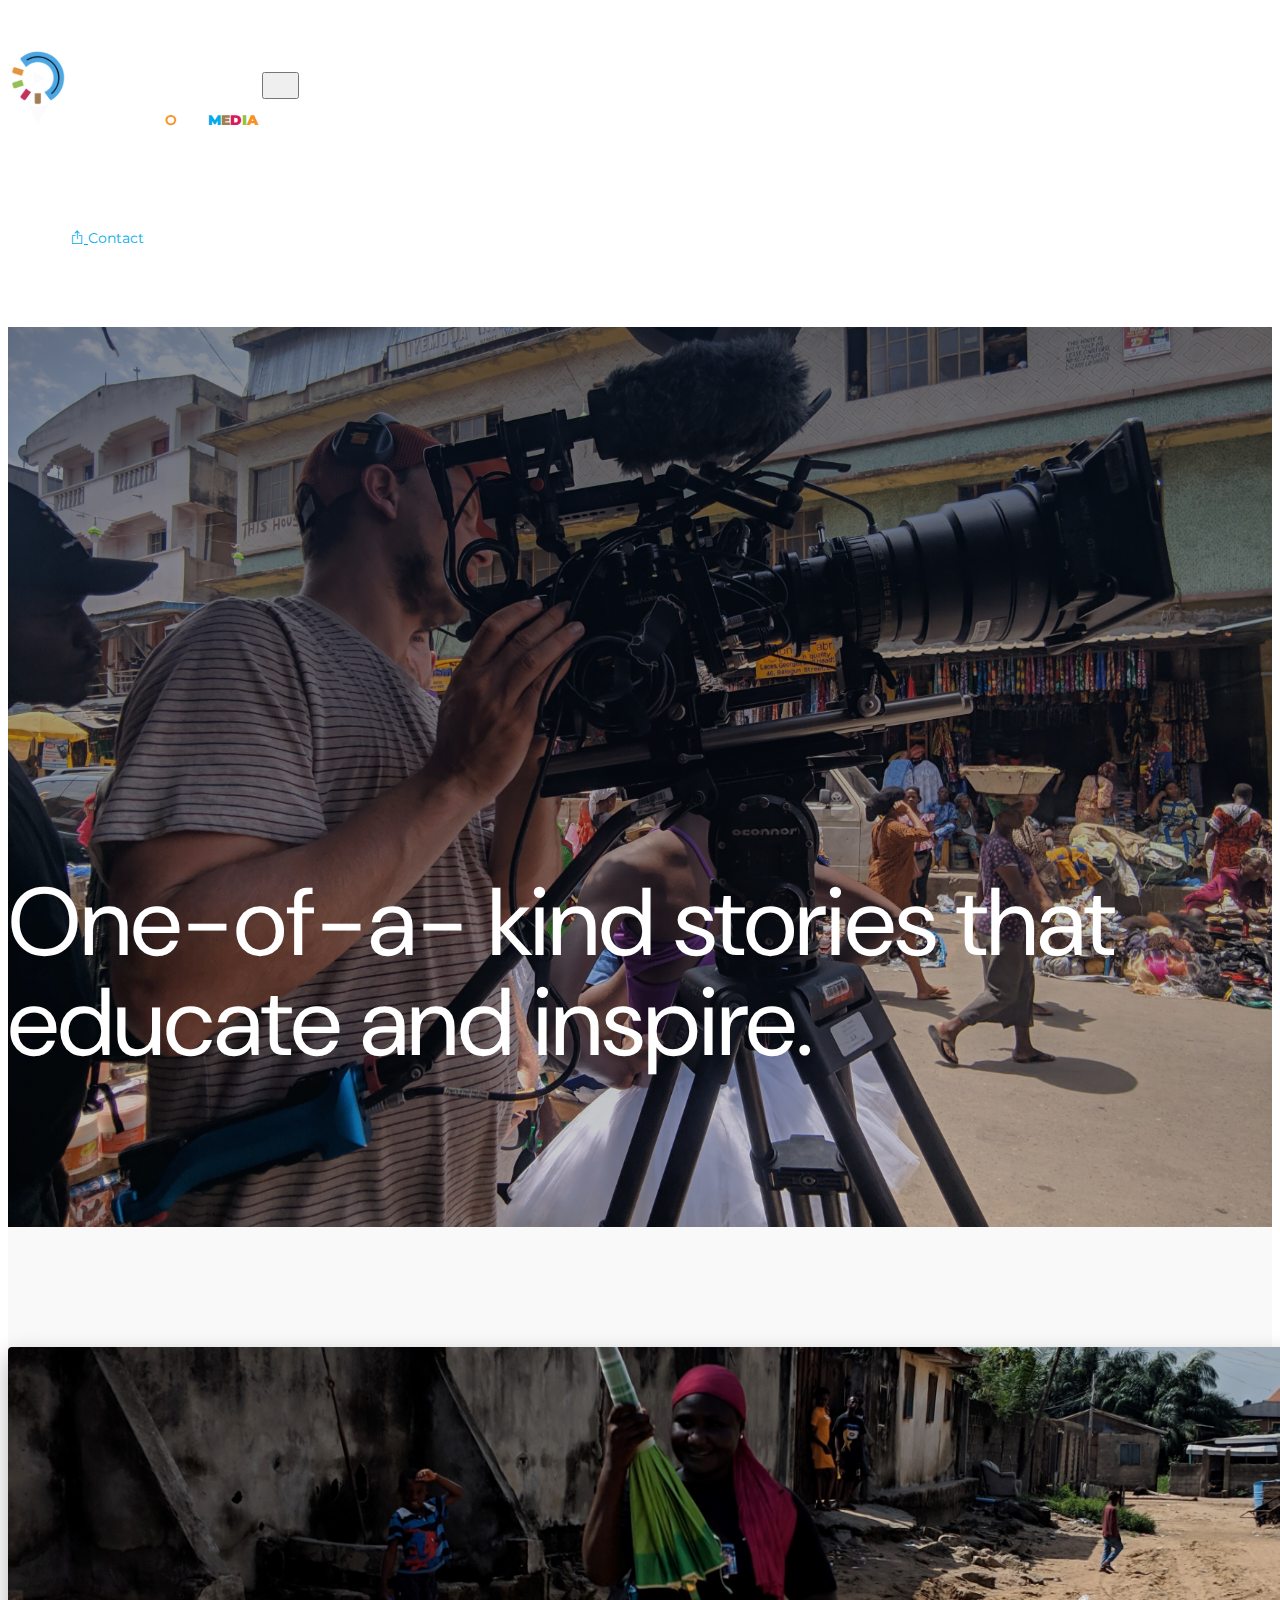
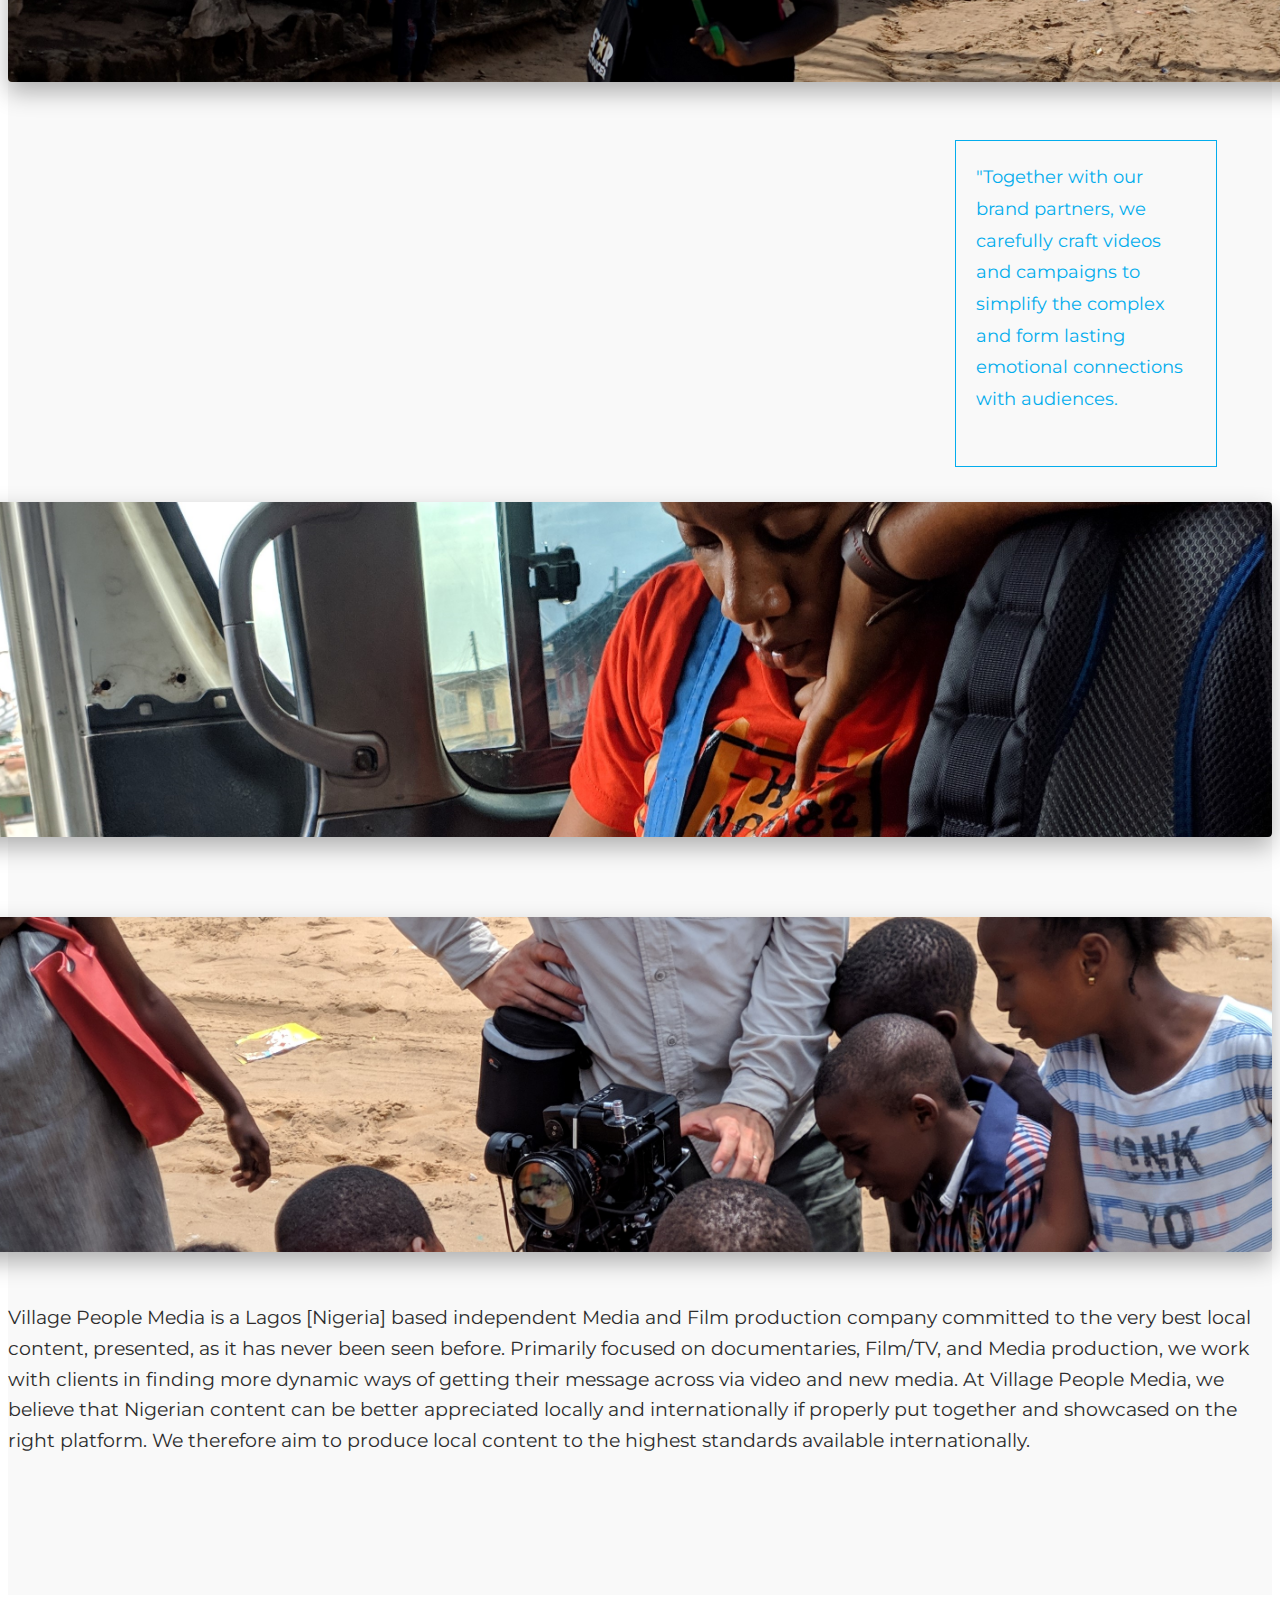
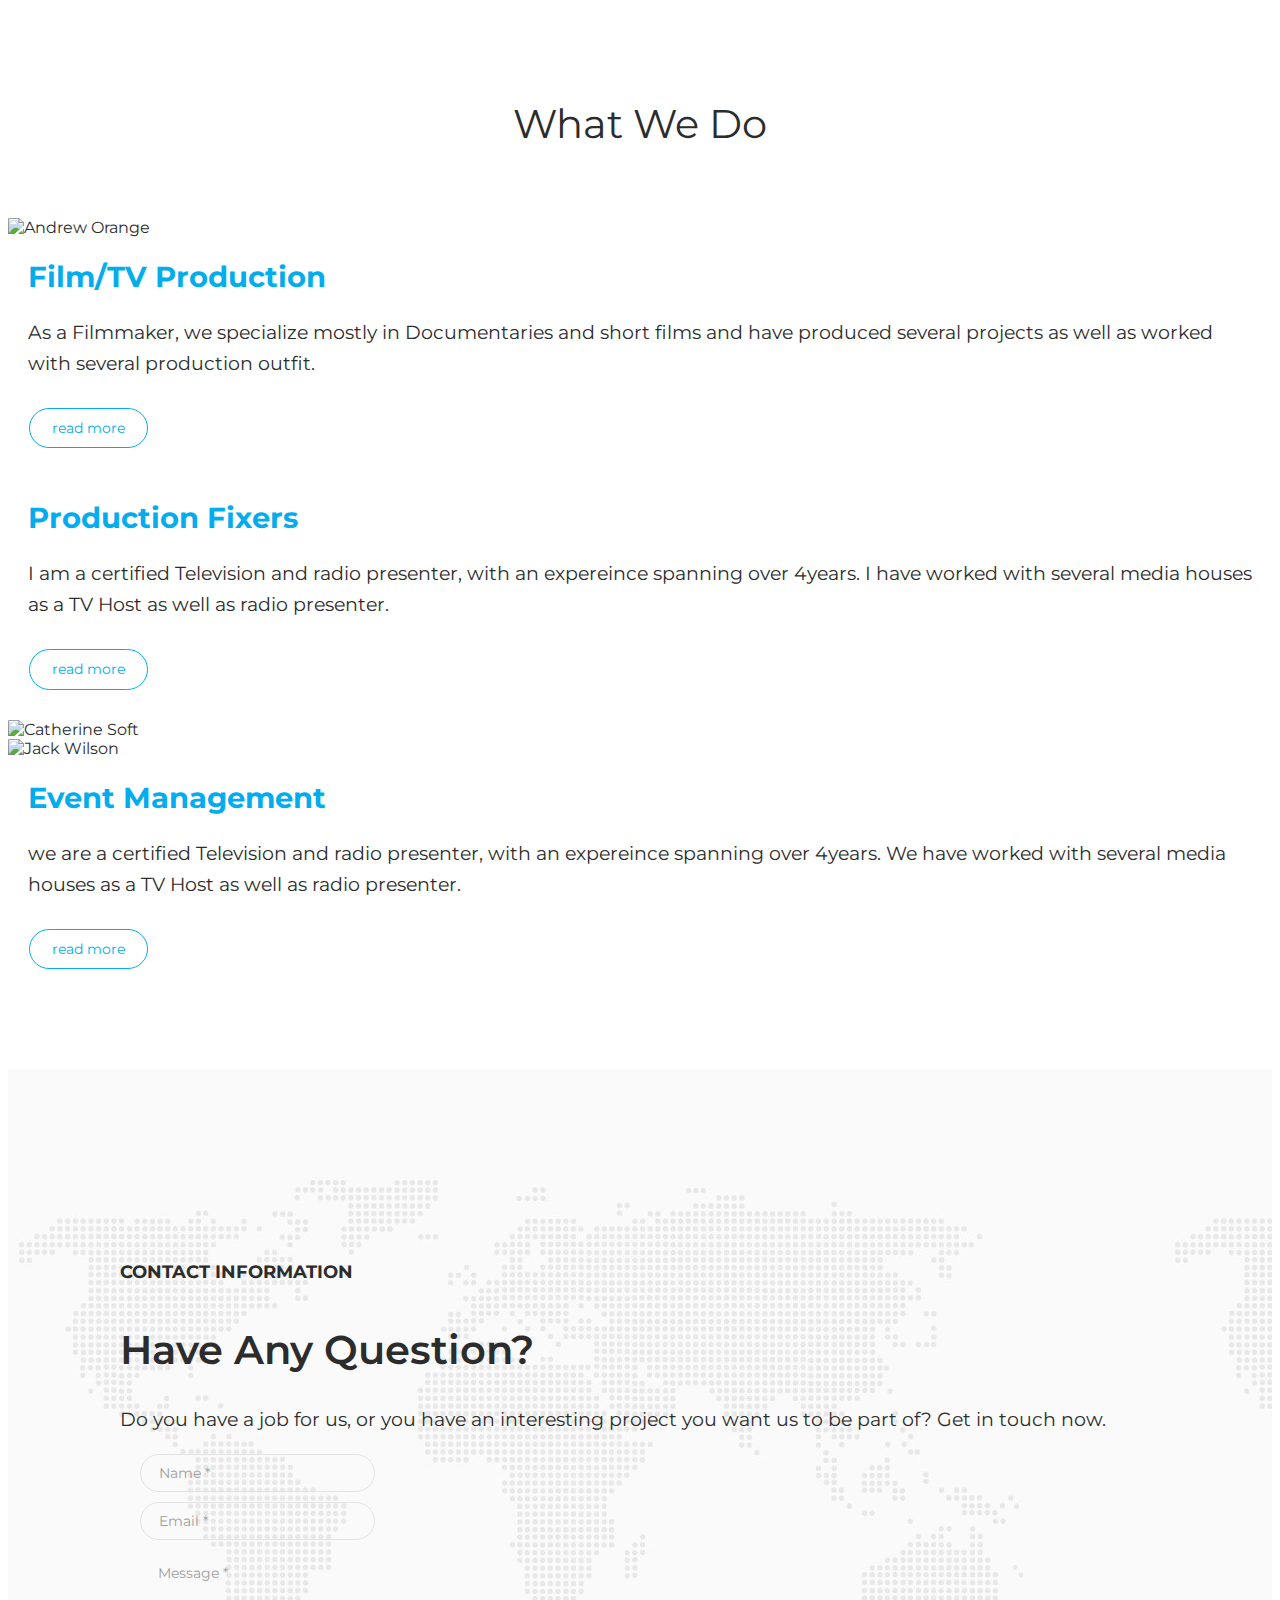
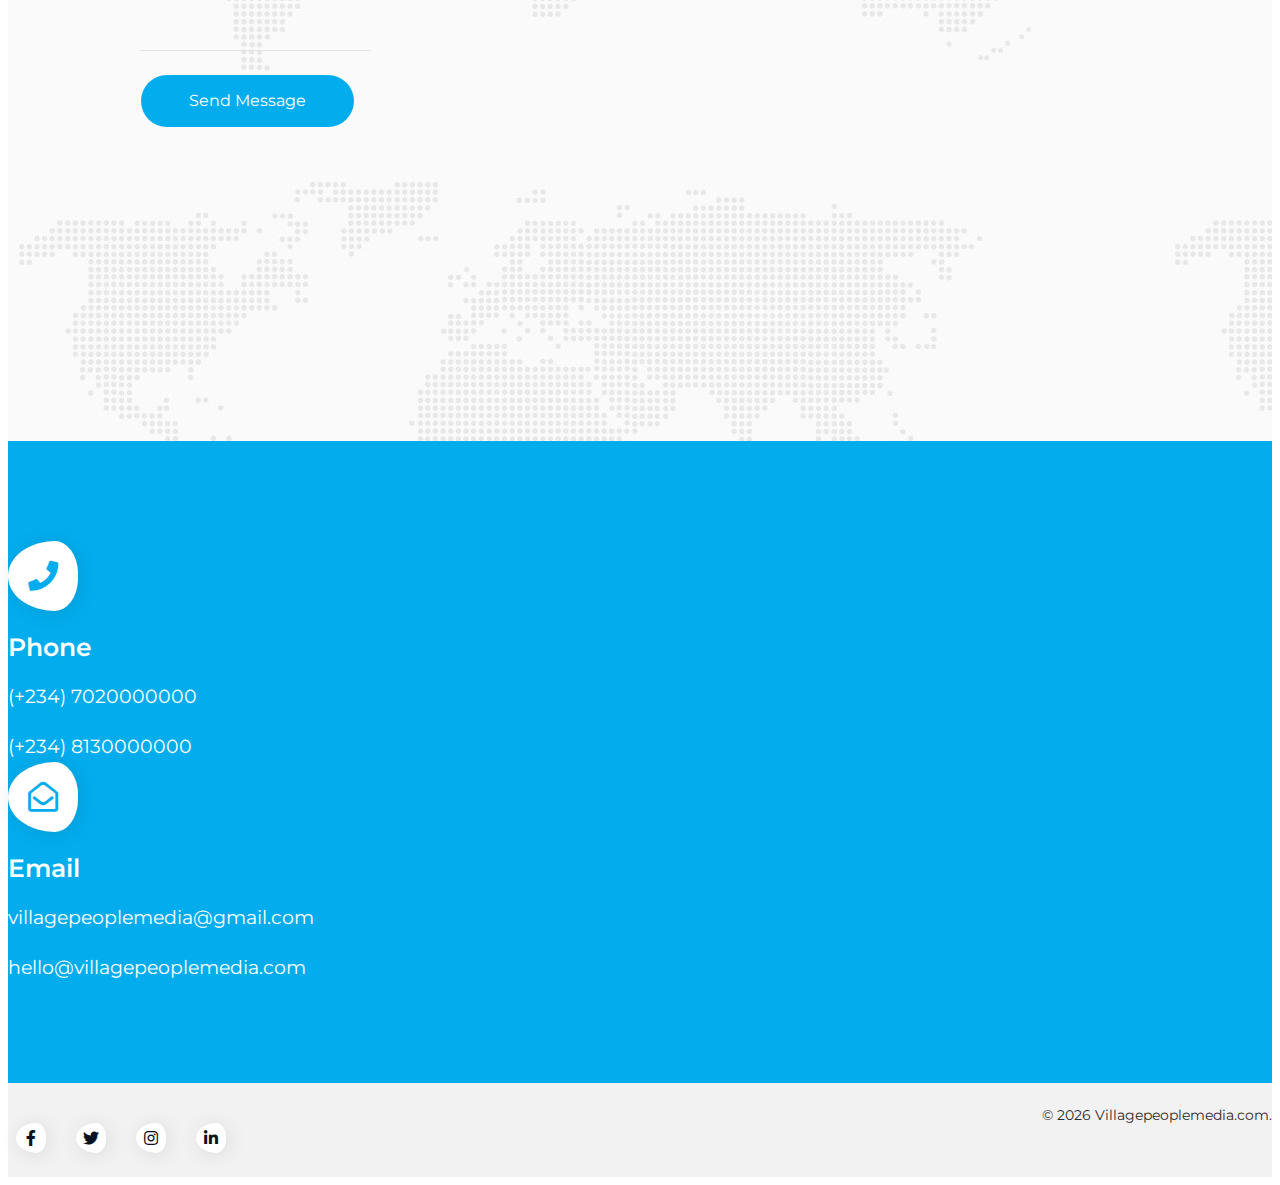
==== index.html @ e492264d "indexpage" ====
<!DOCTYPE html>
<html lang="en">
  <head>
    <head>
      <meta charset="utf-8" />
      <link
        rel="icon"
        type="image/png"
        sizes="128x128"
        href="./assets/images/logo.svg"
      />
      <!-- <link rel="icon" type="image/png" href="./assets/images/fav.png"> -->
      <meta http-equiv="X-UA-Compatible" content="IE=edge,chrome=1" />
      <meta
        name="keywords"
        content="villagepeople, media, agency, producer, production company, video production, event planner"
      />
      <meta
        name="description"
        content="Village People Media is a Lagos [Nigeria] based independent  Media and Film production company committed to the very best local content, presented, as it has never been seen before."
      />
      <meta name="author" content="olusesimrg" />
      <title>Village People Media - it takes a village right?</title>
      <meta
        content="width=device-width, initial-scale=1.0, maximum-scale=1.0, user-scalable=0, shrink-to-fit=no"
        name="viewport"
      />

      <!--     Fonts and icons     -->
      <link
        href="https://fonts.googleapis.com/css?family=Montserrat:400,700,200"
        rel="stylesheet"
      />
      <link
        href="https://use.fontawesome.com/releases/v5.0.6/css/all.css"
        rel="stylesheet"
      />
      <!-- CSS Files -->
      <!-- CSS only -->
      <link
        href="https://cdn.jsdelivr.net/npm/bootstrap@5.2.0/dist/css/bootstrap.min.css"
        rel="stylesheet"
        integrity="sha384-gH2yIJqKdNHPEq0n4Mqa/HGKIhSkIHeL5AyhkYV8i59U5AR6csBvApHHNl/vI1Bx"
        crossorigin="anonymous"
      />
      <!-- <link href="assets/css/bootstrap.min.css" rel="stylesheet" /> -->
      <link href="assets/css/style_main.css" rel="stylesheet" />
      <link href="assets/css/style.css" rel="stylesheet" />
    </head>
  </head>

  <body class="index-page sidebar-collapse">
    <!-- Navbar -->
    <nav
      class="navbar navbar-expand-lg bg-primary fixed-top navbar-transparent"
      color-on-scroll="400"
    >
      <div class="container">
        <div class="navbar-translate">
          <a
            class="navbar-brand brand-title"
            href="#"
            rel="tooltip"
            data-placement="bottom"
          >
            <img src="./assets/images/logo.svg" alt="Logo" class="logomain" />
            Village Pe<span style="color: #f69220">o</span>ple
            <b style="color: #03aded">M</b><b style="color: #a87b51">e</b
            ><b style="color: #d91b5c">d</b><b style="color: #8bc53e">i</b
            ><b style="color: #f69220">a</b>
          </a>
          <button
            class="navbar-toggler navbar-toggler"
            type="button"
            data-toggle="collapse"
            data-target="#navigation"
            aria-controls="navigation-index"
            aria-expanded="false"
            aria-label="Toggle navigation"
          >
            <span class="navbar-toggler-bar top-bar"></span>
            <span class="navbar-toggler-bar middle-bar"></span>
            <span class="navbar-toggler-bar bottom-bar"></span>
          </button>
        </div>
        <div
          class="collapse navbar-collapse justify-content-end"
          id="navigation"
          data-nav-image="assets/images/blurred-image-1.jpg"
        >
          <ul class="navbar-nav">
            <!-- <li class="nav-item">
              <a class="nav-link" href="#">Home</a>
            </li> -->
            <li class="nav-item">
              <a class="nav-link" href="#about">About</a>
            </li>
            <li class="nav-item">
              <a class="nav-link" href="#whatwedo">What we do</a>
            </li>
            <!-- <li class="nav-item">
              <a class="nav-link" href="#">Brand Impact Stories</a>
            </li> -->
            <li class="nav-item">
              <a class="nav-link" href="#" data-scroll-nav="3">Meet Our Team</a>
            </li>
            <li class="nav-item">
              <a class="nav-link btn btn-neutral" href="#contact">
                <i class="now-ui-icons arrows-1_share-66"></i>
                <p>Contact</p>
              </a>
            </li>
          </ul>
        </div>
      </div>
    </nav>
    <!-- End Navbar -->
    <div class="wrapper">
      <div class="page-header clear-filter" filter-color="blue">
        <div
          class="page-header-image"
          data-parallax="true"
          style="background-image: url('assets/images/villa/1.jpg')"
        ></div>
        <div class="container">
          <div class="content-center brand">
            <h1 class="heroh1">
              One-of-a- kind stories that educate and inspire.
            </h1>
          </div>
        </div>
      </div>

      <!-- end header -->

      <!-- About -->
      <div class="section section-about-us" id="about">
        <div class="container">
          <div class="separator separator-primary"></div>
          <div class="section-story-overview">
            <div class="row">
              <div class="col-md-6">
                <div
                  class="image-container image-left"
                  style="background-image: url('assets/images/villa/3.jpg')"
                >
                  <!-- First image on the left side -->
                  <p class="blockquote blockquote-primary">
                    "Together with our brand partners, we carefully craft videos
                    and campaigns to simplify the complex and form lasting
                    emotional connections with audiences.
                    <br />
                    <br />
                    <small></small>
                  </p>
                </div>
                <!-- Second image on the left side of the article -->
                <div
                  class="image-container"
                  style="background-image: url('assets/images/villa/2.jpg')"
                ></div>
              </div>
              <div class="col-md-5">
                <!-- First image on the right side, above the article -->
                <div
                  class="image-container image-right"
                  style="background-image: url('assets/images/villa/4.jpg')"
                ></div>
                <h3></h3>
                <p>
                  Village People Media is a Lagos [Nigeria] based independent
                  Media and Film production company committed to the very best
                  local content, presented, as it has never been seen before.
                  Primarily focused on documentaries, Film/TV, and Media
                  production, we work with clients in finding more dynamic ways
                  of getting their message across via video and new media. At
                  Village People Media, we believe that Nigerian content can be
                  better appreciated locally and internationally if properly put
                  together and showcased on the right platform. We therefore aim
                  to produce local content to the highest standards available
                  internationally.
                </p>
              </div>
            </div>
          </div>
        </div>
      </div>

      <!-- what we do -->
      <section
        id="whatwedo"
        class="section"
        data-stellar-background-ratio="0.5"
        data-scroll-index="3"
      >
        <div class="container-fluid">
          <div class="container">
            <div class="row">
              <div class="col-md-offset-3 col-md-12 col-sm-12">
                <div class="section-title">
                  <h2>What We Do</h2>
                </div>
              </div>

              <div class="col-md-4 col-sm-12">
                <div class="team-thumb">
                  <img
                    src="assets/images/villa/IMG_20220428_131646.jpg"
                    class="img-responsive"
                    alt="Andrew Orange"
                  />
                  <div class="team-info team-thumb-up">
                    <h3 class="blog-title">Film/TV Production</h3>
                    <!-- <small>Uncategorised </small> <small>May 8th, 2019</small> -->
                    <p>
                      As a Filmmaker, we specialize mostly in Documentaries and
                      short films and have produced several projects as well as
                      worked with several production outfit.
                    </p>
                    <button
                      class="btn btn-primary btn-simple btn-round"
                      type="button"
                    >
                      read more
                    </button>
                  </div>
                </div>
              </div>

              <div class="col-md-4 col-sm-12">
                <div class="team-thumb">
                  <div class="team-info team-thumb-down">
                    <h3 class="blog-title">Production Fixers</h3>
                    <!-- <small>Uncategorised </small> <small>April 8th, 2019r</small> -->
                    <p>
                      I am a certified Television and radio presenter, with an
                      expereince spanning over 4years. I have worked with
                      several media houses as a TV Host as well as radio
                      presenter.
                    </p>
                    <button
                      class="btn btn-primary btn-simple btn-round"
                      type="button"
                    >
                      read more
                    </button>
                  </div>
                  <img
                    src="assets/images/villa/IMG_20220428_134544.jpg"
                    class="img-responsive"
                    alt="Catherine Soft"
                  />
                </div>
              </div>

              <div class="col-md-4 col-sm-12">
                <div class="team-thumb">
                  <img
                    src="assets/images/villa/IMG_20220429_115825.jpg"
                    class="img-responsive"
                    alt="Jack Wilson"
                  />
                  <div class="team-info team-thumb-up">
                    <h3 class="blog-title">Event Management</h3>

                    <p>
                      we are a certified Television and radio presenter, with an
                      expereince spanning over 4years. We have worked with
                      several media houses as a TV Host as well as radio
                      presenter.
                    </p>
                    <button
                      class="btn btn-primary btn-simple btn-round"
                      type="button"
                    >
                      read more
                    </button>
                  </div>
                </div>
              </div>
            </div>
          </div>
        </div>
      </section>
      <!-- galary -->
      <!-- <div class="section" id="carousel" data-scroll-index="2">
        <div class="container">
          <div class="title">
            <h4>My Shows Galary</h4>
          </div>
          <div class="row justify-content-center">
            <div class="col-lg-8 col-md-12">
              <div
                id="carouselExampleIndicators"
                class="carousel slide"
                data-ride="carousel"
              >
                <ol class="carousel-indicators">
                  <li
                    data-target="#carouselExampleIndicators"
                    data-slide-to="0"
                    class="active"
                  ></li>
                  <li
                    data-target="#carouselExampleIndicators"
                    data-slide-to="1"
                  ></li>
                  <li
                    data-target="#carouselExampleIndicators"
                    data-slide-to="2"
                  ></li>
                  <li
                    data-target="#carouselExampleIndicators"
                    data-slide-to="3"
                  ></li>
                </ol>
                <div class="carousel-inner" role="listbox">
                  <div class="carousel-item active">
                    <img
                      class="d-block"
                      src="assets/images/bg1.jpg"
                      alt="First slide"
                    />
                    <div class="carousel-caption d-none d-md-block">
                      <h5>Nature, United States</h5>
                      <p>red carpet event hosted at Unilag Show</p>
                    </div>
                  </div>
                  <div class="carousel-item">
                    <img
                      class="d-block"
                      src="assets/images/bg3.jpg"
                      alt="Second slide"
                    />
                    <div class="carousel-caption d-none d-md-block">
                      <h5>Somewhere Beyond, United States</h5>
                    </div>
                  </div>
                  <div class="carousel-item">
                    <img
                      class="d-block"
                      src="assets/images/bg4.jpg"
                      alt="Third slide"
                    />
                    <div class="carousel-caption d-none d-md-block">
                      <h5>Yellowstone National Park, United States</h5>
                    </div>
                  </div>
                  <div class="carousel-item">
                    <img
                      class="d-block"
                      src="assets/images/bg1.jpg"
                      alt="Third slide"
                    />
                    <div class="carousel-caption d-none d-md-block">
                      <h5>Yellowstone National Park, United States</h5>
                    </div>
                  </div>
                </div>
                <a
                  class="carousel-control-prev"
                  href="#carouselExampleIndicators"
                  role="button"
                  data-slide="prev"
                >
                  <i class="now-ui-icons arrows-1_minimal-left"></i>
                </a>
                <a
                  class="carousel-control-next"
                  href="#carouselExampleIndicators"
                  role="button"
                  data-slide="next"
                >
                  <i class="now-ui-icons arrows-1_minimal-right"></i>
                </a>
              </div>
            </div>
          </div>
        </div>
      </div> -->
      <!-- end carousal (data-background-color="black")-->

      <!--Contact Section Start-->
      <section
        class="section contact"
        style="background-image: url('assets/images/map.jpg')"
        id="contact"
      >
        <div class="container-fluid">
          <div class="container">
            <div class="row">
              <div class="col-lg-7 bAg-white pl-5">
                <div class="contact-me">
                  <div class="row">
                    <div class="col-lg-12">
                      <div class="contact-me-title">
                        <h6>Contact Information</h6>
                        <h2>Have Any Question?</h2>
                        <p>
                          Do you have a job for us, or you have an interesting
                          project you want us to be part of? Get in touch now.
                        </p>
                      </div>
                    </div>
                  </div>
                  <div class="row">
                    <div class="contact-form">
                      <!--Contact Form-->
                      <form
                        id="contact-form"
                        method="POST"
                        action="contact.php"
                      >
                        <input
                          type="hidden"
                          name="form-name"
                          value="contactForm"
                        />
                        <div class="row">
                          <div class="col-md-12">
                            <div class="form-group">
                              <input
                                type="text"
                                name="name"
                                class="form-control"
                                id="first-name"
                                placeholder="Name *"
                                required="required"
                              />
                            </div>
                          </div>
                          <div class="col-md-12">
                            <div class="form-group">
                              <input
                                type="email"
                                name="email"
                                class="form-control"
                                id="email"
                                placeholder="Email *"
                                required="required"
                              />
                            </div>
                          </div>

                          <div class="col-md-12">
                            <div class="form-group">
                              <textarea
                                rows="6"
                                name="message"
                                class="form-control"
                                id="description"
                                placeholder="Message *"
                                required="required"
                              ></textarea>
                            </div>
                          </div>
                          <div class="col-md-12 text-right">
                            <!--contact button-->
                            <button
                              id="contact-submit"
                              class="btn btn-primary btn-round btn-block btn-lg"
                            >
                              Send Message
                            </button>
                          </div>
                        </div>
                      </form>
                    </div>
                  </div>
                </div>
              </div>
              <div class="col-lg-5 bg-map map">
                <iframe
                  src="https://maps.google.com/maps?q=lagos%20Nigeria&t=&z=13&ie=UTF8&iwloc=&output=embed"
                  width="100%"
                  height="100%"
                  frameborder="0"
                  style="border: 0"
                  allowfullscreen
                ></iframe>
      
                  
                  </div>
                </div>
              </div>
            </div>
          </div>
        </div>
      </section>
      <!--Contact Section End-->

      <!--Contact Info Section Start-->
      <section class="info" style="">
        <div class="overlay-black pt-100 pb-100" style="background: #03aded">
          <div class="container">
            <div class="row">
              <div class="col-lg-6">
                <div class="contact-info d-flex">
                  <div class="w-25">
                    <div class="contact-icon">
                      <i class="fas fa-phone"></i>
                    </div>
                  </div>
                  <div class="contact-text w-75">
                    <h2>Phone</h2>
                    <p>(+234) 7020000000</p>
                    <p>(+234) 8130000000</p>
                  </div>
                </div>
              </div>
              <div class="col-lg-6">
                <div class="contact-info d-flex">
                  <div class="w-25">
                    <div class="contact-icon">
                      <i class="far fa-envelope-open"></i>
                    </div>
                  </div>
                  <div class="contact-text w-75">
                    <h2>Email</h2>
                    <p>villagepeoplemedia@gmail.com</p>
                    <p>hello@villagepeoplemedia.com</p>
                  </div>
                </div>
              </div>
              <!-- <div class="col-lg-4">
                <div class="contact-info d-flex mb-0">
                  <div class="w-25">
                    <div class="contact-icon">
                      <i class="fas fa-map-marker-alt"></i>
                    </div>
                  </div>
                  <div class="contact-text w-75">
                    <h2>Address</h2>
                    <p>
                      53, Shorinmade Street, <br />
                      Lagos State, Nigeria
                    </p>
                  </div>
                </div>
              </div> -->
            </div>
          </div>
        </div>
      </section>
      <!--Contact Info Section End-->

      <!-- footer footer -->
      <footer class="footer footer-default">
        <div class="container">
          <div class="row">
            <div class="col-md-6 col-sm-12">
              <nav>
                <div class="footer-social">
                  <ul class="">
                    <li>
                      <a
                        href="https://www.facebook.com/Mrgeeolusesi"
                        target="_blank"
                        ><i class="fab fa-facebook-f"></i
                      ></a>
                    </li>
                    <li>
                      <a
                        href="https://www.twitter.com/geetechltd"
                        target="_blank"
                        ><i class="fab fa-twitter"></i
                      ></a>
                    </li>
                    <li>
                      <a
                        href="https://www.instagram.com/geetechltd"
                        target="_blank"
                        ><i class="fab fa-instagram"></i
                      ></a>
                    </li>
                    <li>
                      <a
                        href="https://www.linkedin.com/in/saheed-g-olusesi-918458160"
                        target="_blank"
                        ><i class="fab fa-linkedin-in"></i
                      ></a>
                    </li>
                  </ul>
                </div>
              </nav>
            </div>
            <div class="col-md-6 col-sm-12">
              <div class="copyright" id="copyright">
                &copy;
                <script>
                  document
                    .getElementById("copyright")
                    .appendChild(
                      document.createTextNode(new Date().getFullYear())
                    );
                </script>
                Villagepeoplemedia.com. 
                <!-- Coded by
                <a href="#" target="_blank">Olusesimrg</a>. -->
              </div>
            </div>
          </div>
        </div>
      </footer>
    </div>

    <!--   Core JS Files   -->
    <!-- JavaScript Bundle with Popper -->

    <!-- <script src="assets/js/core/jquery-3.0.0.min.js" type="text/javascript"></script>
  <script src="assets/js/core/popper.min.js" type="text/javascript"></script>
  <script src="assets/js/core/bootstrap.min.js" type="text/javascript"></script>
   -->
    <script
      src="assets/js/core/jquery-3.0.0.min.js"
      type="text/javascript"
    ></script>
    <script
      src="https://cdn.jsdelivr.net/npm/bootstrap@5.2.0/dist/js/bootstrap.bundle.min.js"
      integrity="sha384-A3rJD856KowSb7dwlZdYEkO39Gagi7vIsF0jrRAoQmDKKtQBHUuLZ9AsSv4jD4Xa"
      crossorigin="anonymous"
    ></script>
    <script
      src="https://cdn.jsdelivr.net/npm/@popperjs/core@2.11.5/dist/umd/popper.min.js"
      integrity="sha384-Xe+8cL9oJa6tN/veChSP7q+mnSPaj5Bcu9mPX5F5xIGE0DVittaqT5lorf0EI7Vk"
      crossorigin="anonymous"
    ></script>
    <script src="assets/js/main.js" type="text/javascript"></script>
  </body>
</html>
---- assets/css/style_main.css ----
@import url('https://fonts.googleapis.com/css2?family=Big+Shoulders+Display:wght@700;900&family=DM+Sans:wght@700&family=Lexend+Deca:wght@400;500;600&family=Roboto:ital,wght@0,400;1,700&display=swap');


html:not([dir="rtl"]) .noUi-horizontal .noUi-origin {
  left: auto;
  right: 0;
}

  ::-webkit-scrollbar{
    width: 6px;
    height: 8px;
  }

  ::-webkit-scrollbar-thumb {
    cursor: pointer;
    background: #f96332 ;
    background: #071222 !important;
    background: #03ADED !important;

  }

.noUi-tooltip {
  display: block;
  position: absolute;
  border: 1px solid #D9D9D9;
  border-radius: 3px;
  background: #fff;
  color: #000;
  padding: 5px;
  text-align: center;
  white-space: nowrap;
}

.noUi-horizontal .noUi-tooltip {
  -webkit-transform: translate(-50%, 0);
  transform: translate(-50%, 0);
  left: 50%;
  bottom: 120%;
}

.noUi-vertical .noUi-tooltip {
  -webkit-transform: translate(0, -50%);
  transform: translate(0, -50%);
  top: 50%;
  right: 120%;
}

.slider .noUi-connect {
  background-color: #888888;
}

.slider.slider-neutral .noUi-connect {
  background-color: #FFFFFF;
}

.slider.slider-neutral.noUi-target {
  background-color: rgba(255, 255, 255, 0.3);
}

.slider.slider-neutral .noUi-handle {
  background-color: #FFFFFF;
}

.slider.slider-primary .noUi-connect,
.slider.slider-primary.noUi-connect {
  background-color: #f96332;
}

.slider.slider-primary.noUi-target {
  background-color: rgba(249, 99, 50, 0.3);
}

.slider.slider-primary .noUi-handle {
  background-color: #f96332;
}

.slider.slider-info .noUi-connect,
.slider.slider-info.noUi-connect {
  background-color: #2CA8FF;
}

.slider.slider-info.noUi-target {
  background-color: rgba(44, 168, 255, 0.3);
}

.slider.slider-info .noUi-handle {
  background-color: #2CA8FF;
}

.slider.slider-success .noUi-connect,
.slider.slider-success.noUi-connect {
  background-color: #18ce0f;
}

.slider.slider-success.noUi-target {
  background-color: rgba(24, 206, 15, 0.3);
}

.slider.slider-success .noUi-handle {
  background-color: #18ce0f;
}

.slider.slider-warning .noUi-connect,
.slider.slider-warning.noUi-connect {
  background-color: #FFB236;
}

.slider.slider-warning.noUi-target {
  background-color: rgba(255, 178, 54, 0.3);
}

.slider.slider-warning .noUi-handle {
  background-color: #FFB236;
}

.slider.slider-danger .noUi-connect,
.slider.slider-danger.noUi-connect {
  background-color: #FF3636;
}

.slider.slider-danger.noUi-target {
  background-color: rgba(255, 54, 54, 0.3);
}

.slider.slider-danger .noUi-handle {
  background-color: #FF3636;
}



.input-append.date .add-on,
.input-prepend.date .add-on {
  cursor: pointer;
}

.input-append.date .add-on i,
.input-prepend.date .add-on i {
  margin-top: 3px;
}

.input-daterange input {
  text-align: center;
}

.input-daterange input:first-child {
  -webkit-border-radius: 3px 0 0 3px;
  -moz-border-radius: 3px 0 0 3px;
  border-radius: 3px 0 0 3px;
}

.input-daterange input:last-child {
  -webkit-border-radius: 0 3px 3px 0;
  -moz-border-radius: 0 3px 3px 0;
  border-radius: 0 3px 3px 0;
}

.input-daterange .add-on {
  display: inline-block;
  width: auto;
  min-width: 16px;
  height: 18px;
  padding: 4px 5px;
  font-weight: normal;
  line-height: 18px;
  text-align: center;
  text-shadow: 0 1px 0 #fff;
  vertical-align: middle;
  background-color: #eee;
  border: 1px solid #ccc;
  margin-left: -5px;
  margin-right: -5px;
}*/

.table-condensed>tbody>tr>td,
.table-condensed>tbody>tr>th,
.table-condensed>tfoot>tr>td,
.table-condensed>tfoot>tr>th,
.table-condensed>thead>tr>td,
.table-condensed>thead>tr>th {
  position: relative;
  z-index: -1;
}

.btn,
.navbar .navbar-nav>a.btn {
  border-width: 2px;
  font-weight: 400;
  font-size: 0.8571em;
  line-height: 1.35em;
  margin: 10px 1px;
  border: none;
  border-radius: 0.1875rem;
  padding: 11px 22px;
  cursor: pointer;
  background-color: #888888;
  color: #FFFFFF;
}

.btn:hover,
.btn:focus,
.btn:not(:disabled):not(.disabled):active,
.btn:not(:disabled):not(.disabled).active,
.btn:not(:disabled):not(.disabled):active:focus,
.btn:not(:disabled):not(.disabled).active:focus,
.btn:active:hover,
.btn.active:hover,
.show>.btn.dropdown-toggle,
.show>.btn.dropdown-toggle:focus,
.show>.btn.dropdown-toggle:hover,
.navbar .navbar-nav>a.btn:hover,
.navbar .navbar-nav>a.btn:focus,
.navbar .navbar-nav>a.btn:not(:disabled):not(.disabled):active,
.navbar .navbar-nav>a.btn:not(:disabled):not(.disabled).active,
.navbar .navbar-nav>a.btn:not(:disabled):not(.disabled):active:focus,
.navbar .navbar-nav>a.btn:not(:disabled):not(.disabled).active:focus,
.navbar .navbar-nav>a.btn:active:hover,
.navbar .navbar-nav>a.btn.active:hover,
.show>.navbar .navbar-nav>a.btn.dropdown-toggle,
.show>.navbar .navbar-nav>a.btn.dropdown-toggle:focus,
.show>.navbar .navbar-nav>a.btn.dropdown-toggle:hover {
  background-color: #979797;
  color: #FFFFFF;
  box-shadow: none;
}

.btn:hover,
.navbar .navbar-nav>a.btn:hover {
  box-shadow: 0 3px 8px 0 rgba(0, 0, 0, 0.17);
}

.btn.disabled,
.btn.disabled:hover,
.btn.disabled:focus,
.btn.disabled.focus,
.btn.disabled:active,
.btn.disabled.active,
.btn:disabled,
.btn:disabled:hover,
.btn:disabled:focus,
.btn:disabled.focus,
.btn:disabled:active,
.btn:disabled.active,
.btn[disabled],
.btn[disabled]:hover,
.btn[disabled]:focus,
.btn[disabled].focus,
.btn[disabled]:active,
.btn[disabled].active,
fieldset[disabled] .btn,
fieldset[disabled] .btn:hover,
fieldset[disabled] .btn:focus,
fieldset[disabled] .btn.focus,
fieldset[disabled] .btn:active,
fieldset[disabled] .btn.active,
.navbar .navbar-nav>a.btn.disabled,
.navbar .navbar-nav>a.btn.disabled:hover,
.navbar .navbar-nav>a.btn.disabled:focus,
.navbar .navbar-nav>a.btn.disabled.focus,
.navbar .navbar-nav>a.btn.disabled:active,
.navbar .navbar-nav>a.btn.disabled.active,
.navbar .navbar-nav>a.btn:disabled,
.navbar .navbar-nav>a.btn:disabled:hover,
.navbar .navbar-nav>a.btn:disabled:focus,
.navbar .navbar-nav>a.btn:disabled.focus,
.navbar .navbar-nav>a.btn:disabled:active,
.navbar .navbar-nav>a.btn:disabled.active,
.navbar .navbar-nav>a.btn[disabled],
.navbar .navbar-nav>a.btn[disabled]:hover,
.navbar .navbar-nav>a.btn[disabled]:focus,
.navbar .navbar-nav>a.btn[disabled].focus,
.navbar .navbar-nav>a.btn[disabled]:active,
.navbar .navbar-nav>a.btn[disabled].active,
fieldset[disabled] .navbar .navbar-nav>a.btn,
fieldset[disabled] .navbar .navbar-nav>a.btn:hover,
fieldset[disabled] .navbar .navbar-nav>a.btn:focus,
fieldset[disabled] .navbar .navbar-nav>a.btn.focus,
fieldset[disabled] .navbar .navbar-nav>a.btn:active,
fieldset[disabled] .navbar .navbar-nav>a.btn.active {
  background-color: #888888;
  border-color: #888888;
}

.btn.btn-simple,
.navbar .navbar-nav>a.btn.btn-simple {
  color: #888888;
  border-color: #888888;
}

.btn.btn-simple:hover,
.btn.btn-simple:focus,
.btn.btn-simple:not(:disabled):not(.disabled):active,
.btn.btn-simple:not(:disabled):not(.disabled).active,
.btn.btn-simple:not(:disabled):not(.disabled):active:focus,
.btn.btn-simple:not(:disabled):not(.disabled).active:focus,
.btn.btn-simple:active:hover,
.btn.btn-simple.active:hover,
.show>.btn.btn-simple.dropdown-toggle,
.show>.btn.btn-simple.dropdown-toggle:focus,
.show>.btn.btn-simple.dropdown-toggle:hover,
.navbar .navbar-nav>a.btn.btn-simple:hover,
.navbar .navbar-nav>a.btn.btn-simple:focus,
.navbar .navbar-nav>a.btn.btn-simple:not(:disabled):not(.disabled):active,
.navbar .navbar-nav>a.btn.btn-simple:not(:disabled):not(.disabled).active,
.navbar .navbar-nav>a.btn.btn-simple:not(:disabled):not(.disabled):active:focus,
.navbar .navbar-nav>a.btn.btn-simple:not(:disabled):not(.disabled).active:focus,
.navbar .navbar-nav>a.btn.btn-simple:active:hover,
.navbar .navbar-nav>a.btn.btn-simple.active:hover,
.show>.navbar .navbar-nav>a.btn.btn-simple.dropdown-toggle,
.show>.navbar .navbar-nav>a.btn.btn-simple.dropdown-toggle:focus,
.show>.navbar .navbar-nav>a.btn.btn-simple.dropdown-toggle:hover {
  background-color: transparent;
  color: #979797;
  border-color: #979797;
  box-shadow: none;
}

.btn.btn-link,
.navbar .navbar-nav>a.btn.btn-link {
  color: #888888;
}

.btn.btn-link:hover,
.btn.btn-link:focus,
.btn.btn-link:not(:disabled):not(.disabled):active,
.btn.btn-link:not(:disabled):not(.disabled).active,
.btn.btn-link:not(:disabled):not(.disabled):active:focus,
.btn.btn-link:not(:disabled):not(.disabled).active:focus,
.btn.btn-link:active:hover,
.btn.btn-link.active:hover,
.show>.btn.btn-link.dropdown-toggle,
.show>.btn.btn-link.dropdown-toggle:focus,
.show>.btn.btn-link.dropdown-toggle:hover,
.navbar .navbar-nav>a.btn.btn-link:hover,
.navbar .navbar-nav>a.btn.btn-link:focus,
.navbar .navbar-nav>a.btn.btn-link:not(:disabled):not(.disabled):active,
.navbar .navbar-nav>a.btn.btn-link:not(:disabled):not(.disabled).active,
.navbar .navbar-nav>a.btn.btn-link:not(:disabled):not(.disabled):active:focus,
.navbar .navbar-nav>a.btn.btn-link:not(:disabled):not(.disabled).active:focus,
.navbar .navbar-nav>a.btn.btn-link:active:hover,
.navbar .navbar-nav>a.btn.btn-link.active:hover,
.show>.navbar .navbar-nav>a.btn.btn-link.dropdown-toggle,
.show>.navbar .navbar-nav>a.btn.btn-link.dropdown-toggle:focus,
.show>.navbar .navbar-nav>a.btn.btn-link.dropdown-toggle:hover {
  background-color: transparent;
  color: #979797;
  text-decoration: none;
  box-shadow: none;
}

.btn:hover,
.btn:focus,
.navbar .navbar-nav>a.btn:hover,
.navbar .navbar-nav>a.btn:focus {
  opacity: 1;
  filter: alpha(opacity=100);
  outline: 0 !important;
}

.btn:active,
.btn.active,
.open>.btn.dropdown-toggle,
.navbar .navbar-nav>a.btn:active,
.navbar .navbar-nav>a.btn.active,
.open>.navbar .navbar-nav>a.btn.dropdown-toggle {
  -webkit-box-shadow: none;
  box-shadow: none;
  outline: 0 !important;
}

.btn.btn-icon,
.navbar .navbar-nav>a.btn.btn-icon {
  height: 3.375rem;
  min-width: 2.375rem;
  width: 3.375rem;
  padding: 0;
  font-size: 0.9375rem;
  overflow: hidden;
  position: relative;
  line-height: normal;
  margin-right: 10px;
}

.btn.btn-icon.btn-simple,
.navbar .navbar-nav>a.btn.btn-icon.btn-simple {
  padding: 0;
}

.btn.btn-icon.btn-sm,
.navbar .navbar-nav>a.btn.btn-icon.btn-sm {
  height: 1.875rem;
  min-width: 1.875rem;
  width: 1.875rem;
}

.btn.btn-icon.btn-sm i.fab,
.btn.btn-icon.btn-sm i.now-ui-icons,
.navbar .navbar-nav>a.btn.btn-icon.btn-sm i.fab,
.navbar .navbar-nav>a.btn.btn-icon.btn-sm i.now-ui-icons {
  font-size: 0.6875rem;
}

.btn.btn-icon.btn-lg,
.navbar .navbar-nav>a.btn.btn-icon.btn-lg {
  height: 3.6rem;
  min-width: 3.6rem;
  width: 3.6rem;
}

.btn.btn-icon.btn-lg i.now-ui-icons,
.btn.btn-icon.btn-lg i.fab,
.navbar .navbar-nav>a.btn.btn-icon.btn-lg i.now-ui-icons,
.navbar .navbar-nav>a.btn.btn-icon.btn-lg i.fab {
  font-size: 1.325rem;
}

.btn.btn-icon:not(.btn-footer) i.now-ui-icons,
.btn.btn-icon:not(.btn-footer) i.fab,
.navbar .navbar-nav>a.btn.btn-icon:not(.btn-footer) i.now-ui-icons,
.navbar .navbar-nav>a.btn.btn-icon:not(.btn-footer) i.fab {
  position: absolute;
  top: 50%;
  left: 50%;
  transform: translate(-12px, -12px);
  line-height: 1.5626rem;
  width: 23px;
}
.btn.btn-icon:not(.btn-footer) i.fab{
  font-size: 20px;
}
.btn:not(.btn-icon) .now-ui-icons,
.navbar .navbar-nav>a.btn:not(.btn-icon) .now-ui-icons {
  position: relative;
  top: 1px;
}

.btn-primary {
  background-color: #03ADED;
  color: #FFFFFF;
}

.btn-primary:hover,
.btn-primary:focus,
.btn-primary:not(:disabled):not(.disabled):active,
.btn-primary:not(:disabled):not(.disabled).active,
.btn-primary:not(:disabled):not(.disabled):active:focus,
.btn-primary:not(:disabled):not(.disabled).active:focus,
.btn-primary:active:hover,
.btn-primary.active:hover,
.show>.btn-primary.dropdown-toggle,
.show>.btn-primary.dropdown-toggle:focus,
.show>.btn-primary.dropdown-toggle:hover {
  background-color: #fa7a50;
  color: #FFFFFF;
  box-shadow: none;
}

.btn-primary:hover {
  box-shadow: 0 3px 8px 0 rgba(0, 0, 0, 0.17);
}

.btn-primary.disabled,
.btn-primary.disabled:hover,
.btn-primary.disabled:focus,
.btn-primary.disabled.focus,
.btn-primary.disabled:active,
.btn-primary.disabled.active,
.btn-primary:disabled,
.btn-primary:disabled:hover,
.btn-primary:disabled:focus,
.btn-primary:disabled.focus,
.btn-primary:disabled:active,
.btn-primary:disabled.active,
.btn-primary[disabled],
.btn-primary[disabled]:hover,
.btn-primary[disabled]:focus,
.btn-primary[disabled].focus,
.btn-primary[disabled]:active,
.btn-primary[disabled].active,
fieldset[disabled] .btn-primary,
fieldset[disabled] .btn-primary:hover,
fieldset[disabled] .btn-primary:focus,
fieldset[disabled] .btn-primary.focus,
fieldset[disabled] .btn-primary:active,
fieldset[disabled] .btn-primary.active {
  background-color: #f96332;
  border-color: #f96332;
}

.btn-primary.btn-simple {
  color: #f96332;
  border-color: #f96332;
  color: #03ADED;
  border-color: #03ADED;
}

.btn-primary.btn-simple:hover,
.btn-primary.btn-simple:focus,
.btn-primary.btn-simple:not(:disabled):not(.disabled):active,
.btn-primary.btn-simple:not(:disabled):not(.disabled).active,
.btn-primary.btn-simple:not(:disabled):not(.disabled):active:focus,
.btn-primary.btn-simple:not(:disabled):not(.disabled).active:focus,
.btn-primary.btn-simple:active:hover,
.btn-primary.btn-simple.active:hover,
.show>.btn-primary.btn-simple.dropdown-toggle,
.show>.btn-primary.btn-simple.dropdown-toggle:focus,
.show>.btn-primary.btn-simple.dropdown-toggle:hover {
  background-color: transparent;
  color: #fa7a50;
  border-color: #fa7a50;
  box-shadow: none;
}

.btn-primary.btn-link {
  color: #f96332;
}

.btn-primary.btn-link:hover,
.btn-primary.btn-link:focus,
.btn-primary.btn-link:not(:disabled):not(.disabled):active,
.btn-primary.btn-link:not(:disabled):not(.disabled).active,
.btn-primary.btn-link:not(:disabled):not(.disabled):active:focus,
.btn-primary.btn-link:not(:disabled):not(.disabled).active:focus,
.btn-primary.btn-link:active:hover,
.btn-primary.btn-link.active:hover,
.show>.btn-primary.btn-link.dropdown-toggle,
.show>.btn-primary.btn-link.dropdown-toggle:focus,
.show>.btn-primary.btn-link.dropdown-toggle:hover {
  background-color: transparent;
  color: #fa7a50;
  text-decoration: none;
  box-shadow: none;
}

.btn-success {
  background-color: #18ce0f;
  color: #FFFFFF;
}

.btn-success:hover,
.btn-success:focus,
.btn-success:not(:disabled):not(.disabled):active,
.btn-success:not(:disabled):not(.disabled).active,
.btn-success:not(:disabled):not(.disabled):active:focus,
.btn-success:not(:disabled):not(.disabled).active:focus,
.btn-success:active:hover,
.btn-success.active:hover,
.show>.btn-success.dropdown-toggle,
.show>.btn-success.dropdown-toggle:focus,
.show>.btn-success.dropdown-toggle:hover {
  background-color: #1beb11;
  color: #FFFFFF;
  box-shadow: none;
}

.btn-success:hover {
  box-shadow: 0 3px 8px 0 rgba(0, 0, 0, 0.17);
}

.btn-success.disabled,
.btn-success.disabled:hover,
.btn-success.disabled:focus,
.btn-success.disabled.focus,
.btn-success.disabled:active,
.btn-success.disabled.active,
.btn-success:disabled,
.btn-success:disabled:hover,
.btn-success:disabled:focus,
.btn-success:disabled.focus,
.btn-success:disabled:active,
.btn-success:disabled.active,
.btn-success[disabled],
.btn-success[disabled]:hover,
.btn-success[disabled]:focus,
.btn-success[disabled].focus,
.btn-success[disabled]:active,
.btn-success[disabled].active,
fieldset[disabled] .btn-success,
fieldset[disabled] .btn-success:hover,
fieldset[disabled] .btn-success:focus,
fieldset[disabled] .btn-success.focus,
fieldset[disabled] .btn-success:active,
fieldset[disabled] .btn-success.active {
  background-color: #18ce0f;
  border-color: #18ce0f;
}

.btn-success.btn-simple {
  color: #18ce0f;
  border-color: #18ce0f;
}

.btn-success.btn-simple:hover,
.btn-success.btn-simple:focus,
.btn-success.btn-simple:not(:disabled):not(.disabled):active,
.btn-success.btn-simple:not(:disabled):not(.disabled).active,
.btn-success.btn-simple:not(:disabled):not(.disabled):active:focus,
.btn-success.btn-simple:not(:disabled):not(.disabled).active:focus,
.btn-success.btn-simple:active:hover,
.btn-success.btn-simple.active:hover,
.show>.btn-success.btn-simple.dropdown-toggle,
.show>.btn-success.btn-simple.dropdown-toggle:focus,
.show>.btn-success.btn-simple.dropdown-toggle:hover {
  background-color: transparent;
  color: #1beb11;
  border-color: #1beb11;
  box-shadow: none;
}

.btn-success.btn-link {
  color: #18ce0f;
}

.btn-success.btn-link:hover,
.btn-success.btn-link:focus,
.btn-success.btn-link:not(:disabled):not(.disabled):active,
.btn-success.btn-link:not(:disabled):not(.disabled).active,
.btn-success.btn-link:not(:disabled):not(.disabled):active:focus,
.btn-success.btn-link:not(:disabled):not(.disabled).active:focus,
.btn-success.btn-link:active:hover,
.btn-success.btn-link.active:hover,
.show>.btn-success.btn-link.dropdown-toggle,
.show>.btn-success.btn-link.dropdown-toggle:focus,
.show>.btn-success.btn-link.dropdown-toggle:hover {
  background-color: transparent;
  color: #1beb11;
  text-decoration: none;
  box-shadow: none;
}

.btn-info {
  background-color: #2CA8FF;
  color: #FFFFFF;
}

.btn-info:hover,
.btn-info:focus,
.btn-info:not(:disabled):not(.disabled):active,
.btn-info:not(:disabled):not(.disabled).active,
.btn-info:not(:disabled):not(.disabled):active:focus,
.btn-info:not(:disabled):not(.disabled).active:focus,
.btn-info:active:hover,
.btn-info.active:hover,
.show>.btn-info.dropdown-toggle,
.show>.btn-info.dropdown-toggle:focus,
.show>.btn-info.dropdown-toggle:hover {
  background-color: #4bb5ff;
  color: #FFFFFF;
  box-shadow: none;
}

.btn-info:hover {
  box-shadow: 0 3px 8px 0 rgba(0, 0, 0, 0.17);
}

.btn-info.disabled,
.btn-info.disabled:hover,
.btn-info.disabled:focus,
.btn-info.disabled.focus,
.btn-info.disabled:active,
.btn-info.disabled.active,
.btn-info:disabled,
.btn-info:disabled:hover,
.btn-info:disabled:focus,
.btn-info:disabled.focus,
.btn-info:disabled:active,
.btn-info:disabled.active,
.btn-info[disabled],
.btn-info[disabled]:hover,
.btn-info[disabled]:focus,
.btn-info[disabled].focus,
.btn-info[disabled]:active,
.btn-info[disabled].active,
fieldset[disabled] .btn-info,
fieldset[disabled] .btn-info:hover,
fieldset[disabled] .btn-info:focus,
fieldset[disabled] .btn-info.focus,
fieldset[disabled] .btn-info:active,
fieldset[disabled] .btn-info.active {
  background-color: #2CA8FF;
  border-color: #2CA8FF;
}

.btn-info.btn-simple {
  color: #2CA8FF;
  border-color: #2CA8FF;
}

.btn-info.btn-simple:hover,
.btn-info.btn-simple:focus,
.btn-info.btn-simple:not(:disabled):not(.disabled):active,
.btn-info.btn-simple:not(:disabled):not(.disabled).active,
.btn-info.btn-simple:not(:disabled):not(.disabled):active:focus,
.btn-info.btn-simple:not(:disabled):not(.disabled).active:focus,
.btn-info.btn-simple:active:hover,
.btn-info.btn-simple.active:hover,
.show>.btn-info.btn-simple.dropdown-toggle,
.show>.btn-info.btn-simple.dropdown-toggle:focus,
.show>.btn-info.btn-simple.dropdown-toggle:hover {
  background-color: transparent;
  color: #4bb5ff;
  border-color: #4bb5ff;
  box-shadow: none;
}

.btn-info.btn-link {
  color: #2CA8FF;
}

.btn-info.btn-link:hover,
.btn-info.btn-link:focus,
.btn-info.btn-link:not(:disabled):not(.disabled):active,
.btn-info.btn-link:not(:disabled):not(.disabled).active,
.btn-info.btn-link:not(:disabled):not(.disabled):active:focus,
.btn-info.btn-link:not(:disabled):not(.disabled).active:focus,
.btn-info.btn-link:active:hover,
.btn-info.btn-link.active:hover,
.show>.btn-info.btn-link.dropdown-toggle,
.show>.btn-info.btn-link.dropdown-toggle:focus,
.show>.btn-info.btn-link.dropdown-toggle:hover {
  background-color: transparent;
  color: #4bb5ff;
  text-decoration: none;
  box-shadow: none;
}

.btn-warning {
  background-color: #FFB236;
  color: #FFFFFF;
}

.btn-warning:hover,
.btn-warning:focus,
.btn-warning:not(:disabled):not(.disabled):active,
.btn-warning:not(:disabled):not(.disabled).active,
.btn-warning:not(:disabled):not(.disabled):active:focus,
.btn-warning:not(:disabled):not(.disabled).active:focus,
.btn-warning:active:hover,
.btn-warning.active:hover,
.show>.btn-warning.dropdown-toggle,
.show>.btn-warning.dropdown-toggle:focus,
.show>.btn-warning.dropdown-toggle:hover {
  background-color: #ffbe55;
  color: #FFFFFF;
  box-shadow: none;
}

.btn-warning:hover {
  box-shadow: 0 3px 8px 0 rgba(0, 0, 0, 0.17);
}

.btn-warning.disabled,
.btn-warning.disabled:hover,
.btn-warning.disabled:focus,
.btn-warning.disabled.focus,
.btn-warning.disabled:active,
.btn-warning.disabled.active,
.btn-warning:disabled,
.btn-warning:disabled:hover,
.btn-warning:disabled:focus,
.btn-warning:disabled.focus,
.btn-warning:disabled:active,
.btn-warning:disabled.active,
.btn-warning[disabled],
.btn-warning[disabled]:hover,
.btn-warning[disabled]:focus,
.btn-warning[disabled].focus,
.btn-warning[disabled]:active,
.btn-warning[disabled].active,
fieldset[disabled] .btn-warning,
fieldset[disabled] .btn-warning:hover,
fieldset[disabled] .btn-warning:focus,
fieldset[disabled] .btn-warning.focus,
fieldset[disabled] .btn-warning:active,
fieldset[disabled] .btn-warning.active {
  background-color: #FFB236;
  border-color: #FFB236;
}

.btn-warning.btn-simple {
  color: #FFB236;
  border-color: #FFB236;
}

.btn-warning.btn-simple:hover,
.btn-warning.btn-simple:focus,
.btn-warning.btn-simple:not(:disabled):not(.disabled):active,
.btn-warning.btn-simple:not(:disabled):not(.disabled).active,
.btn-warning.btn-simple:not(:disabled):not(.disabled):active:focus,
.btn-warning.btn-simple:not(:disabled):not(.disabled).active:focus,
.btn-warning.btn-simple:active:hover,
.btn-warning.btn-simple.active:hover,
.show>.btn-warning.btn-simple.dropdown-toggle,
.show>.btn-warning.btn-simple.dropdown-toggle:focus,
.show>.btn-warning.btn-simple.dropdown-toggle:hover {
  background-color: transparent;
  color: #ffbe55;
  border-color: #ffbe55;
  box-shadow: none;
}

.btn-warning.btn-link {
  color: #FFB236;
}

.btn-warning.btn-link:hover,
.btn-warning.btn-link:focus,
.btn-warning.btn-link:not(:disabled):not(.disabled):active,
.btn-warning.btn-link:not(:disabled):not(.disabled).active,
.btn-warning.btn-link:not(:disabled):not(.disabled):active:focus,
.btn-warning.btn-link:not(:disabled):not(.disabled).active:focus,
.btn-warning.btn-link:active:hover,
.btn-warning.btn-link.active:hover,
.show>.btn-warning.btn-link.dropdown-toggle,
.show>.btn-warning.btn-link.dropdown-toggle:focus,
.show>.btn-warning.btn-link.dropdown-toggle:hover {
  background-color: transparent;
  color: #ffbe55;
  text-decoration: none;
  box-shadow: none;
}

.btn-danger {
  background-color: #FF3636;
  color: #FFFFFF;
}

.btn-danger:hover,
.btn-danger:focus,
.btn-danger:not(:disabled):not(.disabled):active,
.btn-danger:not(:disabled):not(.disabled).active,
.btn-danger:not(:disabled):not(.disabled):active:focus,
.btn-danger:not(:disabled):not(.disabled).active:focus,
.btn-danger:active:hover,
.btn-danger.active:hover,
.show>.btn-danger.dropdown-toggle,
.show>.btn-danger.dropdown-toggle:focus,
.show>.btn-danger.dropdown-toggle:hover {
  background-color: #ff5555;
  color: #FFFFFF;
  box-shadow: none;
}

.btn-danger:hover {
  box-shadow: 0 3px 8px 0 rgba(0, 0, 0, 0.17);
}

.btn-danger.disabled,
.btn-danger.disabled:hover,
.btn-danger.disabled:focus,
.btn-danger.disabled.focus,
.btn-danger.disabled:active,
.btn-danger.disabled.active,
.btn-danger:disabled,
.btn-danger:disabled:hover,
.btn-danger:disabled:focus,
.btn-danger:disabled.focus,
.btn-danger:disabled:active,
.btn-danger:disabled.active,
.btn-danger[disabled],
.btn-danger[disabled]:hover,
.btn-danger[disabled]:focus,
.btn-danger[disabled].focus,
.btn-danger[disabled]:active,
.btn-danger[disabled].active,
fieldset[disabled] .btn-danger,
fieldset[disabled] .btn-danger:hover,
fieldset[disabled] .btn-danger:focus,
fieldset[disabled] .btn-danger.focus,
fieldset[disabled] .btn-danger:active,
fieldset[disabled] .btn-danger.active {
  background-color: #FF3636;
  border-color: #FF3636;
}

.btn-danger.btn-simple {
  color: #FF3636;
  border-color: #FF3636;
}

.btn-danger.btn-simple:hover,
.btn-danger.btn-simple:focus,
.btn-danger.btn-simple:not(:disabled):not(.disabled):active,
.btn-danger.btn-simple:not(:disabled):not(.disabled).active,
.btn-danger.btn-simple:not(:disabled):not(.disabled):active:focus,
.btn-danger.btn-simple:not(:disabled):not(.disabled).active:focus,
.btn-danger.btn-simple:active:hover,
.btn-danger.btn-simple.active:hover,
.show>.btn-danger.btn-simple.dropdown-toggle,
.show>.btn-danger.btn-simple.dropdown-toggle:focus,
.show>.btn-danger.btn-simple.dropdown-toggle:hover {
  background-color: transparent;
  color: #ff5555;
  border-color: #ff5555;
  box-shadow: none;
}

.btn-danger.btn-link {
  color: #FF3636;
}

.btn-danger.btn-link:hover,
.btn-danger.btn-link:focus,
.btn-danger.btn-link:not(:disabled):not(.disabled):active,
.btn-danger.btn-link:not(:disabled):not(.disabled).active,
.btn-danger.btn-link:not(:disabled):not(.disabled):active:focus,
.btn-danger.btn-link:not(:disabled):not(.disabled).active:focus,
.btn-danger.btn-link:active:hover,
.btn-danger.btn-link.active:hover,
.show>.btn-danger.btn-link.dropdown-toggle,
.show>.btn-danger.btn-link.dropdown-toggle:focus,
.show>.btn-danger.btn-link.dropdown-toggle:hover {
  background-color: transparent;
  color: #ff5555;
  text-decoration: none;
  box-shadow: none;
}

.btn-neutral {
  background-color: #FFFFFF;
  color: #f96332;
  color: #03ADED !important;
}

.btn-neutral:hover,
.btn-neutral:focus,
.btn-neutral:not(:disabled):not(.disabled):active,
.btn-neutral:not(:disabled):not(.disabled).active,
.btn-neutral:not(:disabled):not(.disabled):active:focus,
.btn-neutral:not(:disabled):not(.disabled).active:focus,
.btn-neutral:active:hover,
.btn-neutral.active:hover,
.show>.btn-neutral.dropdown-toggle,
.show>.btn-neutral.dropdown-toggle:focus,
.show>.btn-neutral.dropdown-toggle:hover {
  background-color: #FFFFFF;
  color: #FFFFFF;
  box-shadow: none;
}

.btn-neutral:hover {
  box-shadow: 0 3px 8px 0 rgba(0, 0, 0, 0.17);
}

.btn-neutral.disabled,
.btn-neutral.disabled:hover,
.btn-neutral.disabled:focus,
.btn-neutral.disabled.focus,
.btn-neutral.disabled:active,
.btn-neutral.disabled.active,
.btn-neutral:disabled,
.btn-neutral:disabled:hover,
.btn-neutral:disabled:focus,
.btn-neutral:disabled.focus,
.btn-neutral:disabled:active,
.btn-neutral:disabled.active,
.btn-neutral[disabled],
.btn-neutral[disabled]:hover,
.btn-neutral[disabled]:focus,
.btn-neutral[disabled].focus,
.btn-neutral[disabled]:active,
.btn-neutral[disabled].active,
fieldset[disabled] .btn-neutral,
fieldset[disabled] .btn-neutral:hover,
fieldset[disabled] .btn-neutral:focus,
fieldset[disabled] .btn-neutral.focus,
fieldset[disabled] .btn-neutral:active,
fieldset[disabled] .btn-neutral.active {
  background-color: #FFFFFF;
  border-color: #FFFFFF;
}

.btn-neutral.btn-danger {
  color: #FF3636;
}

.btn-neutral.btn-danger:hover,
.btn-neutral.btn-danger:focus,
.btn-neutral.btn-danger:active {
  color: #ff5555;
}

.btn-neutral.btn-primary {
  color: #f96332;
}

.btn-neutral.btn-primary:hover,
.btn-neutral.btn-primary:focus,
.btn-neutral.btn-primary:active {
  color: #fa7a50;
}

.btn-neutral.btn-info {
  color: #2CA8FF;
}

.btn-neutral.btn-info:hover,
.btn-neutral.btn-info:focus,
.btn-neutral.btn-info:active {
  color: #4bb5ff;
}

.btn-neutral.btn-warning {
  color: #FFB236;
}

.btn-neutral.btn-warning:hover,
.btn-neutral.btn-warning:focus,
.btn-neutral.btn-warning:active {
  color: #ffbe55;
}

.btn-neutral.btn-success {
  color: #18ce0f;
}

.btn-neutral.btn-success:hover,
.btn-neutral.btn-success:focus,
.btn-neutral.btn-success:active {
  color: #1beb11;
}

.btn-neutral.btn-default {
  color: #888888;
}

.btn-neutral.btn-default:hover,
.btn-neutral.btn-default:focus,
.btn-neutral.btn-default:active {
  color: #979797;
}

.btn-neutral:hover,
.btn-neutral:focus,
.btn-neutral:not(:disabled):not(.disabled):active,
.btn-neutral:not(:disabled):not(.disabled).active,
.btn-neutral:not(:disabled):not(.disabled):active:focus,
.btn-neutral:not(:disabled):not(.disabled).active:focus,
.btn-neutral:active:hover,
.btn-neutral.active:hover,
.show>.btn-neutral.dropdown-toggle,
.show>.btn-neutral.dropdown-toggle:focus,
.show>.btn-neutral.dropdown-toggle:hover {
  background-color: #FFFFFF;
  color: #fa7a50;
  box-shadow: none;
}

.btn-neutral:hover,
.btn-neutral:focus {
  color: #fa7a50;
}

.btn-neutral:hover:not(.nav-link),
.btn-neutral:focus:not(.nav-link) {
  box-shadow: none;
}

.btn-neutral.btn-simple {
  color: #FFFFFF;
  border-color: #FFFFFF;
}

.btn-neutral.btn-simple:hover,
.btn-neutral.btn-simple:focus,
.btn-neutral.btn-simple:not(:disabled):not(.disabled):active,
.btn-neutral.btn-simple:not(:disabled):not(.disabled).active,
.btn-neutral.btn-simple:not(:disabled):not(.disabled):active:focus,
.btn-neutral.btn-simple:not(:disabled):not(.disabled).active:focus,
.btn-neutral.btn-simple:active:hover,
.btn-neutral.btn-simple.active:hover,
.show>.btn-neutral.btn-simple.dropdown-toggle,
.show>.btn-neutral.btn-simple.dropdown-toggle:focus,
.show>.btn-neutral.btn-simple.dropdown-toggle:hover {
  background-color: transparent;
  color: #FFFFFF;
  border-color: #FFFFFF;
  box-shadow: none;
}

.btn-neutral.btn-link {
  color: #FFFFFF;
}

.btn-neutral.btn-link:hover,
.btn-neutral.btn-link:focus,
.btn-neutral.btn-link:not(:disabled):not(.disabled):active,
.btn-neutral.btn-link:not(:disabled):not(.disabled).active,
.btn-neutral.btn-link:not(:disabled):not(.disabled):active:focus,
.btn-neutral.btn-link:not(:disabled):not(.disabled).active:focus,
.btn-neutral.btn-link:active:hover,
.btn-neutral.btn-link.active:hover,
.show>.btn-neutral.btn-link.dropdown-toggle,
.show>.btn-neutral.btn-link.dropdown-toggle:focus,
.show>.btn-neutral.btn-link.dropdown-toggle:hover {
  background-color: transparent;
  color: #FFFFFF;
  text-decoration: none;
  box-shadow: none;
}

.btn-round {
  border-width: 1px;
  border-radius: 30px !important;
  padding: 11px 23px;
}

.btn-round.btn-simple {
  padding: 10px 22px;
}

.btn-simple {
  border: 1px solid;
  border-color: #888888;
  padding: 10px 22px;
  background-color: transparent;
}

.btn-simple.disabled,
.btn-simple.disabled:hover,
.btn-simple.disabled:focus,
.btn-simple.disabled.focus,
.btn-simple.disabled:active,
.btn-simple.disabled.active,
.btn-simple:disabled,
.btn-simple:disabled:hover,
.btn-simple:disabled:focus,
.btn-simple:disabled.focus,
.btn-simple:disabled:active,
.btn-simple:disabled.active,
.btn-simple[disabled],
.btn-simple[disabled]:hover,
.btn-simple[disabled]:focus,
.btn-simple[disabled].focus,
.btn-simple[disabled]:active,
.btn-simple[disabled].active,
fieldset[disabled] .btn-simple,
fieldset[disabled] .btn-simple:hover,
fieldset[disabled] .btn-simple:focus,
fieldset[disabled] .btn-simple.focus,
fieldset[disabled] .btn-simple:active,
fieldset[disabled] .btn-simple.active,
.btn-link.disabled,
.btn-link.disabled:hover,
.btn-link.disabled:focus,
.btn-link.disabled.focus,
.btn-link.disabled:active,
.btn-link.disabled.active,
.btn-link:disabled,
.btn-link:disabled:hover,
.btn-link:disabled:focus,
.btn-link:disabled.focus,
.btn-link:disabled:active,
.btn-link:disabled.active,
.btn-link[disabled],
.btn-link[disabled]:hover,
.btn-link[disabled]:focus,
.btn-link[disabled].focus,
.btn-link[disabled]:active,
.btn-link[disabled].active,
fieldset[disabled] .btn-link,
fieldset[disabled] .btn-link:hover,
fieldset[disabled] .btn-link:focus,
fieldset[disabled] .btn-link.focus,
fieldset[disabled] .btn-link:active,
fieldset[disabled] .btn-link.active {
  background-color: transparent;
}

.btn-lg {
  font-size: 1em;
  border-radius: 0.25rem;
  padding: 15px 48px;
}

.btn-lg.btn-simple {
  padding: 14px 47px;
}

.btn-sm {
  font-size: 14px;
  border-radius: 0.1875rem;
  padding: 5px 15px;
}

.btn-sm.btn-simple {
  padding: 4px 14px;
}

.btn-link {
  border: 0;
  padding: 0.5rem 0.7rem;
  background-color: transparent;
}

.btn-wd {
  min-width: 140px;
}

.btn-group.select {
  width: 100%;
}

.btn-group.select .btn {
  text-align: left;
}

.btn-group.select .caret {
  position: absolute;
  top: 50%;
  margin-top: -1px;
  right: 8px;
}

.btn-facebook,
.btn-facebook:hover,
.btn-facebookfocus,
.btn-facebook:active,
.btn-facebook:active:focus {
  color: #3b5998 !important;
}

.btn-twitter,
.btn-twitter:hover,
.btn-twitterfocus,
.btn-twitter:active,
.btn-twitter:active:focus {
  color: #55acee !important;
}

.btn-google,
.btn-google:hover,
.btn-googlefocus,
.btn-google:active,
.btn-google:active:focus {
  color: #dd4b39 !important;
}

.btn-github,
.btn-github:hover,
.btn-githubfocus,
.btn-github:active,
.btn-github:active:focus {
  color: #333333 !important;
}

.btn-linkedin,
.btn-linkedin:hover,
.btn-linkedinfocus,
.btn-linkedin:active,
.btn-linkedin:active:focus {
  color: #0077B5 !important;
}

.form-control::-moz-placeholder {
  color: #888888;
  opacity: 0.8;
  filter: alpha(opacity=80);
}

.form-control:-moz-placeholder {
  color: #888888;
  opacity: 0.8;
  filter: alpha(opacity=80);
}

.form-control::-webkit-input-placeholder {
  color: #888888;
  opacity: 0.8;
  filter: alpha(opacity=80);
}

.form-control:-ms-input-placeholder {
  color: #888888;
  opacity: 0.8;
  filter: alpha(opacity=80);
}

.form-control {
  background-color: transparent;
  border: 1px solid #E3E3E3;
  border-radius: 30px;
  color: #2c2c2c;
  line-height: normal;
  font-size: 0.8571em;
  -webkit-transition: color 0.3s ease-in-out, border-color 0.3s ease-in-out, background-color 0.3s ease-in-out;
  -moz-transition: color 0.3s ease-in-out, border-color 0.3s ease-in-out, background-color 0.3s ease-in-out;
  -o-transition: color 0.3s ease-in-out, border-color 0.3s ease-in-out, background-color 0.3s ease-in-out;
  -ms-transition: color 0.3s ease-in-out, border-color 0.3s ease-in-out, background-color 0.3s ease-in-out;
  transition: color 0.3s ease-in-out, border-color 0.3s ease-in-out, background-color 0.3s ease-in-out;
  -webkit-box-shadow: none;
  box-shadow: none;
}

.has-success .form-control {
  border-color: #E3E3E3;
}

.form-control:focus {
  border: 1px solid #f96332;
  -webkit-box-shadow: none;
  box-shadow: none;
  outline: 0 !important;
  color: #2c2c2c;
}

.form-control:focus+.input-group-text,
.form-control:focus~.input-group-text {
  border: 1px solid #f96332;
  border-left: none;
  background-color: transparent;
}

.has-success .form-control,
.has-error .form-control,
.has-success .form-control:focus,
.has-error .form-control:focus {
  -webkit-box-shadow: none;
  box-shadow: none;
}

.has-success .form-control:focus {
  border-color: #1be611;
}

.has-danger .form-control.form-control-success,
.has-danger .form-control.form-control-danger,
.has-success .form-control.form-control-success,
.has-success .form-control.form-control-danger {
  background-image: none;
}

.has-danger .form-control {
  border-color: #ffcfcf;
  color: #FF3636;
  background-color: rgba(222, 222, 222, 0.1);
}

.has-danger .form-control:focus {
  background-color: #FFFFFF;
}

.form-control+.form-control-feedback {
  border-radius: 0.25rem;
  font-size: 14px;
  margin-top: -7px;
  position: absolute;
  right: 10px;
  top: 50%;
  vertical-align: middle;
}

.open .form-control {
  border-radius: 0.25rem 0.25rem 0 0;
  border-bottom-color: transparent;
}

.has-success:after,
.has-danger:after {
  font-family: 'Nucleo Outline';
  content: "\ea22";
  display: inline-block;
  position: absolute;
  right: 20px;
  top: 12px;
  color: #18ce0f;
  font-size: 11px;
}

.has-success.input-lg:after,
.has-danger.input-lg:after {
  font-size: 13px;
  top: 13px;
}

.has-danger:after {
  content: "\ea53";
  color: #FF3636;
}

.form-group.no-border.input-lg .input-group-text,
.input-group.no-border.input-lg .input-group-text {
  padding: 15px 0 15px 19px;
}

.form-group.no-border.input-lg .form-control,
.input-group.no-border.input-lg .form-control {
  padding: 15px 19px;
}

.form-group.no-border.input-lg .form-control+.input-group-text,
.input-group.no-border.input-lg .form-control+.input-group-text {
  padding: 15px 19px 15px 0;
}

.form-group.input-lg .form-control,
.input-group.input-lg .form-control {
  padding: 14px 18px;
}

.form-group.input-lg .form-control+.input-group-text,
.input-group.input-lg .form-control+.input-group-text {
  padding: 14px 18px 14px 0;
}

.form-group.input-lg .input-group-text,
.input-group.input-lg .input-group-text {
  padding: 14px 0 15px 18px;
}

.form-group.input-lg .input-group-text+.form-control,
.input-group.input-lg .input-group-text+.form-control {
  padding: 15px 18px 15px 16px;
}

.form-group.no-border .form-control,
.input-group.no-border .form-control {
  padding: 11px 19px;
}

.form-group.no-border .form-control+.input-group-text,
.input-group.no-border .form-control+.input-group-text {
  padding: 11px 19px 11px 0;
}

.form-group.no-border .input-group-text,
.input-group.no-border .input-group-text {
  padding: 11px 0 11px 19px;
}

.form-group .form-control,
.input-group .form-control {
  padding: 10px 18px 10px 18px;
}

.form-group .form-control+.input-group-text,
.input-group .form-control+.input-group-text {
  padding: 10px 18px 10px 0;
}

.form-group .input-group-text,
.input-group .input-group-text {
  padding: 10px 0 10px 18px;
}

.form-group .input-group-text+.form-control,
.form-group .input-group-text~.form-control,
.input-group .input-group-text+.form-control,
.input-group .input-group-text~.form-control {
  padding: 10px 19px 11px 16px;
}

.form-group.no-border .form-control,
.form-group.no-border .form-control+.input-group-text,
.input-group.no-border .form-control,
.input-group.no-border .form-control+.input-group-text {
  background-color: rgba(222, 222, 222, 0.3);
  border: medium none;
}

.form-group.no-border .form-control:focus,
.form-group.no-border .form-control:active,
.form-group.no-border .form-control:active,
.form-group.no-border .form-control+.input-group-text:focus,
.form-group.no-border .form-control+.input-group-text:active,
.form-group.no-border .form-control+.input-group-text:active,
.input-group.no-border .form-control:focus,
.input-group.no-border .form-control:active,
.input-group.no-border .form-control:active,
.input-group.no-border .form-control+.input-group-text:focus,
.input-group.no-border .form-control+.input-group-text:active,
.input-group.no-border .form-control+.input-group-text:active {
  border: medium none;
  background-color: rgba(222, 222, 222, 0.5);
}

.form-group.no-border .form-control:focus+.input-group-text,
.input-group.no-border .form-control:focus+.input-group-text {
  background-color: rgba(222, 222, 222, 0.5);
}

.form-group.no-border .input-group-prepend .input-group-text,
.input-group.no-border .input-group-prepend .input-group-text {
  background-color: rgba(222, 222, 222, 0.3);
  border: none;
  border-left: transparent !important;
}

.form-group.no-border.input-group-focus.no-border .input-group-text,
.input-group.no-border.input-group-focus.no-border .input-group-text {
  background-color: rgba(222, 222, 222, 0.5);
}

.has-error .form-control-feedback,
.has-error .control-label {
  color: #FF3636;
}

.has-success .form-control-feedback,
.has-success .control-label {
  color: #18ce0f;
}

.input-group-text {
  background-color: #FFFFFF;
  border: 1px solid #E3E3E3;
  border-radius: 30px;
  color: #555555;
  -webkit-transition: color 0.3s ease-in-out, border-color 0.3s ease-in-out, background-color 0.3s ease-in-out;
  -moz-transition: color 0.3s ease-in-out, border-color 0.3s ease-in-out, background-color 0.3s ease-in-out;
  -o-transition: color 0.3s ease-in-out, border-color 0.3s ease-in-out, background-color 0.3s ease-in-out;
  -ms-transition: color 0.3s ease-in-out, border-color 0.3s ease-in-out, background-color 0.3s ease-in-out;
  transition: color 0.3s ease-in-out, border-color 0.3s ease-in-out, background-color 0.3s ease-in-out;
}

.input-group-focus .input-group-text {
  background-color: #FFFFFF;
  border-color: #f96332;
}

.has-success .input-group-text,
.has-danger .input-group-text {
  background-color: #FFFFFF;
}

.has-danger .form-control:focus+.input-group-text {
  color: #FF3636;
}

.has-success .form-control:focus+.input-group-text {
  color: #18ce0f;
}

.input-group-text+.form-control,
.input-group-text~.form-control {
  padding: -0.5rem 0.7rem;
  padding-left: 18px;
}

.input-group-text i {
  width: 17px;
}

.input-group,
.form-group {
  margin-bottom: 10px;
  position: relative;
}

.input-group[disabled] .input-group-text {
  background-color: #E3E3E3;
}

.input-group .input-group-prepend,
.form-group .input-group-prepend {
  margin-right: 0;
}

.input-group .input-group-prepend .input-group-text,
.form-group .input-group-prepend .input-group-text {
  border-left: 1px solid #E3E3E3;
}

.input-group .input-group-append .input-group-text,
.form-group .input-group-append .input-group-text {
  border-right: 1px solid #E3E3E3;
  padding: 10px 18px 10px 0;
}

.input-group.input-group-focus .input-group-prepend .input-group-text,
.form-group.input-group-focus .input-group-prepend .input-group-text {
  border-left: 1px solid #f96332;
}

.input-group.input-group-focus .input-group-append .input-group-text,
.form-group.input-group-focus .input-group-append .input-group-text {
  border-right: 1px solid #f96332;
}

.input-group.input-group-focus.no-border .input-group-prepend .input-group-text,
.form-group.input-group-focus.no-border .input-group-prepend .input-group-text {
  border-left: transparent;
}

.input-group .form-control:first-child,
.input-group-text:first-child,
.input-group-btn:first-child>.dropdown-toggle,
.input-group-btn:last-child>.btn:not(:last-child):not(.dropdown-toggle) {
  border-right: 0 none;
}

.input-group .form-control:last-child,
.input-group-text:last-child,
.input-group-btn:last-child>.dropdown-toggle,
.input-group-btn:first-child>.btn:not(:first-child) {
  border-left: 0 none;
}

.form-control[disabled],
.form-control[readonly],
fieldset[disabled] .form-control {
  background-color: #E3E3E3;
  color: #888888;
  cursor: not-allowed;
}

.input-group-btn .btn {
  border-width: 1px;
  padding: 11px 0.7rem;
}

.input-group-btn .btn-default:not(.btn-fill) {
  border-color: #DDDDDD;
}

.input-group-btn:last-child>.btn {
  margin-left: 0;
}

textarea.form-control {
  max-width: 100%;
  max-height: 80px;
  padding: 10px 10px 0 0;
  resize: none;
  border: none;
  border-bottom: 1px solid #E3E3E3;
  border-radius: 0;
  line-height: 2;
}

textarea.form-control:focus,
textarea.form-control:active {
  border-left: none;
  border-top: none;
  border-right: none;
}

.has-success.form-group .form-control,
.has-success.form-group.no-border .form-control,
.has-danger.form-group .form-control,
.has-danger.form-group.no-border .form-control {
  padding-right: 40px;
}

.form.form-newsletter .form-group {
  float: left;
  width: 78%;
  margin-right: 2%;
  margin-top: 9px;
}

.input-group .input-group-btn {
  padding: 0 12px;
}

.form-group input[type=file] {
  opacity: 0;
  position: absolute;
  top: 0;
  right: 0;
  bottom: 0;
  left: 0;
  width: 100%;
  height: 100%;
  z-index: 100;
}

.form-check {
  margin-top: .65rem;
  padding-left: 0;
}

.form-check .form-check-label {
  display: inline-block;
  position: relative;
  cursor: pointer;
  padding-left: 35px;
  line-height: 26px;
  margin-bottom: 0;
  -webkit-transition: color 0.3s linear;
  -moz-transition: color 0.3s linear;
  -o-transition: color 0.3s linear;
  -ms-transition: color 0.3s linear;
  transition: color 0.3s linear;
}

.radio .form-check-sign {
  padding-left: 28px;
}

.form-check .form-check-sign::before,
.form-check .form-check-sign::after {
  content: " ";
  display: inline-block;
  position: absolute;
  width: 26px;
  height: 26px;
  left: 0;
  cursor: pointer;
  border-radius: 3px;
  top: 0;
  background-color: transparent;
  border: 1px solid #E3E3E3;
  -webkit-transition: opacity 0.3s linear;
  -moz-transition: opacity 0.3s linear;
  -o-transition: opacity 0.3s linear;
  -ms-transition: opacity 0.3s linear;
  transition: opacity 0.3s linear;
}

.form-check .form-check-sign::after {
  font-family: 'Nucleo Outline';
  content: "\ea22";
  top: 0px;
  text-align: center;
  font-size: 14px;
  opacity: 0;
  color: #555555;
  border: 0;
  background-color: inherit;
}

.form-check.disabled .form-check-label,
.form-check.disabled .form-check-label {
  color: #9A9A9A;
  opacity: .5;
  cursor: not-allowed;
}

.form-check input[type="checkbox"],
.radio input[type="radio"] {
  opacity: 0;
  position: absolute;
  visibility: hidden;
}

.form-check input[type="checkbox"]:checked+.form-check-sign::after {
  opacity: 1;
}

.form-control input[type="checkbox"]:disabled+.form-check-sign::before,
.checkbox input[type="checkbox"]:disabled+.form-check-sign::after {
  cursor: not-allowed;
}

.form-check input[type="checkbox"]:disabled+.form-check-sign,
.form-check input[type="radio"]:disabled+.form-check-sign {
  pointer-events: none;
}

.form-check-radio .form-check-sign::before,
.form-check-radio .form-check-sign::after {
  content: " ";
  width: 20px;
  height: 20px;
  border-radius: 50%;
  border: 1px solid #E3E3E3;
  display: inline-block;
  position: absolute;
  left: 3px;
  top: 3px;
  padding: 1px;
  -webkit-transition: opacity 0.3s linear;
  -moz-transition: opacity 0.3s linear;
  -o-transition: opacity 0.3s linear;
  -ms-transition: opacity 0.3s linear;
  transition: opacity 0.3s linear;
}

.form-check-radio input[type="radio"]+.form-check-sign:after,
.form-check-radio input[type="radio"] {
  opacity: 0;
}

.form-check-radio input[type="radio"]:checked+.form-check-sign::after {
  width: 4px;
  height: 4px;
  background-color: #555555;
  border-color: #555555;
  top: 11px;
  left: 11px;
  opacity: 1;
}

.form-check-radio input[type="radio"]:checked+.form-check-sign::after {
  opacity: 1;
}

.form-check-radio input[type="radio"]:disabled+.form-check-sign {
  color: #9A9A9A;
}

.form-check-radio input[type="radio"]:disabled+.form-check-sign::before,
.form-check-radio input[type="radio"]:disabled+.form-check-sign::after {
  color: #9A9A9A;
}

.progress-container {
  position: relative;
}

.progress-container+.progress-container,
.progress-container~.progress-container {
  margin-top: 15px;
}

.progress-container .progress-badge {
  color: #888888;
  font-size: 0.8571em;
  text-transform: uppercase;
}

.progress-container .progress {
  height: 1px;
  border-radius: 0;
  box-shadow: none;
  background: rgba(222, 222, 222, 0.8);
  margin-top: 14px;
}

.progress-container .progress .progress-bar {
  box-shadow: none;
  background-color: #888888;
}

.progress-container .progress .progress-value {
  position: absolute;
  top: 2px;
  right: 0;
  color: #888888;
  font-size: 0.8571em;
}

.progress-container.progress-neutral .progress {
  background: rgba(255, 255, 255, 0.3);
}

.progress-container.progress-neutral .progress-bar {
  background: #FFFFFF;
}

.progress-container.progress-neutral .progress-value,
.progress-container.progress-neutral .progress-badge {
  color: #FFFFFF;
}

.progress-container.progress-primary .progress {
  background: rgba(249, 99, 50, 0.3);
}

.progress-container.progress-primary .progress-bar {
  background: #f96332;
}

.progress-container.progress-primary .progress-value,
.progress-container.progress-primary .progress-badge {
  color: #f96332;
}

.progress-container.progress-info .progress {
  background: rgba(44, 168, 255, 0.3);
}

.progress-container.progress-info .progress-bar {
  background: #2CA8FF;
}

.progress-container.progress-info .progress-value,
.progress-container.progress-info .progress-badge {
  color: #2CA8FF;
}

.progress-container.progress-success .progress {
  background: rgba(24, 206, 15, 0.3);
}

.progress-container.progress-success .progress-bar {
  background: #18ce0f;
}

.progress-container.progress-success .progress-value,
.progress-container.progress-success .progress-badge {
  color: #18ce0f;
}

.progress-container.progress-warning .progress {
  background: rgba(255, 178, 54, 0.3);
}

.progress-container.progress-warning .progress-bar {
  background: #FFB236;
}

.progress-container.progress-warning .progress-value,
.progress-container.progress-warning .progress-badge {
  color: #FFB236;
}

.progress-container.progress-danger .progress {
  background: rgba(255, 54, 54, 0.3);
}

.progress-container.progress-danger .progress-bar {
  background: #FF3636;
}

.progress-container.progress-danger .progress-value,
.progress-container.progress-danger .progress-badge {
  color: #FF3636;
}

/*           badges             */

.badge {
  border-radius: 8px;
  padding: 4px 8px;
  text-transform: uppercase;
  font-size: 0.7142em;
  line-height: 12px;
  background-color: transparent;
  border: 1px solid;
  margin-bottom: 5px;
  color: #FFFFFF;
  border-radius: 0.875rem;
}

.badge:hover,
.badge:focus {
  text-decoration: none;
}

.badge-icon {
  padding: 0.4em 0.55em;
}

.badge-icon i {
  font-size: 0.8em;
}

.badge-default,
.badge-default[href]:focus,
.badge-default[href]:hover {
  border-color: #888888;
  background-color: #888888;
  color: #FFFFFF;
}

.badge-primary,
.badge-primary[href]:focus,
.badge-primary[href]:hover {
  border-color: #f96332;
  background-color: #f96332;
  color: #FFFFFF;
}

.badge-info,
.badge-info[href]:focus,
.badge-info[href]:hover {
  border-color: #2CA8FF;
  background-color: #2CA8FF;
  color: #FFFFFF;
}

.badge-success,
.badge-success[href]:focus,
.badge-success[href]:hover {
  border-color: #18ce0f;
  background-color: #18ce0f;
  color: #FFFFFF;
}

.badge-warning,
.badge-warning[href]:focus,
.badge-warning[href]:hover {
  border-color: #FFB236;
  background-color: #FFB236;
  color: #FFFFFF;
}

.badge-danger,
.badge-danger[href]:focus,
.badge-danger[href]:hover {
  border-color: #FF3636;
  background-color: #FF3636;
  color: #FFFFFF;
}

.badge-neutral {
  color: inherit !important;
}

.badge-neutral,
.badge-neutral[href]:focus,
.badge-neutral[href]:hover {
  border-color: #FFFFFF;
  background-color: #FFFFFF;
  color: #FFFFFF;
}

.pagination .page-item .page-link {
  border: 0;
  border-radius: 30px !important;
  transition: all .3s;
  padding: 0px 11px;
  margin: 0 3px;
  min-width: 30px;
  text-align: center;
  box-shadow: none;
  height: 30px;
  line-height: 30px;
  color: #2c2c2c;
  cursor: pointer;
  font-size: 14px;
  text-transform: uppercase;
  background: transparent;
}

.pagination .page-item .page-link:hover,
.pagination .page-item .page-link:focus {
  color: #2c2c2c;
  background-color: rgba(222, 222, 222, 0.3);
  border: none;
}

.pagination .arrow-margin-left,
.pagination .arrow-margin-right {
  position: absolute;
}

.pagination .arrow-margin-right {
  right: 0;
}

.pagination .arrow-margin-left {
  left: 0;
}

.pagination .page-item.active>.page-link {
  color: #E3E3E3;
  box-shadow: 0px 5px 25px 0px rgba(0, 0, 0, 0.2);
}

.pagination .page-item.active>.page-link,
.pagination .page-item.active>.page-link:focus,
.pagination .page-item.active>.page-link:hover {
  background-color: #888888;
  border-color: #888888;
  color: #FFFFFF;
}

.pagination .page-item.disabled>.page-link {
  opacity: .5;
  background-color: rgba(255, 255, 255, 0.2);
  color: #FFFFFF;
}

.pagination.pagination-info .page-item.active>.page-link,
.pagination.pagination-info .page-item.active>.page-link:focus,
.pagination.pagination-info .page-item.active>.page-link:hover {
  background-color: #2CA8FF;
  border-color: #2CA8FF;
}

.pagination.pagination-success .page-item.active>.page-link,
.pagination.pagination-success .page-item.active>.page-link:focus,
.pagination.pagination-success .page-item.active>.page-link:hover {
  background-color: #18ce0f;
  border-color: #18ce0f;
}

.pagination.pagination-primary .page-item.active>.page-link,
.pagination.pagination-primary .page-item.active>.page-link:focus,
.pagination.pagination-primary .page-item.active>.page-link:hover {
  background-color: #f96332;
  border-color: #f96332;
}

.pagination.pagination-warning .page-item.active>.page-link,
.pagination.pagination-warning .page-item.active>.page-link:focus,
.pagination.pagination-warning .page-item.active>.page-link:hover {
  background-color: #FFB236;
  border-color: #FFB236;
}

.pagination.pagination-danger .page-item.active>.page-link,
.pagination.pagination-danger .page-item.active>.page-link:focus,
.pagination.pagination-danger .page-item.active>.page-link:hover {
  background-color: #FF3636;
  border-color: #FF3636;
}

.pagination.pagination-neutral .page-item>.page-link {
  color: #FFFFFF;
}

.pagination.pagination-neutral .page-item>.page-link:focus,
.pagination.pagination-neutral .page-item>.page-link:hover {
  background-color: rgba(255, 255, 255, 0.2);
  color: #FFFFFF;
}

.pagination.pagination-neutral .page-item.active>.page-link,
.pagination.pagination-neutral .page-item.active>.page-link:focus,
.pagination.pagination-neutral .page-item.active>.page-link:hover {
  background-color: #FFFFFF;
  border-color: #FFFFFF;
  color: #f96332;
}

.pagination-container {
  display: flex;
  align-items: center;
}

button,
input,
optgroup,
select,
textarea {
  font-family: "Montserrat", "Helvetica Neue", Arial, sans-serif;
}

h1,
h2,
h3,
h4,
h5,
h6 {
  font-weight: 400;
}

small {
  font-size: 60%;
}

a {
  color: #f96332;
  color:  #03ADED;
}

a:hover,
a:focus {
  color: #f96332;
  color: #03ADED;
}

h1,
.h1 {
  font-size: 3.5em;
  line-height: 1.15;
  margin-bottom: 30px;
}

h1 small,
.h1 small {
  font-weight: 700;
  text-transform: uppercase;
  opacity: .8;
}

h2,
.h2 {
  font-size: 2.5em;
  margin-bottom: 30px;
}

h3,
.h3 {
  font-size: 1.825em;
  margin-bottom: 30px;
  line-height: 1.4em;
}

h4,
.h4 {
  font-size: 1.5em;
  line-height: 1.45em;
  margin-top: 30px;
  margin-bottom: 15px;
}

h4+.category,
h4.title+.category,
.h4+.category,
.h4.title+.category {
  margin-top: -5px;
}

h5,
.h5 {
  font-size: 1.3em;
  line-height: 1.4em;
  margin-bottom: 15px;
}

h5.category,
.h5.category {
  font-weight: 400;
}

h6,
.h6 {
  font-size: 0.9em;
  font-weight: 700;
  text-transform: uppercase;
}

p {
  line-height: 1.61em;
  font-weight: 400;
  font-size: 1.2em;
}

.title {
  font-weight: 700;
  padding-top: 30px;
  padding-bottom: 30px;
  text-align: center;
}

.title.title-up {
  text-transform: uppercase;
}

.title.title-up a {
  color: #2c2c2c;
  text-decoration: none;
}

.title+.category {
  margin-top: -25px;
}

.description,
.card-description,
.footer-big p {
  color: #9A9A9A;
  font-weight: 300;
}

.category {
  text-transform: capitalize;
  font-weight: 700;
  color: #9A9A9A;
}

.text-primary {
  color: #f96332 !important;
}

.text-info {
  color: #2CA8FF !important;
}

.text-success {
  color: #18ce0f !important;
}

.text-warning {
  color: #FFB236 !important;
}

.text-danger {
  color: #FF3636 !important;
}

.text-black {
  color: #444;
}

.blockquote {
  border-left: none;
  border: 1px solid #888888;
  padding: 20px;
  font-size: 1.1em;
  line-height: 1.8;
}

.blockquote small {
  color: #888888;
  font-size: 0.8571em;
  text-transform: uppercase;
}

.blockquote.blockquote-primary {
  border-color: #f96332;
  color: #f96332;
  border-color: #03ADED !important;
  color:#03ADED !important
}

.blockquote.blockquote-primary small {
  color: #f96332;
}

.blockquote.blockquote-danger {
  border-color: #FF3636;
  color: #FF3636;
}

.blockquote.blockquote-danger small {
  color: #FF3636;
}

.blockquote.blockquote-white {
  border-color: rgba(255, 255, 255, 0.8);
  color: #FFFFFF;
}

.blockquote.blockquote-white small {
  color: rgba(255, 255, 255, 0.8);
}

body {
  color: #2c2c2c;
  font-size: 16px;
  font-family: "Montserrat", "Helvetica Neue", Arial, sans-serif;
  overflow-x: hidden;
  -moz-osx-font-smoothing: grayscale;
  -webkit-font-smoothing: antialiased;
}

.main {
  position: relative;
  background: #FFFFFF;
}

/* Animations */

.nav-pills .nav-link,
.nav-item .nav-link,
.navbar,
.nav-tabs .nav-link,
.tag,
.tag [data-role="remove"] {
  -webkit-transition: all 300ms ease 0s;
  -moz-transition: all 300ms ease 0s;
  -o-transition: all 300ms ease 0s;
  -ms-transition: all 300ms ease 0s;
  transition: all 300ms ease 0s;
}

.card a,
.bootstrap-switch-label:before {
  -webkit-transition: all 150ms ease 0s;
  -moz-transition: all 150ms ease 0s;
  -o-transition: all 150ms ease 0s;
  -ms-transition: all 150ms ease 0s;
  transition: all 150ms ease 0s;
}

.dropdown-toggle:after,
[data-toggle="collapse"][data-parent="#accordion"] i {
  -webkit-transition: transform 150ms ease 0s;
  -moz-transition: transform 150ms ease 0s;
  -o-transition: transform 150ms ease 0s;
  -ms-transition: all 150ms ease 0s;
  transition: transform 150ms ease 0s;
}

.dropdown-toggle[aria-expanded="true"]:after,
[data-toggle="collapse"][data-parent="#accordion"][aria-expanded="true"] i {
  filter: progid:DXImageTransform.Microsoft.BasicImage(rotation=2);
  -webkit-transform: rotate(180deg);
  -ms-transform: rotate(180deg);
  transform: rotate(180deg);
}

.button-bar {
  display: block;
  position: relative;
  width: 22px;
  height: 1px;
  border-radius: 1px;
  background: #FFFFFF;
}

.button-bar+.button-bar {
  margin-top: 7px;
}

.button-bar:nth-child(2) {
  width: 17px;
}

.separator-line {
  height: 2px;
  width: 44px;
  background-color: #888888;
  margin: 20px auto;
}

.separator-line.separator-primary {
  background-color: #f96332;
}

.section-space {
  height: 62px;
  display: block;
}

.pull-left {
  float: left;
}

.pull-right {
  float: right;
}

.title-up {
  text-transform: uppercase;
}

.nav-pills.nav-pills-just-icons .nav-item .nav-link {
  text-align: center;
  border-radius: 50%;
  height: 80px;
  width: 80px;
  padding: 0;
  max-width: 80px;
  min-width: auto;
  margin-bottom: 4px;
}

.nav-pills.nav-pills-just-icons .nav-item .nav-link i {
  line-height: 80px;
}

.nav-pills:not(.flex-column) .nav-item:not(:last-child) .nav-link {
  margin-right: 19px;
}

.nav-pills .nav-item .nav-link {
  padding: 10px 23px;
  background-color: rgba(222, 222, 222, 0.3);
  min-width: 100px;
  font-weight: 400;
  text-align: center;
  color: #444;
}

.nav-pills .nav-item .nav-link:hover {
  background-color: rgba(222, 222, 222, 0.3);
}

.nav-pills .nav-item .nav-link.active,
.nav-pills .nav-item .nav-link.active:focus,
.nav-pills .nav-item .nav-link.active:hover {
  background-color: #9A9A9A;
  color: #FFFFFF;
  box-shadow: 0px 5px 35px 0px rgba(0, 0, 0, 0.3);
}

.nav-pills .nav-item .nav-link.disabled,
.nav-pills .nav-item .nav-link:disabled,
.nav-pills .nav-item .nav-link[disabled] {
  opacity: .5;
}

.nav-pills .nav-item i {
  display: block;
  line-height: 60px;
  font-size: 24px;
}

.nav-pills.nav-pills-neutral .nav-item .nav-link {
  background-color: rgba(255, 255, 255, 0.2);
  color: #FFFFFF;
}

.nav-pills.nav-pills-neutral .nav-item .nav-link.active,
.nav-pills.nav-pills-neutral .nav-item .nav-link.active:focus,
.nav-pills.nav-pills-neutral .nav-item .nav-link.active:hover {
  background-color: #FFFFFF;
  color: #f96332;
}

.nav-pills.nav-pills-primary .nav-item .nav-link.active,
.nav-pills.nav-pills-primary .nav-item .nav-link.active:focus,
.nav-pills.nav-pills-primary .nav-item .nav-link.active:hover {
  background-color: #f96332;
}

.nav-pills.nav-pills-info .nav-item .nav-link.active,
.nav-pills.nav-pills-info .nav-item .nav-link.active:focus,
.nav-pills.nav-pills-info .nav-item .nav-link.active:hover {
  background-color: #2CA8FF;
}

.nav-pills.nav-pills-success .nav-item .nav-link.active,
.nav-pills.nav-pills-success .nav-item .nav-link.active:focus,
.nav-pills.nav-pills-success .nav-item .nav-link.active:hover {
  background-color: #18ce0f;
}

.nav-pills.nav-pills-warning .nav-item .nav-link.active,
.nav-pills.nav-pills-warning .nav-item .nav-link.active:focus,
.nav-pills.nav-pills-warning .nav-item .nav-link.active:hover {
  background-color: #FFB236;
}

.nav-pills.nav-pills-danger .nav-item .nav-link.active,
.nav-pills.nav-pills-danger .nav-item .nav-link.active:focus,
.nav-pills.nav-pills-danger .nav-item .nav-link.active:hover {
  background-color: #FF3636;
}

.tab-space {
  padding: 20px 0 50px 0px;
}

.nav-align-center {
  text-align: center;
}

.nav-align-center .nav-pills {
  display: inline-flex;
}

/* --------------------------------

Nucleo Outline Web Font - nucleoapp.com/
License - nucleoapp.com/license/
Created using IcoMoon - icomoon.io

-------------------------------- */

@font-face {
  font-family: 'Nucleo Outline';
  src: url("../fonts/nucleo-outline.eot");
  src: url("../fonts/nucleo-outline.eot") format("embedded-opentype"), url("../fonts/nucleo-outline.woff2") format("woff2"), url("../fonts/nucleo-outline.woff") format("woff"), url("../fonts/nucleo-outline.ttf") format("truetype");
  font-weight: normal;
  font-style: normal;
}

/*------------------------
	base class definition
-------------------------*/

.now-ui-icons {
  display: inline-block;
  font: normal normal normal 14px/1 'Nucleo Outline';
  font-size: inherit;
  speak: none;
  text-transform: none;
  -webkit-font-smoothing: antialiased;
  -moz-osx-font-smoothing: grayscale;
}

/*------------------------
  change icon size
-------------------------*/

/*----------------------------------
  add a square/circle background
-----------------------------------*/

.now-ui-icons.circle {
  padding: 0.33333333em;
  vertical-align: -16%;
  background-color: #eee;
}

.now-ui-icons.circle {
  border-radius: 50%;
}

/*------------------------
  list icons
-------------------------*/

.nc-icon-ul {
  padding-left: 0;
  margin-left: 2.14285714em;
  list-style-type: none;
}

.nc-icon-ul>li {
  position: relative;
}

.nc-icon-ul>li>.now-ui-icons {
  position: absolute;
  left: -1.57142857em;
  top: 0.14285714em;
  text-align: center;
}

.nc-icon-ul>li>.now-ui-icons.circle {
  top: -0.19047619em;
  left: -1.9047619em;
}


/*------------------------
	font icons
-------------------------*/

.now-ui-icons.ui-1_check:before {
  content: "\ea22";
}

.now-ui-icons.ui-1_email-85:before {
  content: "\ea2a";
}

.now-ui-icons.arrows-1_cloud-download-93:before {
  content: "\ea21";
}

.now-ui-icons.arrows-1_cloud-upload-94:before {
  content: "\ea24";
}

.now-ui-icons.arrows-1_minimal-down:before {
  content: "\ea39";
}

.now-ui-icons.arrows-1_minimal-left:before {
  content: "\ea3a";
}

.now-ui-icons.arrows-1_minimal-right:before {
  content: "\ea3b";
}

.now-ui-icons.arrows-1_minimal-up:before {
  content: "\ea3c";
}

.now-ui-icons.arrows-1_refresh-69:before {
  content: "\ea44";
}

.now-ui-icons.arrows-1_share-66:before {
  content: "\ea4c";
}

.now-ui-icons.business_badge:before {
  content: "\ea09";
}

.now-ui-icons.business_bank:before {
  content: "\ea0a";
}

.now-ui-icons.business_briefcase-24:before {
  content: "\ea13";
}

.now-ui-icons.business_bulb-63:before {
  content: "\ea15";
}

.now-ui-icons.business_chart-bar-32:before {
  content: "\ea1e";
}

.now-ui-icons.business_chart-pie-36:before {
  content: "\ea1f";
}

.now-ui-icons.business_globe:before {
  content: "\ea2f";
}

.now-ui-icons.business_money-coins:before {
  content: "\ea40";
}

.now-ui-icons.clothes_tie-bow:before {
  content: "\ea5b";
}

.now-ui-icons.design_vector:before {
  content: "\ea61";
}

.now-ui-icons.design_app:before {
  content: "\ea08";
}

.now-ui-icons.design_bullet-list-67:before {
  content: "\ea14";
}

.now-ui-icons.design_image:before {
  content: "\ea33";
}

.now-ui-icons.design_palette:before {
  content: "\ea41";
}

.now-ui-icons.design_scissors:before {
  content: "\ea4a";
}

.now-ui-icons.design-2_html5:before {
  content: "\ea32";
}

.now-ui-icons.design-2_ruler-pencil:before {
  content: "\ea48";
}

.now-ui-icons.emoticons_satisfied:before {
  content: "\ea49";
}

.now-ui-icons.files_box:before {
  content: "\ea12";
}

.now-ui-icons.files_paper:before {
  content: "\ea43";
}

.now-ui-icons.files_single-copy-04:before {
  content: "\ea52";
}

.now-ui-icons.health_ambulance:before {
  content: "\ea07";
}

.now-ui-icons.loader_gear:before {
  content: "\ea4e";
}

.now-ui-icons.loader_refresh:before {
  content: "\ea44";
}

.now-ui-icons.location_bookmark:before {
  content: "\ea10";
}

.now-ui-icons.location_compass-05:before {
  content: "\ea25";
}

.now-ui-icons.location_map-big:before {
  content: "\ea3d";
}

.now-ui-icons.location_pin:before {
  content: "\ea47";
}

.now-ui-icons.location_world:before {
  content: "\ea63";
}

.now-ui-icons.media-1_album:before {
  content: "\ea02";
}

.now-ui-icons.media-1_button-pause:before {
  content: "\ea16";
}

.now-ui-icons.media-1_button-play:before {
  content: "\ea18";
}

.now-ui-icons.media-1_button-power:before {
  content: "\ea19";
}

.now-ui-icons.media-1_camera-compact:before {
  content: "\ea1c";
}

.now-ui-icons.media-2_note-03:before {
  content: "\ea3f";
}

.now-ui-icons.media-2_sound-wave:before {
  content: "\ea57";
}

.now-ui-icons.objects_diamond:before {
  content: "\ea29";
}

.now-ui-icons.objects_globe:before {
  content: "\ea2f";
}

.now-ui-icons.objects_key-25:before {
  content: "\ea38";
}

.now-ui-icons.objects_planet:before {
  content: "\ea46";
}

.now-ui-icons.objects_spaceship:before {
  content: "\ea55";
}

.now-ui-icons.objects_support-17:before {
  content: "\ea56";
}

.now-ui-icons.objects_umbrella-13:before {
  content: "\ea5f";
}

.now-ui-icons.education_agenda-bookmark:before {
  content: "\ea01";
}

.now-ui-icons.education_atom:before {
  content: "\ea0c";
}

.now-ui-icons.education_glasses:before {
  content: "\ea2d";
}

.now-ui-icons.education_hat:before {
  content: "\ea30";
}

.now-ui-icons.education_paper:before {
  content: "\ea42";
}

.now-ui-icons.shopping_bag-16:before {
  content: "\ea0d";
}

.now-ui-icons.shopping_basket:before {
  content: "\ea0b";
}

.now-ui-icons.shopping_box:before {
  content: "\ea11";
}

.now-ui-icons.shopping_cart-simple:before {
  content: "\ea1d";
}

.now-ui-icons.shopping_credit-card:before {
  content: "\ea28";
}

.now-ui-icons.shopping_delivery-fast:before {
  content: "\ea27";
}

.now-ui-icons.shopping_shop:before {
  content: "\ea50";
}

.now-ui-icons.shopping_tag-content:before {
  content: "\ea59";
}

.now-ui-icons.sport_trophy:before {
  content: "\ea5d";
}

.now-ui-icons.sport_user-run:before {
  content: "\ea60";
}

.now-ui-icons.tech_controller-modern:before {
  content: "\ea26";
}

.now-ui-icons.tech_headphones:before {
  content: "\ea31";
}

.now-ui-icons.tech_laptop:before {
  content: "\ea36";
}

.now-ui-icons.tech_mobile:before {
  content: "\ea3e";
}

.now-ui-icons.tech_tablet:before {
  content: "\ea58";
}

.now-ui-icons.tech_tv:before {
  content: "\ea5e";
}

.now-ui-icons.tech_watch-time:before {
  content: "\ea62";
}

.now-ui-icons.text_align-center:before {
  content: "\ea05";
}

.now-ui-icons.text_align-left:before {
  content: "\ea06";
}

.now-ui-icons.text_bold:before {
  content: "\ea0e";
}

.now-ui-icons.text_caps-small:before {
  content: "\ea1b";
}

.now-ui-icons.gestures_tap-01:before {
  content: "\ea5a";
}

.now-ui-icons.transportation_air-baloon:before {
  content: "\ea03";
}

.now-ui-icons.transportation_bus-front-12:before {
  content: "\ea17";
}

.now-ui-icons.travel_info:before {
  content: "\ea04";
}

.now-ui-icons.travel_istanbul:before {
  content: "\ea34";
}

.now-ui-icons.ui-1_bell-53:before {
  content: "\ea0f";
}

.now-ui-icons.ui-1_calendar-60:before {
  content: "\ea1a";
}

.now-ui-icons.ui-1_lock-circle-open:before {
  content: "\ea35";
}

.now-ui-icons.ui-1_send:before {
  content: "\ea4d";
}

.now-ui-icons.ui-1_settings-gear-63:before {
  content: "\ea4e";
}

.now-ui-icons.ui-1_simple-add:before {
  content: "\ea4f";
}

.now-ui-icons.ui-1_simple-delete:before {
  content: "\ea54";
}

.now-ui-icons.ui-1_simple-remove:before {
  content: "\ea53";
}

.now-ui-icons.ui-1_zoom-bold:before {
  content: "\ea64";
}

.now-ui-icons.ui-2_chat-round:before {
  content: "\ea20";
}

.now-ui-icons.ui-2_favourite-28:before {
  content: "\ea2b";
}

.now-ui-icons.ui-2_like:before {
  content: "\ea37";
}

.now-ui-icons.ui-2_settings-90:before {
  content: "\ea4b";
}

.now-ui-icons.ui-2_time-alarm:before {
  content: "\ea5c";
}

.now-ui-icons.users_circle-08:before {
  content: "\ea23";
}

.now-ui-icons.users_single-02:before {
  content: "\ea51";
}

.all-icons .font-icon-detail {
  text-align: center;
  padding: 45px 0px 30px;
  border: 1px solid #e5e5e5;
  border-radius: 0.1875rem;
  margin: 15px 0;
  min-height: 168px;
}

.all-icons [class*="now-ui-icons"] {
  font-size: 32px;
}

.all-icons .font-icon-detail p {
  margin: 25px auto 0;
  width: 100%;
  text-align: center;
  display: block;
  color: #B8B8B8;
  padding: 0 10px;
  font-size: 0.7142em;
}

.nav-tabs {
  border: 0;
  padding: 15px 0.7rem;
}

.nav-tabs:not(.nav-tabs-neutral)>.nav-item>.nav-link.active {
  box-shadow: 0px 5px 35px 0px rgba(0, 0, 0, 0.3);
}

.card .nav-tabs {
  border-top-right-radius: 0.1875rem;
  border-top-left-radius: 0.1875rem;
}

.nav-tabs>.nav-item>.nav-link {
  color: #888888;
  margin: 0;
  margin-right: 5px;
  background-color: transparent;
  border: 1px solid transparent;
  border-radius: 30px;
  font-size: 14px;
  padding: 11px 23px;
  line-height: 1.5;
}

.nav-tabs>.nav-item>.nav-link:hover {
  background-color: transparent;
}

.nav-tabs>.nav-item>.nav-link.active {
  background-color: #444;
  border-radius: 30px;
  color: #FFFFFF;
}

.nav-tabs>.nav-item>.nav-link i.now-ui-icons {
  font-size: 14px;
  position: relative;
  top: 1px;
  margin-right: 3px;
}

.nav-tabs>.nav-item.disabled>.nav-link,
.nav-tabs>.nav-item.disabled>.nav-link:hover {
  color: rgba(255, 255, 255, 0.5);
}

.nav-tabs.nav-tabs-neutral>.nav-item>.nav-link {
  color: #FFFFFF;
}

.nav-tabs.nav-tabs-neutral>.nav-item>.nav-link.active {
  background-color: rgba(255, 255, 255, 0.2);
  color: #FFFFFF;
}

.nav-tabs.nav-tabs-primary>.nav-item>.nav-link.active {
  background-color: #f96332;
}

.nav-tabs.nav-tabs-info>.nav-item>.nav-link.active {
  background-color: #2CA8FF;
}

.nav-tabs.nav-tabs-danger>.nav-item>.nav-link.active {
  background-color: #FF3636;
}

.nav-tabs.nav-tabs-warning>.nav-item>.nav-link.active {
  background-color: #FFB236;
}

.nav-tabs.nav-tabs-success>.nav-item>.nav-link.active {
  background-color: #18ce0f;
}

.navbar {
  padding-top: 0.625rem;
  padding-bottom: 0.625rem;
  min-height: 53px;
  margin-bottom: 20px;
  box-shadow: 0px 0px 20px 0px rgba(0, 0, 0, 0.15);
}

.navbar a {
  vertical-align: middle;
}

.navbar a:not(.btn):not(.dropdown-item) {
  color: #FFFFFF;
}

.navbar p {
  display: inline-block;
  margin: 0;
  line-height: 21px;
  font-weight: inherit;
  font-size: inherit;
}

.navbar .navbar-nav.navbar-logo {
  position: absolute;
  left: 0;
  right: 0;
  margin: 0 auto;
  width: 49px;
  top: -4px;
}

.navbar .navbar-nav .nav-link.btn {
  padding: 11px 22px;
}

.navbar .navbar-nav .nav-link.btn.btn-lg {
  padding: 15px 48px;
}

.navbar .navbar-nav .nav-link.btn.btn-sm {
  padding: 5px 15px;
}

.navbar .navbar-nav .nav-link:not(.btn) {
  text-transform: uppercase;
  font-size: 0.7542em;
  padding: 0.5rem 0.7rem;
  line-height: 1.625rem;
  font-weight: 700;
}

.navbar .navbar-nav .nav-link:not(.btn) i.fab+p,
.navbar .navbar-nav .nav-link:not(.btn) i.now-ui-icons+p {
  margin-left: 3px;
}

.navbar .navbar-nav .nav-link:not(.btn) i.fab,
.navbar .navbar-nav .nav-link:not(.btn) i.now-ui-icons {
  font-size: 18px;
  position: relative;
  top: 3px;
  text-align: center;
  width: 21px;
}

.navbar .navbar-nav .nav-link:not(.btn) i.now-ui-icons {
  top: 4px;
  font-size: 16px;
}

.navbar .navbar-nav .nav-link:not(.btn).profile-photo .profile-photo-small {
  width: 27px;
  height: 27px;
}

.navbar .navbar-nav .nav-link:not(.btn).disabled {
  opacity: .5;
  color: #FFFFFF;
}

.navbar .navbar-nav .nav-item.active .nav-link:not(.btn),
.navbar .navbar-nav .nav-item .nav-link:not(.btn):focus,
.navbar .navbar-nav .nav-item .nav-link:not(.btn):hover,
.navbar .navbar-nav .nav-item .nav-link:not(.btn):active {
  background-color: rgba(255, 255, 255, 0.2);
  border-radius: 0.1875rem;
}

.navbar .logo-container {
  width: 27px;
  height: 27px;
  overflow: hidden;
  margin: 0 auto;
  border-radius: 50%;
  border: 1px solid transparent;
}

.navbar .navbar-brand {
  text-transform: uppercase;
  font-size: 0.8571em;
  padding-top: 0.5rem;
  padding-bottom: 0.5rem;
  line-height: 1.625rem;
}

.navbar .navbar-toggler {
  width: 37px;
  height: 27px;
  outline: 0;
  cursor: pointer;
}

.navbar .navbar-toggler.navbar-toggler-left {
  position: relative;
  left: 0;
  padding-left: 0;
}

.navbar .navbar-toggler .navbar-toggler-bar.middle-bar {
  width: 17px;
  transition: width .2s linear;
}

.navbar .navbar-toggler:hover .navbar-toggler-bar.middle-bar {
  width: 22px;
}

.navbar .button-dropdown .navbar-toggler-bar:nth-child(2) {
  width: 17px;
}

.navbar.navbar-transparent {
  background-color: transparent !important;
  box-shadow: none;
  color: #FFFFFF;
  padding-top: 3.3vw;
  padding-bottom: 3.3vw;
  /* padding-top: 20px !important; */

}

.navbar.bg-white:not(.navbar-transparent) a:not(.dropdown-item):not(.btn) {
  color: #888888;
}

.navbar.bg-white:not(.navbar-transparent) a:not(.dropdown-item):not(.btn).disabled {
  opacity: .5;
  color: #888888;
}

.navbar.bg-white:not(.navbar-transparent) .button-bar {
  background: #888888;
}

.navbar.bg-white:not(.navbar-transparent) .nav-item.active .nav-link:not(.btn),
.navbar.bg-white:not(.navbar-transparent) .nav-item .nav-link:not(.btn):focus,
.navbar.bg-white:not(.navbar-transparent) .nav-item .nav-link:not(.btn):hover,
.navbar.bg-white:not(.navbar-transparent) .nav-item .nav-link:not(.btn):active {
  background-color: rgba(222, 222, 222, 0.3);
}

.navbar.bg-white:not(.navbar-transparent) .logo-container {
  border: 1px solid #888888;
}

.bg-default {
  background-color: #888888 !important;
}

.bg-primary {
  background-color: #071222 !important;
}

.bg-info {
  background-color: #2CA8FF !important;
}

.bg-success {
  background-color: #18ce0f !important;
}

.bg-danger {
  background-color: #FF3636 !important;
}

.bg-warning {
  background-color: #FFB236 !important;
}

.bg-white {
  background-color: #FFFFFF !important;
}

.dropdown-menu {
  border: 0;
  box-shadow: 0px 10px 50px 0px rgba(0, 0, 0, 0.2);
  border-radius: 0.125rem;
  -webkit-transition: all 150ms linear;
  -moz-transition: all 150ms linear;
  -o-transition: all 150ms linear;
  -ms-transition: all 150ms linear;
  transition: all 150ms linear;
  font-size: 14px;
}

.dropdown-menu.dropdown-menu-right:before {
  left: auto;
  right: 10px;
}

.dropdown .dropdown-menu {
  -webkit-transform: translate3d(0, -25px, 0) !important;
  -moz-transform: translate3d(0, -25px, 0) !important;
  -o-transform: translate3d(0, -25px, 0) !important;
  -ms-transform: translate3d(0, -25px, 0) !important;
  transform: translate3d(0, -25px, 0) !important;
  visibility: hidden;
  display: block;
  opacity: 0;
  filter: alpha(opacity=0);
  top: 100% !important;
}

.dropdown.show .dropdown-menu,
.dropdown-menu.open {
  opacity: 1;
  filter: alpha(opacity=100);
  visibility: visible;
  -webkit-transform: translate3d(0, 0px, 0) !important;
  -moz-transform: translate3d(0, 0px, 0) !important;
  -o-transform: translate3d(0, 0px, 0) !important;
  -ms-transform: translate3d(0, 0px, 0) !important;
  transform: translate3d(0, 0px, 0) !important;
}

.dropdown-menu .dropdown-item,
.bootstrap-select .dropdown-menu.inner li a {
  font-size: 0.8571em;
  padding-top: .6rem;
  padding-bottom: .6rem;
  margin-top: 5px;
  -webkit-transition: all 150ms linear;
  -moz-transition: all 150ms linear;
  -o-transition: all 150ms linear;
  -ms-transition: all 150ms linear;
  transition: all 150ms linear;
}

.dropdown-menu .dropdown-item:hover,
.dropdown-menu .dropdown-item:focus,
.bootstrap-select .dropdown-menu.inner li a:hover,
.bootstrap-select .dropdown-menu.inner li a:focus {
  background-color: rgba(222, 222, 222, 0.3);
}

.dropdown-menu .dropdown-item.disabled,
.dropdown-menu .dropdown-item:disabled,
.bootstrap-select .dropdown-menu.inner li a.disabled,
.bootstrap-select .dropdown-menu.inner li a:disabled {
  color: rgba(182, 182, 182, 0.6);
}

.dropdown-menu .dropdown-item.disabled:hover,
.dropdown-menu .dropdown-item.disabled:focus,
.dropdown-menu .dropdown-item:disabled:hover,
.dropdown-menu .dropdown-item:disabled:focus,
.bootstrap-select .dropdown-menu.inner li a.disabled:hover,
.bootstrap-select .dropdown-menu.inner li a.disabled:focus,
.bootstrap-select .dropdown-menu.inner li a:disabled:hover,
.bootstrap-select .dropdown-menu.inner li a:disabled:focus {
  background-color: transparent;
}

.dropdown-menu:before {
  display: inline-block;
  position: absolute;
  width: 0;
  height: 0;
  vertical-align: middle;
  content: "";
  top: -5px;
  left: 10px;
  right: auto;
  color: #FFFFFF;
  border-bottom: .4em solid;
  border-right: .4em solid transparent;
  border-left: .4em solid transparent;
}

.dropdown-menu .dropdown-divider {
  background-color: rgba(222, 222, 222, 0.5);
}

.dropdown-menu .dropdown-header:not([href]):not([tabindex]) {
  color: rgba(182, 182, 182, 0.6);
  font-size: 0.7142em;
  text-transform: uppercase;
  font-weight: 700;
}

.dropdown-menu.dropdown-primary {
  background-color: #f95823;
}

.dropdown-menu.dropdown-primary:before {
  color: #f95823;
}

.dropdown-menu.dropdown-primary .dropdown-header:not([href]):not([tabindex]) {
  color: rgba(255, 255, 255, 0.8);
}

.dropdown-menu.dropdown-primary .dropdown-item {
  color: #FFFFFF;
}

.dropdown-menu.dropdown-primary .dropdown-item:hover,
.dropdown-menu.dropdown-primary .dropdown-item:focus {
  background-color: rgba(255, 255, 255, 0.2);
}

.dropdown-menu.dropdown-primary .dropdown-divider {
  background-color: rgba(255, 255, 255, 0.2);
}

.dropdown-menu.dropdown-info {
  background-color: #1da2ff;
}

.dropdown-menu.dropdown-info:before {
  color: #1da2ff;
}

.dropdown-menu.dropdown-info .dropdown-header:not([href]):not([tabindex]) {
  color: rgba(255, 255, 255, 0.8);
}

.dropdown-menu.dropdown-info .dropdown-item {
  color: #FFFFFF;
}

.dropdown-menu.dropdown-info .dropdown-item:hover,
.dropdown-menu.dropdown-info .dropdown-item:focus {
  background-color: rgba(255, 255, 255, 0.2);
}

.dropdown-menu.dropdown-info .dropdown-divider {
  background-color: rgba(255, 255, 255, 0.2);
}

.dropdown-menu.dropdown-danger {
  background-color: #ff2727;
}

.dropdown-menu.dropdown-danger:before {
  color: #ff2727;
}

.dropdown-menu.dropdown-danger .dropdown-header:not([href]):not([tabindex]) {
  color: rgba(255, 255, 255, 0.8);
}

.dropdown-menu.dropdown-danger .dropdown-item {
  color: #FFFFFF;
}

.dropdown-menu.dropdown-danger .dropdown-item:hover,
.dropdown-menu.dropdown-danger .dropdown-item:focus {
  background-color: rgba(255, 255, 255, 0.2);
}

.dropdown-menu.dropdown-danger .dropdown-divider {
  background-color: rgba(255, 255, 255, 0.2);
}

.dropdown-menu.dropdown-success {
  background-color: #16c00e;
}

.dropdown-menu.dropdown-success:before {
  color: #16c00e;
}

.dropdown-menu.dropdown-success .dropdown-header:not([href]):not([tabindex]) {
  color: rgba(255, 255, 255, 0.8);
}

.dropdown-menu.dropdown-success .dropdown-item {
  color: #FFFFFF;
}

.dropdown-menu.dropdown-success .dropdown-item:hover,
.dropdown-menu.dropdown-success .dropdown-item:focus {
  background-color: rgba(255, 255, 255, 0.2);
}

.dropdown-menu.dropdown-success .dropdown-divider {
  background-color: rgba(255, 255, 255, 0.2);
}

.dropdown-menu.dropdown-warning {
  background-color: #ffac27;
}

.dropdown-menu.dropdown-warning:before {
  color: #ffac27;
}

.dropdown-menu.dropdown-warning .dropdown-header:not([href]):not([tabindex]) {
  color: rgba(255, 255, 255, 0.8);
}

.dropdown-menu.dropdown-warning .dropdown-item {
  color: #FFFFFF;
}

.dropdown-menu.dropdown-warning .dropdown-item:hover,
.dropdown-menu.dropdown-warning .dropdown-item:focus {
  background-color: rgba(255, 255, 255, 0.2);
}

.dropdown-menu.dropdown-warning .dropdown-divider {
  background-color: rgba(255, 255, 255, 0.2);
}

.button-dropdown {
  padding-right: 0.7rem;
  cursor: pointer;
}

.button-dropdown .dropdown-toggle {
  padding-top: 0.5rem;
  padding-bottom: 0.5rem;
  display: block;
}

.button-dropdown .dropdown-toggle:after {
  display: none;
}

.alert {
  border: 0;
  border-radius: 0;
  color: #FFFFFF;
  padding-top: .9rem;
  padding-bottom: .9rem;
}

.alert .alert-link {
  color: #FFFFFF;
  opacity: .8;
}

.alert.alert-success {
  background-color: rgba(24, 206, 15, 0.8);
}

.alert.alert-danger {
  background-color: rgba(255, 54, 54, 0.8);
}

.alert.alert-warning {
  background-color: rgba(255, 178, 54, 0.8);
}

.alert.alert-info {
  background-color: rgba(44, 168, 255, 0.8);
}

.alert.alert-primary {
  background-color: rgba(249, 99, 50, 0.8);
}

.alert .alert-icon {
  display: block;
  float: left;
  margin-right: 15px;
  margin-top: -1px;
}

.alert strong {
  text-transform: uppercase;
  font-size: 12px;
}

.alert i.fa,
.alert i.now-ui-icons {
  font-size: 20px;
}

.alert .close {
  color: #FFFFFF;
  opacity: .9;
  text-shadow: none;
  line-height: 0;
  outline: 0;
  display: inline-block;
  cursor: pointer;
}

img {
  max-width: 100%;
  border-radius: 1px;
}

.img-raised {
  box-shadow: 0px 10px 25px 0px rgba(0, 0, 0, 0.3);
}

.popover {
  font-size: 14px;
  box-shadow: 0px 10px 50px 0px rgba(0, 0, 0, 0.2);
  border: none;
  line-height: 1.7;
  max-width: 240px;
}

.popover.bs-popover-top .arrow:before,
.popover.bs-popover-left .arrow:before,
.popover.bs-popover-right .arrow:before,
.popover.bs-popover-bottom .arrow:before {
  border-top-color: transparent;
  border-left-color: transparent;
  border-right-color: transparent;
  border-bottom-color: transparent;
}

.popover .popover-header {
  color: rgba(182, 182, 182, 0.6);
  font-size: 14px;
  text-transform: capitalize;
  font-weight: 600;
  margin: 0;
  margin-top: 5px;
  border: none;
  background-color: transparent;
}

.popover:before {
  display: none;
}

.popover.bs-tether-element-attached-top:after {
  border-bottom-color: #FFFFFF;
  top: -9px;
}

.popover.popover-primary {
  background-color: #f96332;
}

.popover.popover-primary .popover-body {
  color: #FFFFFF;
}

.popover.popover-primary.bs-popover-right .arrow:after {
  border-right-color: #f96332;
}

.popover.popover-primary.bs-popover-top .arrow:after {
  border-top-color: #f96332;
}

.popover.popover-primary.bs-popover-bottom .arrow:after {
  border-bottom-color: #f96332;
}

.popover.popover-primary.bs-popover-left .arrow:after {
  border-left-color: #f96332;
}

.popover.popover-primary .popover-header {
  color: #FFFFFF;
  opacity: .6;
}

.popover.popover-info {
  background-color: #2CA8FF;
}

.popover.popover-info .popover-body {
  color: #FFFFFF;
}

.popover.popover-info.bs-popover-right .arrow:after {
  border-right-color: #2CA8FF;
}

.popover.popover-info.bs-popover-top .arrow:after {
  border-top-color: #2CA8FF;
}

.popover.popover-info.bs-popover-bottom .arrow:after {
  border-bottom-color: #2CA8FF;
}

.popover.popover-info.bs-popover-left .arrow:after {
  border-left-color: #2CA8FF;
}

.popover.popover-info .popover-header {
  color: #FFFFFF;
  opacity: .6;
}

.popover.popover-warning {
  background-color: #FFB236;
}

.popover.popover-warning .popover-body {
  color: #FFFFFF;
}

.popover.popover-warning.bs-popover-right .arrow:after {
  border-right-color: #FFB236;
}

.popover.popover-warning.bs-popover-top .arrow:after {
  border-top-color: #FFB236;
}

.popover.popover-warning.bs-popover-bottom .arrow:after {
  border-bottom-color: #FFB236;
}

.popover.popover-warning.bs-popover-left .arrow:after {
  border-left-color: #FFB236;
}

.popover.popover-warning .popover-header {
  color: #FFFFFF;
  opacity: .6;
}

.popover.popover-danger {
  background-color: #FF3636;
}

.popover.popover-danger .popover-body {
  color: #FFFFFF;
}

.popover.popover-danger.bs-popover-right .arrow:after {
  border-right-color: #FF3636;
}

.popover.popover-danger.bs-popover-top .arrow:after {
  border-top-color: #FF3636;
}

.popover.popover-danger.bs-popover-bottom .arrow:after {
  border-bottom-color: #FF3636;
}

.popover.popover-danger.bs-popover-left .arrow:after {
  border-left-color: #FF3636;
}

.popover.popover-danger .popover-header {
  color: #FFFFFF;
  opacity: .6;
}

.popover.popover-success {
  background-color: #18ce0f;
}

.popover.popover-success .popover-body {
  color: #FFFFFF;
}

.popover.popover-success.bs-popover-right .arrow:after {
  border-right-color: #18ce0f;
}

.popover.popover-success.bs-popover-top .arrow:after {
  border-top-color: #18ce0f;
}

.popover.popover-success.bs-popover-bottom .arrow:after {
  border-bottom-color: #18ce0f;
}

.popover.popover-success.bs-popover-left .arrow:after {
  border-left-color: #18ce0f;
}

.popover.popover-success .popover-header {
  color: #FFFFFF;
  opacity: .6;
}

.tooltip.bs-tooltip-right .arrow:before {
  border-right-color: #FFFFFF;
}

.tooltip.bs-tooltip-top .arrow:before {
  border-top-color: #FFFFFF;
}

.tooltip.bs-tooltip-bottom .arrow:before {
  border-bottom-color: #FFFFFF;
}

.tooltip.bs-tooltip-left .arrow:before {
  border-left-color: #FFFFFF;
}

.tooltip-inner {
  padding: 0.5rem 0.7rem;
  min-width: 130px;
  background-color: #FFFFFF;
  font-size: 14px;
  color: inherit;
  box-shadow: 0px 5px 25px 0px rgba(0, 0, 0, 0.2);
}

.modal-content {
  border-radius: 0.1875rem;
  border: none;
  box-shadow: 0px 10px 50px 0px rgba(0, 0, 0, 0.5);
}

.modal-content .modal-header {
  border-bottom: none;
  padding-top: 24px;
  padding-right: 24px;
  padding-bottom: 0;
  padding-left: 24px;
}

.modal-content .modal-header button {
  position: absolute;
  right: 27px;
  top: 30px;
  outline: 0;
}

.modal-content .modal-header .title {
  margin-top: 5px;
  margin-bottom: 0;
}

.modal-content .modal-body {
  padding-top: 24px;
  padding-right: 24px;
  padding-bottom: 16px;
  padding-left: 24px;
  line-height: 1.9;
}

.modal-content .modal-footer {
  border-top: none;
  padding-right: 24px;
  padding-bottom: 16px;
  padding-left: 24px;
  -webkit-justify-content: space-between;
  /* Safari 6.1+ */
  justify-content: space-between;
}

.modal-content .modal-footer button {
  margin: 0;
  padding-left: 16px;
  padding-right: 16px;
  width: auto;
}

.modal-content .modal-footer button.pull-left {
  padding-left: 5px;
  padding-right: 5px;
  position: relative;
  left: -5px;
}

.modal-content .modal-body+.modal-footer {
  padding-top: 0;
}

.modal-backdrop {
  background: rgba(0, 0, 0, 0.3);
}

.modal.modal-mini p {
  text-align: center;
}

.modal.modal-mini .modal-dialog {
  max-width: 255px;
  margin: 0 auto;
}

.modal.modal-mini .modal-profile {
  width: 70px;
  height: 70px;
  background-color: #FFFFFF;
  border-radius: 50%;
  text-align: center;
  line-height: 5.7;
  box-shadow: 0px 5px 50px 0px rgba(0, 0, 0, 0.3);
}

.modal.modal-mini .modal-profile i {
  color: #f96332;
  font-size: 21px;
}

.modal.modal-mini .modal-profile[class*="modal-profile-"] i {
  color: #FFFFFF;
}

.modal.modal-mini .modal-profile.modal-profile-primary {
  background-color: #f96332;
}

.modal.modal-mini .modal-profile.modal-profile-danger {
  background-color: #FF3636;
}

.modal.modal-mini .modal-profile.modal-profile-warning {
  background-color: #FFB236;
}

.modal.modal-mini .modal-profile.modal-profile-success {
  background-color: #18ce0f;
}

.modal.modal-mini .modal-profile.modal-profile-info {
  background-color: #2CA8FF;
}

.modal.modal-mini .modal-footer button {
  text-transform: uppercase;
}

.modal.modal-mini .modal-footer button:first-child {
  opacity: .5;
}

.modal.modal-default .modal-content {
  background-color: #FFFFFF;
  color: #2c2c2c;
}

.modal.modal-default .modal-header .close {
  color: #2c2c2c;
}

.modal.modal-primary .modal-content {
  background-color: #f96332;
  color: #FFFFFF;
}

.modal.modal-primary .modal-header .close {
  color: #FFFFFF;
}

.modal.modal-danger .modal-content {
  background-color: #FF3636;
  color: #FFFFFF;
}

.modal.modal-danger .modal-header .close {
  color: #FFFFFF;
}

.modal.modal-warning .modal-content {
  background-color: #FFB236;
  color: #FFFFFF;
}

.modal.modal-warning .modal-header .close {
  color: #FFFFFF;
}

.modal.modal-success .modal-content {
  background-color: #18ce0f;
  color: #FFFFFF;
}

.modal.modal-success .modal-header .close {
  color: #FFFFFF;
}

.modal.modal-info .modal-content {
  background-color: #2CA8FF;
  color: #FFFFFF;
}

.modal.modal-info .modal-header .close {
  color: #FFFFFF;
}

.modal.show.modal-mini .modal-dialog {
  -webkit-transform: translate(0, 30%);
  -o-transform: translate(0, 30%);
  transform: translate(0, 30%);
}

.modal .modal-header .close {
  color: #FF3636;
  text-shadow: none;
}

.modal .modal-header .close:hover,
.modal .modal-header .close:focus {
  opacity: 1;
}

.carousel-item-next,
.carousel-item-prev,
.carousel-item.active {
  display: block;
}

.carousel .carousel-inner {
  box-shadow: 0px 10px 25px 0px rgba(0, 0, 0, 0.3);
  border-radius: 0.1875rem;
}

.carousel .card {
  max-width: 650px;
  margin: 60px auto;
  display: block;
}

.footer {
  padding: 24px 0;
}

.footer.footer-default {
  background-color: #f2f2f2;
}

.footer nav {
  display: inline-block;
  float: left;
}

.footer ul {
  margin-bottom: 0;
  padding: 0;
  list-style: none;
}

.footer ul li {
  display: inline-block;
}

.footer ul li a {
  color: inherit;
  padding: 0.5rem;
  font-size: 0.8571em;
  text-transform: uppercase;
  text-decoration: none;
  font-weight: 600;
}

.footer ul li a:hover {
  text-decoration: none;
}

.footer .copyright {
  font-size: 0.8571em;
}

.footer:after {
  display: table;
  clear: both;
  content: " ";
}

.card {
  border: 0;
  border-radius: 0.1875rem;
  display: inline-block;
  position: relative;
  width: 100%;
  margin-bottom: 30px;
  box-shadow: 0px 5px 25px 0px rgba(0, 0, 0, 0.2);
}

.card .card-header {
  background-color: transparent;
  border-bottom: 0;
  background-color: transparent;
  border-radius: 0;
  padding: 0;
}

.card .card-footer {
  padding: 0;
  margin-top: 15px;
  background-color: transparent;
  border: 0;
}

.card[data-background-color="orange"] {
  background-color: #f96332;
}

.card[data-background-color="red"] {
  background-color: #FF3636;
}

.card[data-background-color="yellow"] {
  background-color: #FFB236;
}

.card[data-background-color="blue"] {
  background-color: #2CA8FF;
}

.card[data-background-color="green"] {
  background-color: #15b60d;
}

.card-plain {
  background: transparent;
  box-shadow: none;
}

.card-plain .card-body,
.card-plain .card-header {
  padding-left: 5px;
  padding-right: 5px;
}

.card-plain .card-header:after {
  width: 100%;
  left: 0;
}

.card-signup {
  max-width: 350px;
  margin: 0 auto;
}

.card-signup .card-header {
  margin: 0 20px;
  padding: 30px 0;
}

.card-signup .card-title {
  margin-top: 15px;
  margin-bottom: 15px;
}

.card-signup .card-footer {
  margin-bottom: 10px;
  margin-top: 24px;
  padding: 24px 0;
}

.card-signup .card-body {
  padding-top: 0px;
  padding-bottom: 0px;
  min-height: auto;
}

.card-signup .form-check,
.card-signup .form-check.form-check-radio {
  margin-top: 20px;
}

.card-signup .form-check label,
.card-signup .form-check.form-check-radio label {
  margin-left: 11px;
  color: initial;
  padding-left: 40px;
}

.card-signup .card-description {
  margin-top: 15px;
  margin-bottom: 20px;
}

.card-signup .social-line {
  margin-top: 20px;
  text-align: center;
}

.card-signup .social-line .btn.btn-icon,
.card-signup .social-line .btn.btn-icon .btn-icon {
  margin-left: 5px;
  margin-right: 5px;
  margin-top: 0;
  margin-bottom: 0;
  box-shadow: 0px 5px 50px 0px rgba(0, 0, 0, 0.2);
}

.index-page .page-header {
  height: 100vh;
}

.index-page .page-header .container>.content-center {
 /* top: 37%;*/
}

.index-page .page-header .category-absolute {
  position: absolute;
  top: 90vh;
  margin-top: -60px;
  padding: 0 15px;
  width: 100%;
  color: rgba(255, 255, 255, 0.5);
}

.landing-page .header {
  height: 100vh;
  position: relative;
}

.landing-page .header .container {
  padding-top: 26vh;
  color: #FFFFFF;
  z-index: 2;
  position: relative;
}

.landing-page .header .share {
  margin-top: 150px;
}

.landing-page .header h1 {
  font-weight: 600;
}

.landing-page .header .title {
  color: #FFFFFF;
}

.landing-page .section-team .team .team-player img {
  max-width: 100px;
}

.landing-page .section-team .team-player {
  margin-bottom: 15px;
}

.landing-page .section-contact-us .title {
  margin-bottom: 15px;
}

.landing-page .section-contact-us .description {
  margin-bottom: 30px;
}

.landing-page .section-contact-us .input-group,
.landing-page .section-contact-us .send-button,
.landing-page .section-contact-us .textarea-container {
  padding: 0 40px;
}

.landing-page .section-contact-us .textarea-container {
  margin: 40px 0;
}

.landing-page .section-contact-us a.btn {
  margin-top: 35px;
}

.profile-page .page-header {
  min-height: 550px;
}

.profile-page .profile-container {
  color: #FFFFFF;
}

.profile-page .photo-container {
  width: 123px;
  height: 123px;
  border-radius: 50%;
  overflow: hidden;
  margin: 0 auto;
  box-shadow: 0px 10px 25px 0px rgba(0, 0, 0, 0.3);
}

.profile-page .title {
  text-align: center;
  margin-top: 30px;
}

.profile-page .description,
.profile-page .category {
  text-align: center;
}

.profile-page h5.description {
  max-width: 700px;
  margin: 20px auto 75px;
}

.profile-page .nav-align-center {
  margin-top: 30px;
}

.profile-page .content {
  max-width: 450px;
  margin: 0 auto;
}

.profile-page .content .social-description {
  display: inline-block;
  max-width: 150px;
  width: 145px;
  text-align: center;
  margin: 15px 0 0px;
}

.profile-page .content .social-description h2 {
  margin-bottom: 15px;
}

.profile-page .button-container {
  text-align: center;
  margin-top: -106px;
}

.profile-page .collections img {
  margin-bottom: 30px;
}

.profile-page .gallery {
  margin-top: 45px;
  padding-bottom: 50px;
}

.section-full-page:after,
.section-full-page:before {
  display: block;
  content: "";
  position: absolute;
  width: 100%;
  height: 100%;
  top: 0;
  left: 0;
  z-index: 2;
}

.section-full-page:before {
  background-color: rgba(0, 0, 0, 0.5);
}

.section-full-page[filter-color="purple"]:after,
.section-full-page[filter-color="primary"]:after {
  background: rgba(227, 227, 227, 0.26);
  /* For browsers that do not support gradients */
  background: -webkit-linear-gradient(90deg, rgba(227, 227, 227, 0.26), rgba(249, 99, 50, 0.95));
  /* For Safari 5.1 to 6.0 */
  background: -o-linear-gradient(90deg, rgba(227, 227, 227, 0.26), rgba(249, 99, 50, 0.95));
  /* For Opera 11.1 to 12.0 */
  background: -moz-linear-gradient(90deg, rgba(227, 227, 227, 0.26), rgba(249, 99, 50, 0.95));
  /* For Firefox 3.6 to 15 */
  background: linear-gradient(0deg, rgba(227, 227, 227, 0.26), rgba(249, 99, 50, 0.95));
  /* Standard syntax */
}

.section-full-page[data-image]:after {
  opacity: .5;
}

.section-full-page>.content,
.section-full-page>.footer {
  position: relative;
  z-index: 4;
}

.section-full-page>.content {
  min-height: calc(100vh - 80px);
}

.section-full-page .full-page-background {
  position: absolute;
  z-index: 1;
  height: 100%;
  width: 100%;
  display: block;
  top: 0;
  left: 0;
  background-size: cover;
  background-position: center center;
}

.section-full-page .footer nav>ul a:not(.btn),
.section-full-page .footer,
.section-full-page .footer .copyright a {
  color: #FFFFFF;
}

.login-page .page-header:before,
.profile-page .page-header:before {
  position: absolute;
  z-index: 0;
  width: 100%;
  height: 100%;
  display: block;
  left: 0;
  top: 0;
  content: "";
  background-color: rgba(0, 0, 0, 0.5);
}

.login-page .card-login {
  border-radius: 0.25rem;
  padding-bottom: 0.7rem;
  max-width: 320px;
}

.login-page .card-login .btn-wd {
  min-width: 180px;
}

.login-page .card-login .logo-container {
  width: 65px;
  margin: 0 auto;
  margin-bottom: 55px;
}

.login-page .card-login .logo-container img {
  width: 100%;
}

.login-page .card-login .input-group:last-child {
  margin-bottom: 40px;
}

.login-page .card-login.card-plain .form-control::-moz-placeholder {
  color: #ebebeb;
  opacity: 1;
  filter: alpha(opacity=100);
}

.login-page .card-login.card-plain .form-control:-moz-placeholder {
  color: #ebebeb;
  opacity: 1;
  filter: alpha(opacity=100);
}

.login-page .card-login.card-plain .form-control::-webkit-input-placeholder {
  color: #ebebeb;
  opacity: 1;
  filter: alpha(opacity=100);
}

.login-page .card-login.card-plain .form-control:-ms-input-placeholder {
  color: #ebebeb;
  opacity: 1;
  filter: alpha(opacity=100);
}

.login-page .card-login.card-plain .form-control {
  border-color: rgba(255, 255, 255, 0.5);
  color: #FFFFFF;
}

.login-page .card-login.card-plain .form-control:focus {
  border-color: #FFFFFF;
  background-color: transparent;
  color: #FFFFFF;
}

.login-page .card-login.card-plain .has-success:after,
.login-page .card-login.card-plain .has-danger:after {
  color: #FFFFFF;
}

.login-page .card-login.card-plain .has-danger .form-control {
  background-color: transparent;
}

.login-page .card-login.card-plain .input-group-text {
  background-color: transparent;
  border-color: rgba(255, 255, 255, 0.5);
  color: #FFFFFF;
}

.login-page .card-login.card-plain .input-group-focus .input-group-text {
  background-color: transparent;
  border-color: #FFFFFF;
  color: #FFFFFF;
}

.login-page .card-login.card-plain .form-group.no-border .form-control,
.login-page .card-login.card-plain .input-group.no-border .form-control {
  background-color: rgba(255, 255, 255, 0.1);
  color: #FFFFFF;
}

.login-page .card-login.card-plain .form-group.no-border .form-control:focus,
.login-page .card-login.card-plain .form-group.no-border .form-control:active,
.login-page .card-login.card-plain .form-group.no-border .form-control:active,
.login-page .card-login.card-plain .input-group.no-border .form-control:focus,
.login-page .card-login.card-plain .input-group.no-border .form-control:active,
.login-page .card-login.card-plain .input-group.no-border .form-control:active {
  background-color: rgba(255, 255, 255, 0.2);
  color: #FFFFFF;
}

.login-page .card-login.card-plain .form-group.no-border .form-control+.input-group-text,
.login-page .card-login.card-plain .input-group.no-border .form-control+.input-group-text {
  background-color: rgba(255, 255, 255, 0.1);
}

.login-page .card-login.card-plain .form-group.no-border .form-control+.input-group-text:focus,
.login-page .card-login.card-plain .form-group.no-border .form-control+.input-group-text:active,
.login-page .card-login.card-plain .form-group.no-border .form-control+.input-group-text:active,
.login-page .card-login.card-plain .input-group.no-border .form-control+.input-group-text:focus,
.login-page .card-login.card-plain .input-group.no-border .form-control+.input-group-text:active,
.login-page .card-login.card-plain .input-group.no-border .form-control+.input-group-text:active {
  background-color: rgba(255, 255, 255, 0.2);
  color: #FFFFFF;
}

.login-page .card-login.card-plain .form-group.no-border .form-control:focus+.input-group-text,
.login-page .card-login.card-plain .input-group.no-border .form-control:focus+.input-group-text {
  background-color: rgba(255, 255, 255, 0.2);
  color: #FFFFFF;
}

.login-page .card-login.card-plain .form-group.no-border .input-group-text,
.login-page .card-login.card-plain .input-group.no-border .input-group-text {
  background-color: rgba(255, 255, 255, 0.1);
  border: none;
  color: #FFFFFF;
}

.login-page .card-login.card-plain .form-group.no-border.input-group-focus .input-group-text,
.login-page .card-login.card-plain .input-group.no-border.input-group-focus .input-group-text {
  background-color: rgba(255, 255, 255, 0.2);
  color: #FFFFFF;
}

.login-page .card-login.card-plain .input-group-text,
.login-page .card-login.card-plain .form-group.no-border .input-group-text,
.login-page .card-login.card-plain .input-group.no-border .input-group-text {
  color: rgba(255, 255, 255, 0.8);
}

.login-page .link {
  font-size: 10px;
  color: #FFFFFF;
  text-decoration: none;
}

.section {
  padding: 70px 0;
  position: relative;
  background: #FFFFFF;
}

.section .row+.category {
  margin-top: 15px;
}

.section-navbars {
  padding-bottom: 0;
}

.section-full-screen {
  height: 100vh;
}

.section-signup {
  padding-top: 20vh;
}

.page-header {
  min-height: 100vh;
  max-height: 999px;
  padding: 0;
  color: #FFFFFF;
  position: relative;
  overflow: hidden;
}

.page-header>.content {
  margin-top: 12%;
  text-align: center;
  margin-bottom: 50px;
}

.page-header.page-header-small {
  min-height: 60vh;
  max-height: 440px;
}

.page-header:before {
  background-color: rgba(0, 0, 0, 0.3);
}

.page-header>.container {
  z-index: 2;
  padding-top: 12vh;
  padding-bottom: 40px;
}

.page-header .page-header-image {
  position: absolute;
  background-size: cover;
  background-position: center center;
  width: 100%;
  height: 100%;
  z-index: -1;
}

.page-header .content-center {
  position: absolute;
  top: 60%;
  left: 50%;
  z-index: 2;
  -ms-transform: translate(-50%, -50%);
  -webkit-transform: translate(-50%, -50%);
  transform: translate(-50%, -50%);
  color: #FFFFFF;
  padding: 0 15px;
  width: 100%;
  /* max-width: 880px; */
}

.page-header footer {
  position: absolute;
  bottom: 0;
  width: 100%;
}

.page-header .container {
  height: 100%;
  z-index: 1;
  text-align: center;
  position: relative;
}

.page-header .category,
.page-header .description {
  color: rgba(255, 255, 255, 0.8);
}

.page-header:after,
.page-header:before {
  position: absolute;
  z-index: 0;
  width: 100%;
  height: 100%;
  display: block;
  left: 0;
  top: 0;
  content: "";
}

.clear-filter:after,
.clear-filter:before {
  display: none;
}

/* background-color: #071222;
background-image: linear-gradient(136deg, #071222 0%, #03aded 99%); */


.clear-filter[filter-color="orange"] {
  background: rgba(44, 44, 44, 0.2);
  /* For browsers that do not support gradients */
  background: -webkit-linear-gradient(90deg, rgba(44, 44, 44, 0.2), rgba(224, 23, 3, 0.6));
  /* For Safari 5.1 to 6.0 */
  background: -o-linear-gradient(90deg, rgba(44, 44, 44, 0.2), rgba(224, 23, 3, 0.6));
  /* For Opera 11.1 to 12.0 */
  background: -moz-linear-gradient(90deg, rgba(44, 44, 44, 0.2), rgba(224, 23, 3, 0.6));
  /* For Firefox 3.6 to 15 */
  background: linear-gradient(0deg, rgba(44, 44, 44, 0.2), rgba(224, 23, 3, 0.6));
  /* Standard syntax */
}

.clear-filter[filter-color="blue"] {
  background: rgba(7, 18, 34, 0.2);
  /* For browsers that do not support gradients */
  background: -webkit-linear-gradient(90deg, rgba(7, 18, 34, 0.2), rgba(7, 18, 34, 0.5
  ));
  /* For Safari 5.1 to 6.0 */
  background: -o-linear-gradient(90deg, rgba(44, 44, 44, 0.2), rgba(224, 23, 3, 0.6));
  /* For Opera 11.1 to 12.0 */
  background: -moz-linear-gradient(90deg, rgba(44, 44, 44, 0.2), rgba(224, 23, 3, 0.6));
  /* For Firefox 3.6 to 15 */
  background: linear-gradient(0deg, rgba(7, 18, 34, 0.2), rgba(7, 18, 34, 0.5));
  /* Standard syntax */
}


.section-story-overview {
  padding: 50px 0;
}

.section-story-overview .image-container {
  height: 335px;
  position: relative;
  background-position: center center;
  background-size: cover;
  box-shadow: 0px 10px 25px 0px rgba(0, 0, 0, 0.3);
  border-radius: .25rem;
}

.section-story-overview .image-container+.category {
  padding-top: 15px;
}

.section-story-overview .image-container.image-right {
  z-index: 2;
}

.section-story-overview .image-container.image-right+h3.title {
  margin-top: 120px;
}

.section-story-overview .image-container.image-left {
  z-index: 1;
}

.section-story-overview .image-container:nth-child(2) {
  margin-top: 420px;
  margin-left: -105px;
}

.section-story-overview p.blockquote {
  width: 220px;
  min-height: 180px;
  text-align: left;
  position: absolute;
  top: 376px;
  right: 155px;
  z-index: 0;
}

.section-nucleo-icons .nucleo-container img {
  width: auto;
  left: 0;
  top: 0;
  height: 100%;
  position: absolute;
}

.section-nucleo-icons .nucleo-container {
  height: 335px;
  position: relative;
}

.section-nucleo-icons h5 {
  margin-bottom: 35px;
}

.section-nucleo-icons .icons-container {
  position: relative;
  max-width: 450px;
  height: 300px;
  max-height: 300px;
  margin: 0 auto;
}

.section-nucleo-icons .icons-container i {
  font-size: 34px;
  position: absolute;
  left: 0;
  top: 0;
}

.section-nucleo-icons .icons-container i:nth-child(1) {
  top: 5%;
  left: 7%;
}

.section-nucleo-icons .icons-container i:nth-child(2) {
  top: 28%;
  left: 24%;
}

.section-nucleo-icons .icons-container i:nth-child(3) {
  top: 40%;
}

.section-nucleo-icons .icons-container i:nth-child(4) {
  top: 18%;
  left: 62%;
}

.section-nucleo-icons .icons-container i:nth-child(5) {
  top: 74%;
  left: 3%;
}

.section-nucleo-icons .icons-container i:nth-child(6) {
  top: 36%;
  left: 44%;
  font-size: 65px;
  color: #f96332;
  padding: 1px;
}

.section-nucleo-icons .icons-container i:nth-child(7) {
  top: 59%;
  left: 26%;
}

.section-nucleo-icons .icons-container i:nth-child(8) {
  top: 60%;
  left: 69%;
}

.section-nucleo-icons .icons-container i:nth-child(9) {
  top: 72%;
  left: 47%;
}

.section-nucleo-icons .icons-container i:nth-child(10) {
  top: 88%;
  left: 27%;
}

.section-nucleo-icons .icons-container i:nth-child(11) {
  top: 31%;
  left: 80%;
}

.section-nucleo-icons .icons-container i:nth-child(12) {
  top: 88%;
  left: 68%;
}

.section-nucleo-icons .icons-container i:nth-child(13) {
  top: 5%;
  left: 81%;
}

.section-nucleo-icons .icons-container i:nth-child(14) {
  top: 58%;
  left: 90%;
}

.section-nucleo-icons .icons-container i:nth-child(15) {
  top: 6%;
  left: 40%;
}

.section-images {
  max-height: 670px;
  height: 670px;
}

.section-images .hero-images-container,
.section-images .hero-images-container-1,
.section-images .hero-images-container-2 {
  margin-top: -38vh;
}

.section-images .hero-images-container {
  max-width: 670px;
}

.section-images .hero-images-container-1 {
  max-width: 390px;
  position: absolute;
  top: 55%;
  right: 18%;
}

.section-images .hero-images-container-2 {
  max-width: 225px;
  position: absolute;
  top: 68%;
  right: 12%;
}

[data-background-color="orange"] {
  background-color: #e95e38;
}

[data-background-color="black"] {
  background-color: #2c2c2c;
}

[data-background-color]:not([data-background-color="gray"]) {
  color: #FFFFFF;
}

[data-background-color]:not([data-background-color="gray"]) .title,
[data-background-color]:not([data-background-color="gray"]) .social-description h2,
[data-background-color]:not([data-background-color="gray"]) p,
[data-background-color]:not([data-background-color="gray"]) p.blockquote,
[data-background-color]:not([data-background-color="gray"]) p.blockquote small {
  color: #FFFFFF;
}

[data-background-color]:not([data-background-color="gray"]) .separator {
  background-color: #FFFFFF;
}

[data-background-color]:not([data-background-color="gray"]) .navbar.bg-white p {
  color: #888888;
}

[data-background-color]:not([data-background-color="gray"]) h1,
[data-background-color]:not([data-background-color="gray"]) h2,
[data-background-color]:not([data-background-color="gray"]) h3,
[data-background-color]:not([data-background-color="gray"]) h4,
[data-background-color]:not([data-background-color="gray"]) h5,
[data-background-color]:not([data-background-color="gray"]) h6,
[data-background-color]:not([data-background-color="gray"]) a:not(.btn):not(.dropdown-item),
[data-background-color]:not([data-background-color="gray"]) .icons-container {
  color: #FFFFFF;
}

[data-background-color]:not([data-background-color="gray"]) .input-group-text,
[data-background-color]:not([data-background-color="gray"]) .form-group.no-border .input-group-text,
[data-background-color]:not([data-background-color="gray"]) .input-group.no-border .input-group-text {
  color: rgba(255, 255, 255, 0.8);
}

[data-background-color]:not([data-background-color="gray"]) .description,
[data-background-color]:not([data-background-color="gray"]) .social-description p {
  color: rgba(255, 255, 255, 0.8);
}

[data-background-color]:not([data-background-color="gray"]) p.blockquote {
  border-color: rgba(255, 255, 255, 0.2);
}

[data-background-color]:not([data-background-color="gray"]) .checkbox label::before,
[data-background-color]:not([data-background-color="gray"]) .checkbox label::after,
[data-background-color]:not([data-background-color="gray"]) .radio label::before,
[data-background-color]:not([data-background-color="gray"]) .radio label::after {
  border-color: rgba(255, 255, 255, 0.2);
}

[data-background-color]:not([data-background-color="gray"]) .checkbox label::after,
[data-background-color]:not([data-background-color="gray"]) .checkbox label,
[data-background-color]:not([data-background-color="gray"]) .radio label {
  color: #FFFFFF;
}

[data-background-color]:not([data-background-color="gray"]) .checkbox input[type="checkbox"]:disabled+label,
[data-background-color]:not([data-background-color="gray"]) .radio input[type="radio"]:disabled+label {
  color: #FFFFFF;
}

[data-background-color]:not([data-background-color="gray"]) .radio input[type="radio"]:not(:disabled):hover+label::after,
[data-background-color]:not([data-background-color="gray"]) .radio input[type="radio"]:checked+label::after {
  background-color: #FFFFFF;
  border-color: #FFFFFF;
}

[data-background-color]:not([data-background-color="gray"]) .form-control::-moz-placeholder {
  color: #ebebeb;
  opacity: 1;
  filter: alpha(opacity=100);
}

[data-background-color]:not([data-background-color="gray"]) .form-control:-moz-placeholder {
  color: #ebebeb;
  opacity: 1;
  filter: alpha(opacity=100);
}

[data-background-color]:not([data-background-color="gray"]) .form-control::-webkit-input-placeholder {
  color: #ebebeb;
  opacity: 1;
  filter: alpha(opacity=100);
}

[data-background-color]:not([data-background-color="gray"]) .form-control:-ms-input-placeholder {
  color: #ebebeb;
  opacity: 1;
  filter: alpha(opacity=100);
}

[data-background-color]:not([data-background-color="gray"]) .form-control {
  border-color: rgba(255, 255, 255, 0.5);
  color: #FFFFFF;
}

[data-background-color]:not([data-background-color="gray"]) .form-control:focus {
  border-color: #FFFFFF;
  background-color: transparent;
  color: #FFFFFF;
}

[data-background-color]:not([data-background-color="gray"]) .has-success:after,
[data-background-color]:not([data-background-color="gray"]) .has-danger:after {
  color: #FFFFFF;
}

[data-background-color]:not([data-background-color="gray"]) .has-danger .form-control {
  background-color: transparent;
}

[data-background-color]:not([data-background-color="gray"]) .input-group-text {
  background-color: transparent;
  border-color: rgba(255, 255, 255, 0.5);
  color: #FFFFFF;
}

[data-background-color]:not([data-background-color="gray"]) .input-group-focus .input-group-text {
  background-color: transparent;
  border-color: #FFFFFF;
  color: #FFFFFF;
}

[data-background-color]:not([data-background-color="gray"]) .form-group.no-border .form-control,
[data-background-color]:not([data-background-color="gray"]) .input-group.no-border .form-control {
  background-color: rgba(255, 255, 255, 0.1);
  color: #FFFFFF;
}

[data-background-color]:not([data-background-color="gray"]) .form-group.no-border .form-control:focus,
[data-background-color]:not([data-background-color="gray"]) .form-group.no-border .form-control:active,
[data-background-color]:not([data-background-color="gray"]) .form-group.no-border .form-control:active,
[data-background-color]:not([data-background-color="gray"]) .input-group.no-border .form-control:focus,
[data-background-color]:not([data-background-color="gray"]) .input-group.no-border .form-control:active,
[data-background-color]:not([data-background-color="gray"]) .input-group.no-border .form-control:active {
  background-color: rgba(255, 255, 255, 0.2);
  color: #FFFFFF;
}

[data-background-color]:not([data-background-color="gray"]) .form-group.no-border .form-control+.input-group-text,
[data-background-color]:not([data-background-color="gray"]) .input-group.no-border .form-control+.input-group-text {
  background-color: rgba(255, 255, 255, 0.1);
}

[data-background-color]:not([data-background-color="gray"]) .form-group.no-border .form-control+.input-group-text:focus,
[data-background-color]:not([data-background-color="gray"]) .form-group.no-border .form-control+.input-group-text:active,
[data-background-color]:not([data-background-color="gray"]) .form-group.no-border .form-control+.input-group-text:active,
[data-background-color]:not([data-background-color="gray"]) .input-group.no-border .form-control+.input-group-text:focus,
[data-background-color]:not([data-background-color="gray"]) .input-group.no-border .form-control+.input-group-text:active,
[data-background-color]:not([data-background-color="gray"]) .input-group.no-border .form-control+.input-group-text:active {
  background-color: rgba(255, 255, 255, 0.2);
  color: #FFFFFF;
}

[data-background-color]:not([data-background-color="gray"]) .form-group.no-border .form-control:focus+.input-group-text,
[data-background-color]:not([data-background-color="gray"]) .input-group.no-border .form-control:focus+.input-group-text {
  background-color: rgba(255, 255, 255, 0.2);
  color: #FFFFFF;
}

[data-background-color]:not([data-background-color="gray"]) .form-group.no-border .input-group-text,
[data-background-color]:not([data-background-color="gray"]) .input-group.no-border .input-group-text {
  background-color: rgba(255, 255, 255, 0.1);
  border: none;
  color: #FFFFFF;
}

[data-background-color]:not([data-background-color="gray"]) .form-group.no-border.input-group-focus .input-group-text,
[data-background-color]:not([data-background-color="gray"]) .input-group.no-border.input-group-focus .input-group-text {
  background-color: rgba(255, 255, 255, 0.2);
  color: #FFFFFF;
}

[data-background-color]:not([data-background-color="gray"]) .btn.btn-simple {
  background-color: transparent;
  border-color: rgba(255, 255, 255, 0.5);
  color: #FFFFFF;
}

[data-background-color]:not([data-background-color="gray"]) .btn.btn-simple:hover,
[data-background-color]:not([data-background-color="gray"]) .btn.btn-simple:focus,
[data-background-color]:not([data-background-color="gray"]) .btn.btn-simple:not(:disabled):not(.disabled):active,
[data-background-color]:not([data-background-color="gray"]) .btn.btn-simple:not(:disabled):not(.disabled).active,
[data-background-color]:not([data-background-color="gray"]) .btn.btn-simple:not(:disabled):not(.disabled):active:focus,
[data-background-color]:not([data-background-color="gray"]) .btn.btn-simple:not(:disabled):not(.disabled).active:focus,
[data-background-color]:not([data-background-color="gray"]) .btn.btn-simple:active:hover,
[data-background-color]:not([data-background-color="gray"]) .btn.btn-simple.active:hover,
.show>[data-background-color]:not([data-background-color="gray"]) .btn.btn-simple.dropdown-toggle,
.show>[data-background-color]:not([data-background-color="gray"]) .btn.btn-simple.dropdown-toggle:focus,
.show>[data-background-color]:not([data-background-color="gray"]) .btn.btn-simple.dropdown-toggle:hover {
  background-color: transparent;
  border-color: #FFFFFF;
  color: #FFFFFF;
}

[data-background-color]:not([data-background-color="gray"]) .nav-tabs>.nav-item>.nav-link i.now-ui-icons {
  color: #FFFFFF;
}

[data-background-color]:not([data-background-color="gray"]).section-nucleo-icons .icons-container i:nth-child(6) {
  color: #FFFFFF;
}

@media screen and (max-width: 991px) {
  .sidebar-collapse .navbar-collapse {
    position: fixed;
    display: block;
    top: 0;
    height: 100% !important;
    width: 300px;
    right: 0;
    z-index: 1032;
    visibility: visible;
    background-color: #999;
    overflow-y: visible;
    border-top: none;
    text-align: left;
    max-height: none !important;
    -webkit-transform: translate3d(300px, 0, 0);
    -moz-transform: translate3d(300px, 0, 0);
    -o-transform: translate3d(300px, 0, 0);
    -ms-transform: translate3d(300px, 0, 0);
    transform: translate3d(300px, 0, 0);
    -webkit-transition: all 0.5s cubic-bezier(0.685, 0.0473, 0.346, 1);
    -moz-transition: all 0.5s cubic-bezier(0.685, 0.0473, 0.346, 1);
    -o-transition: all 0.5s cubic-bezier(0.685, 0.0473, 0.346, 1);
    -ms-transition: all 0.5s cubic-bezier(0.685, 0.0473, 0.346, 1);
    transition: all 0.5s cubic-bezier(0.685, 0.0473, 0.346, 1);
  }
  .sidebar-collapse .navbar-collapse:before {
    background: #f96332;
    /* For browsers that do not support gradients */
    background: -webkit-linear-gradient(#f96332 0%, #000 80%);
    /* For Safari 5.1 to 6.0 */
    background: -o-linear-gradient(#f96332 0%, #000 80%);
    /* For Opera 11.1 to 12.0 */
    background: -moz-linear-gradient(#f96332 0%, #000 80%);
    /* For Firefox 3.6 to 15 */
    background: linear-gradient(#f96332 0%, #000 80%);
    /* Standard syntax (must be last) */
    opacity: 0.76;
    filter: alpha(opacity=76);
    display: block;
    content: "";
    position: absolute;
    width: 100%;
    height: 100%;
    top: 0;
    left: 0;
    z-index: -1;
  }
  .sidebar-collapse .navbar-collapse .navbar-nav:not(.navbar-logo) .nav-link {
    margin: 0 1rem;
    margin-top: 0.3125rem;
  }
  .sidebar-collapse .navbar-collapse .navbar-nav:not(.navbar-logo) .nav-link:not(.btn) {
    color: #FFFFFF !important;
  }
  .sidebar-collapse .navbar-collapse .dropdown-menu .dropdown-item {
    color: #FFFFFF;
  }
  .sidebar-collapse.menu-on-left .navbar-translate {
    flex-direction: row-reverse;
  }
  .sidebar-collapse .navbar .navbar-nav {
    margin-top: 53px;
    position: relative;
    max-height: calc(100vh - 75px);
    min-height: 100%;
    overflow: auto;
  }
  .sidebar-collapse .navbar .navbar-nav.navbar-logo {
    top: 0;
    height: 53px;
  }
  .sidebar-collapse .navbar .dropdown.show .dropdown-menu,
  .sidebar-collapse .navbar .dropdown .dropdown-menu {
    background-color: transparent;
    border: 0;
    transition: none;
    -webkit-box-shadow: none;
    box-shadow: none;
    width: auto;
    margin: 0 1rem;
    margin-bottom: 15px;
    padding-top: 0;
    height: 125px;
    overflow-y: scroll;
  }
  .sidebar-collapse .navbar .dropdown.show .dropdown-menu:before,
  .sidebar-collapse .navbar .dropdown .dropdown-menu:before {
    display: none;
  }
  .sidebar-collapse .navbar .dropdown .dropdown-item {
    padding-left: 2.5rem;
  }
  .sidebar-collapse .navbar .dropdown .dropdown-menu {
    display: none;
  }
  .sidebar-collapse .navbar .dropdown.show .dropdown-menu {
    display: block;
  }
  .sidebar-collapse .navbar .dropdown-menu .dropdown-item:focus,
  .sidebar-collapse .navbar .dropdown-menu .dropdown-item:hover {
    color: #FFFFFF;
    border-radius: 0.1875rem;
  }
  .sidebar-collapse .navbar .navbar-translate {
    width: 100%;
    position: relative;
    display: flex;
    -ms-flex-pack: justify !important;
    justify-content: space-between !important;
    -ms-flex-align: center;
    align-items: center;
    -webkit-transform: translate3d(0px, 0, 0);
    -moz-transform: translate3d(0px, 0, 0);
    -o-transform: translate3d(0px, 0, 0);
    -ms-transform: translate3d(0px, 0, 0);
    transform: translate3d(0px, 0, 0);
    -webkit-transition: all 0.5s cubic-bezier(0.685, 0.0473, 0.346, 1);
    -moz-transition: all 0.5s cubic-bezier(0.685, 0.0473, 0.346, 1);
    -o-transition: all 0.5s cubic-bezier(0.685, 0.0473, 0.346, 1);
    -ms-transition: all 0.5s cubic-bezier(0.685, 0.0473, 0.346, 1);
    transition: all 0.5s cubic-bezier(0.685, 0.0473, 0.346, 1);
  }
  .sidebar-collapse .navbar .navbar-toggler-bar {
    display: block;
    position: relative;
    width: 22px;
    height: 1px;
    border-radius: 1px;
    background: #FFFFFF;
  }
  .sidebar-collapse .navbar .navbar-toggler-bar+.navbar-toggler-bar {
    margin-top: 7px;
  }
  .sidebar-collapse .navbar .navbar-toggler-bar.bar2 {
    width: 17px;
    transition: width .2s linear;
  }
  .sidebar-collapse .navbar.bg-white:not(.navbar-transparent) .navbar-toggler-bar {
    background: #888888;
  }
  .sidebar-collapse .top-bar {
    transform: rotate(0);
  }
  .sidebar-collapse .middle-bar {
    opacity: 1;
  }
  .sidebar-collapse .bottom-bar {
    transform: rotate(0);
  }
  .sidebar-collapse .top-bar,
  .sidebar-collapse .middle-bar,
  .sidebar-collapse .bottom-bar {
    transition: all 0.2s;
  }
  .sidebar-collapse .toggled .top-bar {
    transform: rotate(45deg);
    transform-origin: 0%;
  }
  .sidebar-collapse .toggled .bottom-bar {
    transform: rotate(-45deg);
    transform-origin: 0%;
  }
  .sidebar-collapse .toggled .middle-bar {
    opacity: 0;
  }
  .sidebar-collapse [class*="navbar-expand-"] .navbar-collapse {
    width: 300px;
  }
  .sidebar-collapse .wrapper {
    -webkit-transition: all 0.5s cubic-bezier(0.685, 0.0473, 0.346, 1);
    -moz-transition: all 0.5s cubic-bezier(0.685, 0.0473, 0.346, 1);
    -o-transition: all 0.5s cubic-bezier(0.685, 0.0473, 0.346, 1);
    -ms-transition: all 0.5s cubic-bezier(0.685, 0.0473, 0.346, 1);
    transition: all 0.5s cubic-bezier(0.685, 0.0473, 0.346, 1);
  }
  .sidebar-collapse #bodyClick {
    height: 100%;
    width: 100%;
    position: fixed;
    opacity: 1;
    top: 0;
    left: auto;
    right: 300px;
    content: "";
    z-index: 9999;
    overflow-x: hidden;
    background-color: transparent;
    -webkit-transition: all 0.5s cubic-bezier(0.685, 0.0473, 0.346, 1);
    -moz-transition: all 0.5s cubic-bezier(0.685, 0.0473, 0.346, 1);
    -o-transition: all 0.5s cubic-bezier(0.685, 0.0473, 0.346, 1);
    -ms-transition: all 0.5s cubic-bezier(0.685, 0.0473, 0.346, 1);
    transition: all 0.5s cubic-bezier(0.685, 0.0473, 0.346, 1);
  }
  .sidebar-collapse.menu-on-left .navbar-collapse {
    right: auto;
    left: 0;
    -webkit-transform: translate3d(-300px, 0, 0);
    -moz-transform: translate3d(-300px, 0, 0);
    -o-transform: translate3d(-300px, 0, 0);
    -ms-transform: translate3d(-300px, 0, 0);
    transform: translate3d(-300px, 0, 0);
  }
  .nav-open .sidebar-collapse .navbar-collapse {
    -webkit-transform: translate3d(0px, 0, 0);
    -moz-transform: translate3d(0px, 0, 0);
    -o-transform: translate3d(0px, 0, 0);
    -ms-transform: translate3d(0px, 0, 0);
    transform: translate3d(0px, 0, 0);
  }
  .nav-open .sidebar-collapse .wrapper {
    -webkit-transform: translate3d(-150px, 0, 0);
    -moz-transform: translate3d(-150px, 0, 0);
    -o-transform: translate3d(-150px, 0, 0);
    -ms-transform: translate3d(-150px, 0, 0);
    transform: translate3d(-150px, 0, 0);
  }
  .nav-open .sidebar-collapse .navbar-translate {
    -webkit-transform: translate3d(-300px, 0, 0);
    -moz-transform: translate3d(-300px, 0, 0);
    -o-transform: translate3d(-300px, 0, 0);
    -ms-transform: translate3d(-300px, 0, 0);
    transform: translate3d(-300px, 0, 0);
  }
  .nav-open .sidebar-collapse.menu-on-left .navbar-collapse {
    -webkit-transform: translate3d(0px, 0, 0);
    -moz-transform: translate3d(0px, 0, 0);
    -o-transform: translate3d(0px, 0, 0);
    -ms-transform: translate3d(0px, 0, 0);
    transform: translate3d(0px, 0, 0);
  }
  .nav-open .sidebar-collapse.menu-on-left .navbar-translate {
    -webkit-transform: translate3d(300px, 0, 0);
    -moz-transform: translate3d(300px, 0, 0);
    -o-transform: translate3d(300px, 0, 0);
    -ms-transform: translate3d(300px, 0, 0);
    transform: translate3d(300px, 0, 0);
  }
  .nav-open .sidebar-collapse.menu-on-left .wrapper {
    -webkit-transform: translate3d(150px, 0, 0);
    -moz-transform: translate3d(150px, 0, 0);
    -o-transform: translate3d(150px, 0, 0);
    -ms-transform: translate3d(150px, 0, 0);
    transform: translate3d(150px, 0, 0);
  }
  .nav-open .sidebar-collapse.menu-on-left #bodyClick {
    right: auto;
    left: 300px;
  }
  .navbar-nav .nav-link i.fab,
  .navbar-nav .nav-link i.now-ui-icons {
    opacity: .5;
  }
  .bootstrap-collapse .navbar .navbar-collapse {
    background: none !important;
  }
  .bootstrap-collapse.menu-on-left .navbar-translate {
    flex-direction: row-reverse;
  }
  .bootstrap-collapse .navbar .navbar-nav {
    margin-top: 53px;
    position: relative;
    max-height: calc(100vh - 75px);
    min-height: 100%;
    overflow: auto;
  }
  .bootstrap-collapse .navbar .navbar-nav.navbar-logo {
    top: 0;
    height: 53px;
  }
  .bootstrap-collapse .navbar .dropdown.show .dropdown-menu,
  .bootstrap-collapse .navbar .dropdown .dropdown-menu {
    background-color: transparent;
    border: 0;
    transition: none;
    -webkit-box-shadow: none;
    box-shadow: none;
    width: auto;
    margin: 0 1rem;
    margin-bottom: 15px;
    padding-top: 0;
    height: 125px;
    overflow-y: scroll;
  }
  .bootstrap-collapse .navbar .dropdown.show .dropdown-menu:before,
  .bootstrap-collapse .navbar .dropdown .dropdown-menu:before {
    display: none;
  }
  .bootstrap-collapse .navbar .dropdown .dropdown-item {
    padding-left: 2.5rem;
  }
  .bootstrap-collapse .navbar .dropdown .dropdown-menu {
    display: none;
  }
  .bootstrap-collapse .navbar .dropdown.show .dropdown-menu {
    display: block;
  }
  .bootstrap-collapse .navbar .dropdown-menu .dropdown-item:focus,
  .bootstrap-collapse .navbar .dropdown-menu .dropdown-item:hover {
    color: #FFFFFF;
    border-radius: 0.1875rem;
  }
  .bootstrap-collapse .navbar .navbar-translate {
    width: 100%;
    position: relative;
    display: flex;
    -ms-flex-pack: justify !important;
    justify-content: space-between !important;
    -ms-flex-align: center;
    align-items: center;
    -webkit-transform: translate3d(0px, 0, 0);
    -moz-transform: translate3d(0px, 0, 0);
    -o-transform: translate3d(0px, 0, 0);
    -ms-transform: translate3d(0px, 0, 0);
    transform: translate3d(0px, 0, 0);
    -webkit-transition: all 0.5s cubic-bezier(0.685, 0.0473, 0.346, 1);
    -moz-transition: all 0.5s cubic-bezier(0.685, 0.0473, 0.346, 1);
    -o-transition: all 0.5s cubic-bezier(0.685, 0.0473, 0.346, 1);
    -ms-transition: all 0.5s cubic-bezier(0.685, 0.0473, 0.346, 1);
    transition: all 0.5s cubic-bezier(0.685, 0.0473, 0.346, 1);
  }
  .bootstrap-collapse .navbar .navbar-toggler-bar {
    display: block;
    position: relative;
    width: 22px;
    height: 1px;
    border-radius: 1px;
    background: #FFFFFF;
  }
  .bootstrap-collapse .navbar .navbar-toggler-bar+.navbar-toggler-bar {
    margin-top: 7px;
  }
  .bootstrap-collapse .navbar .navbar-toggler-bar.bar2 {
    width: 17px;
    transition: width .2s linear;
  }
  .bootstrap-collapse .navbar.bg-white:not(.navbar-transparent) .navbar-toggler-bar {
    background: #888888;
  }
  .bootstrap-collapse .top-bar {
    transform: rotate(0);
  }
  .bootstrap-collapse .middle-bar {
    opacity: 1;
  }
  .bootstrap-collapse .bottom-bar {
    transform: rotate(0);
  }
  .bootstrap-collapse .top-bar,
  .bootstrap-collapse .middle-bar,
  .bootstrap-collapse .bottom-bar {
    transition: all 0.2s;
  }
  .bootstrap-collapse .toggled .top-bar {
    transform: rotate(45deg);
    transform-origin: 0%;
  }
  .bootstrap-collapse .toggled .bottom-bar {
    transform: rotate(-45deg);
    transform-origin: 0%;
  }
  .bootstrap-collapse .toggled .middle-bar {
    opacity: 0;
  }
  .profile-photo .profile-photo-small {
    margin-left: -2px;
  }
  .button-dropdown {
    display: none;
  }
  .section-nucleo-icons .container .row>[class*="col-"]:first-child {
    text-align: center;
  }
  .footer .copyright {
    text-align: right;
  }
  .section-nucleo-icons .icons-container {
    margin-top: 65px;
  }
  .navbar-nav .nav-link i.fa,
  .navbar-nav .nav-link i.now-ui-icons {
    opacity: .5;
  }
  .section-images {
    height: 500px;
    max-height: 500px;
  }
  .section-images .hero-images-container {
    max-width: 500px;
  }
  .section-images .hero-images-container-1 {
    right: 10%;
    top: 68%;
    max-width: 269px;
  }
  .section-images .hero-images-container-2 {
    right: 5%;
    max-width: 135px;
    top: 93%;
  }
}

@media screen and (min-width: 992px) {
  .navbar-collapse:not(.has-image) {
    background: transparent !important;
  }
  .burger-menu .navbar-collapse {
    position: fixed;
    display: block;
    top: 0;
    height: 100% !important;
    width: 300px;
    right: 0;
    z-index: 1032;
    visibility: visible;
    background-color: #999;
    overflow-y: visible;
    border-top: none;
    text-align: left;
    max-height: none !important;
    -webkit-transform: translate3d(300px, 0, 0);
    -moz-transform: translate3d(300px, 0, 0);
    -o-transform: translate3d(300px, 0, 0);
    -ms-transform: translate3d(300px, 0, 0);
    transform: translate3d(300px, 0, 0);
    -webkit-transition: all 0.5s cubic-bezier(0.685, 0.0473, 0.346, 1);
    -moz-transition: all 0.5s cubic-bezier(0.685, 0.0473, 0.346, 1);
    -o-transition: all 0.5s cubic-bezier(0.685, 0.0473, 0.346, 1);
    -ms-transition: all 0.5s cubic-bezier(0.685, 0.0473, 0.346, 1);
    transition: all 0.5s cubic-bezier(0.685, 0.0473, 0.346, 1);
  }
  .burger-menu .navbar-collapse:before {
    background: #f96332;
    /* For browsers that do not support gradients */
    background: -webkit-linear-gradient(#f96332 0%, #000 80%);
    /* For Safari 5.1 to 6.0 */
    background: -o-linear-gradient(#f96332 0%, #000 80%);
    /* For Opera 11.1 to 12.0 */
    background: -moz-linear-gradient(#f96332 0%, #000 80%);
    /* For Firefox 3.6 to 15 */
    background: linear-gradient(#f96332 0%, #000 80%);
    /* Standard syntax (must be last) */
    opacity: 0.76;
    filter: alpha(opacity=76);
    display: block;
    content: "";
    position: absolute;
    width: 100%;
    height: 100%;
    top: 0;
    left: 0;
    z-index: -1;
  }
  .burger-menu .navbar-collapse .navbar-nav:not(.navbar-logo) .nav-link {
    margin: 0 1rem;
    margin-top: 0.3125rem;
  }
  .burger-menu .navbar-collapse .navbar-nav:not(.navbar-logo) .nav-link:not(.btn) {
    color: #FFFFFF !important;
  }
  .burger-menu .navbar-collapse .dropdown-menu .dropdown-item {
    color: #FFFFFF;
  }
  .burger-menu.menu-on-left .navbar-translate {
    flex-direction: row-reverse;
  }
  .burger-menu .navbar .navbar-nav {
    margin-top: 53px;
    position: relative;
    max-height: calc(100vh - 75px);
    min-height: 100%;
    overflow: auto;
  }
  .burger-menu .navbar .navbar-nav.navbar-logo {
    top: 0;
    height: 53px;
  }
  .burger-menu .navbar .dropdown.show .dropdown-menu,
  .burger-menu .navbar .dropdown .dropdown-menu {
    background-color: transparent;
    border: 0;
    transition: none;
    -webkit-box-shadow: none;
    box-shadow: none;
    width: auto;
    margin: 0 1rem;
    margin-bottom: 15px;
    padding-top: 0;
    height: 125px;
    overflow-y: scroll;
  }
  .burger-menu .navbar .dropdown.show .dropdown-menu:before,
  .burger-menu .navbar .dropdown .dropdown-menu:before {
    display: none;
  }
  .burger-menu .navbar .dropdown .dropdown-item {
    padding-left: 2.5rem;
  }
  .burger-menu .navbar .dropdown .dropdown-menu {
    display: none;
  }
  .burger-menu .navbar .dropdown.show .dropdown-menu {
    display: block;
  }
  .burger-menu .navbar .dropdown-menu .dropdown-item:focus,
  .burger-menu .navbar .dropdown-menu .dropdown-item:hover {
    color: #FFFFFF;
    border-radius: 0.1875rem;
  }
  .burger-menu .navbar .navbar-translate {
    width: 100%;
    position: relative;
    display: flex;
    -ms-flex-pack: justify !important;
    justify-content: space-between !important;
    -ms-flex-align: center;
    align-items: center;
    -webkit-transform: translate3d(0px, 0, 0);
    -moz-transform: translate3d(0px, 0, 0);
    -o-transform: translate3d(0px, 0, 0);
    -ms-transform: translate3d(0px, 0, 0);
    transform: translate3d(0px, 0, 0);
    -webkit-transition: all 0.5s cubic-bezier(0.685, 0.0473, 0.346, 1);
    -moz-transition: all 0.5s cubic-bezier(0.685, 0.0473, 0.346, 1);
    -o-transition: all 0.5s cubic-bezier(0.685, 0.0473, 0.346, 1);
    -ms-transition: all 0.5s cubic-bezier(0.685, 0.0473, 0.346, 1);
    transition: all 0.5s cubic-bezier(0.685, 0.0473, 0.346, 1);
  }
  .burger-menu .navbar .navbar-toggler-bar {
    display: block;
    position: relative;
    width: 22px;
    height: 1px;
    border-radius: 1px;
    background: #FFFFFF;
  }
  .burger-menu .navbar .navbar-toggler-bar+.navbar-toggler-bar {
    margin-top: 7px;
  }
  .burger-menu .navbar .navbar-toggler-bar.bar2 {
    width: 17px;
    transition: width .2s linear;
  }
  .burger-menu .navbar.bg-white:not(.navbar-transparent) .navbar-toggler-bar {
    background: #888888;
  }
  .burger-menu .top-bar {
    transform: rotate(0);
  }
  .burger-menu .middle-bar {
    opacity: 1;
  }
  .burger-menu .bottom-bar {
    transform: rotate(0);
  }
  .burger-menu .top-bar,
  .burger-menu .middle-bar,
  .burger-menu .bottom-bar {
    transition: all 0.2s;
  }
  .burger-menu .toggled .top-bar {
    transform: rotate(45deg);
    transform-origin: 0%;
  }
  .burger-menu .toggled .bottom-bar {
    transform: rotate(-45deg);
    transform-origin: 0%;
  }
  .burger-menu .toggled .middle-bar {
    opacity: 0;
  }
  .burger-menu [class*="navbar-expand-"] .navbar-collapse {
    width: 300px;
  }
  .burger-menu .wrapper {
    -webkit-transition: all 0.5s cubic-bezier(0.685, 0.0473, 0.346, 1);
    -moz-transition: all 0.5s cubic-bezier(0.685, 0.0473, 0.346, 1);
    -o-transition: all 0.5s cubic-bezier(0.685, 0.0473, 0.346, 1);
    -ms-transition: all 0.5s cubic-bezier(0.685, 0.0473, 0.346, 1);
    transition: all 0.5s cubic-bezier(0.685, 0.0473, 0.346, 1);
  }
  .burger-menu #bodyClick {
    height: 100%;
    width: 100%;
    position: fixed;
    opacity: 1;
    top: 0;
    left: auto;
    right: 300px;
    content: "";
    z-index: 9999;
    overflow-x: hidden;
    background-color: transparent;
    -webkit-transition: all 0.5s cubic-bezier(0.685, 0.0473, 0.346, 1);
    -moz-transition: all 0.5s cubic-bezier(0.685, 0.0473, 0.346, 1);
    -o-transition: all 0.5s cubic-bezier(0.685, 0.0473, 0.346, 1);
    -ms-transition: all 0.5s cubic-bezier(0.685, 0.0473, 0.346, 1);
    transition: all 0.5s cubic-bezier(0.685, 0.0473, 0.346, 1);
  }
  .nav-open .burger-menu .navbar-collapse {
    -webkit-transform: translate3d(0px, 0, 0);
    -moz-transform: translate3d(0px, 0, 0);
    -o-transform: translate3d(0px, 0, 0);
    -ms-transform: translate3d(0px, 0, 0);
    transform: translate3d(0px, 0, 0);
  }
  .burger-menu .navbar-collapse {
    display: block !important;
  }
  .burger-menu .navbar-collapse .navbar-nav {
    margin-top: 53px;
    height: 100%;
    z-index: 2;
    position: relative;
    display: -webkit-box;
    display: -webkit-flex;
    display: -ms-flexbox;
    display: flex;
    -webkit-box-orient: vertical;
    -webkit-box-direction: normal;
    -webkit-flex-direction: column;
    -ms-flex-direction: column;
    flex-direction: column;
  }
  .burger-menu .navbar-collapse .navbar-nav .nav-item {
    margin: 0;
  }
  .burger-menu.menu-on-left .navbar-collapse {
    right: auto;
    left: 0;
    -webkit-transform: translate3d(-300px, 0, 0);
    -moz-transform: translate3d(-300px, 0, 0);
    -o-transform: translate3d(-300px, 0, 0);
    -ms-transform: translate3d(-300px, 0, 0);
    transform: translate3d(-300px, 0, 0);
  }
  .burger-menu [class*="navbar-expand-"] .navbar-nav .dropdown-menu {
    position: static;
    float: none;
  }
  .burger-menu [class*="navbar-expand-"] .navbar-toggler {
    display: inline-block;
  }
  .burger-menu .section-navbars .navbar-collapse {
    display: none !important;
  }
  .nav-open .burger-menu.menu-on-left .navbar .navbar-translate {
    -webkit-transform: translate3d(300px, 0, 0);
    -moz-transform: translate3d(300px, 0, 0);
    -o-transform: translate3d(300px, 0, 0);
    -ms-transform: translate3d(300px, 0, 0);
    transform: translate3d(300px, 0, 0);
  }
  .nav-open .burger-menu .navbar .navbar-translate {
    -webkit-transform: translate3d(-300px, 0, 0);
    -moz-transform: translate3d(-300px, 0, 0);
    -o-transform: translate3d(-300px, 0, 0);
    -ms-transform: translate3d(-300px, 0, 0);
    transform: translate3d(-300px, 0, 0);
  }
  .nav-open .burger-menu.menu-on-left .navbar-collapse {
    -webkit-transform: translate3d(0px, 0, 0);
    -moz-transform: translate3d(0px, 0, 0);
    -o-transform: translate3d(0px, 0, 0);
    -ms-transform: translate3d(0px, 0, 0);
    transform: translate3d(0px, 0, 0);
  }
  .nav-open .burger-menu.menu-on-left #bodyClick {
    right: auto;
    left: 300px;
  }
  .burger-menu.menu-on-left .navbar-brand {
    float: right;
    margin-right: 0;
    margin-left: 1rem;
  }
  .navbar-nav .nav-link.profile-photo {
    padding: 0;
    margin: 7px 0.7rem;
  }
  .navbar-nav .nav-link.btn:not(.btn-sm) {
    margin: 0;
  }
  .navbar-nav .nav-item:not(:last-child) {
    margin-right: 5px;
  }
  .section-nucleo-icons .icons-container {
    margin: 0 0 0 auto;
  }
  .dropdown-menu .dropdown-item {
    color: inherit;
    display: flex;
    align-items: center;
  }
  .dropdown-menu .dropdown-item i {
    margin-right: 5px;
    position: relative;
    top: 1px;
  }
  .footer .copyright {
    float: right;
  }
}

@media screen and (min-width: 768px) {
  .image-container.image-right {
    top: 80px;
    margin-left: -100px;
    margin-bottom: 130px;
  }
  .image-container.image-left {
    margin-right: -100px;
  }
}

@media screen and (max-width: 768px) {
  .image-container.image-left {
    margin-bottom: 220px;
  }
  .image-container.image-left p.blockquote {
    margin: 0 auto;
    position: relative;
    right: 0;
  }
  .nav-tabs {
    display: inline-block;
    width: 100%;
    padding-left: 100px;
    padding-right: 100px;
    text-align: center;
  }
  .nav-tabs .nav-item>.nav-link {
    margin-bottom: 5px;
  }
  .landing-page .section-story-overview .image-container:nth-child(2) {
    margin-left: 0;
    margin-bottom: 30px;
  }
}

@media screen and (max-width: 576px) {
  .navbar[class*='navbar-expand-'] .container {
    margin-left: 0;
    margin-right: 0;
  }
  .footer .copyright {
    text-align: center;
  }
  .section-nucleo-icons .icons-container i {
    font-size: 30px;
  }
  .section-nucleo-icons .icons-container i:nth-child(6) {
    font-size: 48px;
  }
  .page-header .container h6.category-absolute {
    width: 90%;
  }
}

@media screen and (min-width: 991px) and (max-width: 1200px) {
  .section-images .hero-images-container-1 {
    right: 9%;
    max-width: 370px;
  }
  .section-images .hero-images-container-2 {
    right: 2%;
    max-width: 216px;
  }
}

@media screen and (max-width: 768px) {
  .section-images {
    height: 300px;
    max-height: 300px;
  }
  .section-images .hero-images-container {
    max-width: 380px;
  }
  .section-images .hero-images-container-1 {
    right: 7%;
    top: 87%;
    max-width: 210px;
  }
  .section-images .hero-images-container-2 {
    right: 1%;
    max-width: 133px;
    top: 99%;
  }
}

@media screen and (max-width: 517px) {
  .alert .alert-icon {
    margin-top: 10px;
  }
}

@media screen and (min-width: 1200px) {
  .section-images .hero-images-container-1 {
    top: 51%;
    right: 21%;
  }
  .section-images .hero-images-container-2 {
    top: 66%;
    right: 14%;
  }
}

@media only screen and (min-device-width: 768px) and (max-device-width: 1024px) and (orientation: portrait) {
  .section-images .hero-images-container,
  .section-images .hero-images-container-1,
  .section-images .hero-images-container-2 {
    margin-top: -15vh;
    margin-left: 80px;
  }
  .section-images .hero-images-container {
    max-width: 300px;
  }
  .section-images .hero-images-container-1 {
    right: 28%;
    top: 40%;
  }
  .section-images .hero-images-container-2 {
    right: 21%;
    top: 55%;
  }
  .index-page .category-absolute {
    top: 90vh;
  }
}

@media screen and (max-width: 580px) {
  .alert button.close {
    position: absolute;
    right: 11px;
    top: 50%;
    transform: translateY(-50%);
  }
}

@media only screen and (min-height: 950px) {
  .index-page .page-header .category-absolute {
    margin-top: -330px;
  }
}

/*# sourceMappingURL=kit-free.css.map */
---- assets/css/style.css ----
/*blog post*/
#about{
	background: #f9f9f9;
}
.section-title {
    padding-bottom: 40px;
}
.section-title {
	text-align: center;
}
   #about .col-md-4{
    margin: 0;
    padding: 0;
  }

  .team-thumb {
    background: #ffffff;
    position: relative;
    overflow: hidden;
  }
  .search-form-container {
    border-radius: 15px;
    margin-bottom: 40px;
    border: 4px solid white;
    background-color: #03425e;
    margin-top: 30px;
    -webkit-box-shadow: 0px 0px 5px 0px rgba(0,0,0,0.75);
    -moz-box-shadow: 0px 0px 5px 0px rgba(0,0,0,0.75);
    box-shadow: 0px 0px 5px 0px rgba(0,0,0,0.75);
    z-index: 1;
}
  .section-story-overview .side-container{
    /*    border: 1px solid #f96332;*/
        width: 80%;
        text-align: left;
        margin-bottom: 30px;
        margin-top: 280px;
        margin-left: 20px;
    }
    .post-title, .brand-title { font-weight: 600 }

    .index-page .page-header .category-absolute{
      left: 0
    }





  .team-thumb-up:after {
    display: block;
    margin: 0 auto;
    position: absolute;
    top: -15px;
    right: 0;
    left: 0;
    content: "";
    width: 0;
    height: 0;
    border-right: 15px solid transparent;
    border-left: 15px solid transparent;
    border-bottom: 15px solid #ffffff;
  }

  .team-thumb-down:after {
    display: block;
    margin: 0 auto;
    position: absolute;
    bottom: -15px;
    right: 0;
    left: 0;
    content: "";
    width: 0;
    height: 0;
    border-right: 15px solid transparent;
    border-left: 15px solid transparent;
    border-top: 15px solid #ffffff;
  }

  .team-info {
    position: relative;
    padding: 20px;
  }

  .team-info h3 {margin: 0;}

  .team-info small {
    display: inline-block;
    font-size: 14px;
    margin: 5px 0 30px 0;
    color: #9A9A9A;
  }
.blog-title{
	font-weight: bold;
	color:#f96332;
  color:#03ADED !important;
}
  .team-thumb img {
    width: 100%;
  }

.search-form-container .search-form {
    width: 100%;
    height: 96px;
    font-size: 1.2rem;
}

.search-form-container .search-box {
    padding-left: 28px;
    padding-right: 28px;
    width: 60%;
}

.advanced-box { width: 20%; }

.search-form-container .form-inline .form-control.search-input {
    margin-right: 20px;
    padding: 10px 15px;
    background: transparent;
    color: white;
    width: 70%;
    border-radius: 0;
}




.b-below{
  z-index: -1;
}
.new-release {
    background: #f96332;
    color: #fff;
    height: 100%;
    border-top-left-radius: 10px;
    border-bottom-left-radius: 10px;
    padding-left: 35px;
    padding-right: 35px;
    display: flex;
    align-items: center;
    font-weight: 400;
    width: 20%;
}

.section-blog-main::before {
  clip-path: polygon(100% 0%,0% 100%,100% 100%);
  background-color: #ffffff;
  height: 256px;
  width: 100%;
  content: '';
  display: block;
  }

  .section-blog{
  position: relative;
  z-index: 15;
  margin-top: -255px;
  }

.heroh1{
  font-family: 'DM Sans', sans-serif;
  font-size: calc(6 * 1rem);
  line-height: calc(1.3 * (1 + (1 - 6)/25));
  text-align: left;
  
}
.logomain{
  max-height: 75px;
  padding-right: 10px;
}
.bAg-white {
  padding-right: 7rem;
  padding-left: 7rem; 
  padding-top: 80px;
  padding-bottom: 80px;
}
section.info.pt-50.pb-50 {
  background: linear-gradient(-45deg, rgba(78, 84, 200, .9), rgba(128, 137, 255, .9));
  }

  .contact-info.d-flex {
  justify-content:  center;
  align-items:  center;
  }

  .contact-icon i {
  font-size: 30px;
  width: 70px;
  text-align: center;
  height: 70px;
  line-height: 70px;
  color: #03ADED;
  background: #fff;
  border-radius: 100% 50% 50% 100% / 75% 69% 69% 75%;
  box-shadow: 2px 2px 20px rgba(0,0,0,.1)
  }

  .contact-text h2 {
  font-size: 25px;
  font-weight: 600;
  color: #fff;
  margin-bottom: 10px;
  }

  .contact-text.w-75 p {
  margin-bottom: 0;
  color: #fff;
  }

  .footer-social ul li {
  display:  inline-block;
  margin-right: 5px;
  }

  .footer-social {
  text-align:  center;
  }

  .footer-social i {
  background: #ffffff;
  height: 30px;
  width: 30px;
  color: #071222;
  line-height: 30px;
  font-size: 16px;
  margin-right: 5px;
  border-radius: 100% 50% 50% 100% / 75% 69% 69% 75%;
  box-shadow: 2px 2px 20px rgba(0,0,0,.1);
  }
  .footer-social span{
  font-weight: 600;
  }
  /* footer {
  background: rgba(79, 82, 132, 0.9);
  padding: 30px 0px;
  } */

  .copy-right {
  text-align:  center;
  color: #fff;
  }
  .footer-social ul li span {
  color: #fbfbfb;
  }

  .copy-right p {
  margin-bottom: 0;
  }

  .about-text h2 {
  font-size: 45px;
  font-weight: 700;
  }

  .about-text h6 {
  font-size: 20px;
  font-weight: 600;
  margin-bottom: 15px;
  color: #4e54c8;
  }

  /* .banner-img img {
  margin-bottom: 30px;
  width: 190px !important;
  border-radius: 100% 50% 50% 100% / 75% 69% 69% 75%;
  box-shadow: 2px 10px 0px 0px rgba(0, 0, 0, 0.16);
  } */
  .pb-100 {
    padding-bottom: 100px !important;
}
.pt-100 {
  padding-top: 100px !important;
}

  .contact-me-title h6 {
  font-size: 18px;
  }


  .contact-form {
  padding: 0 20px;
  }
  .contact-me-title h2 {
  font-weight: 600;
  }






  /* 767 and below */

  @media screen and (max-width: 767px) {
  
  .heroh1{
  font-size: calc(3.5 * 1rem);
  line-height: calc(1.3 * (1 + (1 - 3.5)/25));
}
.contact-info.d-flex {
  margin-bottom: 50px;
}
.logomain{
  max-height: 59px;
}
.bAg-white {
  padding-right: 1rem !important;
  padding-left: 1rem !important;
  padding-top: 50px;
  padding-bottom: 50px;

}
  /* footer media queries */
  .footer nav {
    display: block;
    float: none;
    text-align: center;
    margin-bottom: 10px;
  }

}
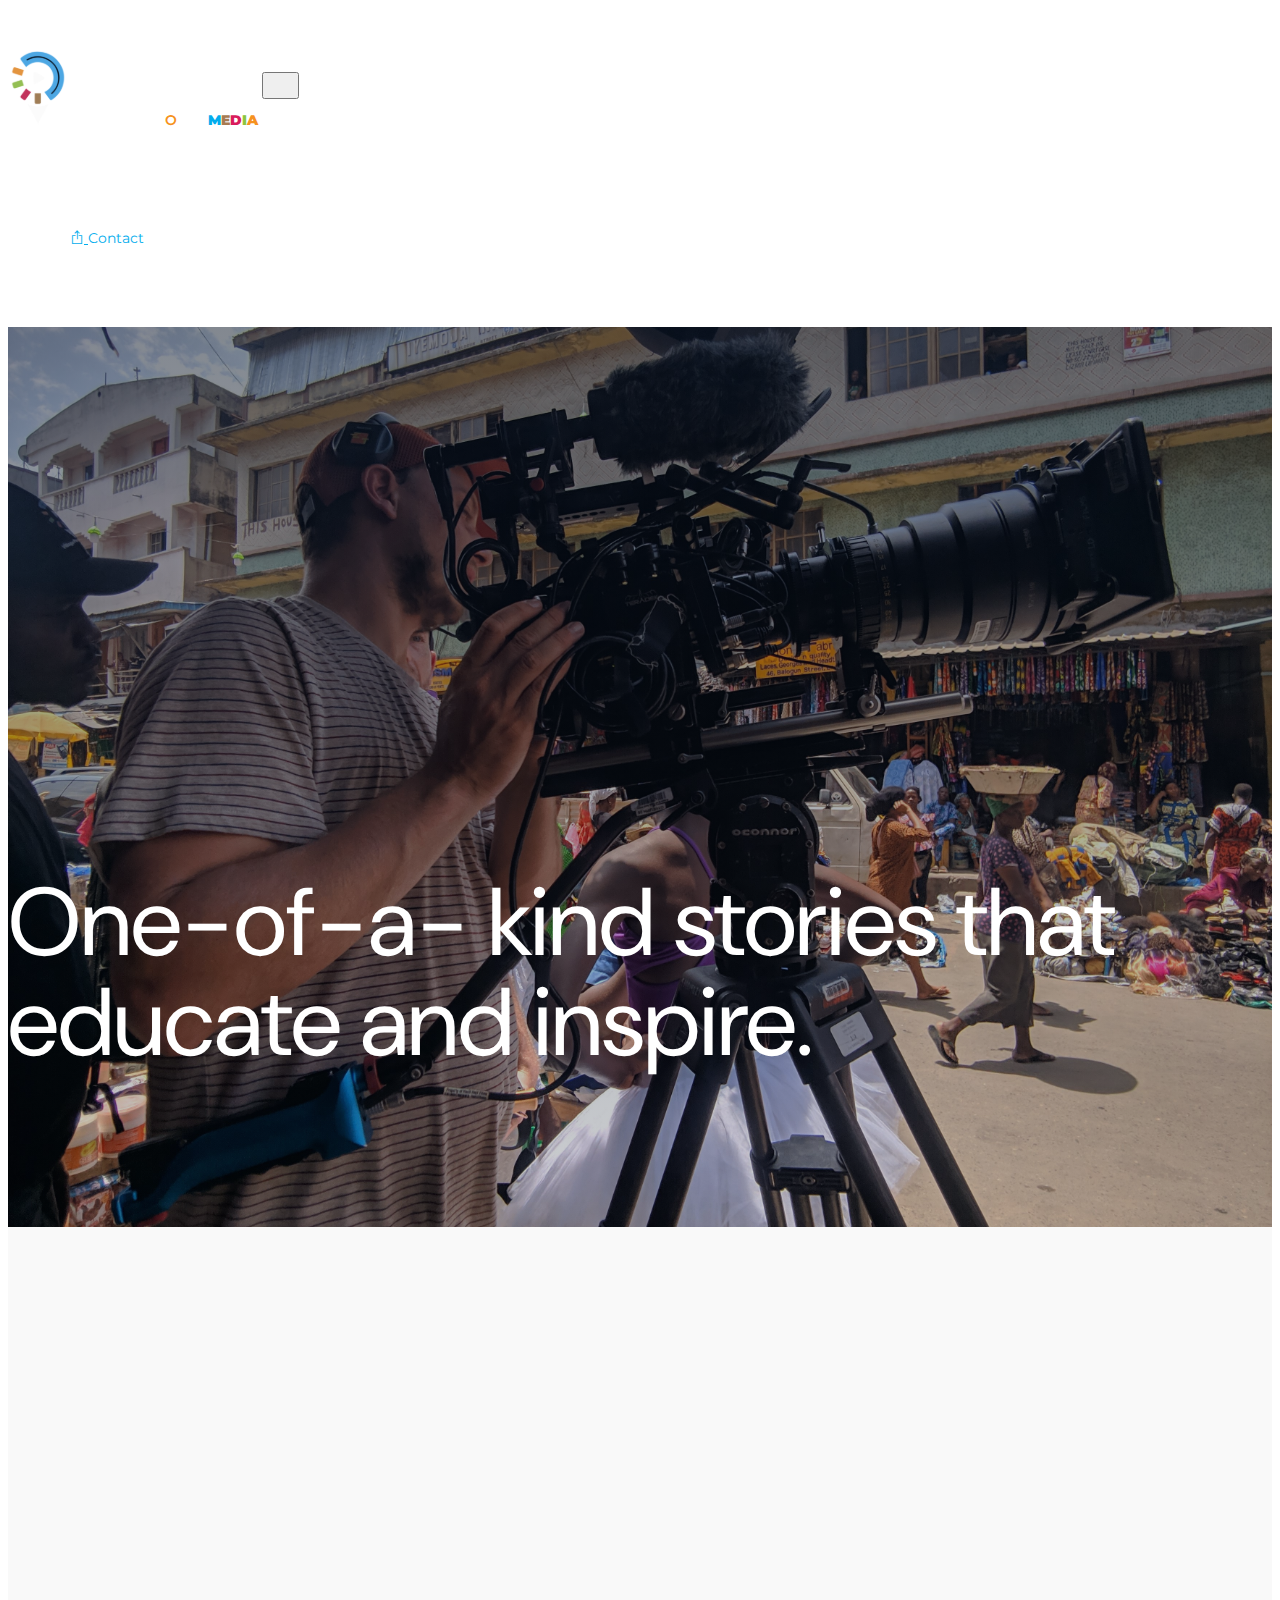
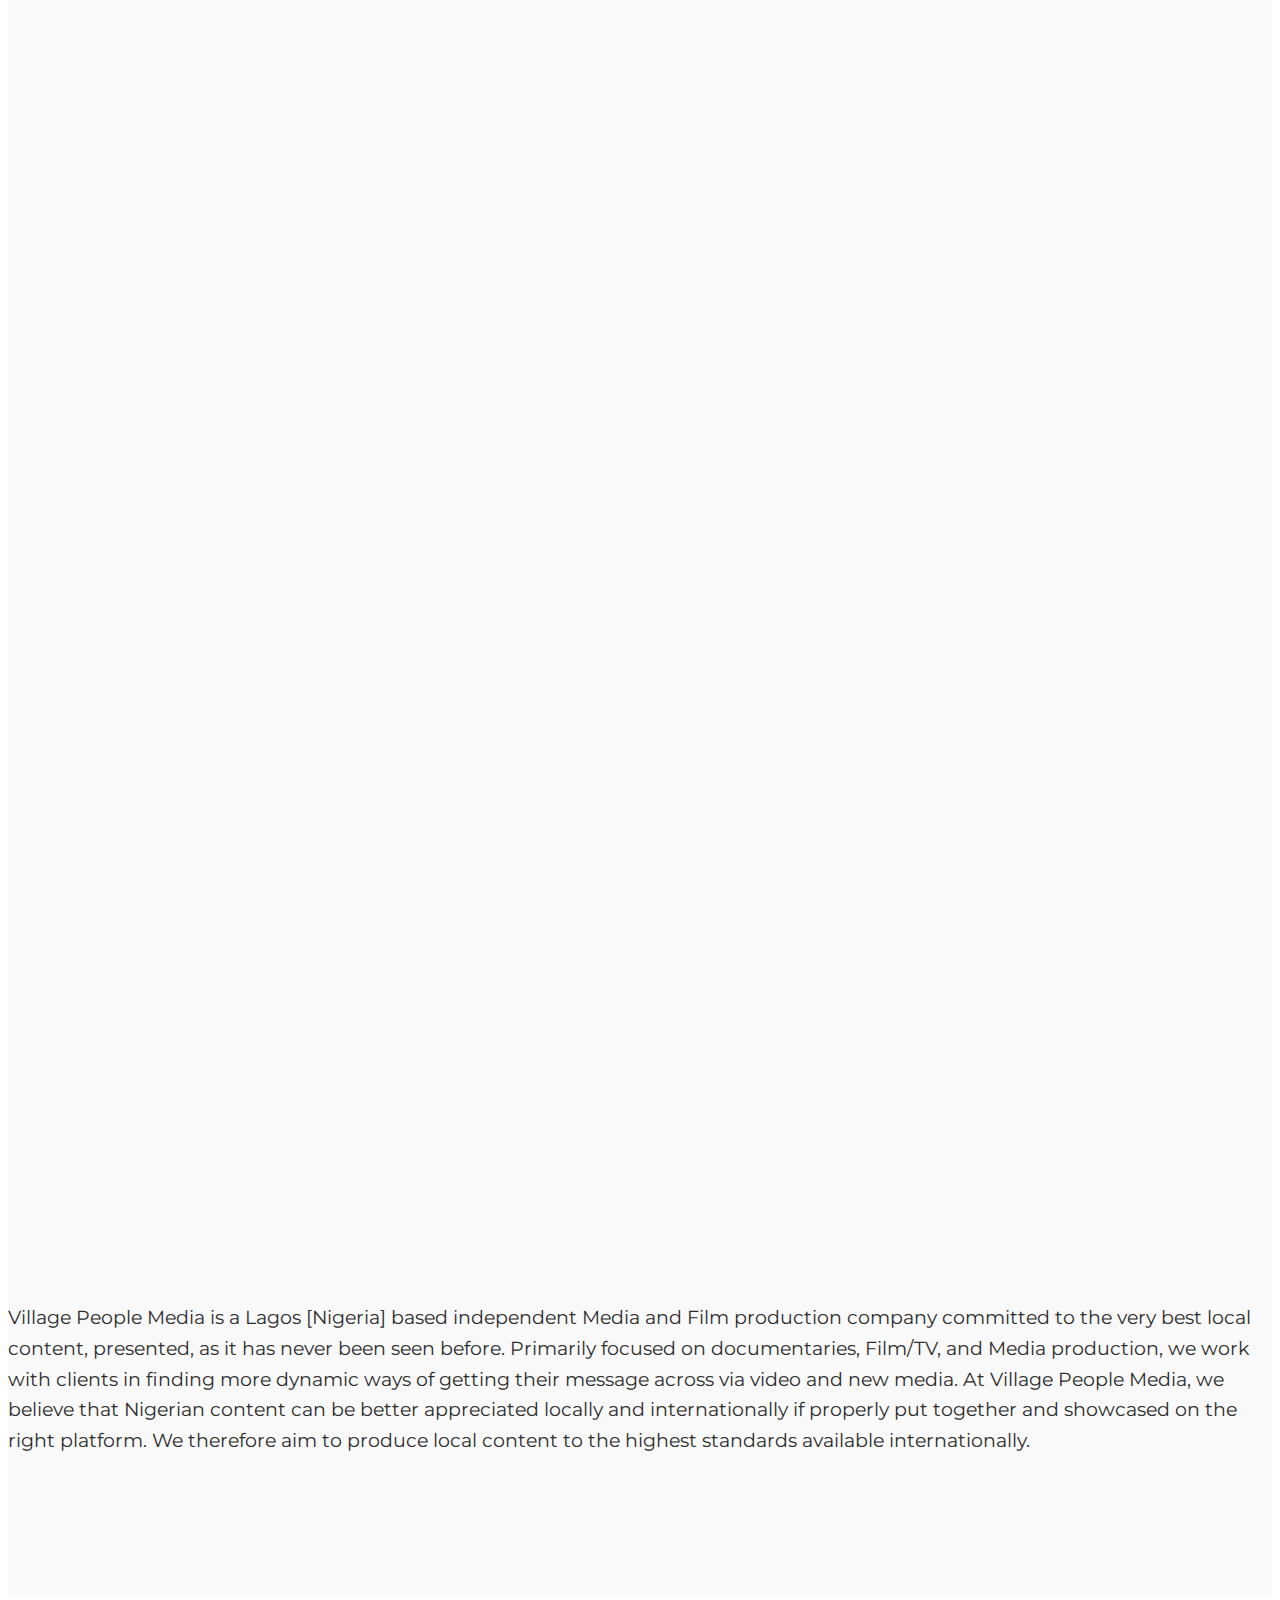
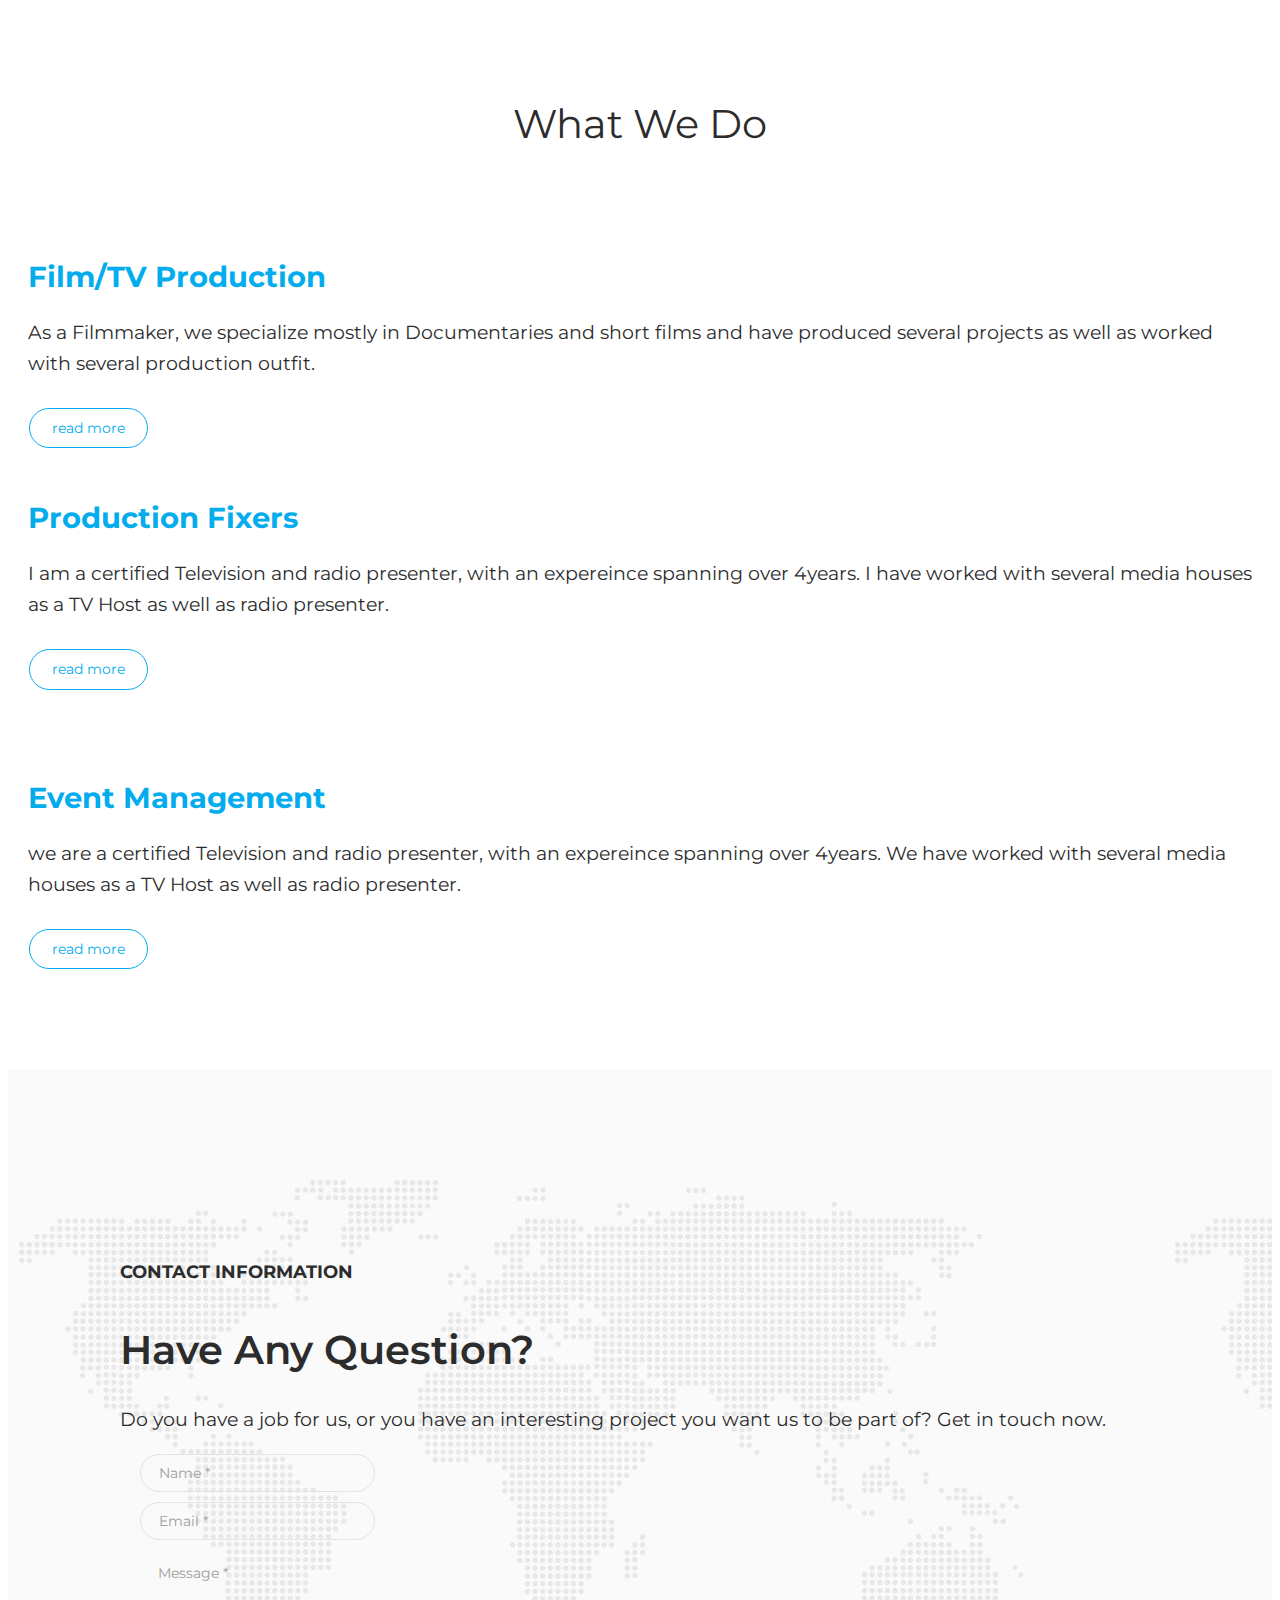
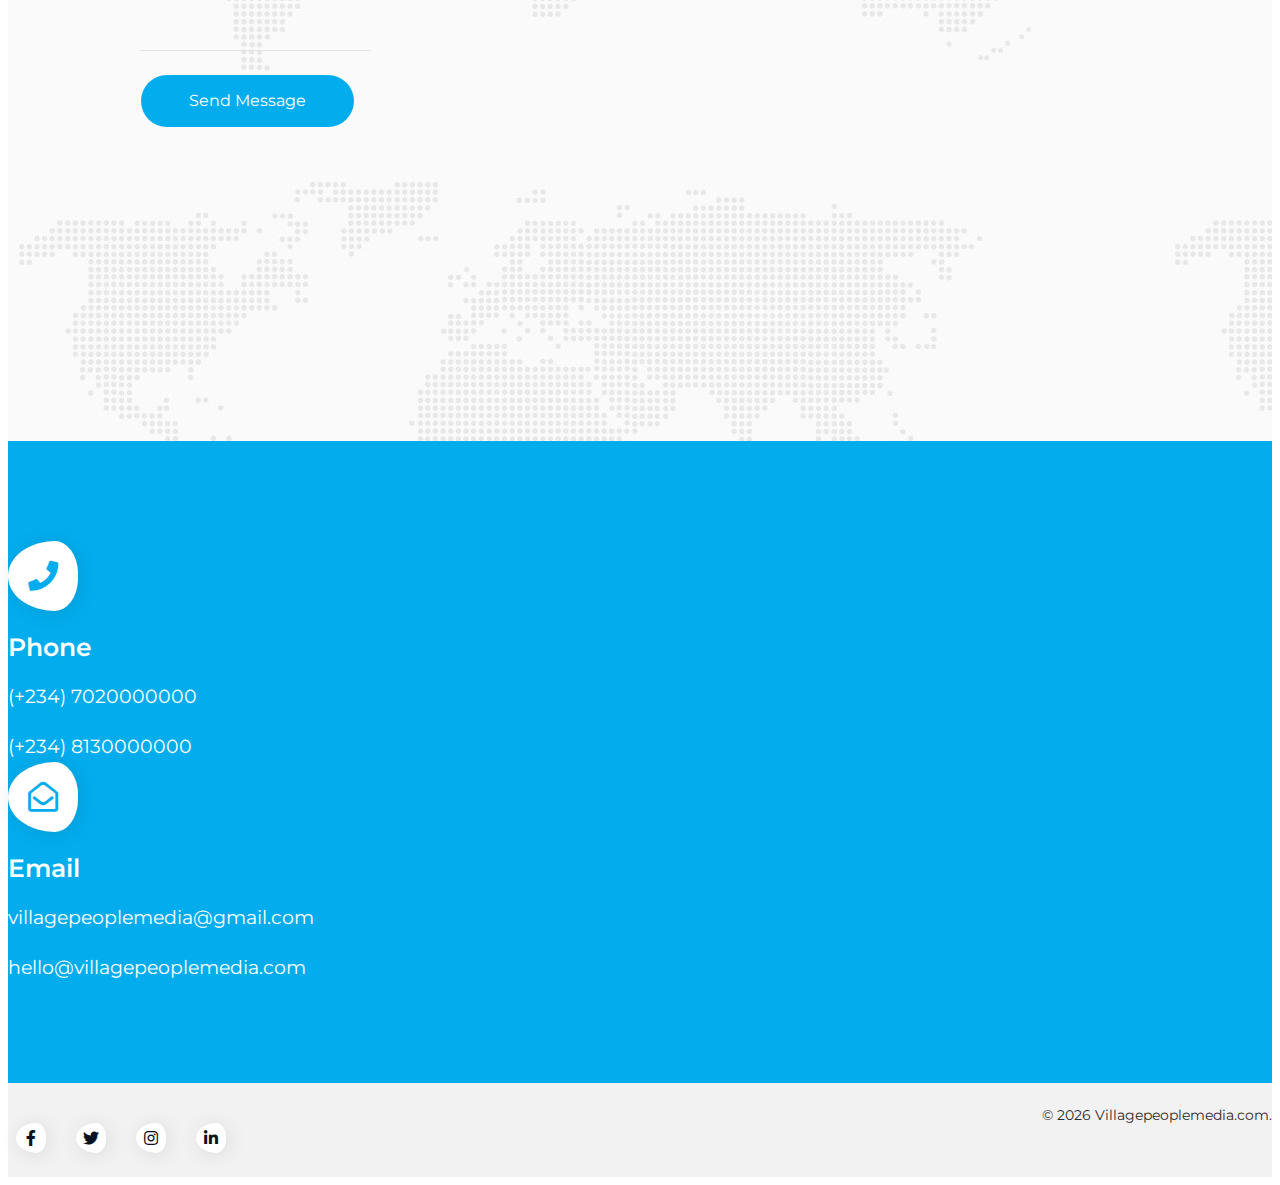
==== commit 47b3595a: "animation" ====
--- a/index.html
+++ b/index.html
@@ -35,7 +35,8 @@
         href="https://use.fontawesome.com/releases/v5.0.6/css/all.css"
         rel="stylesheet"
       />
-      <!-- CSS Files -->
+      <!-- animate Files -->
+  <link href="https://unpkg.com/aos@2.3.1/dist/aos.css" rel="stylesheet">
       <!-- CSS only -->
       <link
         href="https://cdn.jsdelivr.net/npm/bootstrap@5.2.0/dist/css/bootstrap.min.css"
@@ -142,6 +143,9 @@
               <div class="col-md-6">
                 <div
                   class="image-container image-left"
+                  data-aos="fade-right"
+                  data-aos-offset="300"
+                  data-aos-easing="ease-in-sine"
                   style="background-image: url('assets/images/villa/3.jpg')"
                 >
                   <!-- First image on the left side -->
@@ -157,6 +161,9 @@
                 <!-- Second image on the left side of the article -->
                 <div
                   class="image-container"
+                  data-aos="fade-right"
+                  data-aos-offset="300"
+                  data-aos-easing="ease-in-sine"
                   style="background-image: url('assets/images/villa/2.jpg')"
                 ></div>
               </div>
@@ -165,6 +172,7 @@
                 <div
                   class="image-container image-right"
                   style="background-image: url('assets/images/villa/4.jpg')"
+                  data-aos="fade-left"
                 ></div>
                 <h3></h3>
                 <p>
@@ -206,6 +214,7 @@
                 <div class="team-thumb">
                   <img
                     src="assets/images/villa/IMG_20220428_131646.jpg"
+                    data-aos="zoom-in"
                     class="img-responsive"
                     alt="Andrew Orange"
                   />
@@ -247,8 +256,9 @@
                   </div>
                   <img
                     src="assets/images/villa/IMG_20220428_134544.jpg"
+                    data-aos="zoom-in"
                     class="img-responsive"
-                    alt="Catherine Soft"
+                    alt="villa"
                   />
                 </div>
               </div>
@@ -257,6 +267,7 @@
                 <div class="team-thumb">
                   <img
                     src="assets/images/villa/IMG_20220429_115825.jpg"
+                    data-aos="zoom-in"
                     class="img-responsive"
                     alt="Jack Wilson"
                   />
@@ -625,6 +636,10 @@
       integrity="sha384-Xe+8cL9oJa6tN/veChSP7q+mnSPaj5Bcu9mPX5F5xIGE0DVittaqT5lorf0EI7Vk"
       crossorigin="anonymous"
     ></script>
+    <script src="https://unpkg.com/aos@2.3.1/dist/aos.js"></script>
     <script src="assets/js/main.js" type="text/javascript"></script>
+    <script>
+      AOS.init();
+    </script>
   </body>
 </html>
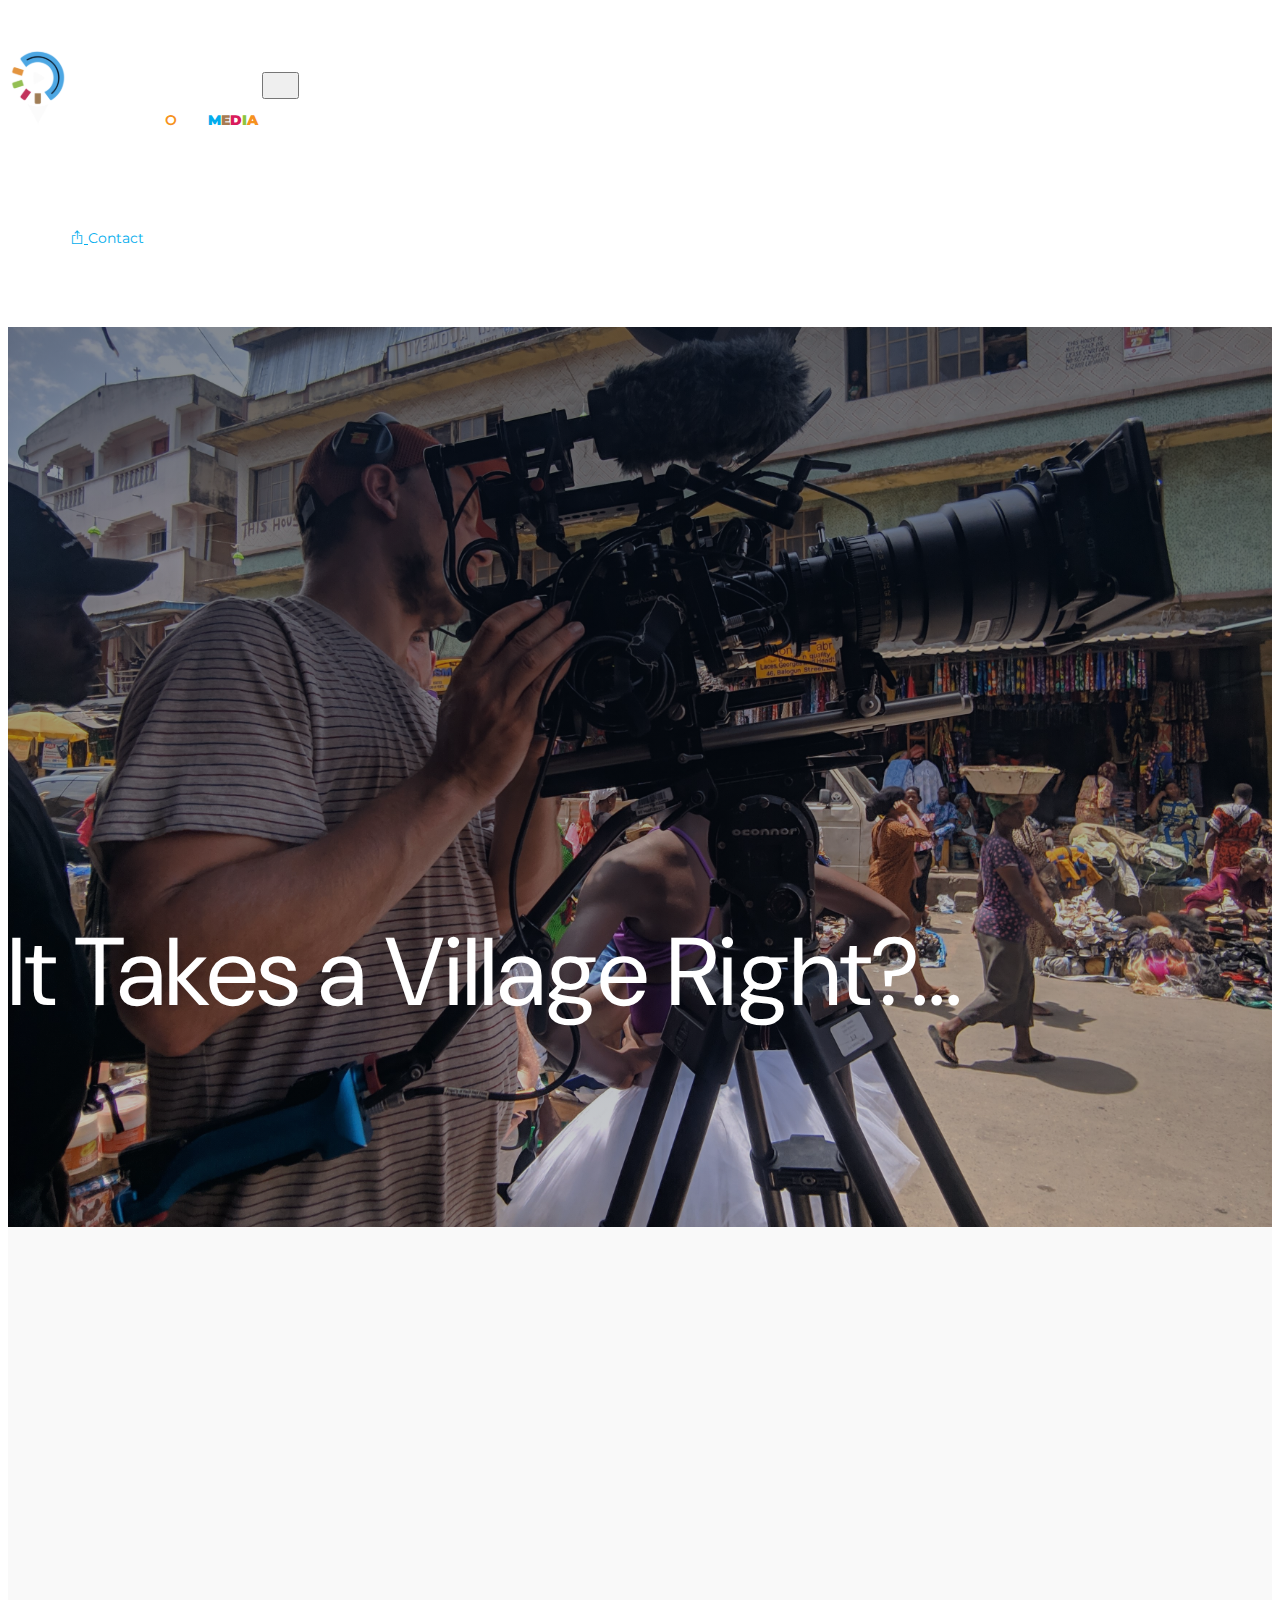
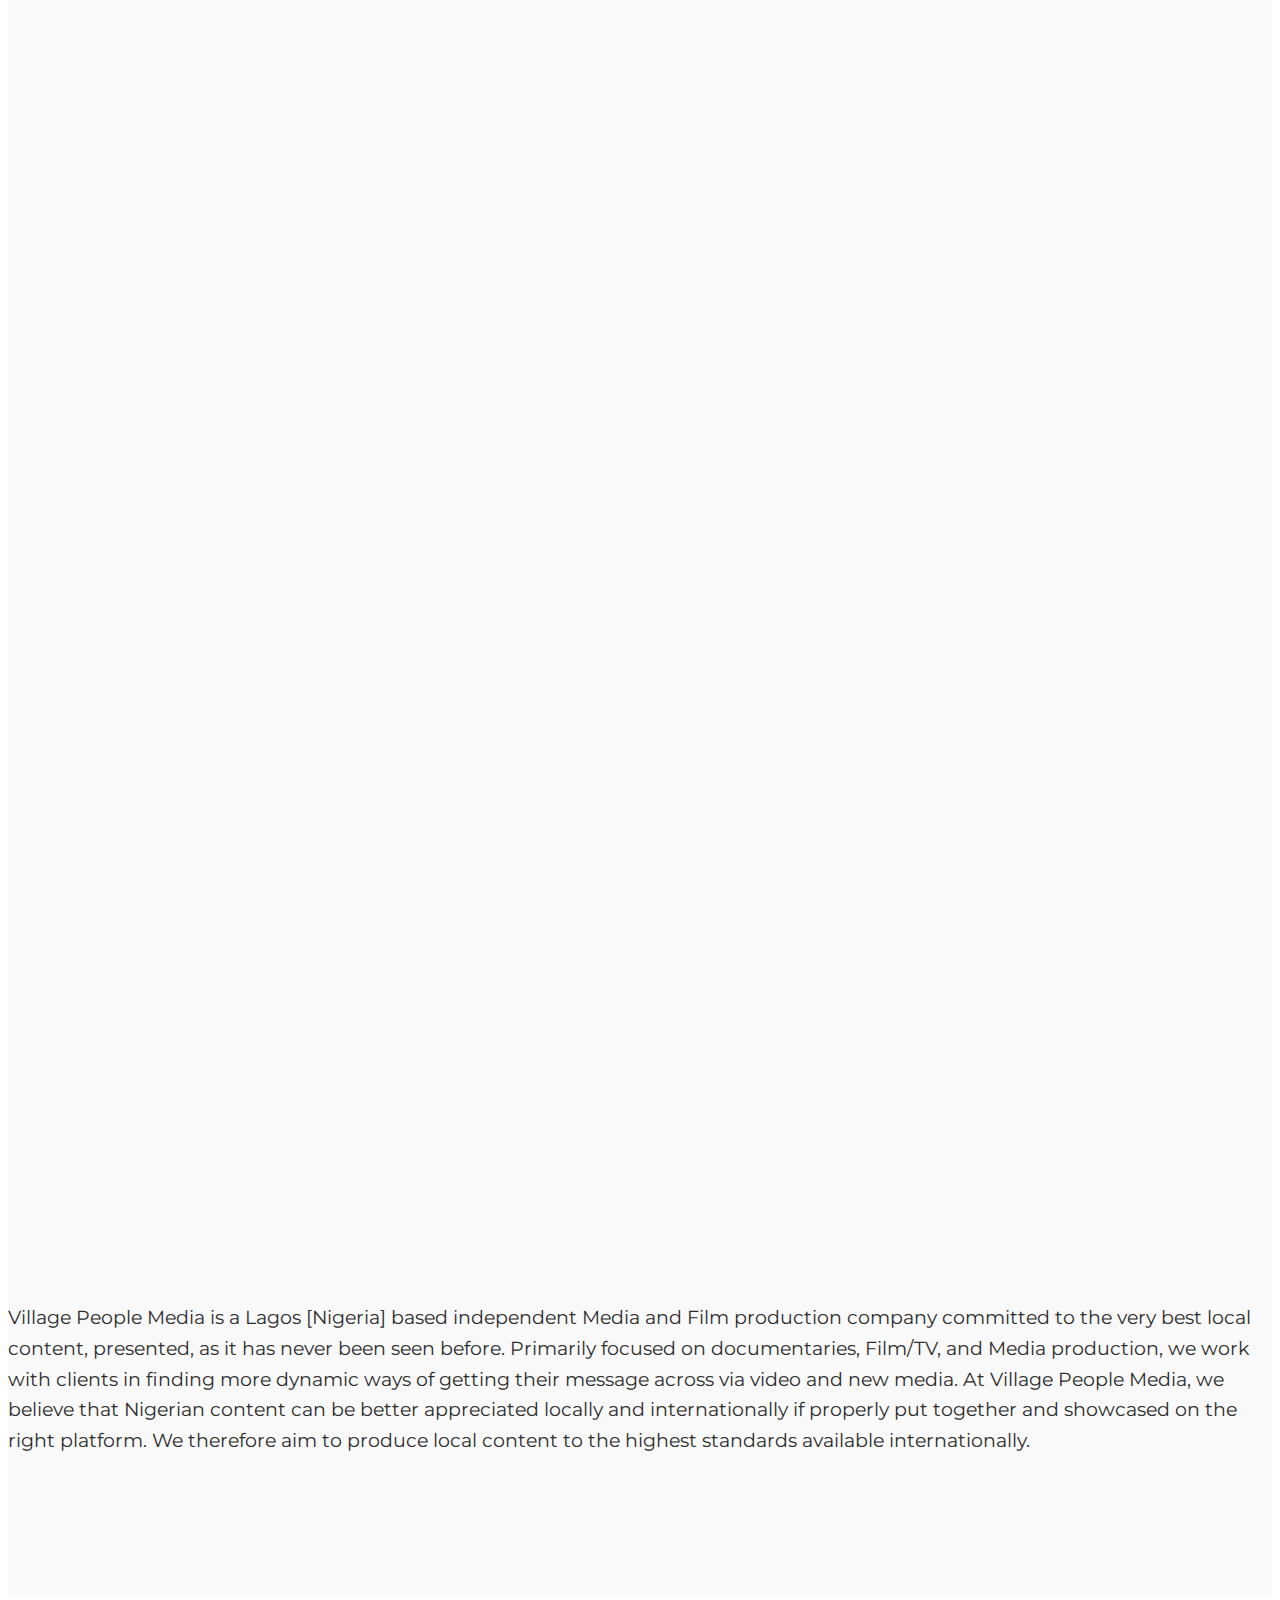
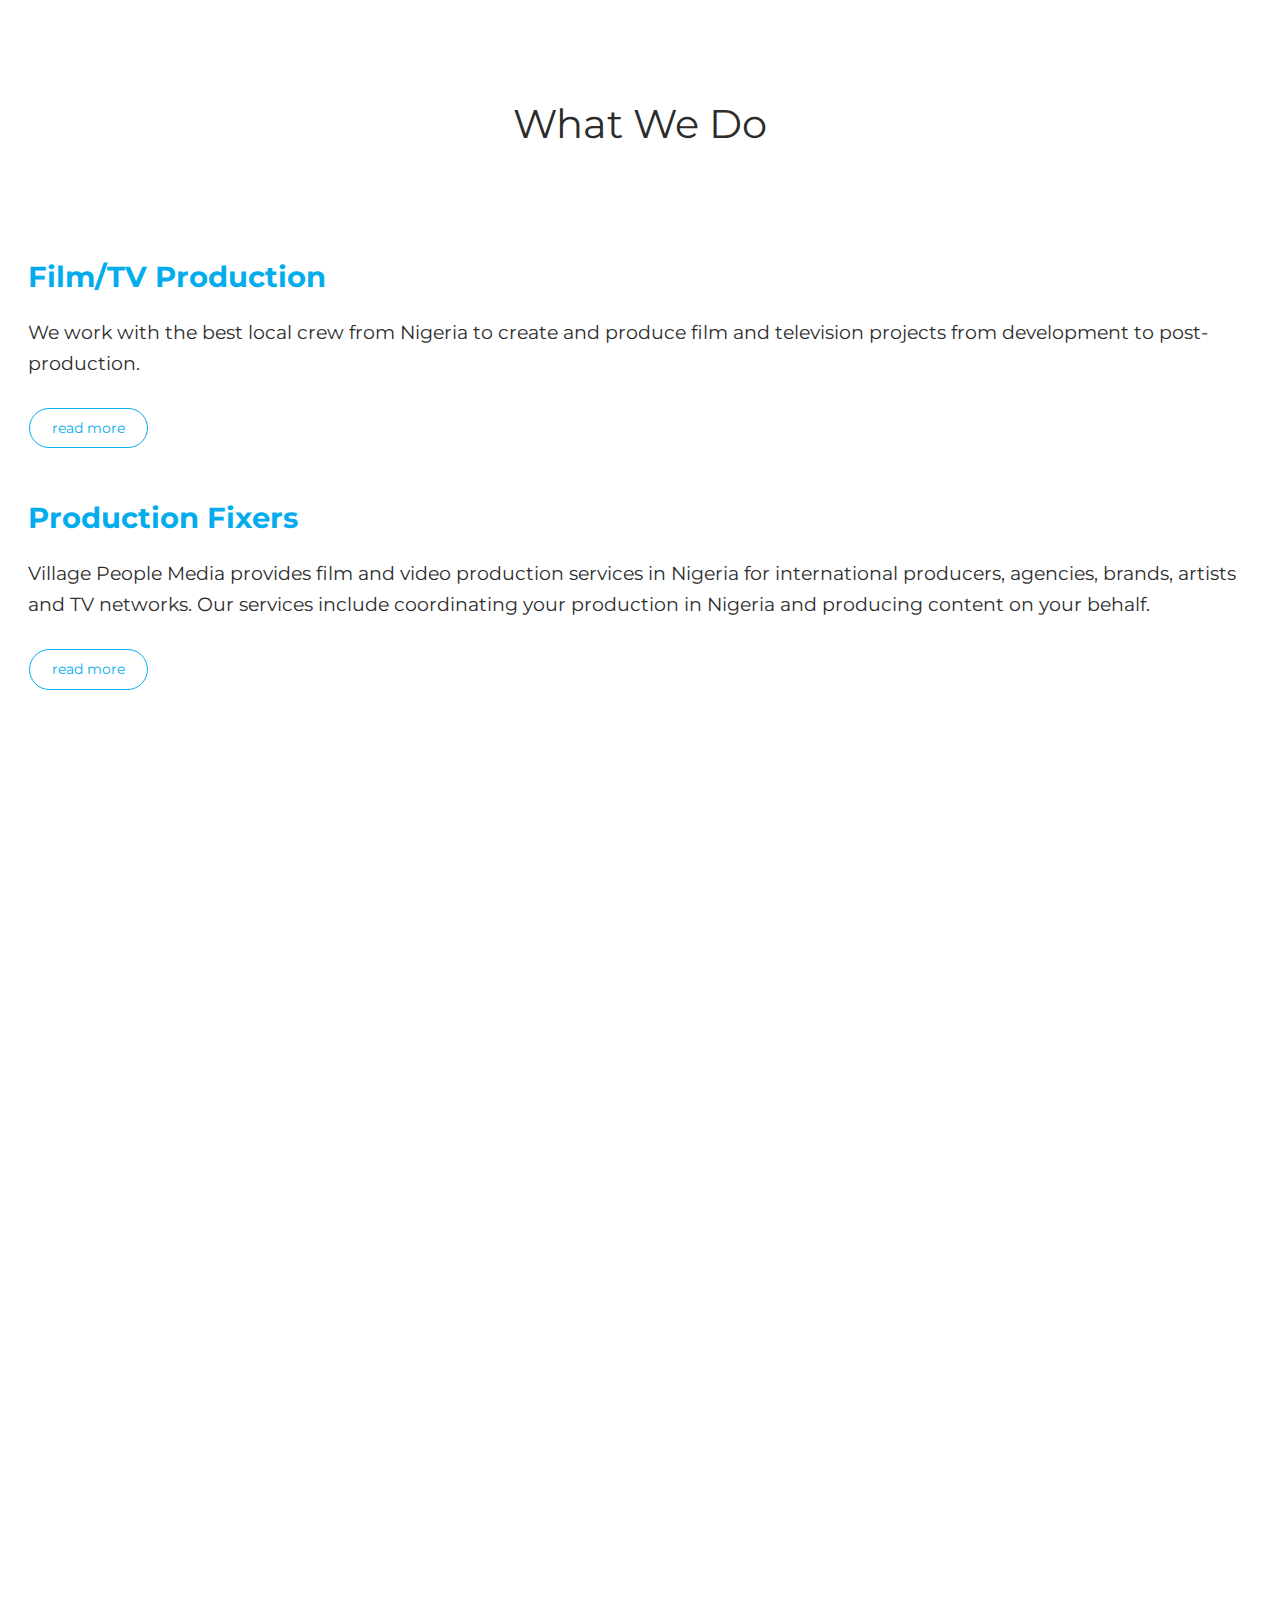
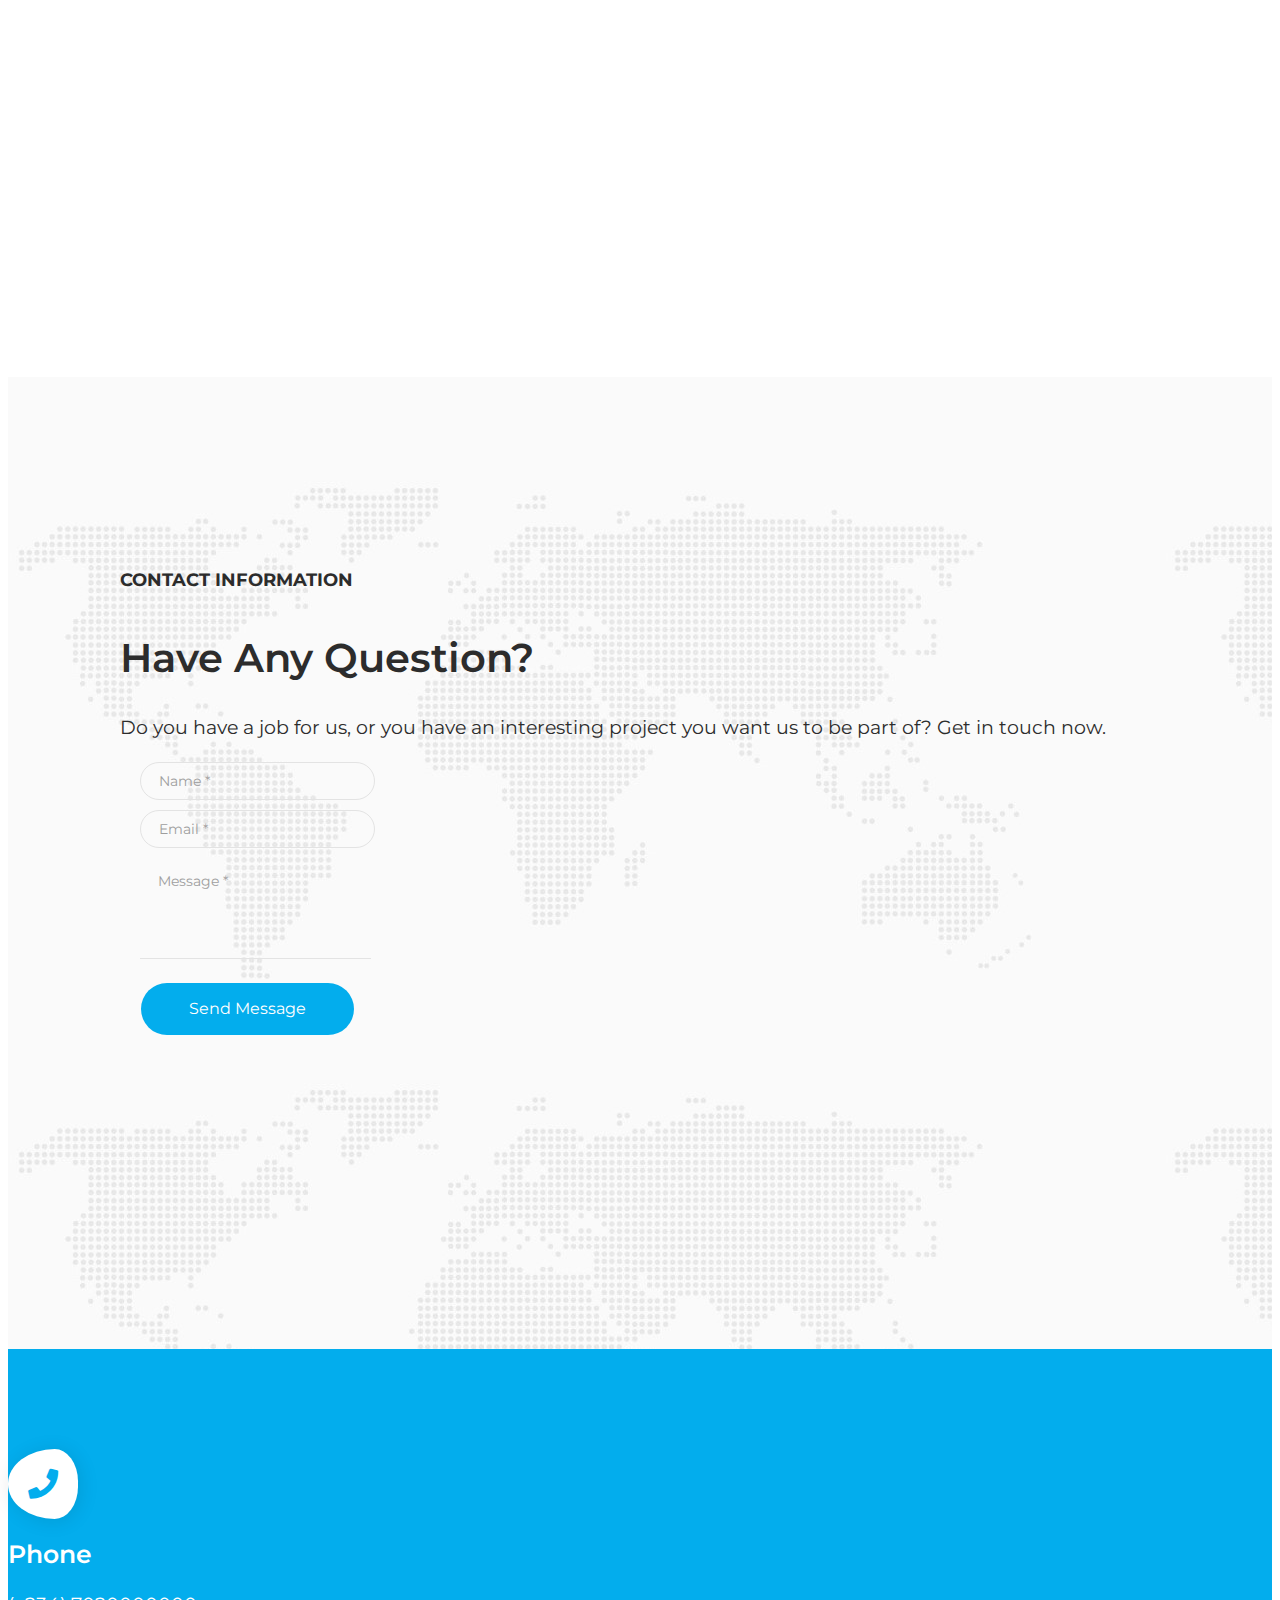
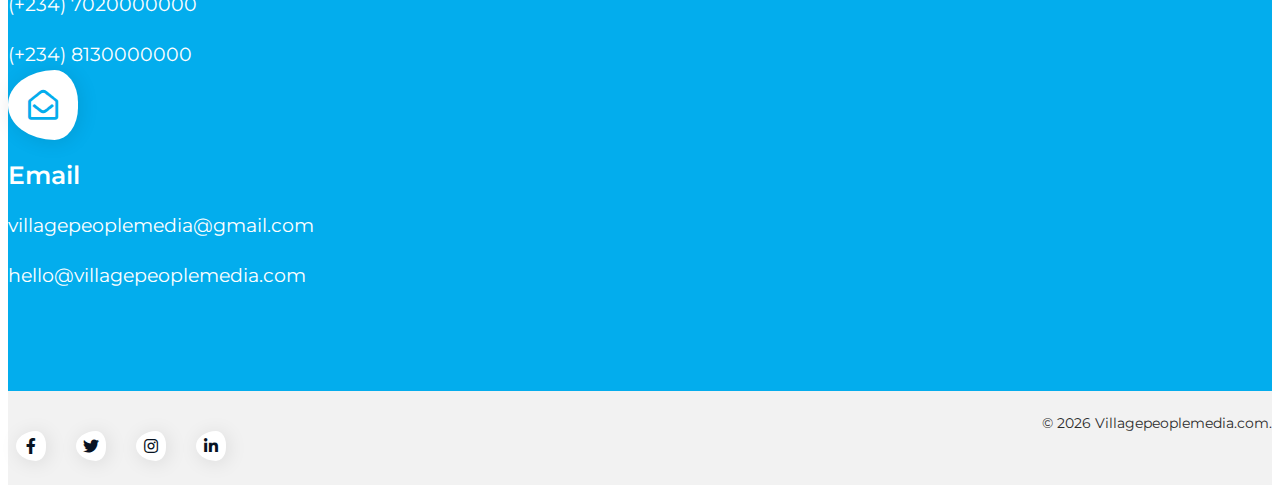
==== commit bd2f5377: "changes" ====
--- a/index.html
+++ b/index.html
@@ -125,8 +125,11 @@
         ></div>
         <div class="container">
           <div class="content-center brand">
+            <!-- <h1 class="heroh1">
+              One-of-a- kind stories that educate and inspire.
+            </h1> -->
             <h1 class="heroh1">
-              One-of-a- kind stories that educate and inspire.
+              It Takes a Village Right?...
             </h1>
           </div>
         </div>
@@ -146,13 +149,12 @@
                   data-aos="fade-right"
                   data-aos-offset="300"
                   data-aos-easing="ease-in-sine"
-                  style="background-image: url('assets/images/villa/3.jpg')"
+                  style="background-image: url('assets/images/villa/5.PNG')"
                 >
                   <!-- First image on the left side -->
                   <p class="blockquote blockquote-primary">
-                    "Together with our brand partners, we carefully craft videos
-                    and campaigns to simplify the complex and form lasting
-                    emotional connections with audiences.
+                    “We are committed to producing carefully crafted
+                    stories that inspire, and in turn form lasting emotional connections with the global audiences”..
                     <br />
                     <br />
                     <small></small>
@@ -210,7 +212,7 @@
                 </div>
               </div>
 
-              <div class="col-md-4 col-sm-12">
+              <div class="col-md-6 col-sm-12">
                 <div class="team-thumb">
                   <img
                     src="assets/images/villa/IMG_20220428_131646.jpg"
@@ -222,9 +224,7 @@
                     <h3 class="blog-title">Film/TV Production</h3>
                     <!-- <small>Uncategorised </small> <small>May 8th, 2019</small> -->
                     <p>
-                      As a Filmmaker, we specialize mostly in Documentaries and
-                      short films and have produced several projects as well as
-                      worked with several production outfit.
+                      We work with the best local crew from Nigeria to create and produce film and television projects from development to post-production.
                     </p>
                     <button
                       class="btn btn-primary btn-simple btn-round"
@@ -236,16 +236,19 @@
                 </div>
               </div>
 
-              <div class="col-md-4 col-sm-12">
+              <div class="col-md-6 col-sm-12">
                 <div class="team-thumb">
                   <div class="team-info team-thumb-down">
                     <h3 class="blog-title">Production Fixers</h3>
                     <!-- <small>Uncategorised </small> <small>April 8th, 2019r</small> -->
                     <p>
-                      I am a certified Television and radio presenter, with an
-                      expereince spanning over 4years. I have worked with
-                      several media houses as a TV Host as well as radio
-                      presenter.
+                      Village People Media  provides film and video
+production services in Nigeria for
+international producers, agencies,
+brands, artists and TV networks. Our
+services include coordinating your
+production in Nigeria and producing
+content on your behalf.
                     </p>
                     <button
                       class="btn btn-primary btn-simple btn-round"
@@ -255,7 +258,7 @@
                     </button>
                   </div>
                   <img
-                    src="assets/images/villa/IMG_20220428_134544.jpg"
+                    src="assets/images/villa/9.jpg"
                     data-aos="zoom-in"
                     class="img-responsive"
                     alt="villa"
@@ -263,7 +266,7 @@
                 </div>
               </div>
 
-              <div class="col-md-4 col-sm-12">
+              <!-- <div class="col-md-4 col-sm-12">
                 <div class="team-thumb">
                   <img
                     src="assets/images/villa/IMG_20220429_115825.jpg"
@@ -288,13 +291,13 @@
                     </button>
                   </div>
                 </div>
-              </div>
+              </div> -->
             </div>
           </div>
         </div>
       </section>
       <!-- galary -->
-      <!-- <div class="section" id="carousel" data-scroll-index="2">
+    <!-- <div class="section" id="carousel" data-scroll-index="2">
         <div class="container">
           <div class="title">
             <h4>My Shows Galary</h4>
@@ -314,7 +317,7 @@
                   ></li>
                   <li
                     data-target="#carouselExampleIndicators"
-                    data-slide-to="1"
+                     data-slide-to="1"
                   ></li>
                   <li
                     data-target="#carouselExampleIndicators"
@@ -388,7 +391,7 @@
             </div>
           </div>
         </div>
-      </div> -->
+      </div>  -->
       <!-- end carousal (data-background-color="black")-->
 
       <!--Contact Section Start-->
@@ -618,15 +621,13 @@
     <!--   Core JS Files   -->
     <!-- JavaScript Bundle with Popper -->
 
-    <!-- <script src="assets/js/core/jquery-3.0.0.min.js" type="text/javascript"></script>
-  <script src="assets/js/core/popper.min.js" type="text/javascript"></script>
-  <script src="assets/js/core/bootstrap.min.js" type="text/javascript"></script>
-   -->
-    <script
-      src="assets/js/core/jquery-3.0.0.min.js"
-      type="text/javascript"
-    ></script>
-    <script
+    <!-- <script src="assets/js/core/jquery-3.0.0.min.js" type="text/javascript"></script> -->
+  <!-- <script src="assets/js/core/popper.min.js" type="text/javascript"></script>
+  <script src="assets/js/core/bootstrap.min.js" type="text/javascript"></script> -->
+  
+  <!-- <script src="assets/js/core/jquery-3.0.0.min.js" type="text/javascript"></script> -->
+  <script src="https://code.jquery.com/jquery-3.3.1.slim.min.js" integrity="sha384-q8i/X+965DzO0rT7abK41JStQIAqVgRVzpbzo5smXKp4YfRvH+8abtTE1Pi6jizo" crossorigin="anonymous"></script>  
+  <script
       src="https://cdn.jsdelivr.net/npm/bootstrap@5.2.0/dist/js/bootstrap.bundle.min.js"
       integrity="sha384-A3rJD856KowSb7dwlZdYEkO39Gagi7vIsF0jrRAoQmDKKtQBHUuLZ9AsSv4jD4Xa"
       crossorigin="anonymous"
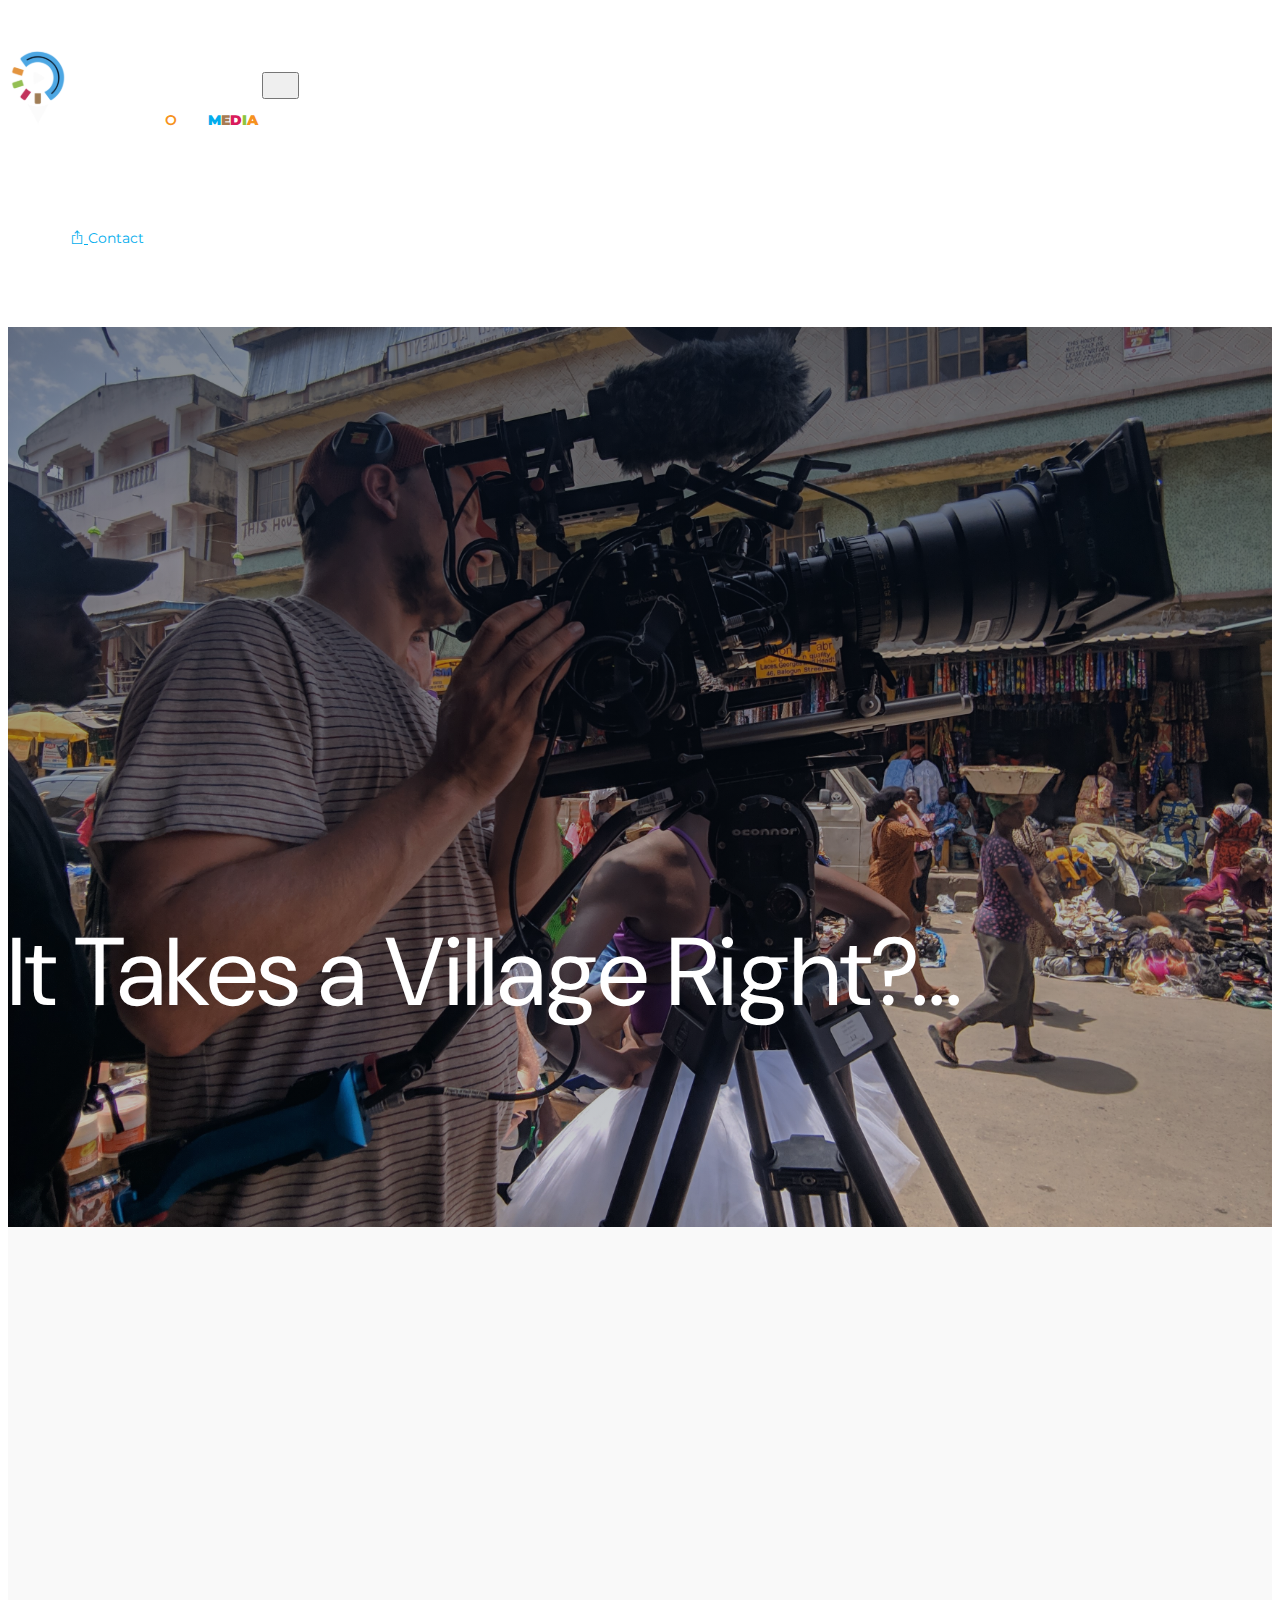
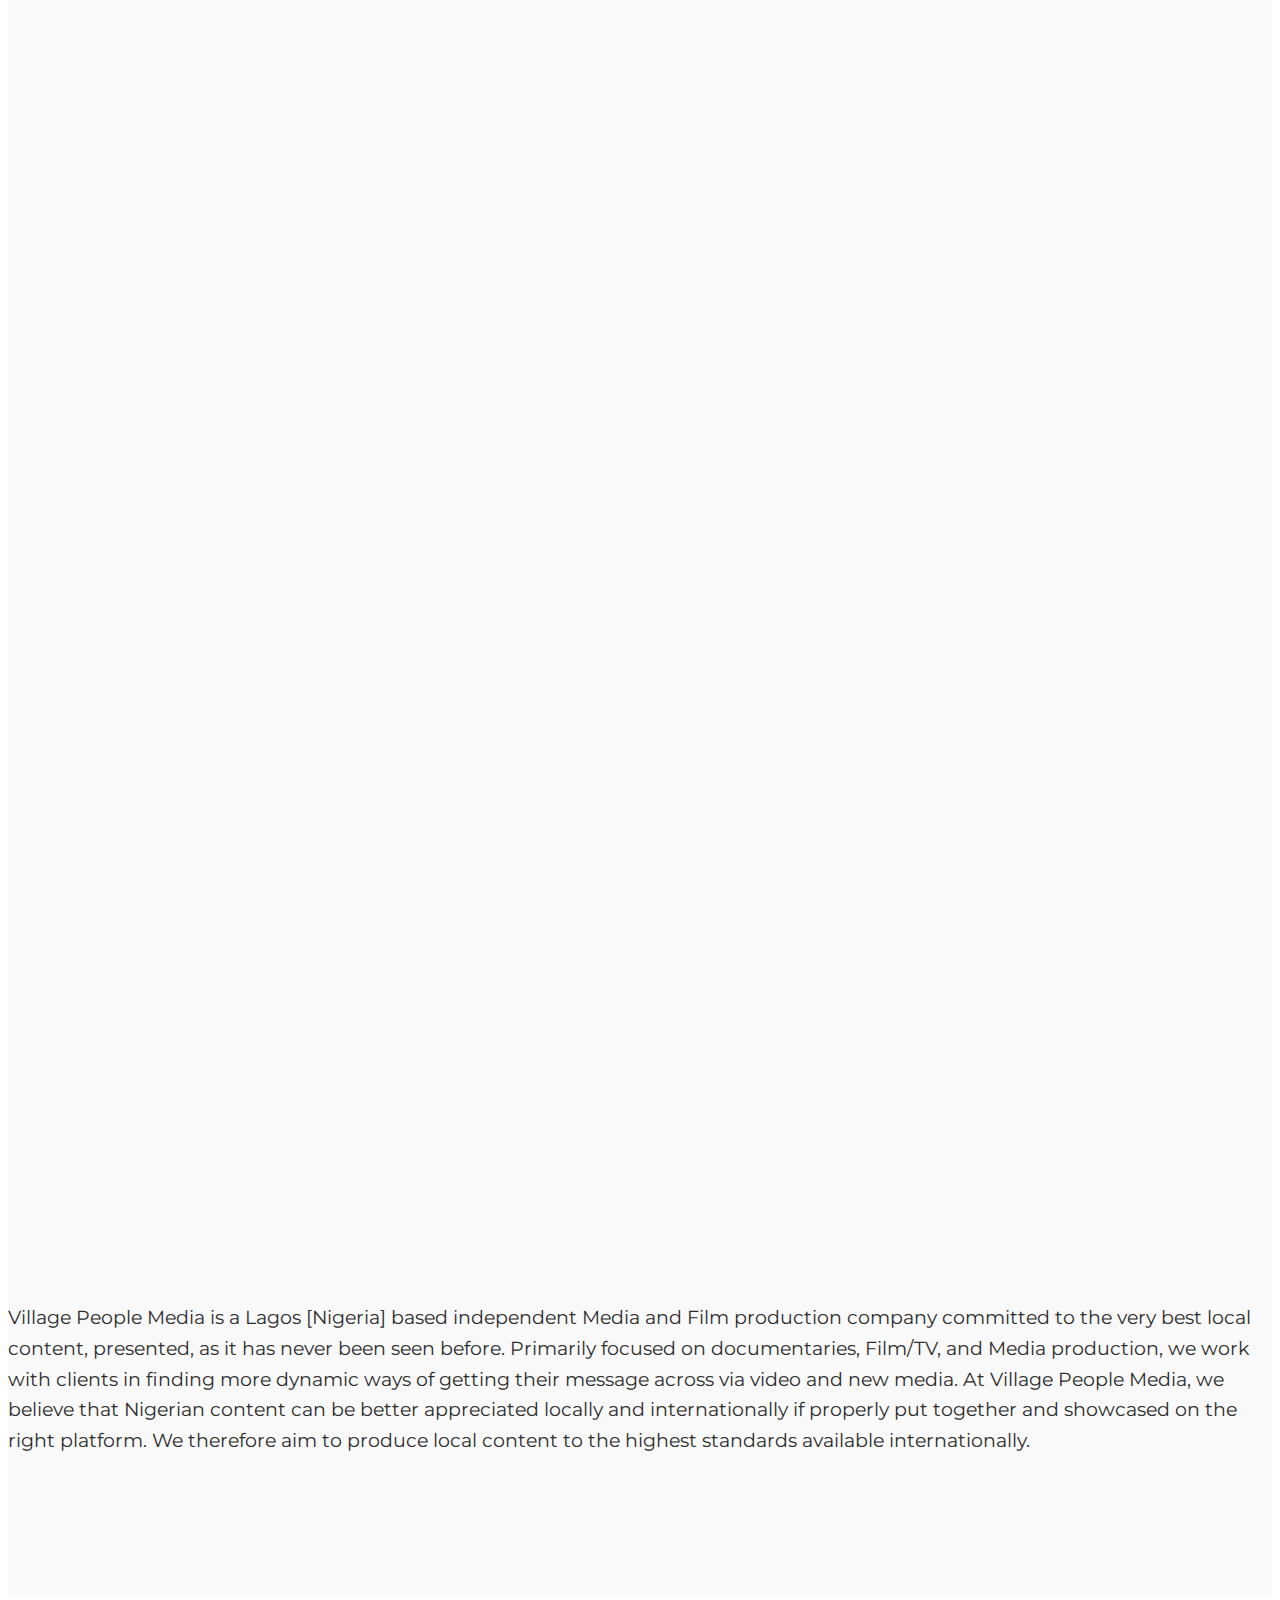
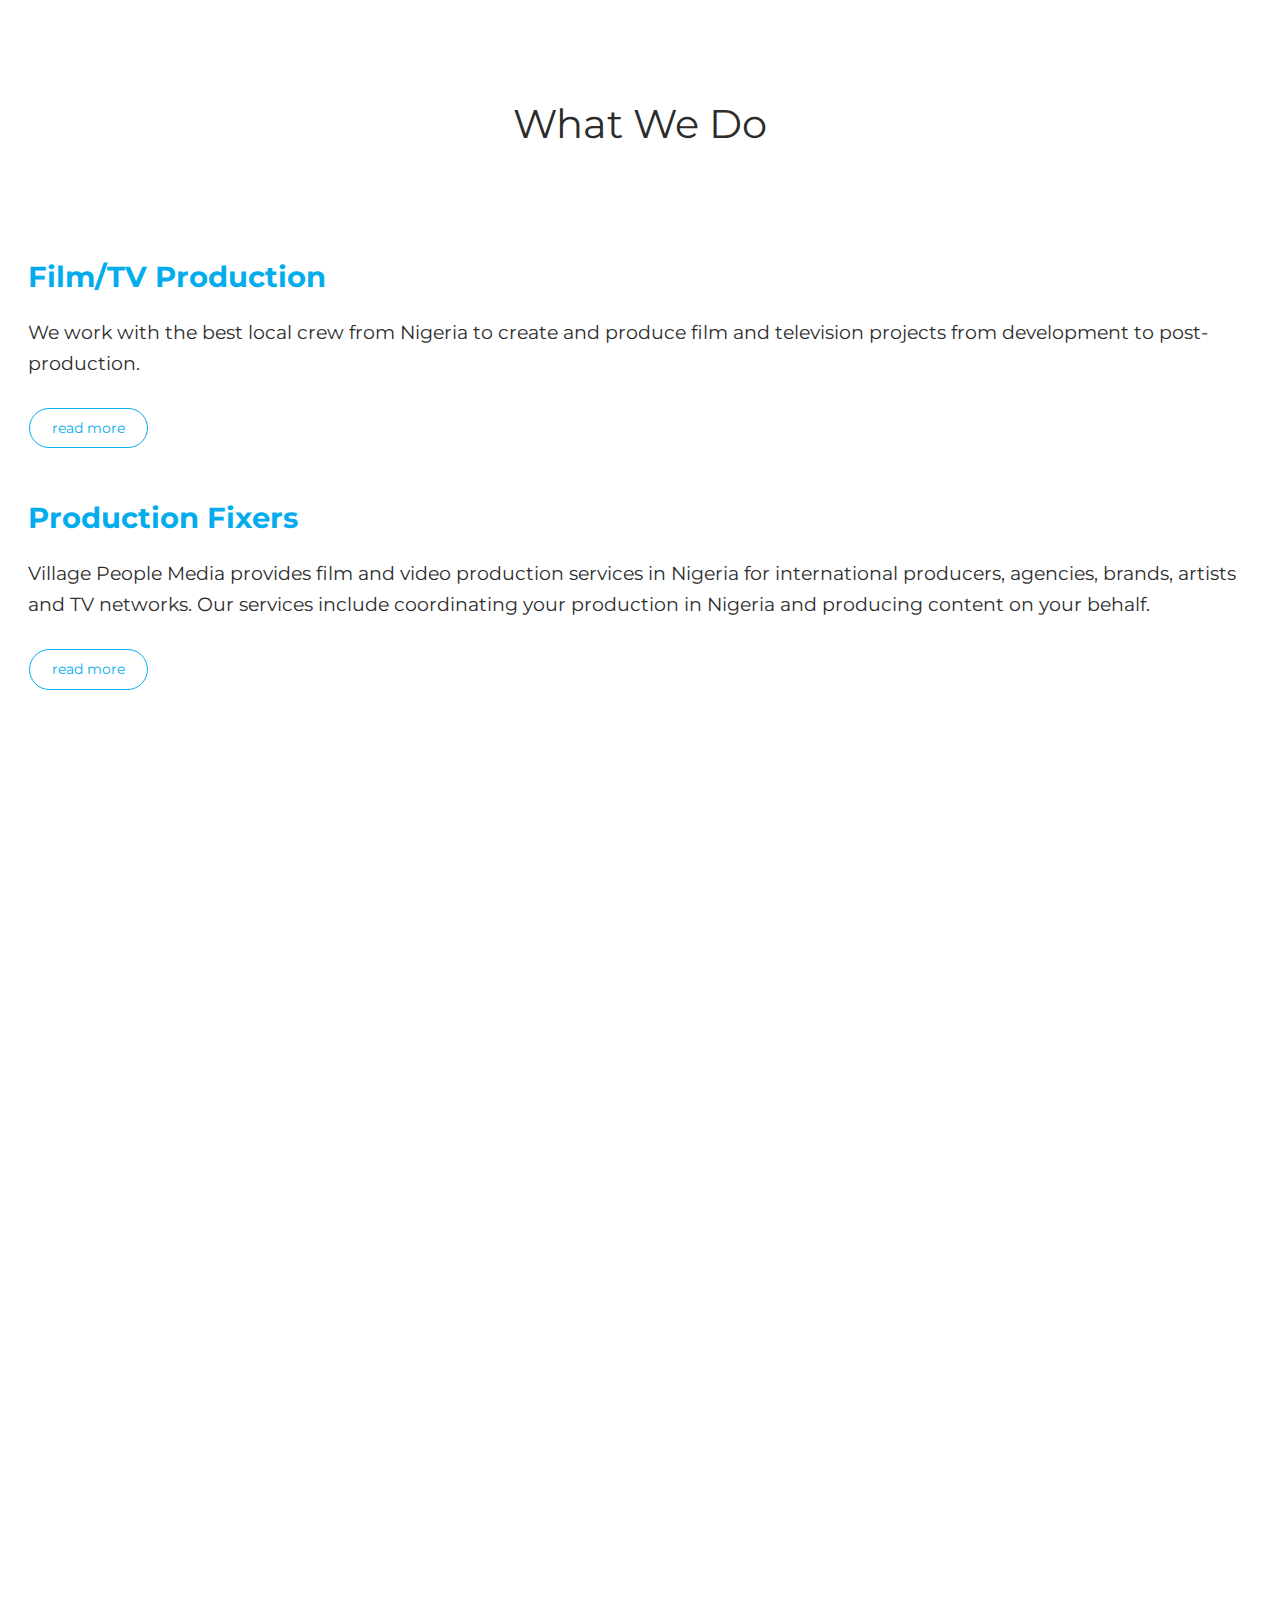
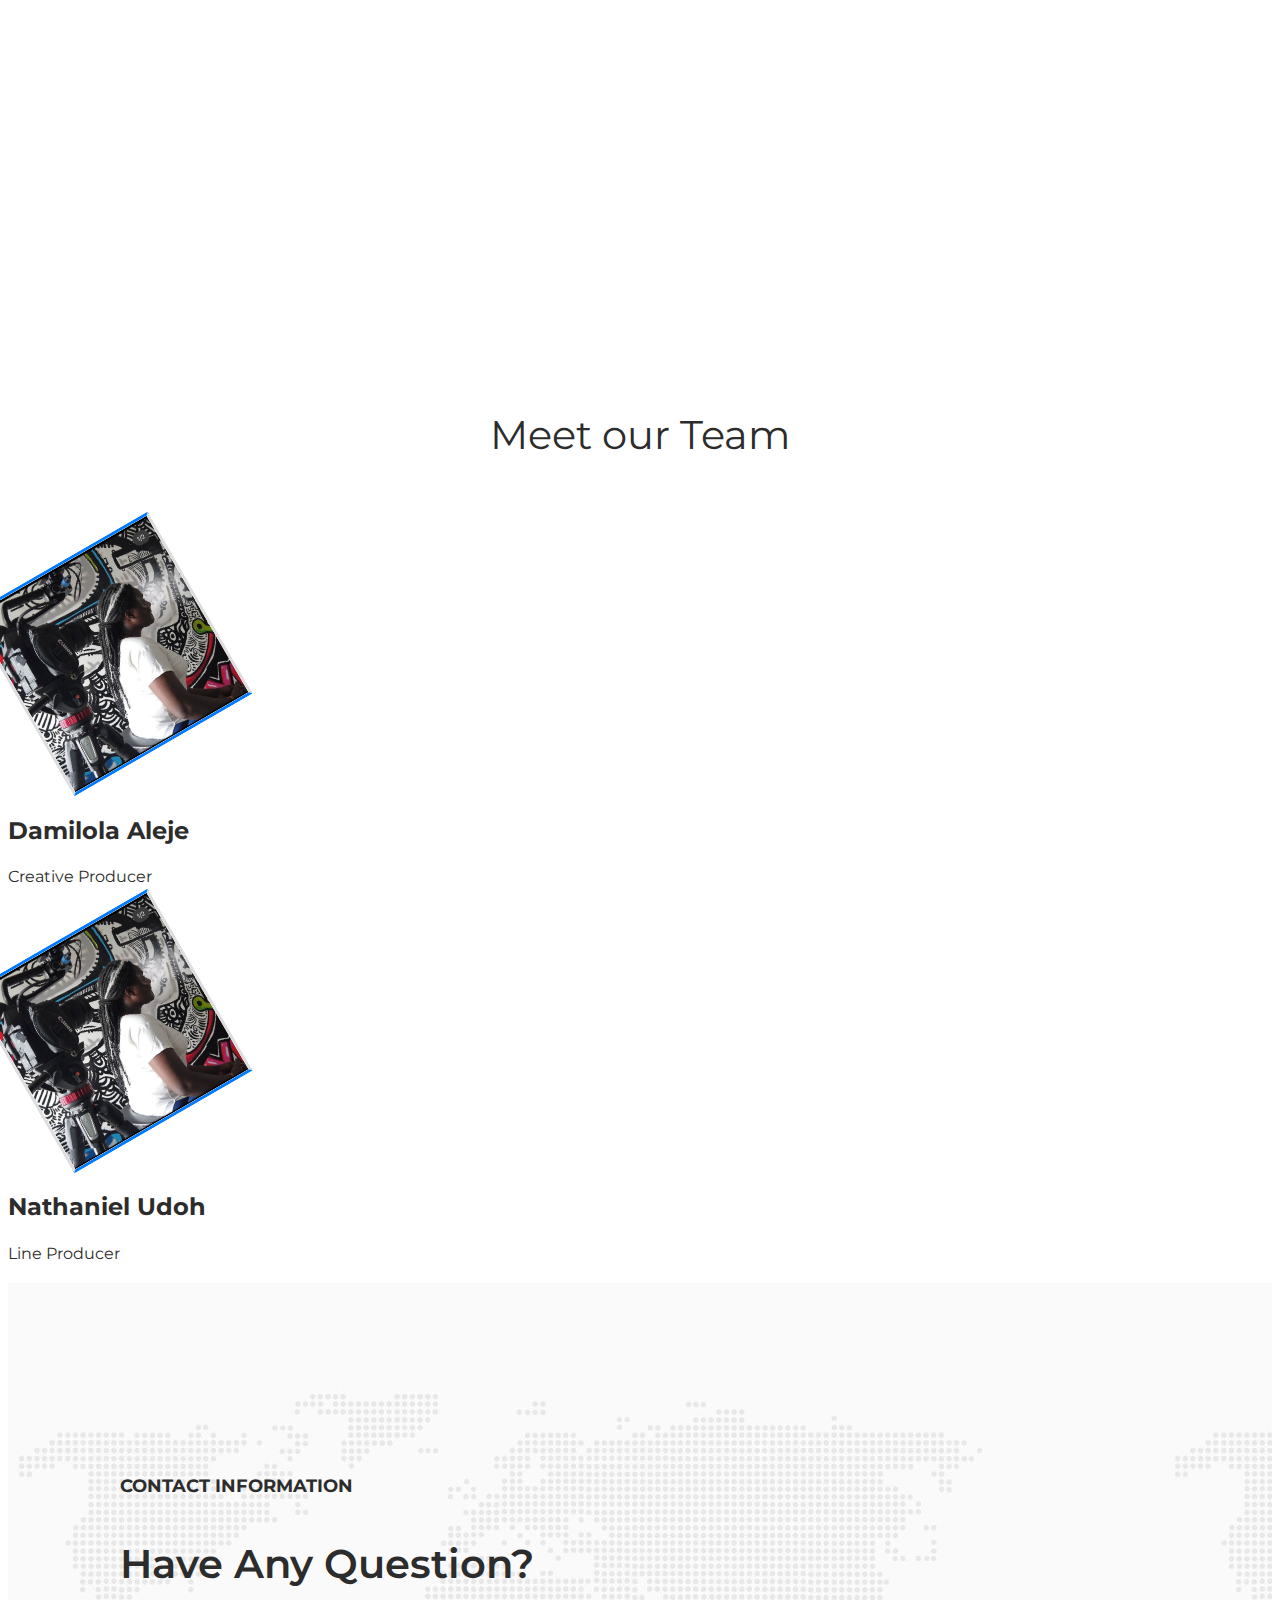
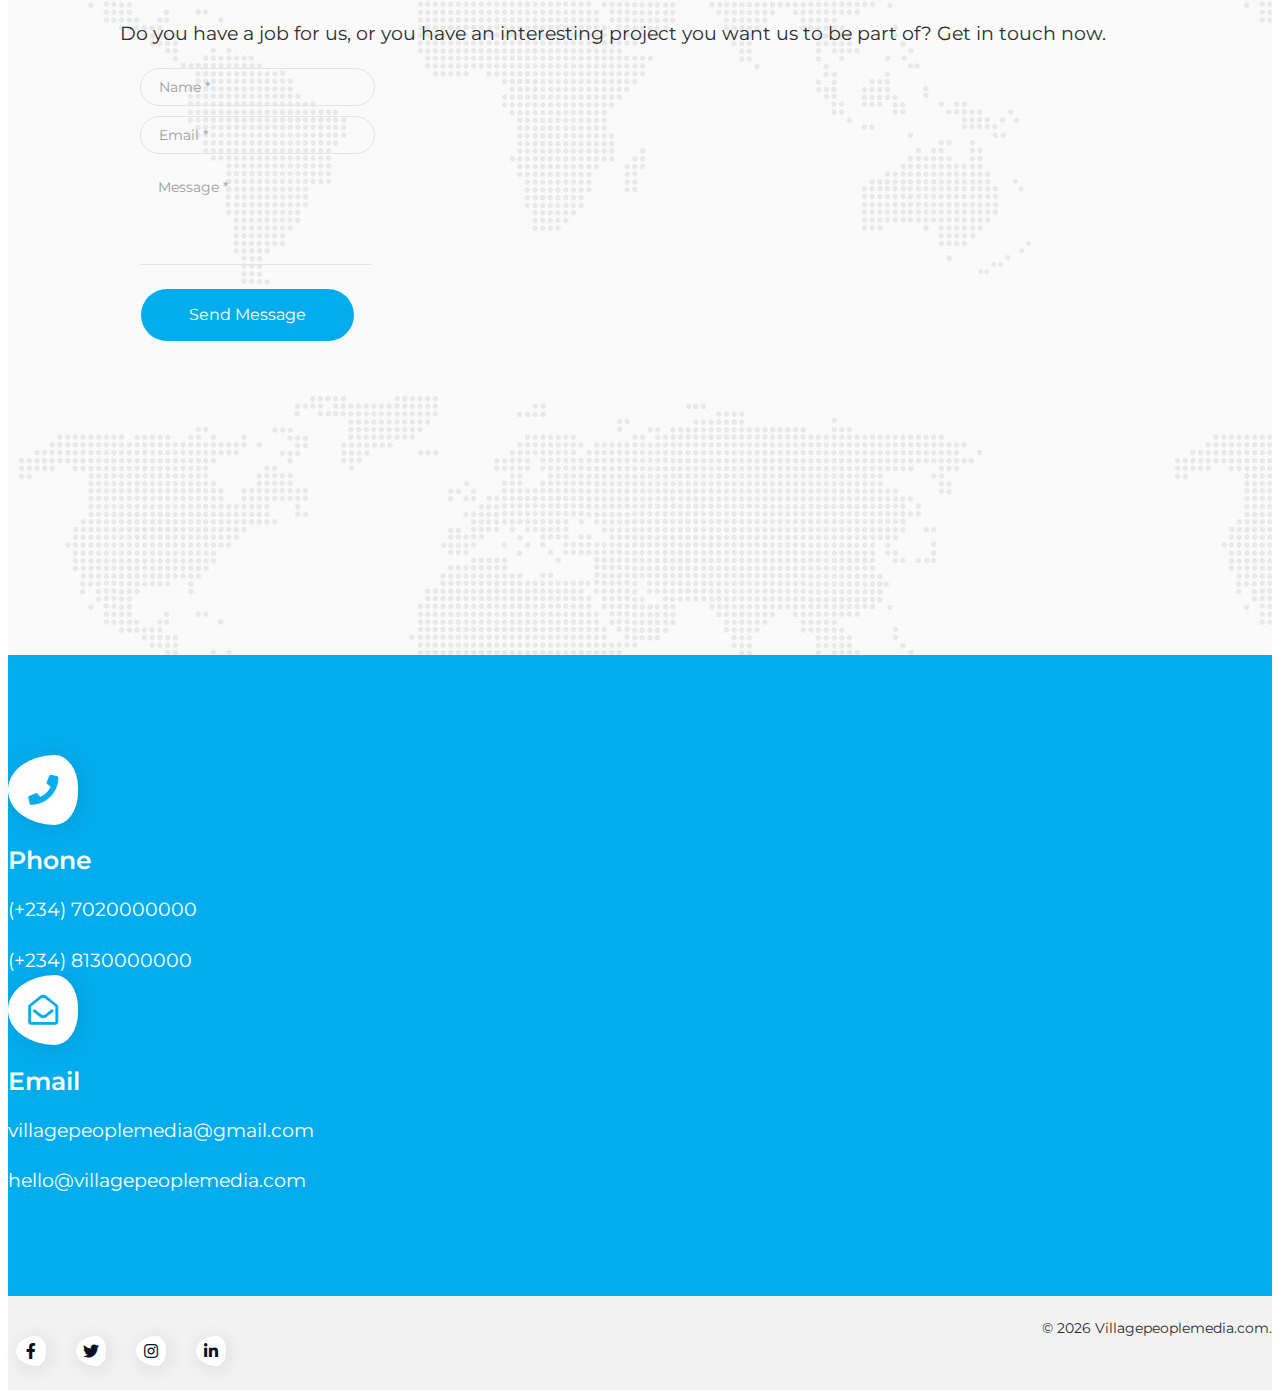
==== commit aa11558b: "commitchanges" ====
--- a/index.html
+++ b/index.html
@@ -103,7 +103,7 @@
               <a class="nav-link" href="#">Brand Impact Stories</a>
             </li> -->
             <li class="nav-item">
-              <a class="nav-link" href="#" data-scroll-nav="3">Meet Our Team</a>
+              <a class="nav-link" href="#meetourteam" data-scroll-nav="3">Meet Our Team</a>
             </li>
             <li class="nav-item">
               <a class="nav-link btn btn-neutral" href="#contact">
@@ -200,8 +200,6 @@
       <section
         id="whatwedo"
         class="section"
-        data-stellar-background-ratio="0.5"
-        data-scroll-index="3"
       >
         <div class="container-fluid">
           <div class="container">
@@ -296,105 +294,89 @@
           </div>
         </div>
       </section>
-      <!-- galary -->
-    <!-- <div class="section" id="carousel" data-scroll-index="2">
+      <!-- Meat Our Team 
+      <div class="container-fluid" style="background:">
         <div class="container">
-          <div class="title">
-            <h4>My Shows Galary</h4>
-          </div>
-          <div class="row justify-content-center">
-            <div class="col-lg-8 col-md-12">
-              <div
-                id="carouselExampleIndicators"
-                class="carousel slide"
-                data-ride="carousel"
-              >
-                <ol class="carousel-indicators">
-                  <li
-                    data-target="#carouselExampleIndicators"
-                    data-slide-to="0"
-                    class="active"
-                  ></li>
-                  <li
-                    data-target="#carouselExampleIndicators"
-                     data-slide-to="1"
-                  ></li>
-                  <li
-                    data-target="#carouselExampleIndicators"
-                    data-slide-to="2"
-                  ></li>
-                  <li
-                    data-target="#carouselExampleIndicators"
-                    data-slide-to="3"
-                  ></li>
-                </ol>
-                <div class="carousel-inner" role="listbox">
-                  <div class="carousel-item active">
-                    <img
-                      class="d-block"
-                      src="assets/images/bg1.jpg"
-                      alt="First slide"
-                    />
-                    <div class="carousel-caption d-none d-md-block">
-                      <h5>Nature, United States</h5>
-                      <p>red carpet event hosted at Unilag Show</p>
-                    </div>
-                  </div>
-                  <div class="carousel-item">
-                    <img
-                      class="d-block"
-                      src="assets/images/bg3.jpg"
-                      alt="Second slide"
-                    />
-                    <div class="carousel-caption d-none d-md-block">
-                      <h5>Somewhere Beyond, United States</h5>
-                    </div>
-                  </div>
-                  <div class="carousel-item">
-                    <img
-                      class="d-block"
-                      src="assets/images/bg4.jpg"
-                      alt="Third slide"
-                    />
-                    <div class="carousel-caption d-none d-md-block">
-                      <h5>Yellowstone National Park, United States</h5>
-                    </div>
-                  </div>
-                  <div class="carousel-item">
-                    <img
-                      class="d-block"
-                      src="assets/images/bg1.jpg"
-                      alt="Third slide"
-                    />
-                    <div class="carousel-caption d-none d-md-block">
-                      <h5>Yellowstone National Park, United States</h5>
-                    </div>
-                  </div>
-                </div>
-                <a
-                  class="carousel-control-prev"
-                  href="#carouselExampleIndicators"
-                  role="button"
-                  data-slide="prev"
-                >
-                  <i class="now-ui-icons arrows-1_minimal-left"></i>
-                </a>
-                <a
-                  class="carousel-control-next"
-                  href="#carouselExampleIndicators"
-                  role="button"
-                  data-slide="next"
-                >
-                  <i class="now-ui-icons arrows-1_minimal-right"></i>
-                </a>
+          <div class="row">
+            <div class="col-md-offset-3 col-md-12 col-sm-12">
+              <div class="section-title">
+                <h2>Meet Our Team</h2>
               </div>
             </div>
           </div>
         </div>
-      </div>  -->
-      <!-- end carousal (data-background-color="black")-->
-
-      <!--Contact Section Start-->
+      </div>
+meet out team head -->
+
+<div class="py-5 text-center background-info" id="meetourteam" style="background:#fff">
+  <div class="container">
+  <div class="row">
+  <div class="mx-auto col-md-12">
+    <div class="section-title">
+        <h2 class="mb-3">Meet our Team</h2>
+        </div>
+  </div>
+  </div>
+
+  <div class="row">
+  <div class="col-lg-6 col-md-4 p-4 box"> 
+    <img class="img-fluid d-block mb-3 mx-auto rounded-circle user-pic" alt="Card image cap" width="200" src="/assets/images/villa/5.PNG">
+  <h4 class="mb-0"> <b>Damilola Aleje</b></h4>
+  <p class="mb-0">Creative Producer</p>
+  </div>
+
+  <div class="col-lg-6 col-md-4 p-4 box"> 
+    <img class="img-fluid d-block mb-3 mx-auto rounded-circle user-pic" src="/assets/images/villa/5.PNG" alt="Card image cap" width="200">
+  <h4 class="mb-0"> <b>Nathaniel Udoh</b> </h4>
+  <p class="mb-0">Line Producer</p>
+  </div>
+  </div>
+  </div>
+  </div> 
+
+  <!-- meet our team 3 -->
+  <!-- <div class="container">
+		<div class="row">
+			<div class="col-sm-6 offset-sm-3 mt-4 mb-4">
+				<h2 class="text-center">Our Expert Team</h2>
+				<p class="text-center">Lorem Ipsum is simply dummy text of the printing and typesetting industry</p>
+			</div>
+		</div>
+
+		<div class="row">
+			<div class="col-md-4 offset-lg-4">
+				<div class="card-box text-center">
+					<div class="user-pic">
+						<img src="/assets/images/bg7.jpg" class="img-fluid" alt="User Pic">
+					</div>
+					<h4>Rajnish Kumar</h4>
+					<h6>Web Designer</h6>
+					<hr>
+					<p>Lorem Ipsum is simply dummy text of the printing and typesetting industry. Lorem Ipsum has been the industry's standard dummy text ever since the 1500s</p>
+					<hr>
+					<a href="#" class="btn btn-primary">Know More</a>
+				</div>
+			</div>
+
+			<div class="col-md-4 offset-lg-">
+				<div class="card-box text-center">
+					<div class="user-pic">
+						<img src="/assets/images/bg7.jpg" class="img-fluid" alt="User Pic">
+					</div>
+					<h4>Salim Malik</h4>
+					<h6>Front End Developer</h6>
+					<hr>
+					<p>Lorem Ipsum is simply dummy text of the printing and typesetting industry. Lorem Ipsum has been the industry's standard dummy text ever since the 1500s.</p>
+					<hr>
+					<a href="#" class="btn btn-primary">Know More</a>
+				</div>
+			</div>
+		</div>
+	</div> -->
+
+
+
+    <!-- contact section -->
       <section
         class="section contact"
         style="background-image: url('assets/images/map.jpg')"
@@ -504,7 +486,7 @@
       <!--Contact Section End-->
 
       <!--Contact Info Section Start-->
-      <section class="info" style="">
+      <section class="info">
         <div class="overlay-black pt-100 pb-100" style="background: #03aded">
           <div class="container">
             <div class="row">
--- a/assets/css/style.css
+++ b/assets/css/style.css
@@ -287,6 +287,40 @@
   }
 
 
+/* meat our team */
+
+.user-pic {
+    overflow: hidden;
+    margin: 20px auto 20px;
+    border-left: 3px solid #ddd;
+    border-right: 3px solid #ddd;
+    border-top: 3px solid #007bff;
+    border-bottom: 3px solid #007bff;
+    transform: rotate(-30deg);
+    transition: 0.5s;
+}
+.box:hover .user-pic {
+    transform: rotate(0deg);
+    transform: scale(1.1);
+}
+.box p{
+  font-size: 16px;
+}
+.card-box {
+    padding: 15px;
+    background-color: #fdfdfd;
+    margin: 20px 0px;
+    border-radius: 10px;
+    border: 1px solid #eee;
+    box-shadow: 0px 0px 8px 0px #d4d4d4;
+    transition: 0.5s;
+}
+.card-box:hover {
+	border: 1px solid #007bff;
+}
+.card-box p {
+    color: #808080;
+}
 
 
 
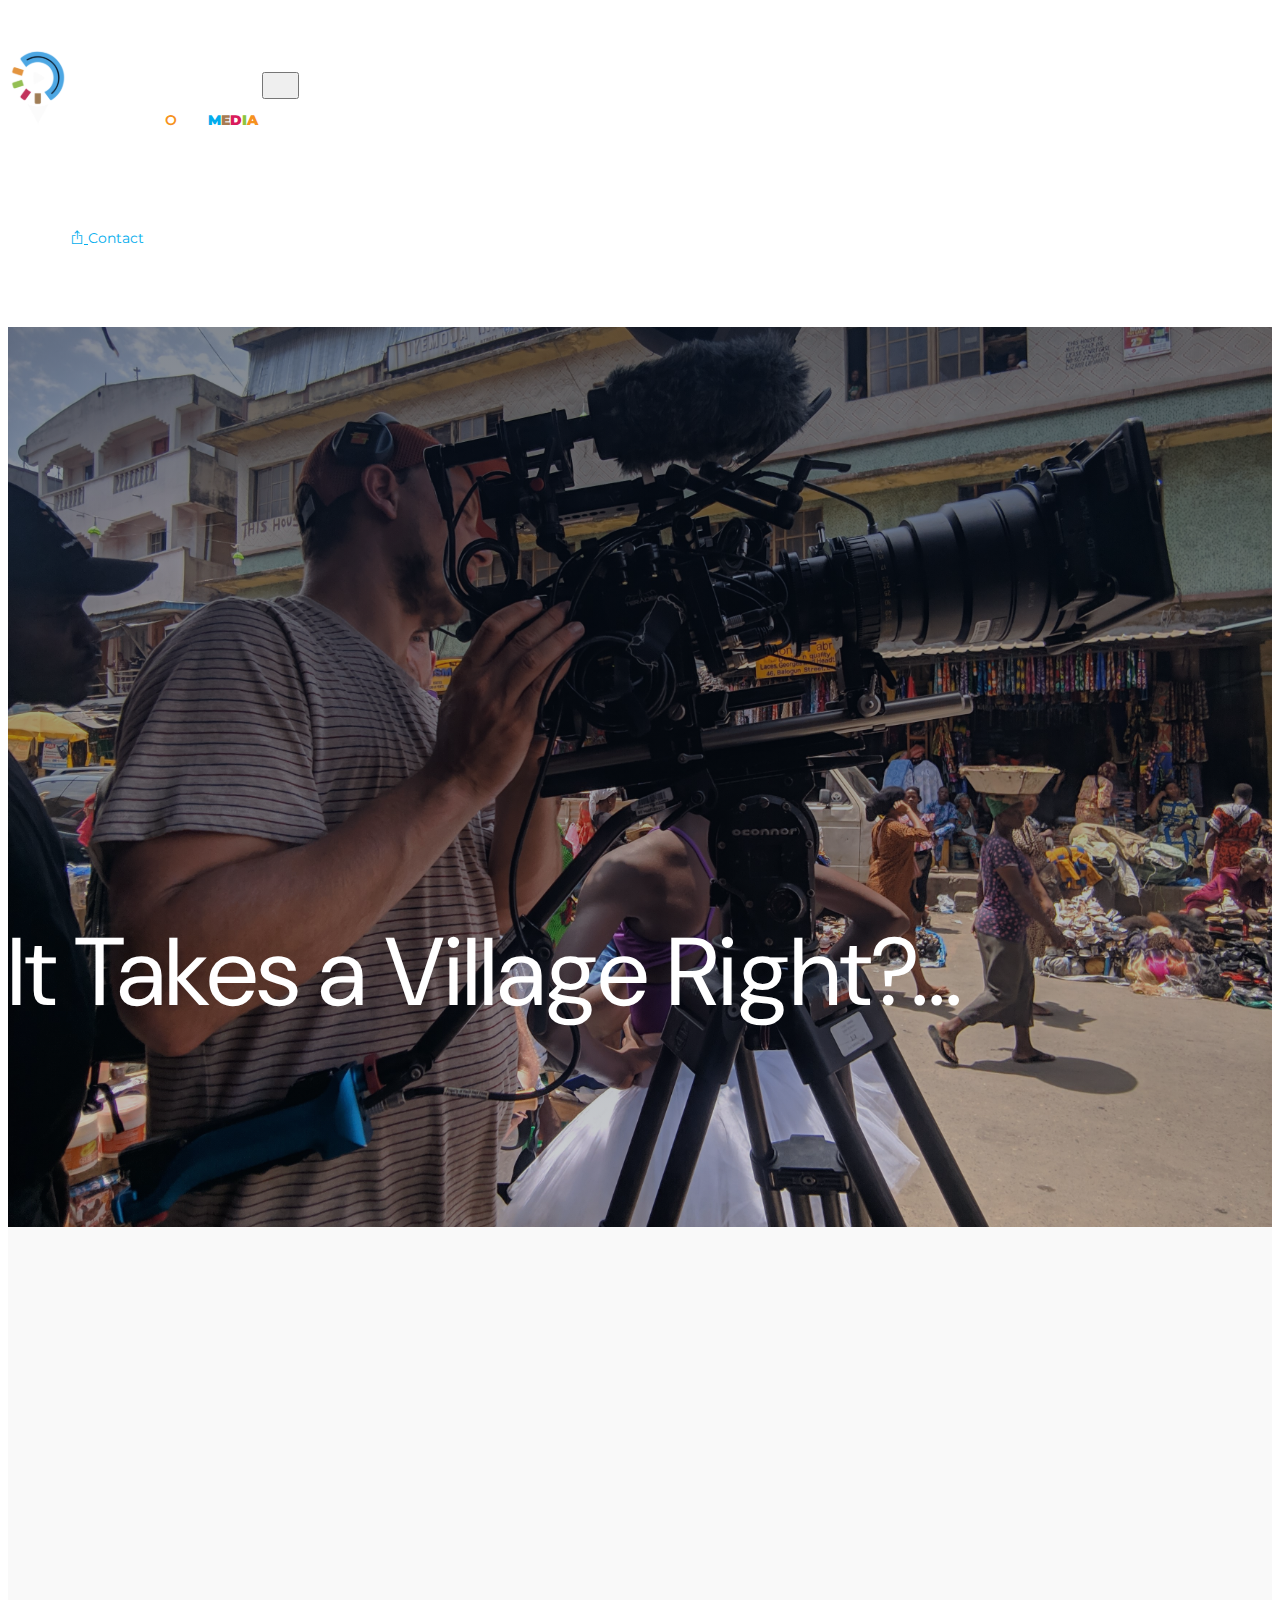
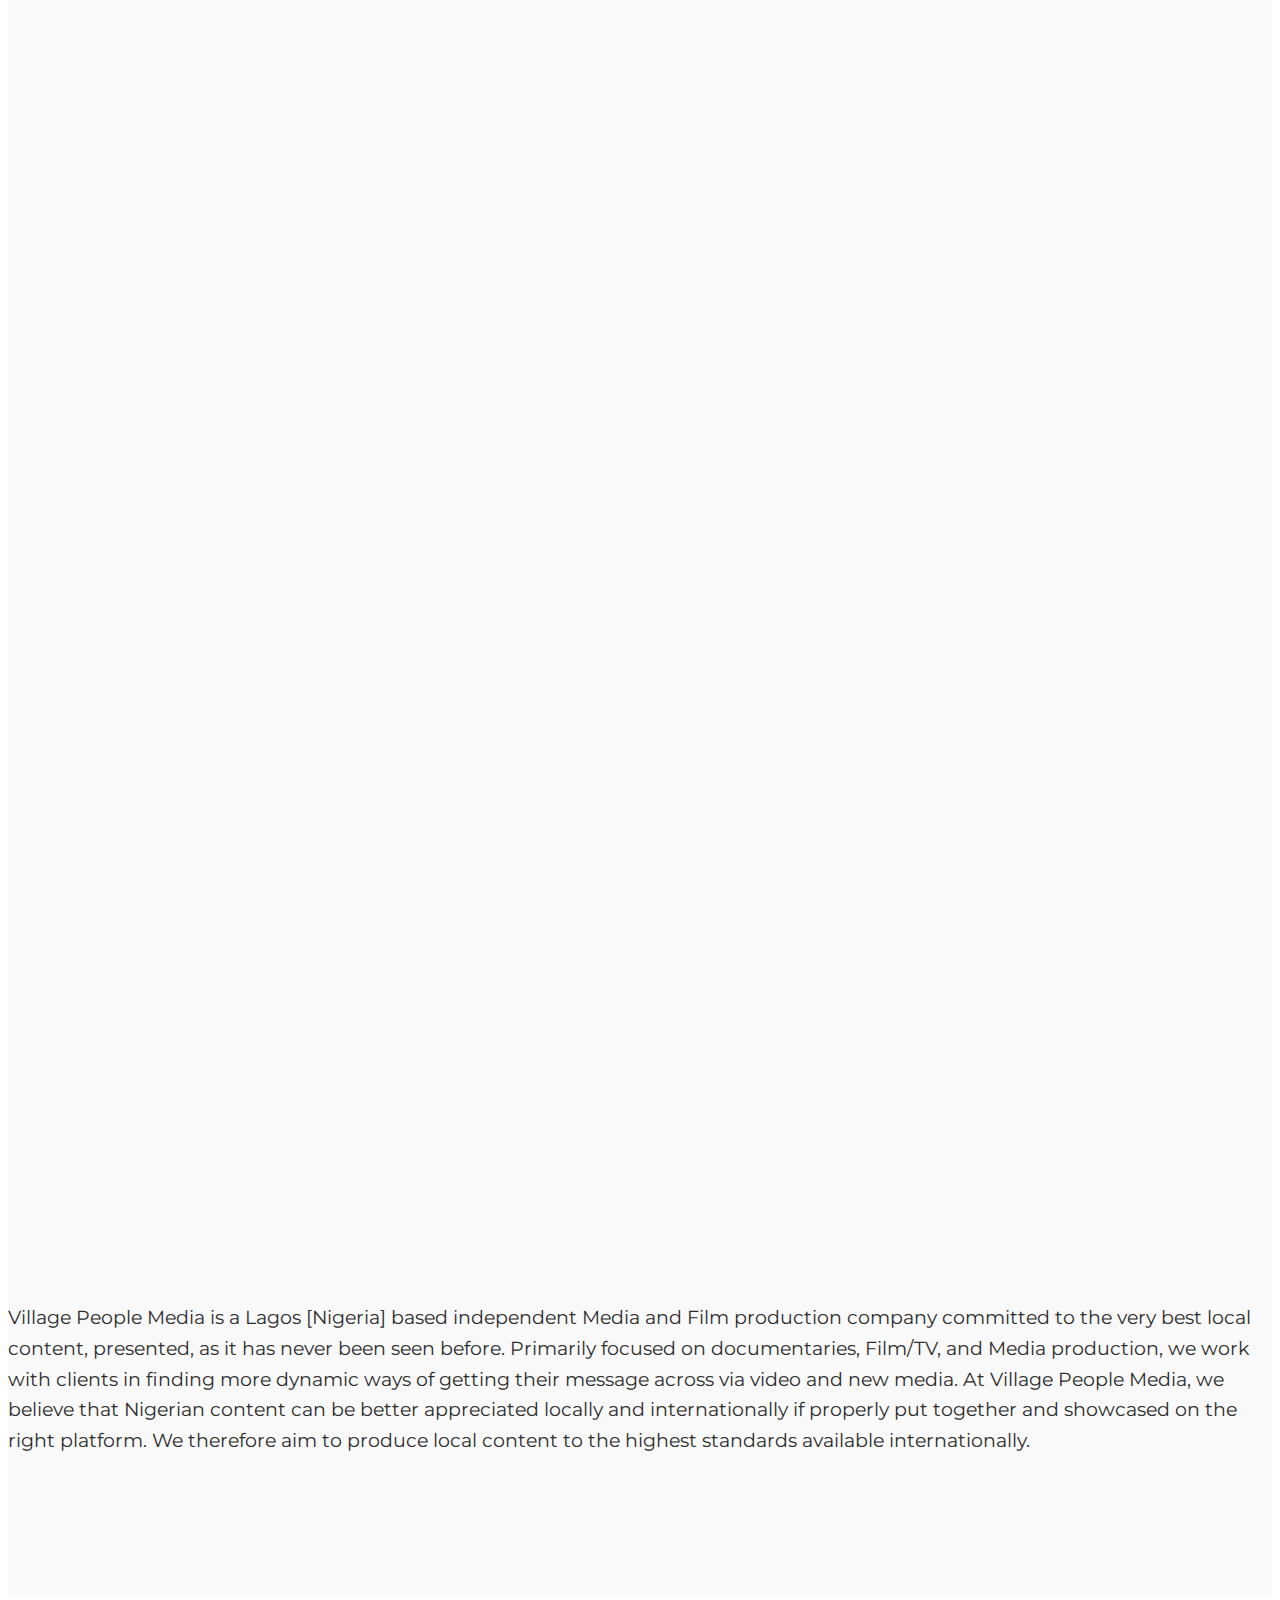
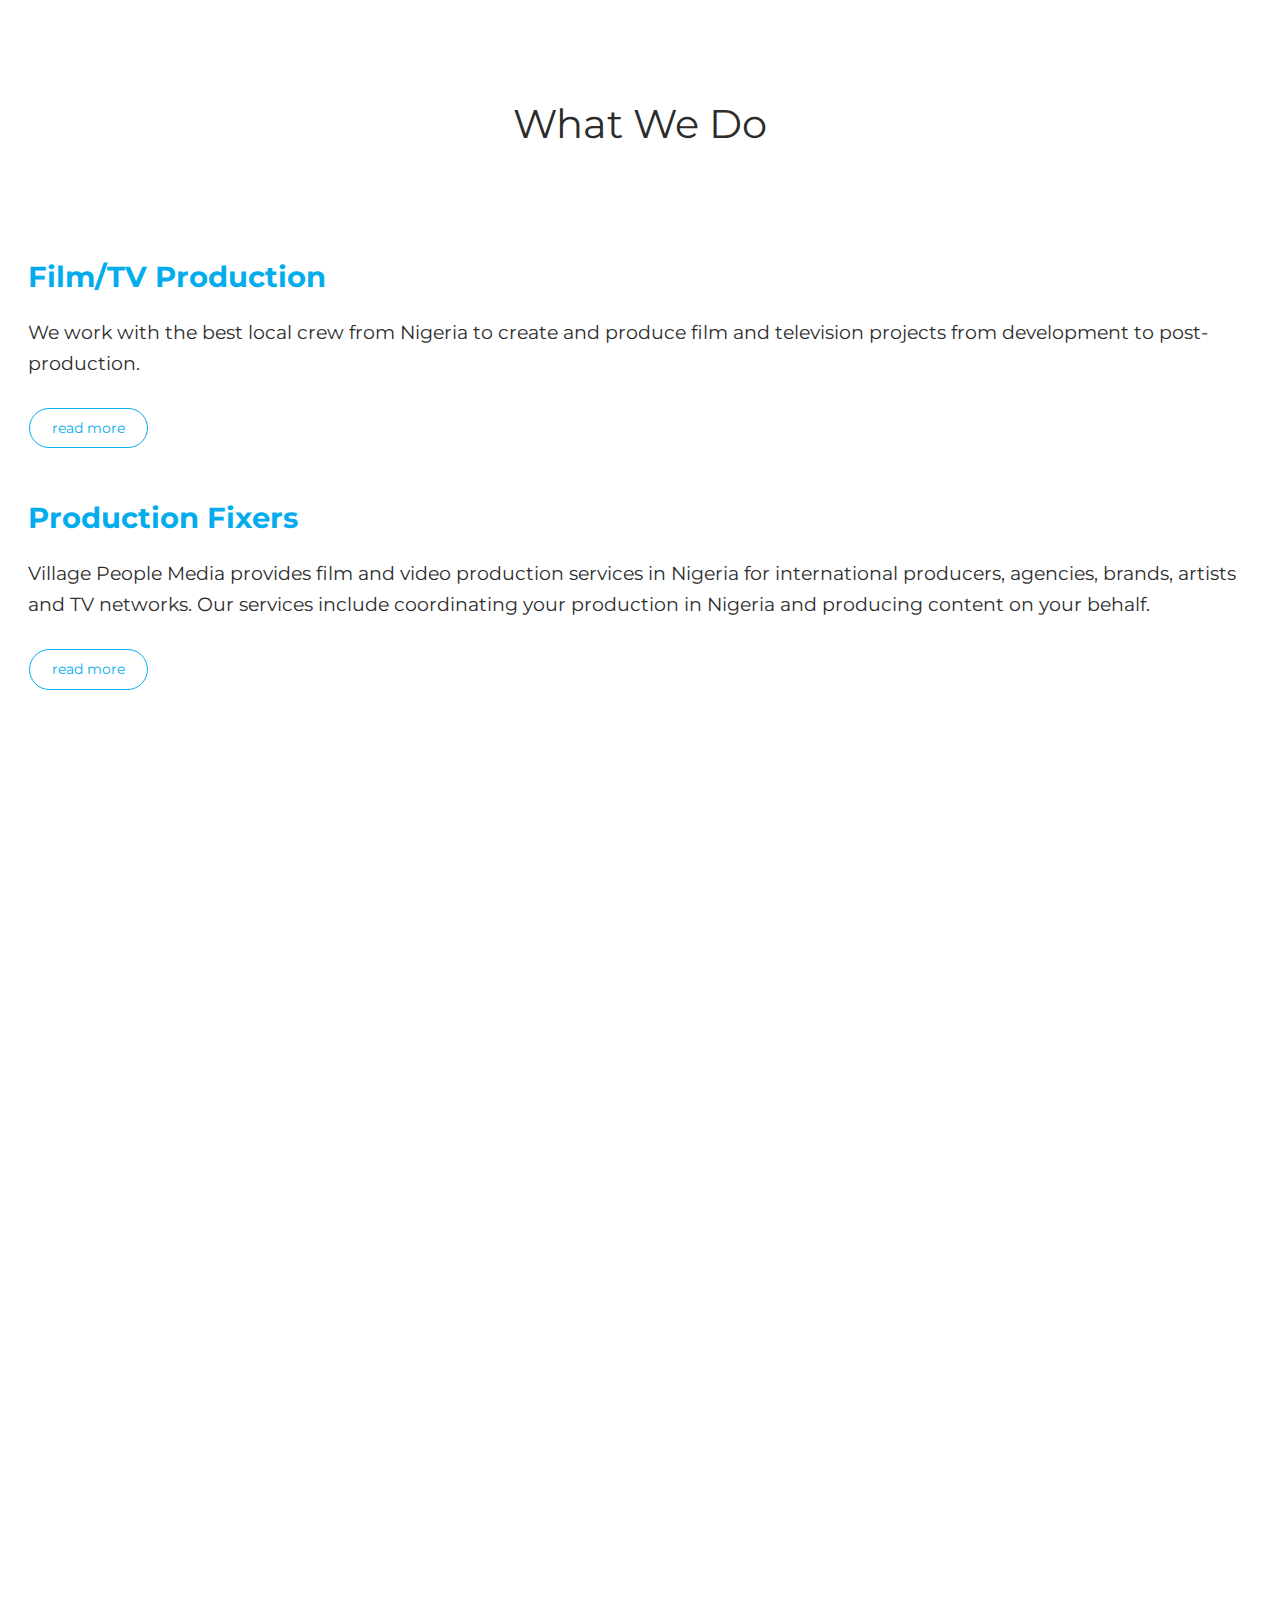
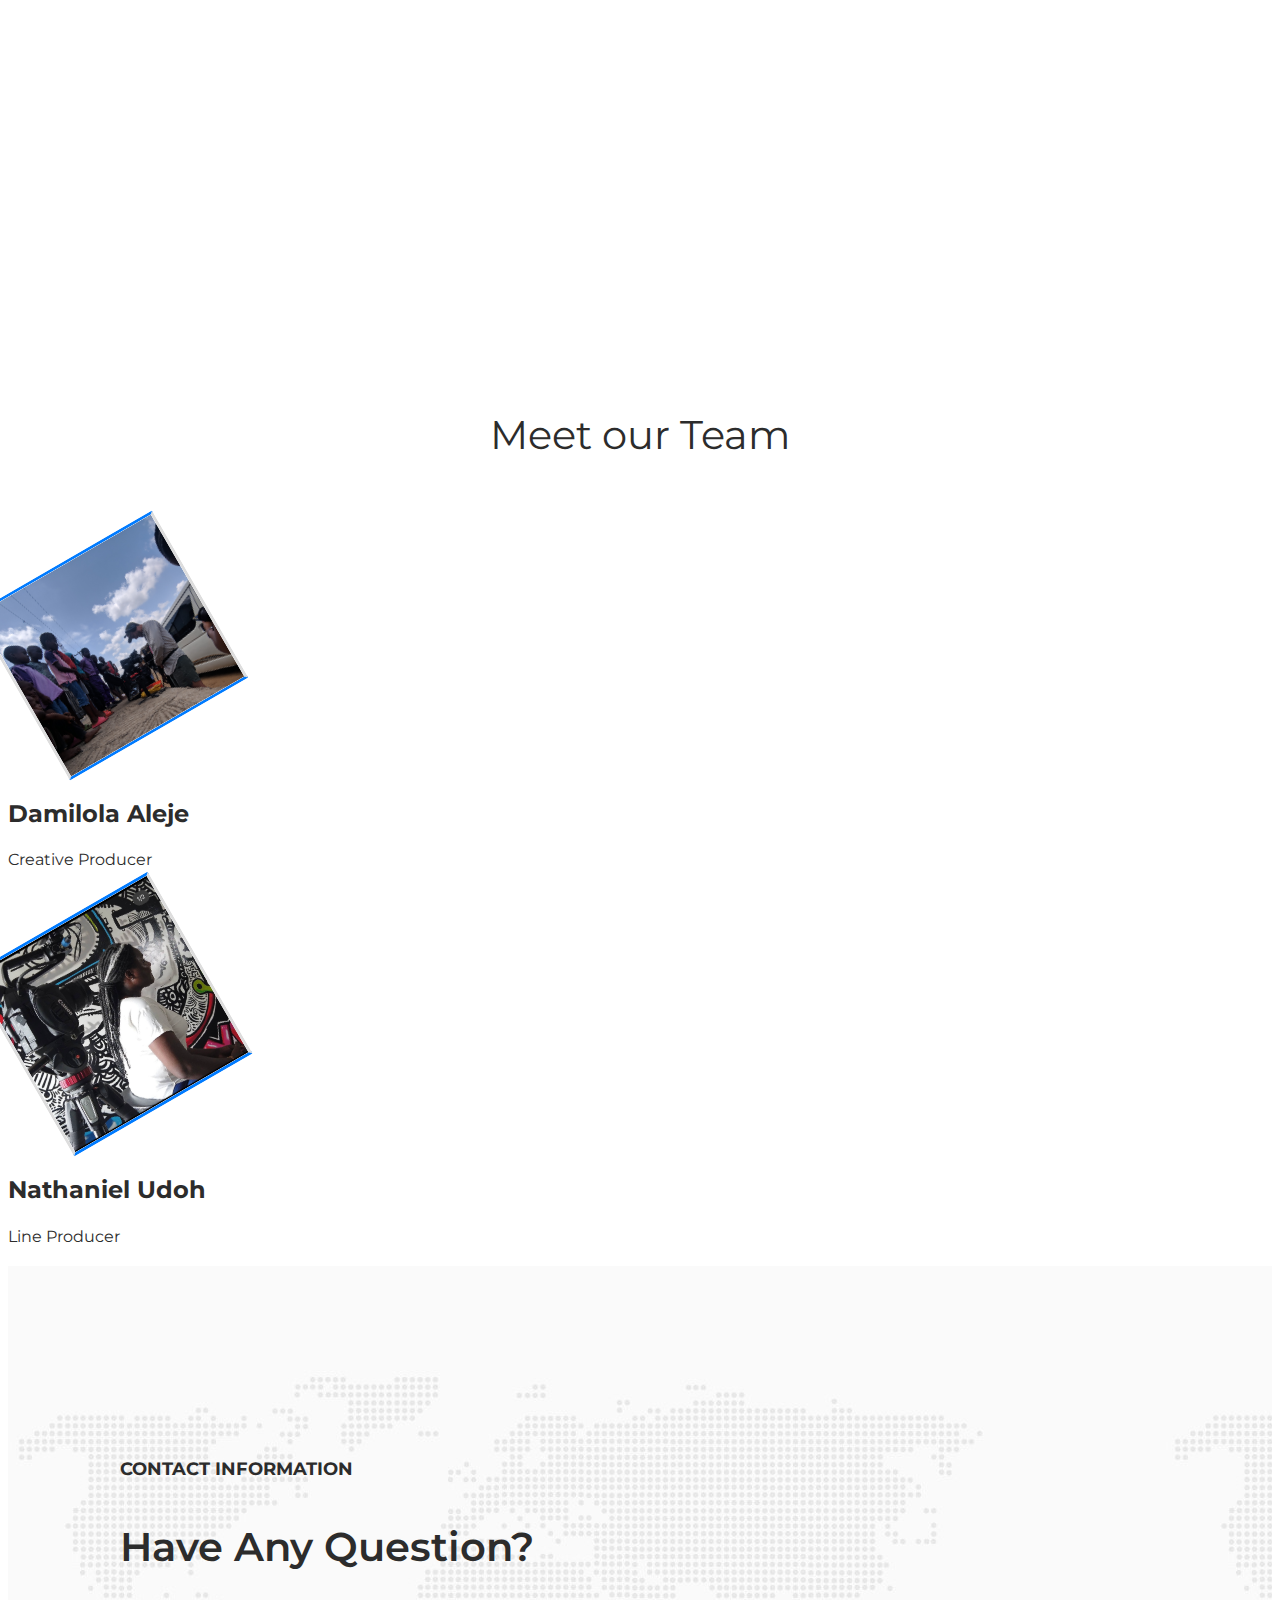
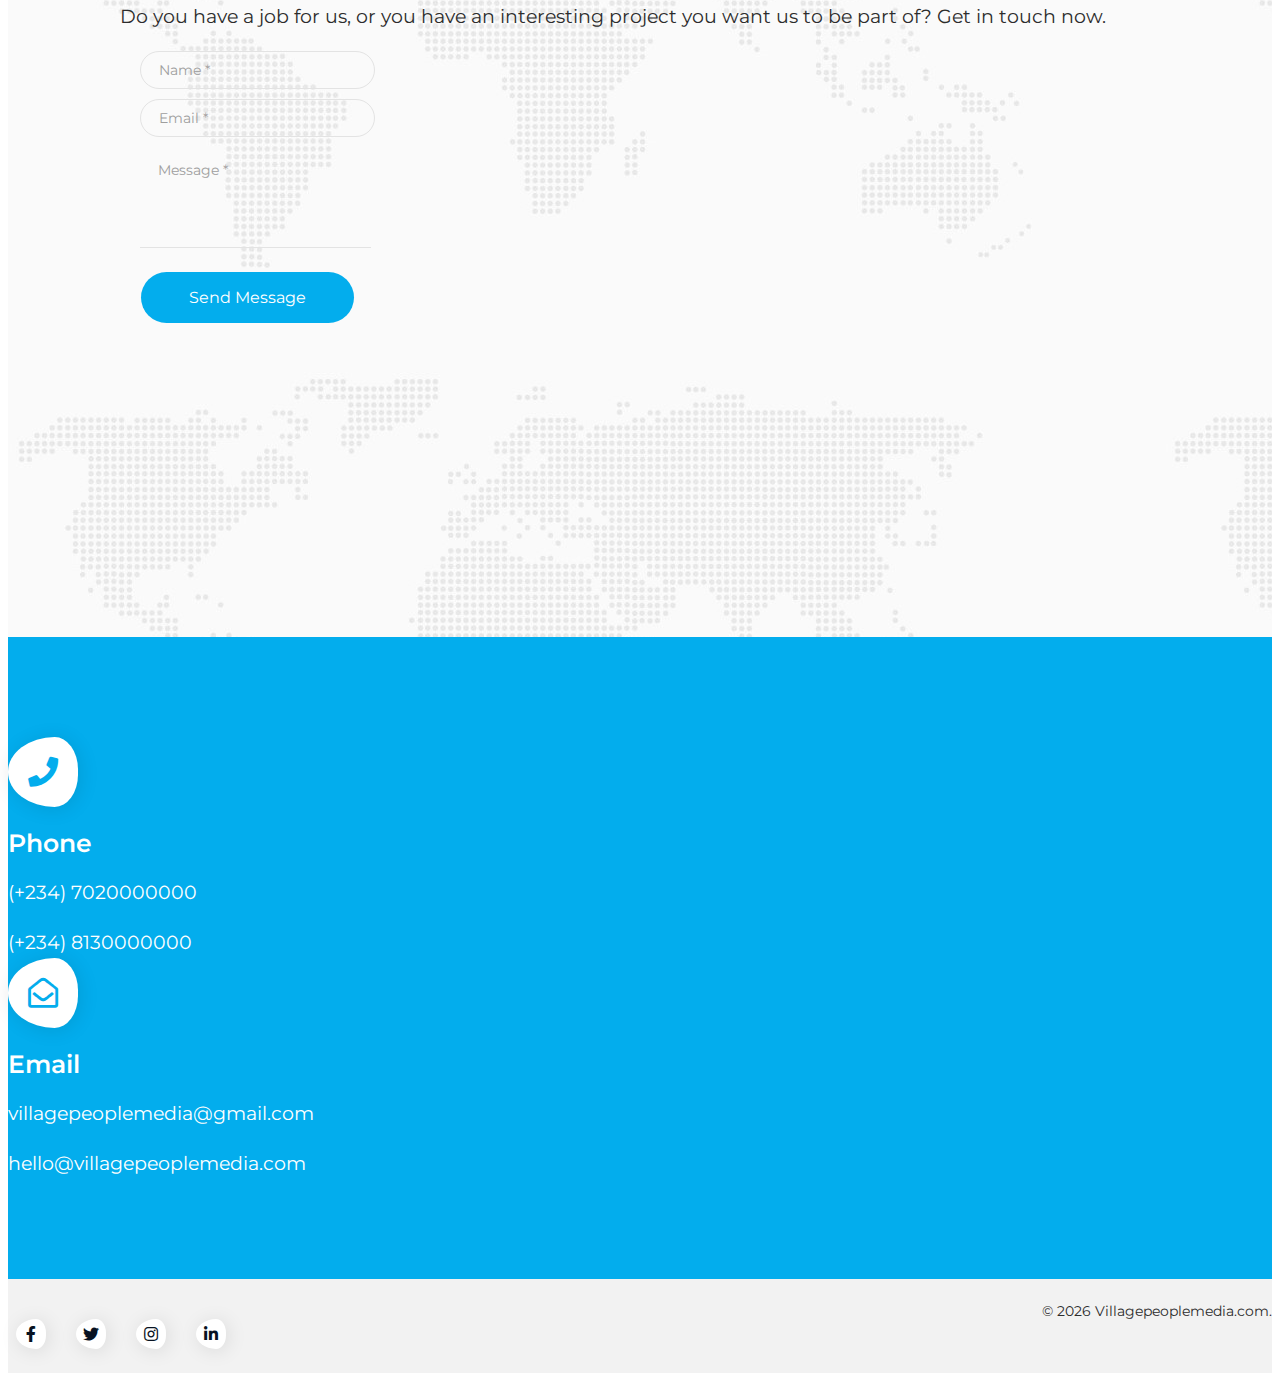
==== commit d6f96671: "no" ====
--- a/index.html
+++ b/index.html
@@ -319,13 +319,13 @@
   </div>
 
   <div class="row">
-  <div class="col-lg-6 col-md-4 p-4 box"> 
-    <img class="img-fluid d-block mb-3 mx-auto rounded-circle user-pic" alt="Card image cap" width="200" src="/assets/images/villa/5.PNG">
+  <div class="col-lg-6 col-md-6 p-4 box"> 
+    <img class="img-fluid d-block mb-3 mx-auto rounded-circle user-pic" alt="Card image cap" width="200" src="/assets/images/villa/9.jpg">
   <h4 class="mb-0"> <b>Damilola Aleje</b></h4>
   <p class="mb-0">Creative Producer</p>
   </div>
 
-  <div class="col-lg-6 col-md-4 p-4 box"> 
+  <div class="col-lg-6 col-md-6 p-4 box"> 
     <img class="img-fluid d-block mb-3 mx-auto rounded-circle user-pic" src="/assets/images/villa/5.PNG" alt="Card image cap" width="200">
   <h4 class="mb-0"> <b>Nathaniel Udoh</b> </h4>
   <p class="mb-0">Line Producer</p>
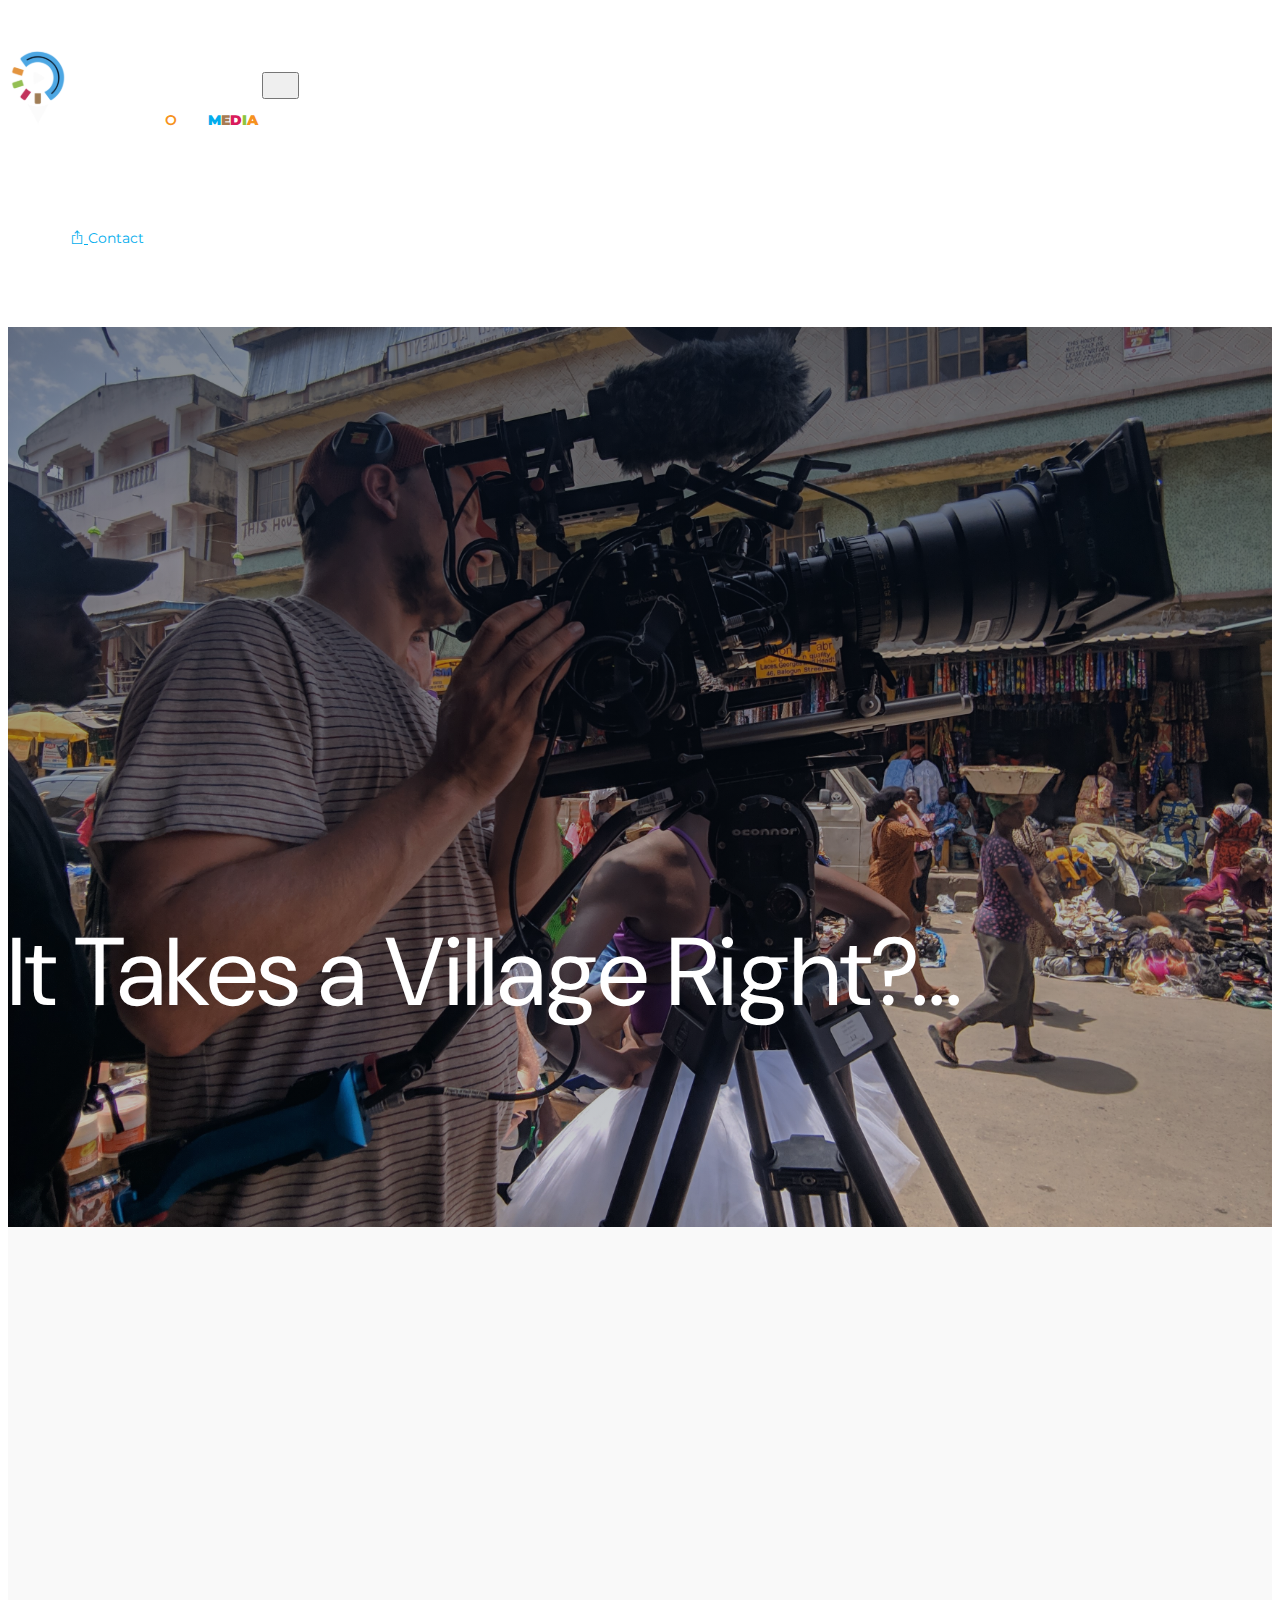
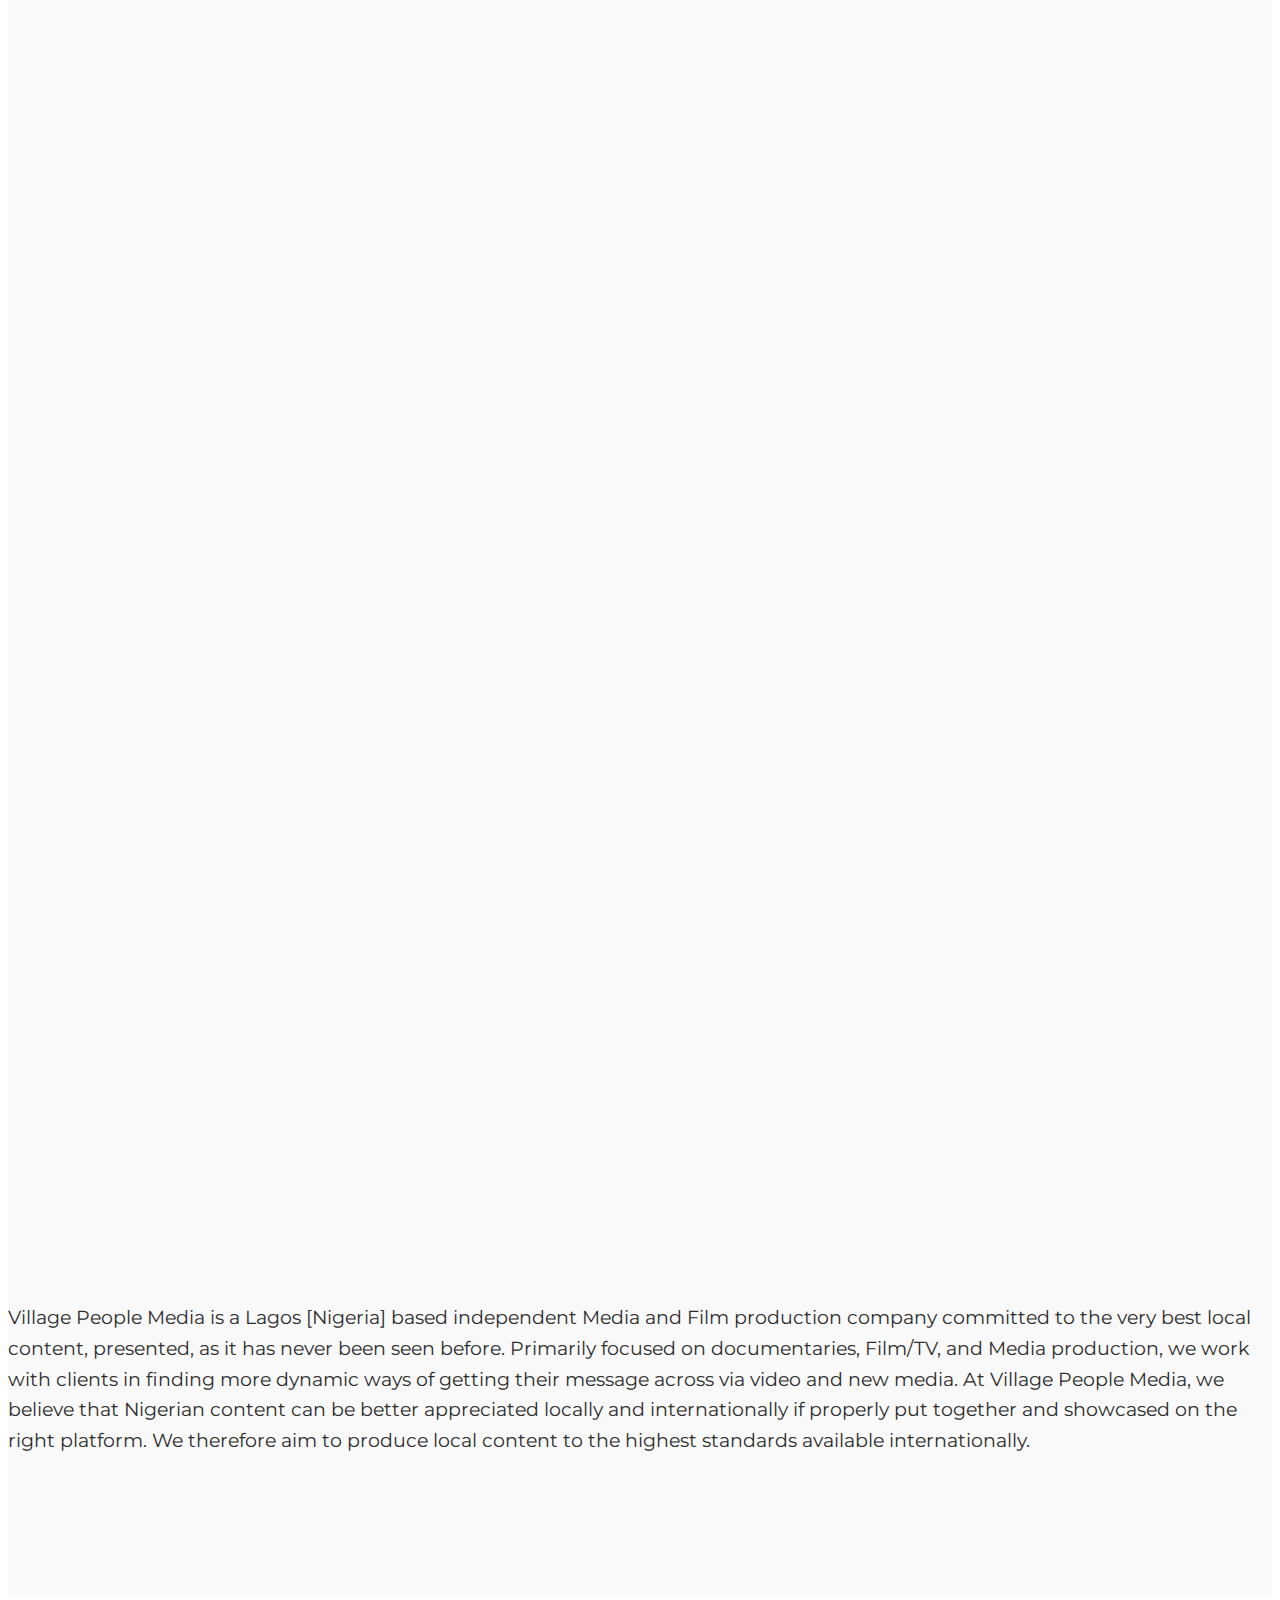
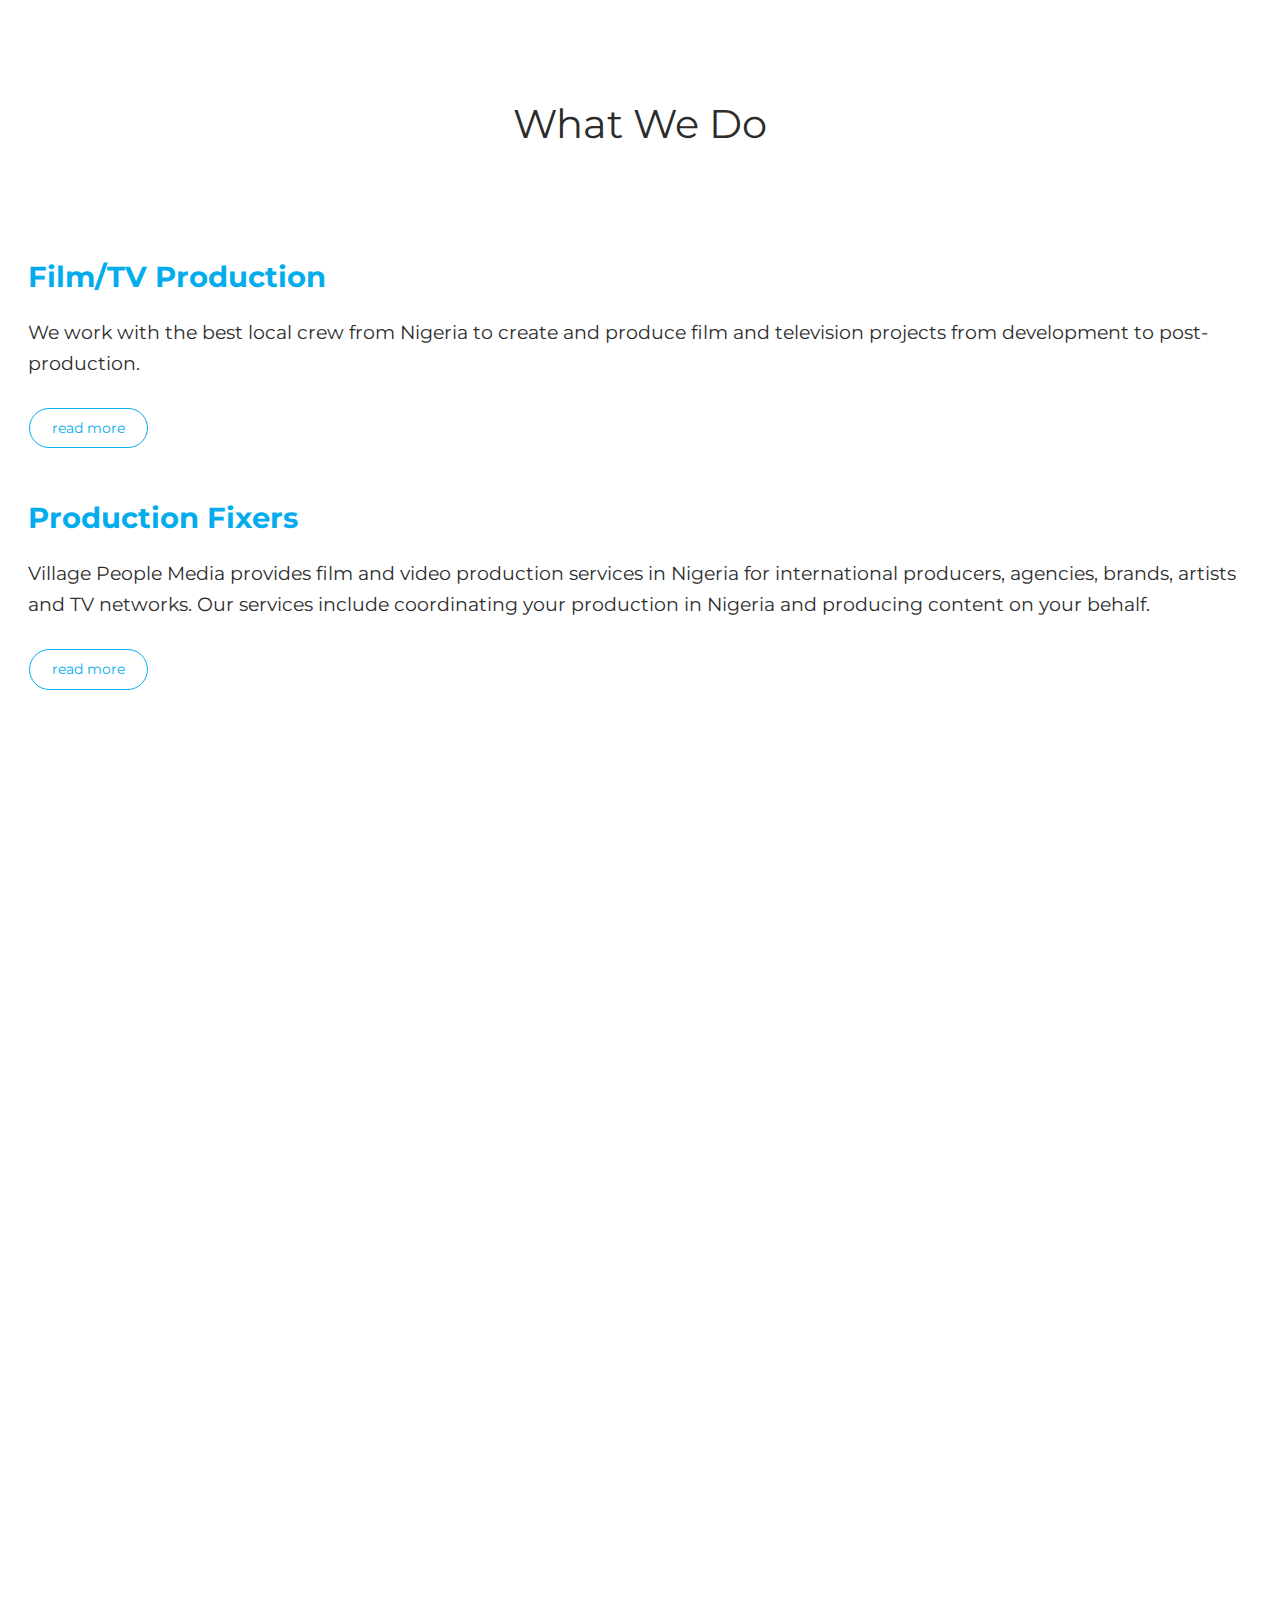
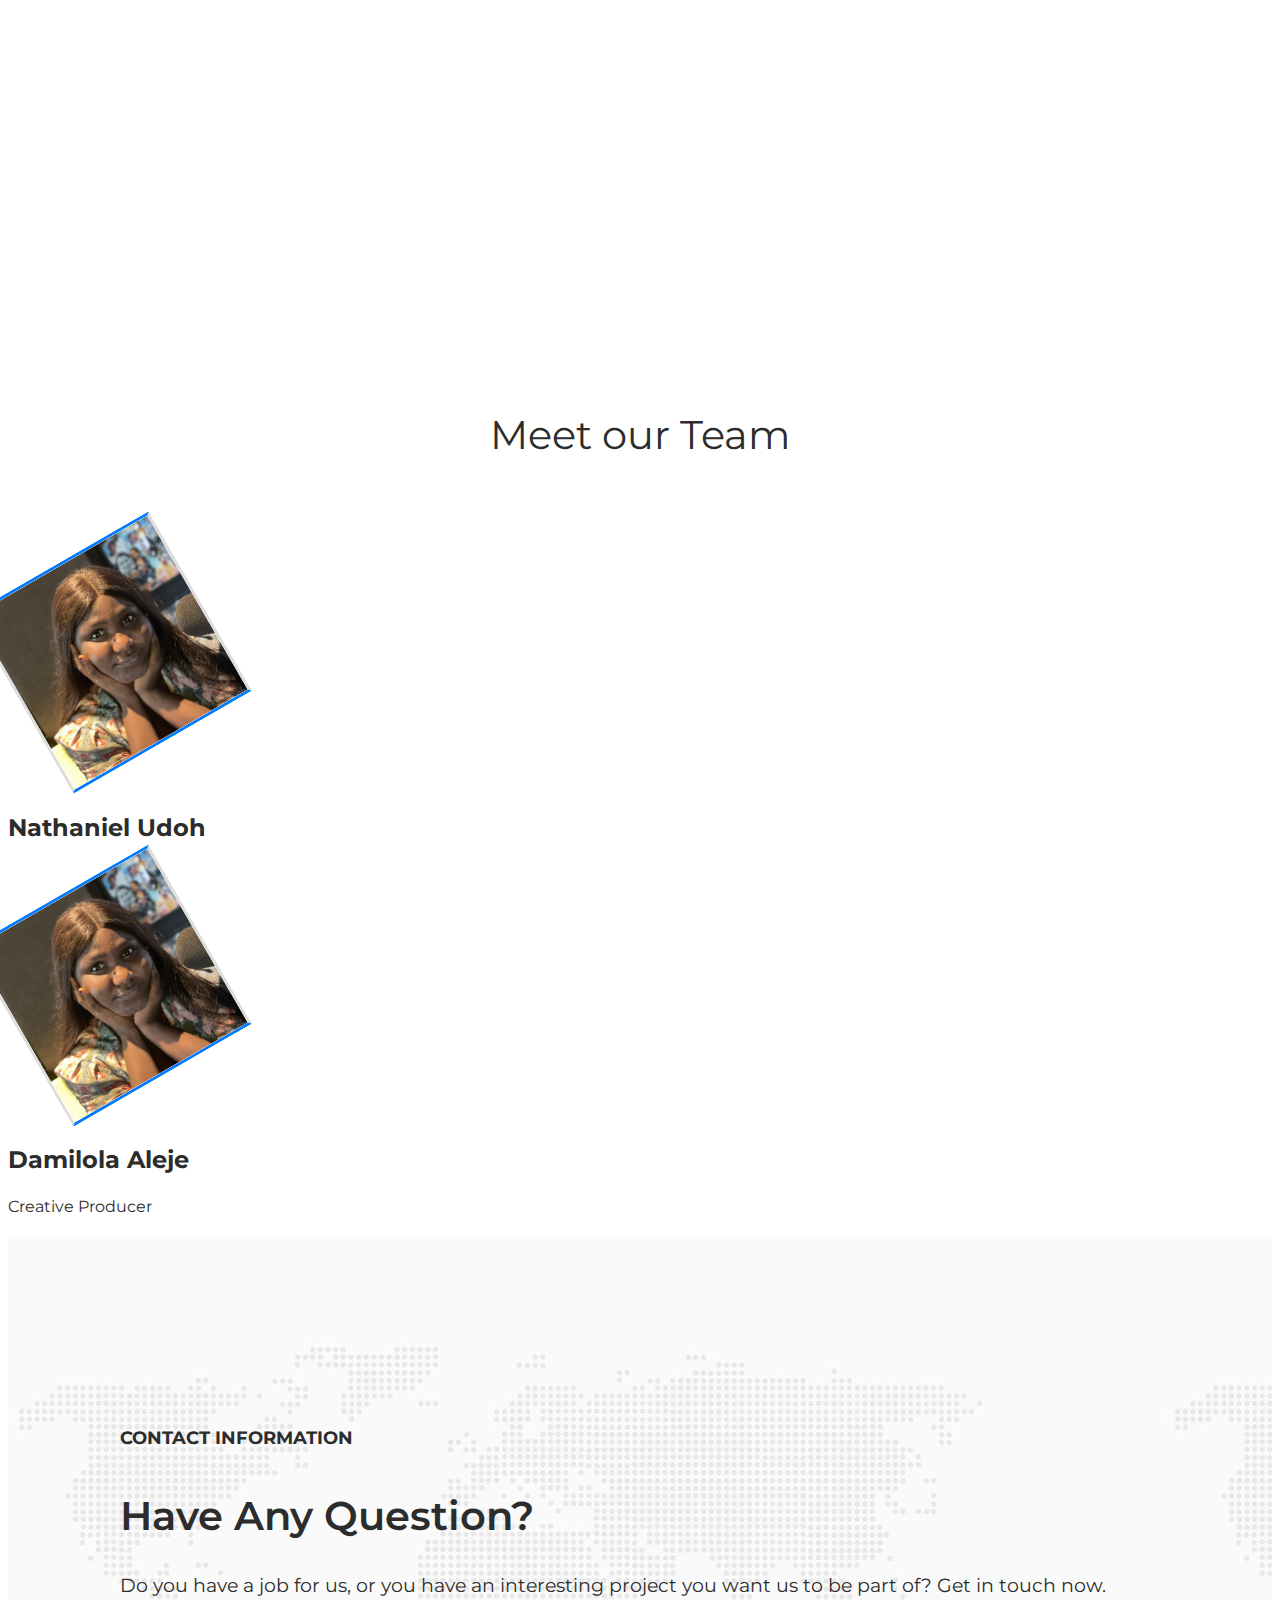
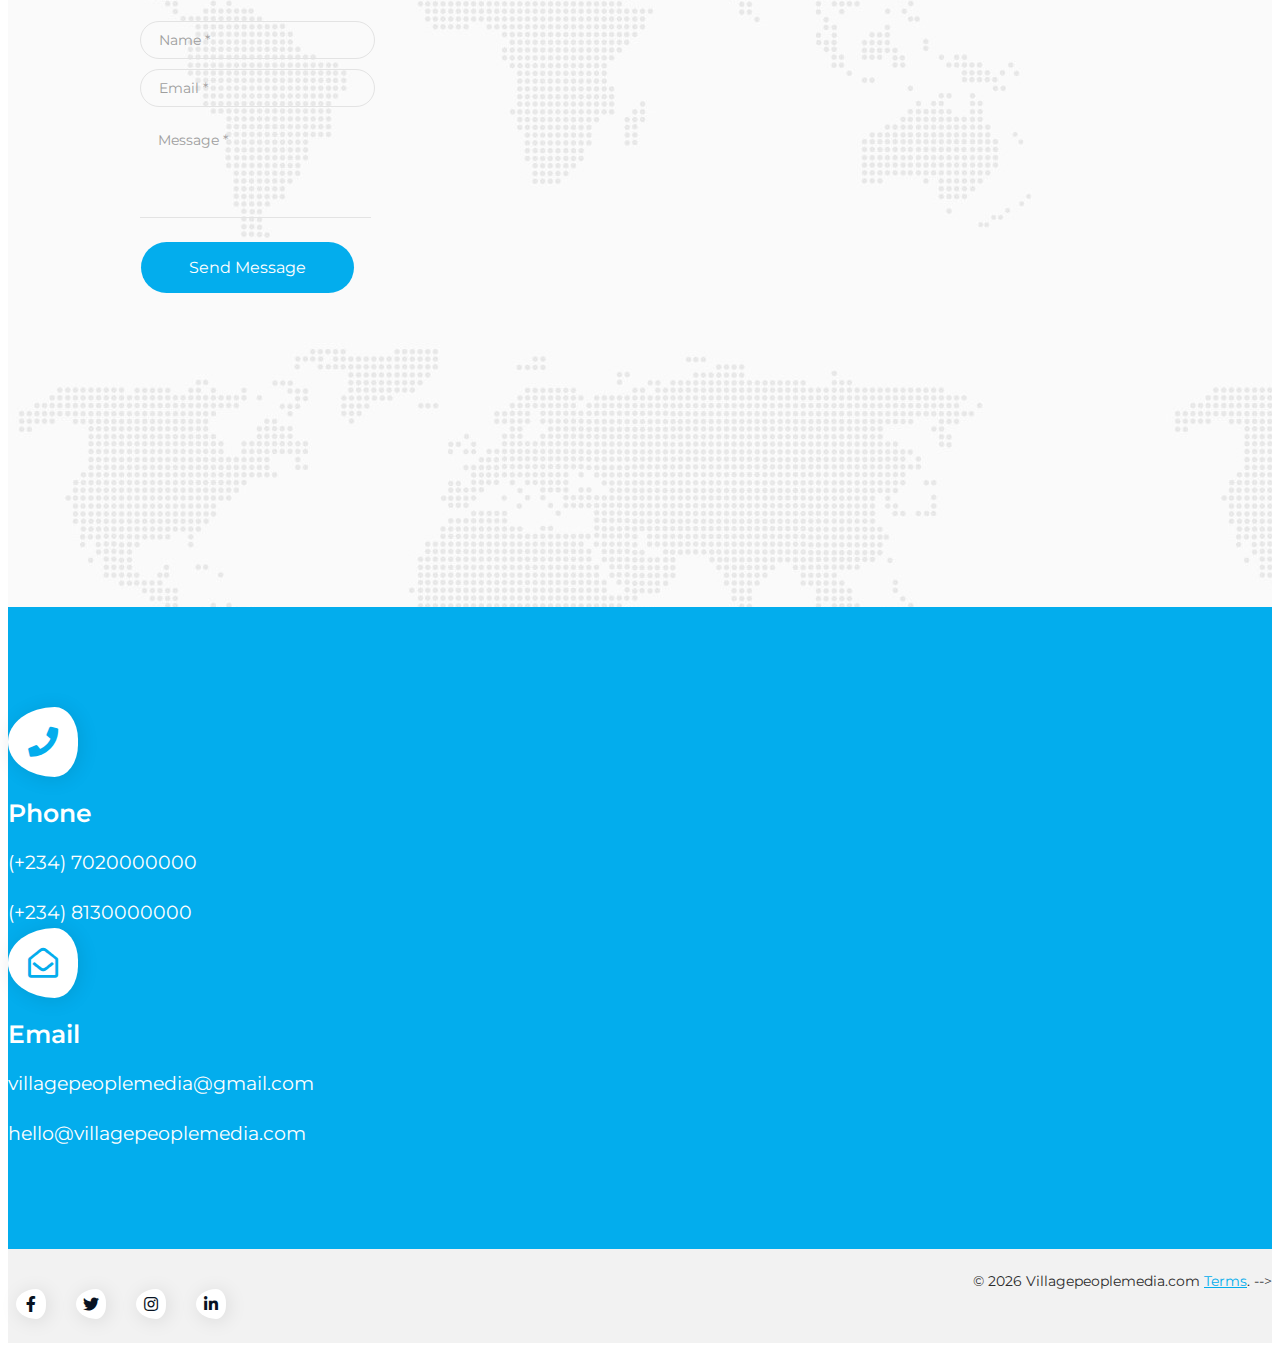
==== commit 77e38330: "imageerro" ====
--- a/index.html
+++ b/index.html
@@ -153,8 +153,8 @@
                 >
                   <!-- First image on the left side -->
                   <p class="blockquote blockquote-primary">
-                    “We are committed to producing carefully crafted
-                    stories that inspire, and in turn form lasting emotional connections with the global audiences”..
+                    “ We are committed to producing carefully crafted
+                    stories that inspire, educate and  form lasting emotional connections with the global audiences”.
                     <br />
                     <br />
                     <small></small>
@@ -319,20 +319,22 @@
   </div>
 
   <div class="row">
+      <div class="col-lg-6 col-md-6 p-4 box"> 
+          <img class="img-fluid d-block mb-3 mx-auto rounded-circle user-pic" alt="image cap" width="200" src="/assets/images/villa/dami.jpeg">
+          <h4 class="mb-0"> <b>Nathaniel Udoh</b> </h4>
+          <p class="mb-0"></p>
+             
+      </div>
+
   <div class="col-lg-6 col-md-6 p-4 box"> 
-    <img class="img-fluid d-block mb-3 mx-auto rounded-circle user-pic" alt="Card image cap" width="200" src="/assets/images/villa/9.jpg">
-  <h4 class="mb-0"> <b>Damilola Aleje</b></h4>
-  <p class="mb-0">Creative Producer</p>
-  </div>
-
-  <div class="col-lg-6 col-md-6 p-4 box"> 
-    <img class="img-fluid d-block mb-3 mx-auto rounded-circle user-pic" src="/assets/images/villa/5.PNG" alt="Card image cap" width="200">
-  <h4 class="mb-0"> <b>Nathaniel Udoh</b> </h4>
-  <p class="mb-0">Line Producer</p>
+          <img class="img-fluid d-block mb-3 mx-auto rounded-circle user-pic" src="/assets/images/villa/dami.jpeg" alt="Damilola Aleje" width="200" >
+          <h4 class="mb-0"> <b>Damilola Aleje</b></h4>
+          <p class="mb-0">Creative Producer</p>
+           
   </div>
   </div>
   </div>
-  </div> 
+</div> 
 
   <!-- meet our team 3 -->
   <!-- <div class="container">
@@ -590,9 +592,9 @@
                       document.createTextNode(new Date().getFullYear())
                     );
                 </script>
-                Villagepeoplemedia.com. 
-                <!-- Coded by
-                <a href="#" target="_blank">Olusesimrg</a>. -->
+                Villagepeoplemedia.com 
+                
+                <a href="#" target="_blank">Terms</a>. -->
               </div>
             </div>
           </div>
--- a/assets/css/style.css
+++ b/assets/css/style.css
@@ -288,7 +288,6 @@
 
 
 /* meat our team */
-
 .user-pic {
     overflow: hidden;
     margin: 20px auto 20px;
@@ -306,7 +305,7 @@
 .box p{
   font-size: 16px;
 }
-.card-box {
+/* .card-box {
     padding: 15px;
     background-color: #fdfdfd;
     margin: 20px 0px;
@@ -320,7 +319,7 @@
 }
 .card-box p {
     color: #808080;
-}
+} */
 
 
 
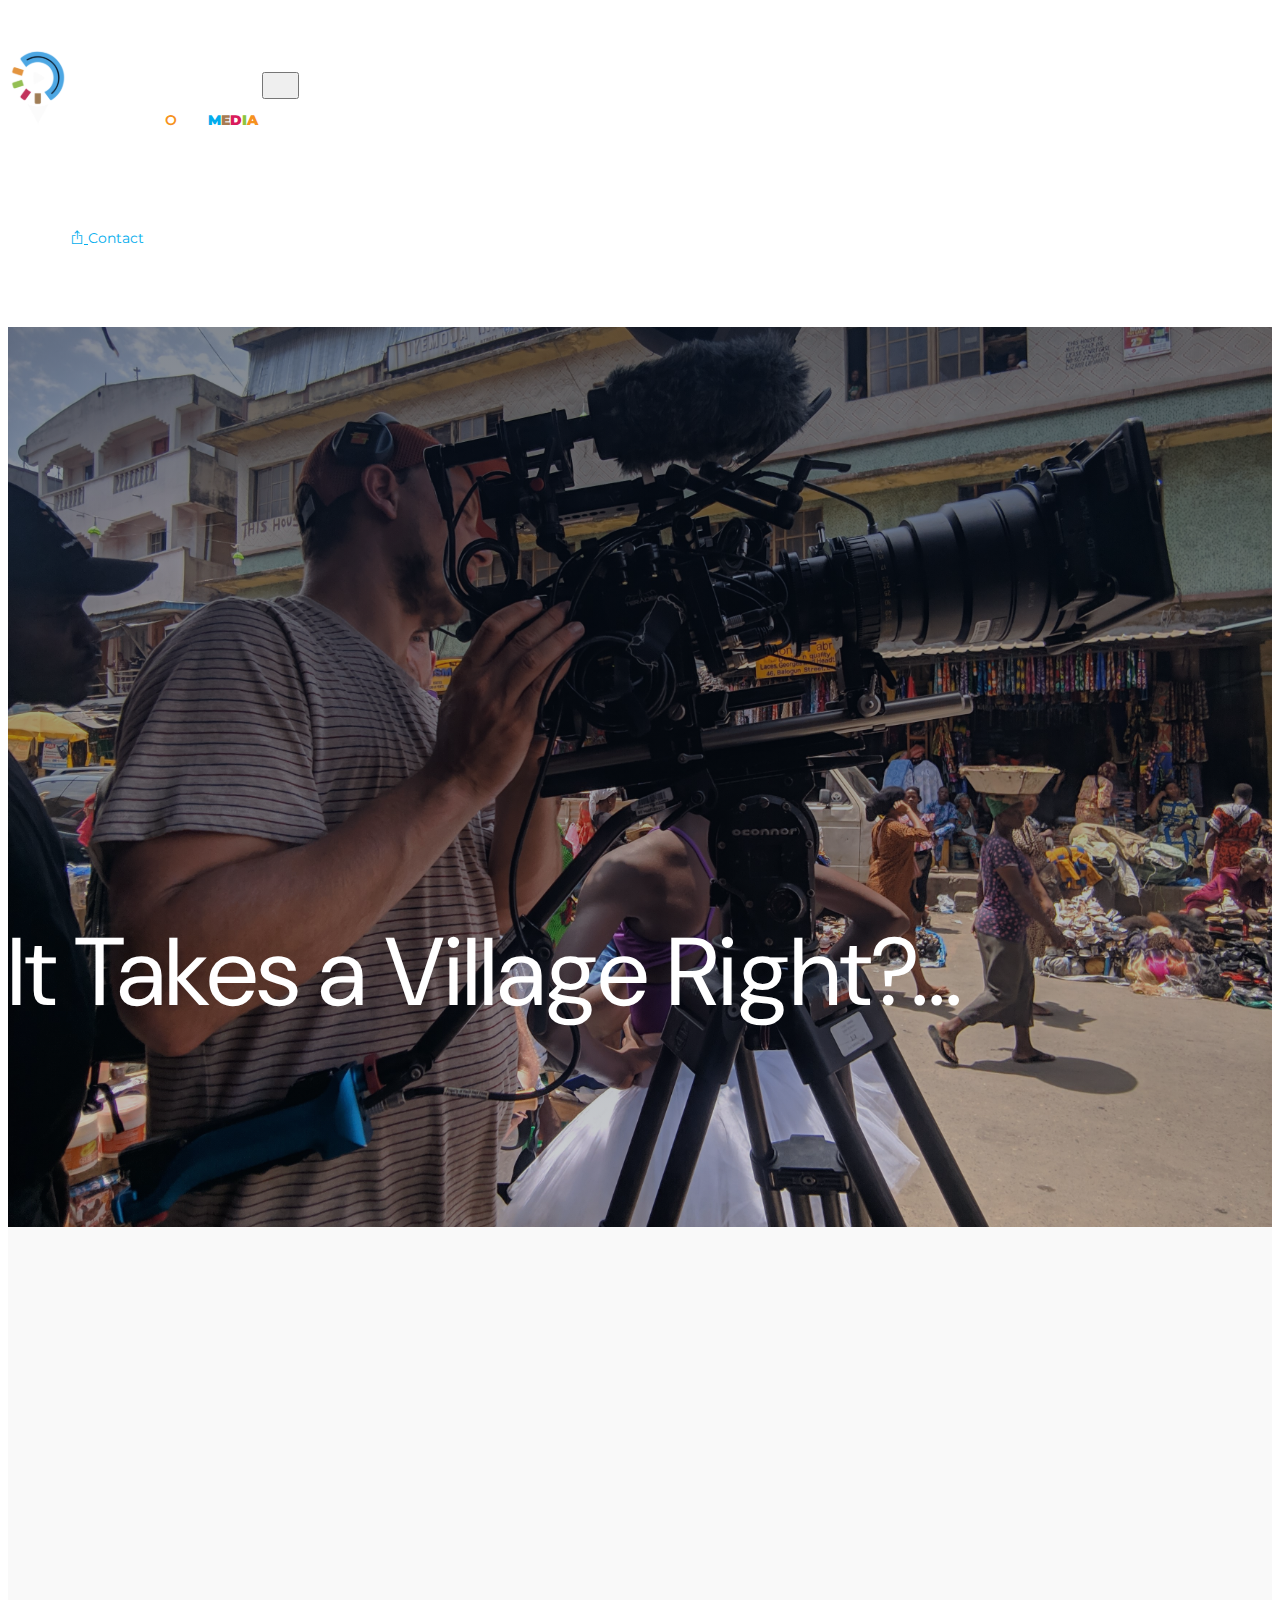
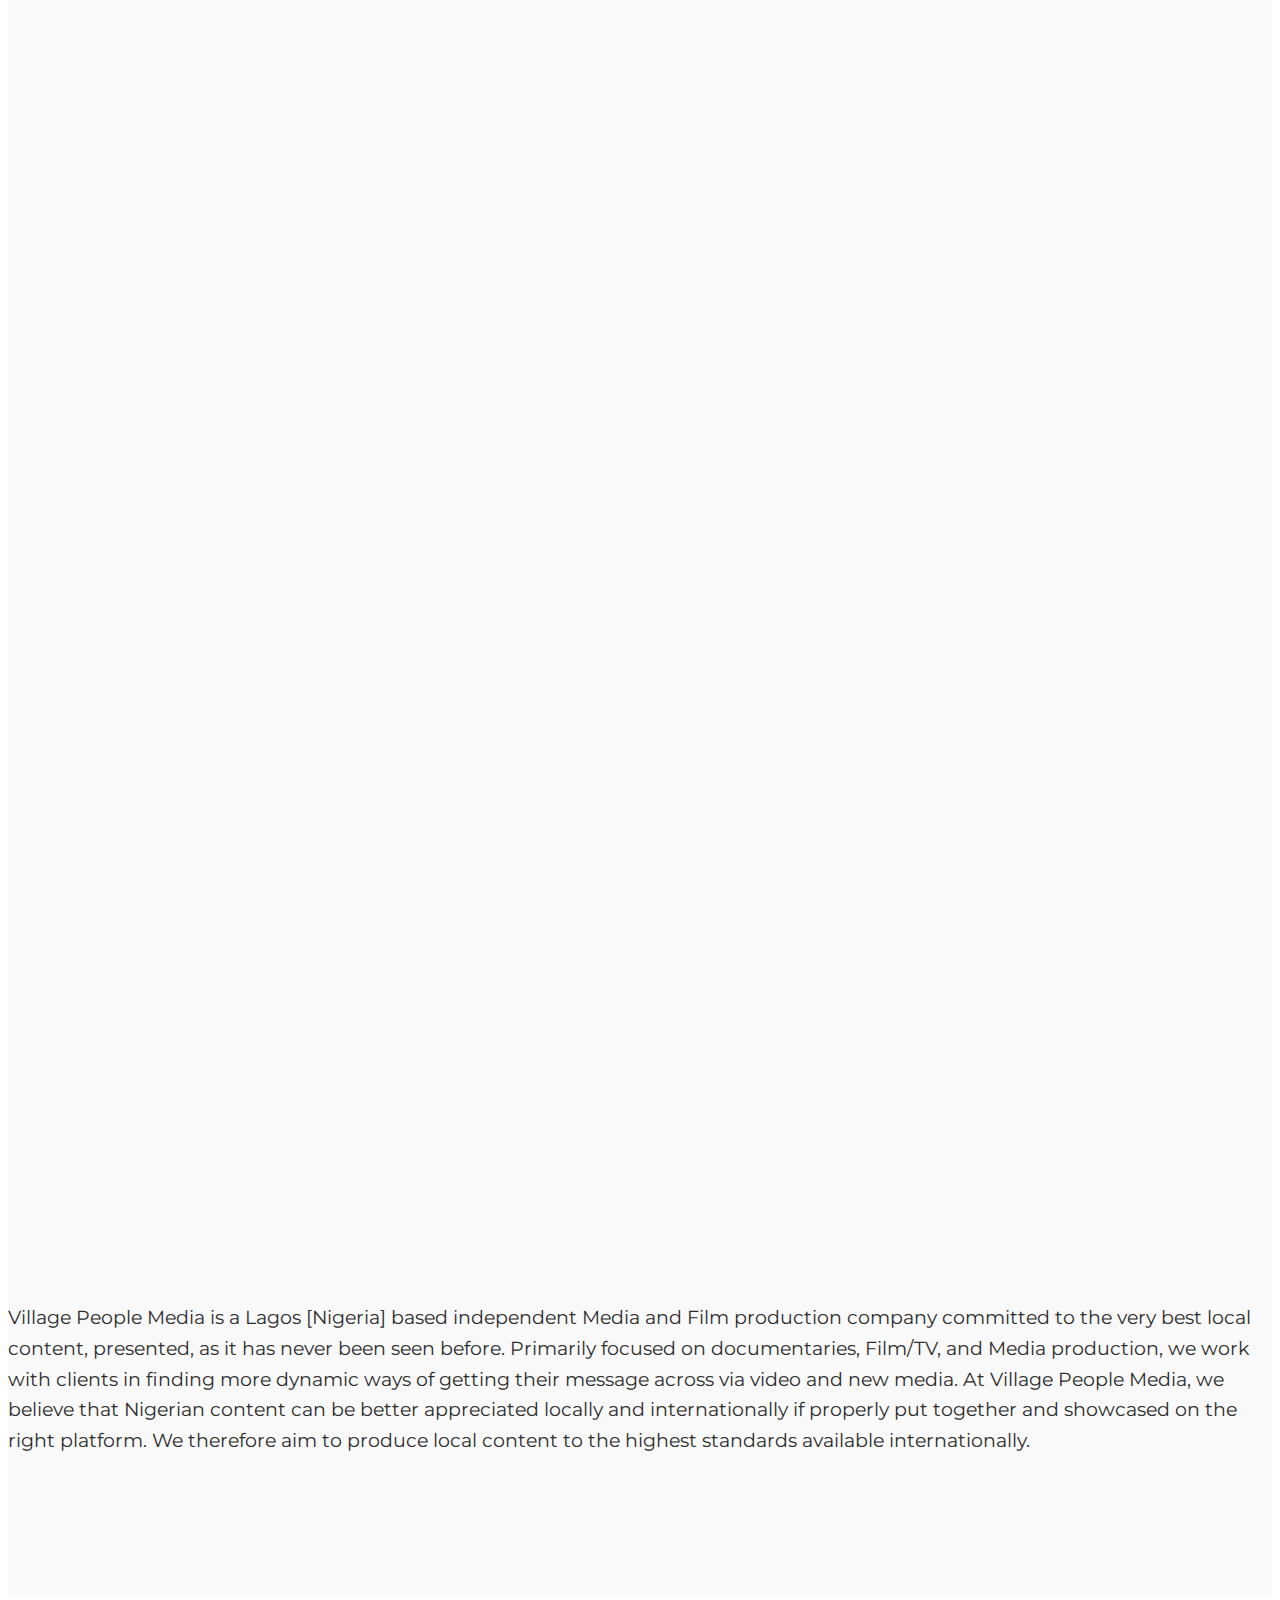
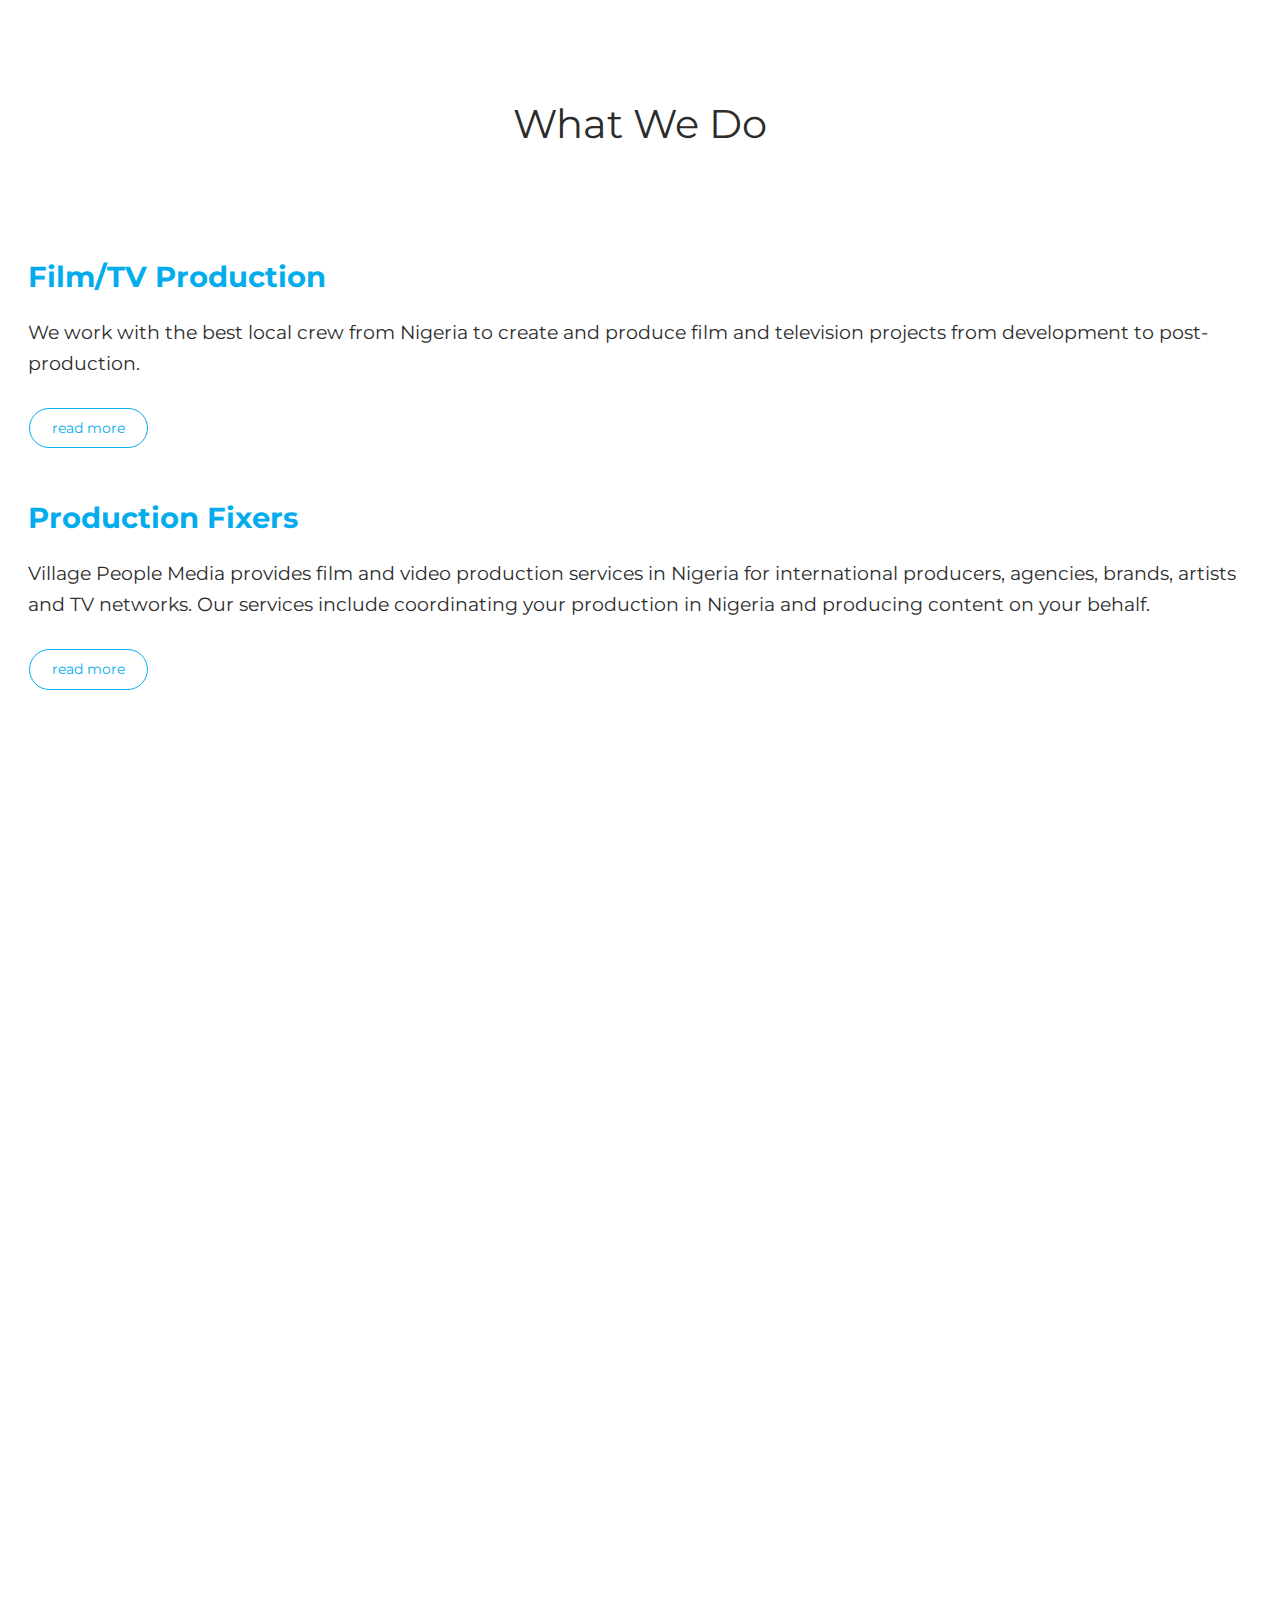
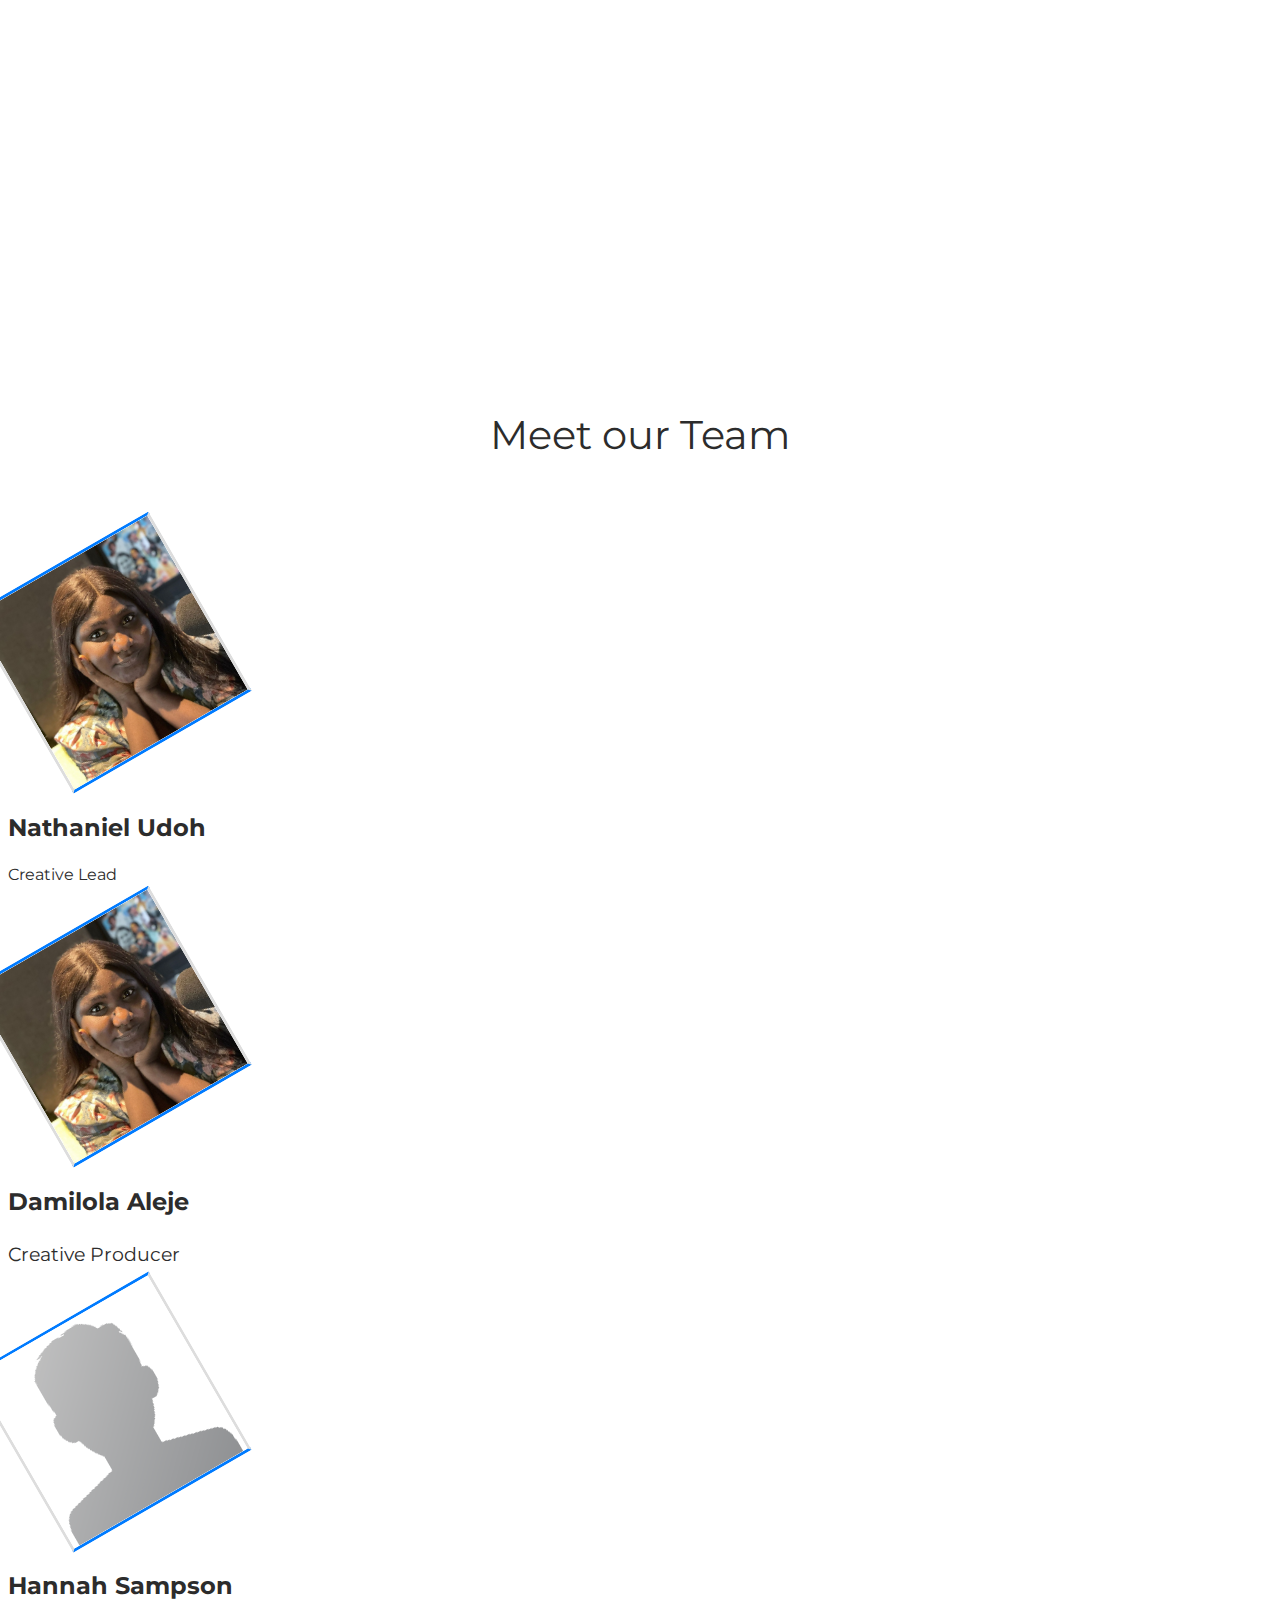
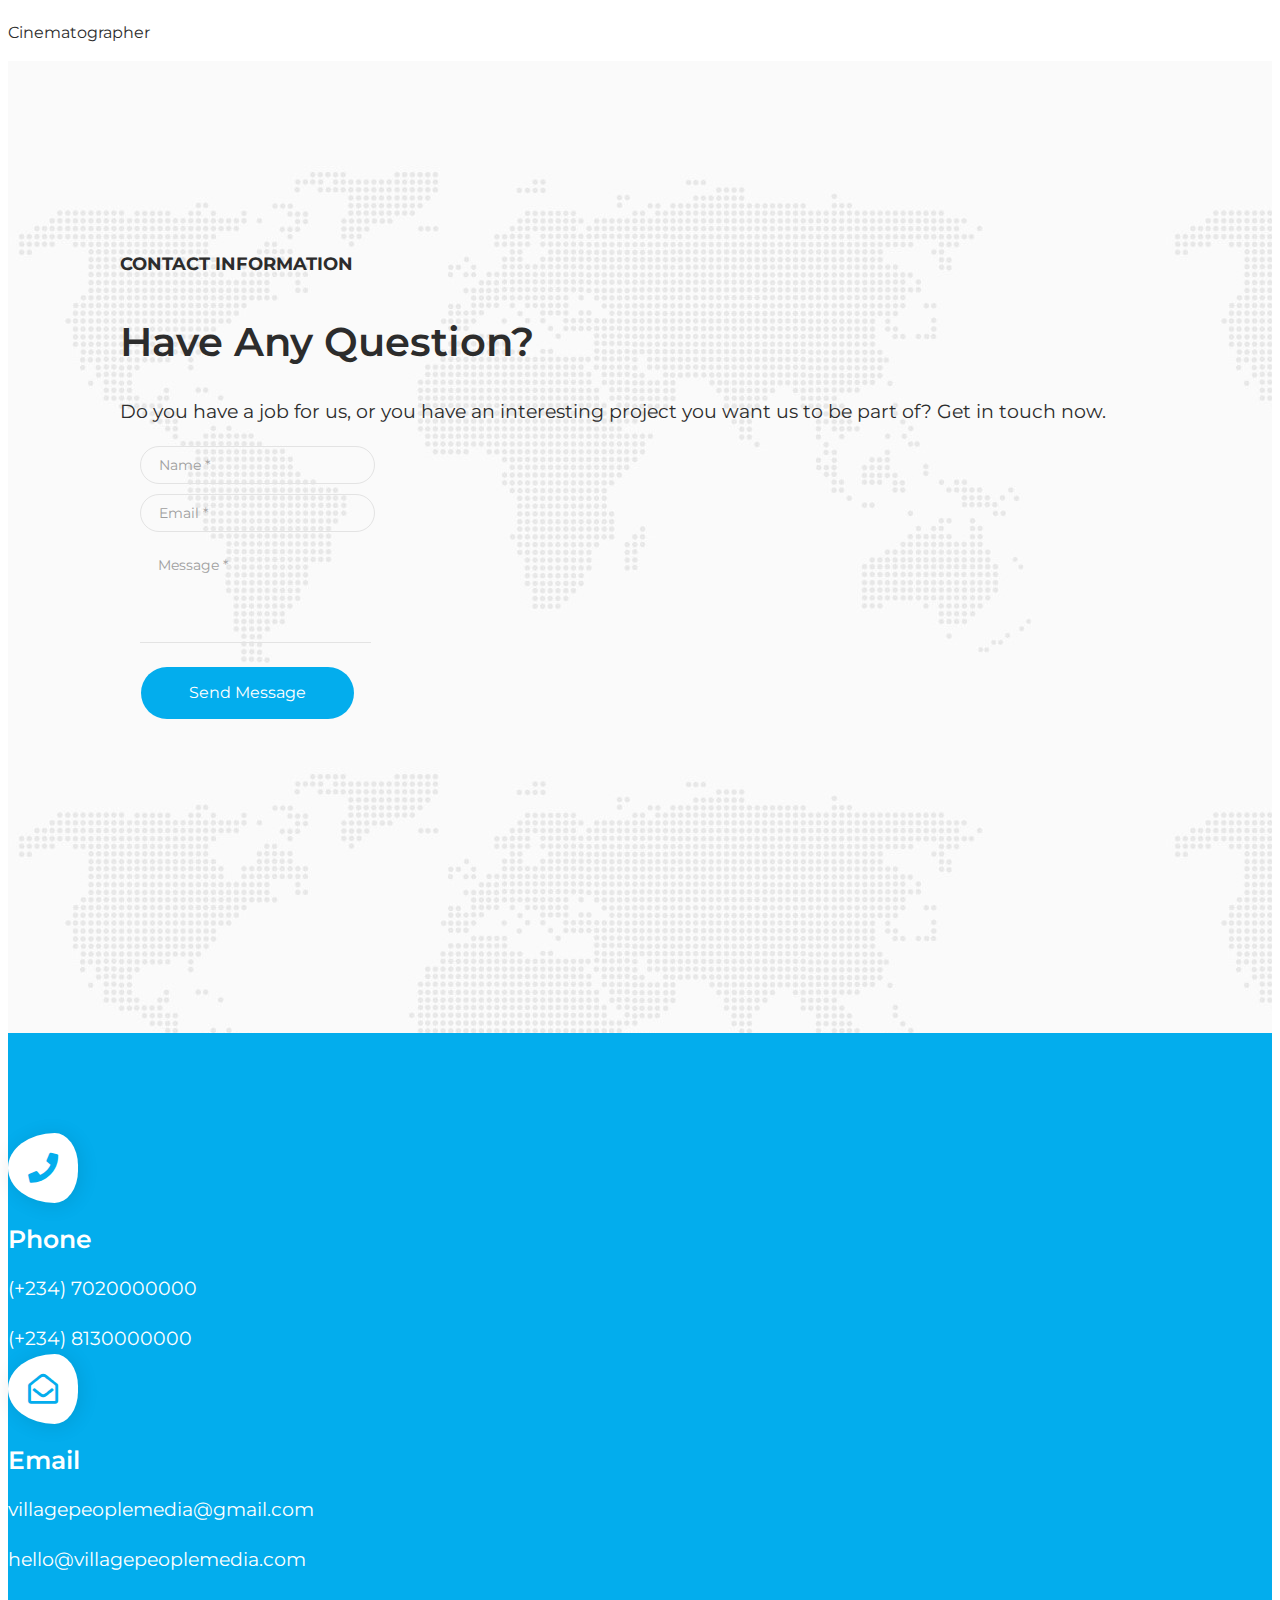
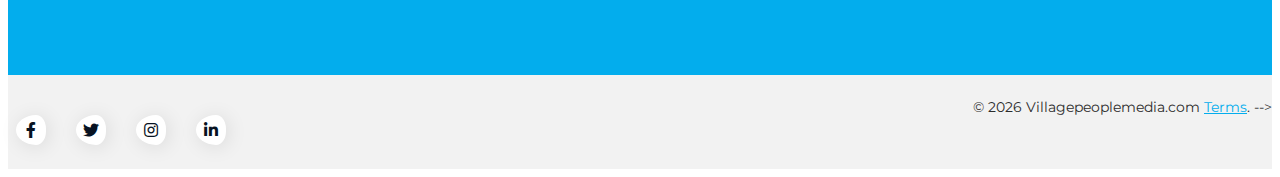
==== commit 3a5f12a1: "image error" ====
--- a/index.html
+++ b/index.html
@@ -319,17 +319,25 @@
   </div>
 
   <div class="row">
-      <div class="col-lg-6 col-md-6 p-4 box"> 
-          <img class="img-fluid d-block mb-3 mx-auto rounded-circle user-pic" alt="image cap" width="200" src="/assets/images/villa/dami.jpeg">
+      <div class="col-lg-4 col-md-4 p-4 box"> 
+          <img class="img-fluid d-block mb-3 mx-auto rounded-circle user-pic" alt="image cap" width="200" src="/assets/images/villa/dami.jpeg"/>
           <h4 class="mb-0"> <b>Nathaniel Udoh</b> </h4>
-          <p class="mb-0"></p>
+          <p class="mb-0">Creative Lead</p>
              
       </div>
-
-  <div class="col-lg-6 col-md-6 p-4 box"> 
-          <img class="img-fluid d-block mb-3 mx-auto rounded-circle user-pic" src="/assets/images/villa/dami.jpeg" alt="Damilola Aleje" width="200" >
-          <h4 class="mb-0"> <b>Damilola Aleje</b></h4>
-          <p class="mb-0">Creative Producer</p>
+      <div class="col-lg-4 col-md-4 p-4"> 
+        <div class="box">
+              <img class="img-fluid d-block mb-3 mx-auto rounded-circle user-pic" alt="image cap" width="200" src="/assets/images/villa/dami.jpeg"/>
+        </div>
+              <h4 class="mb-0"> <b>Damilola Aleje</b> </h4>
+        <p class="mb-0">Creative Producer</p>
+           
+    </div>
+
+  <div class="col-lg-4 col-md-4 p-4 box"> 
+          <img class="img-fluid d-block mb-3 mx-auto rounded-circle user-pic" src="/assets/images/default-avatar.png" alt="Damilola Aleje" width="200"/>
+          <h4 class="mb-0"> <b>Hannah Sampson</b></h4>
+          <p class="mb-0">Cinematographer</p>
            
   </div>
   </div>
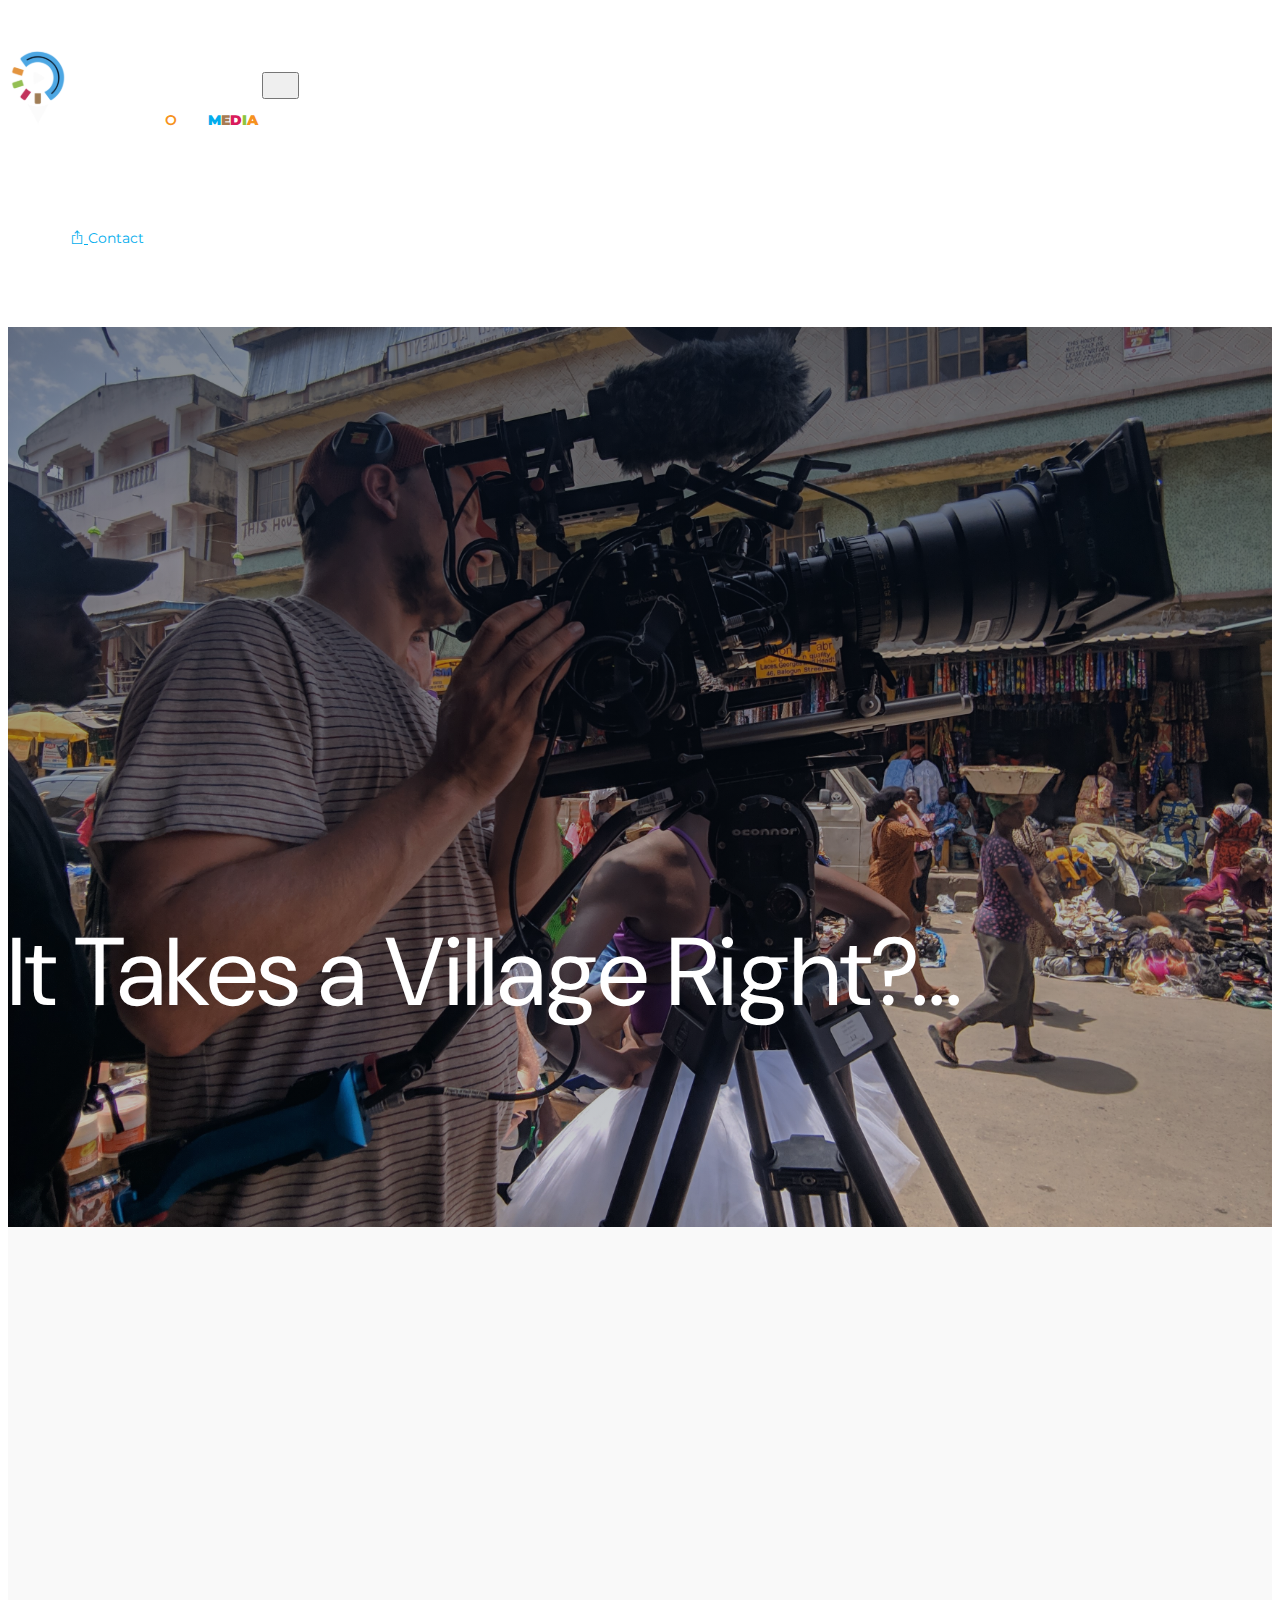
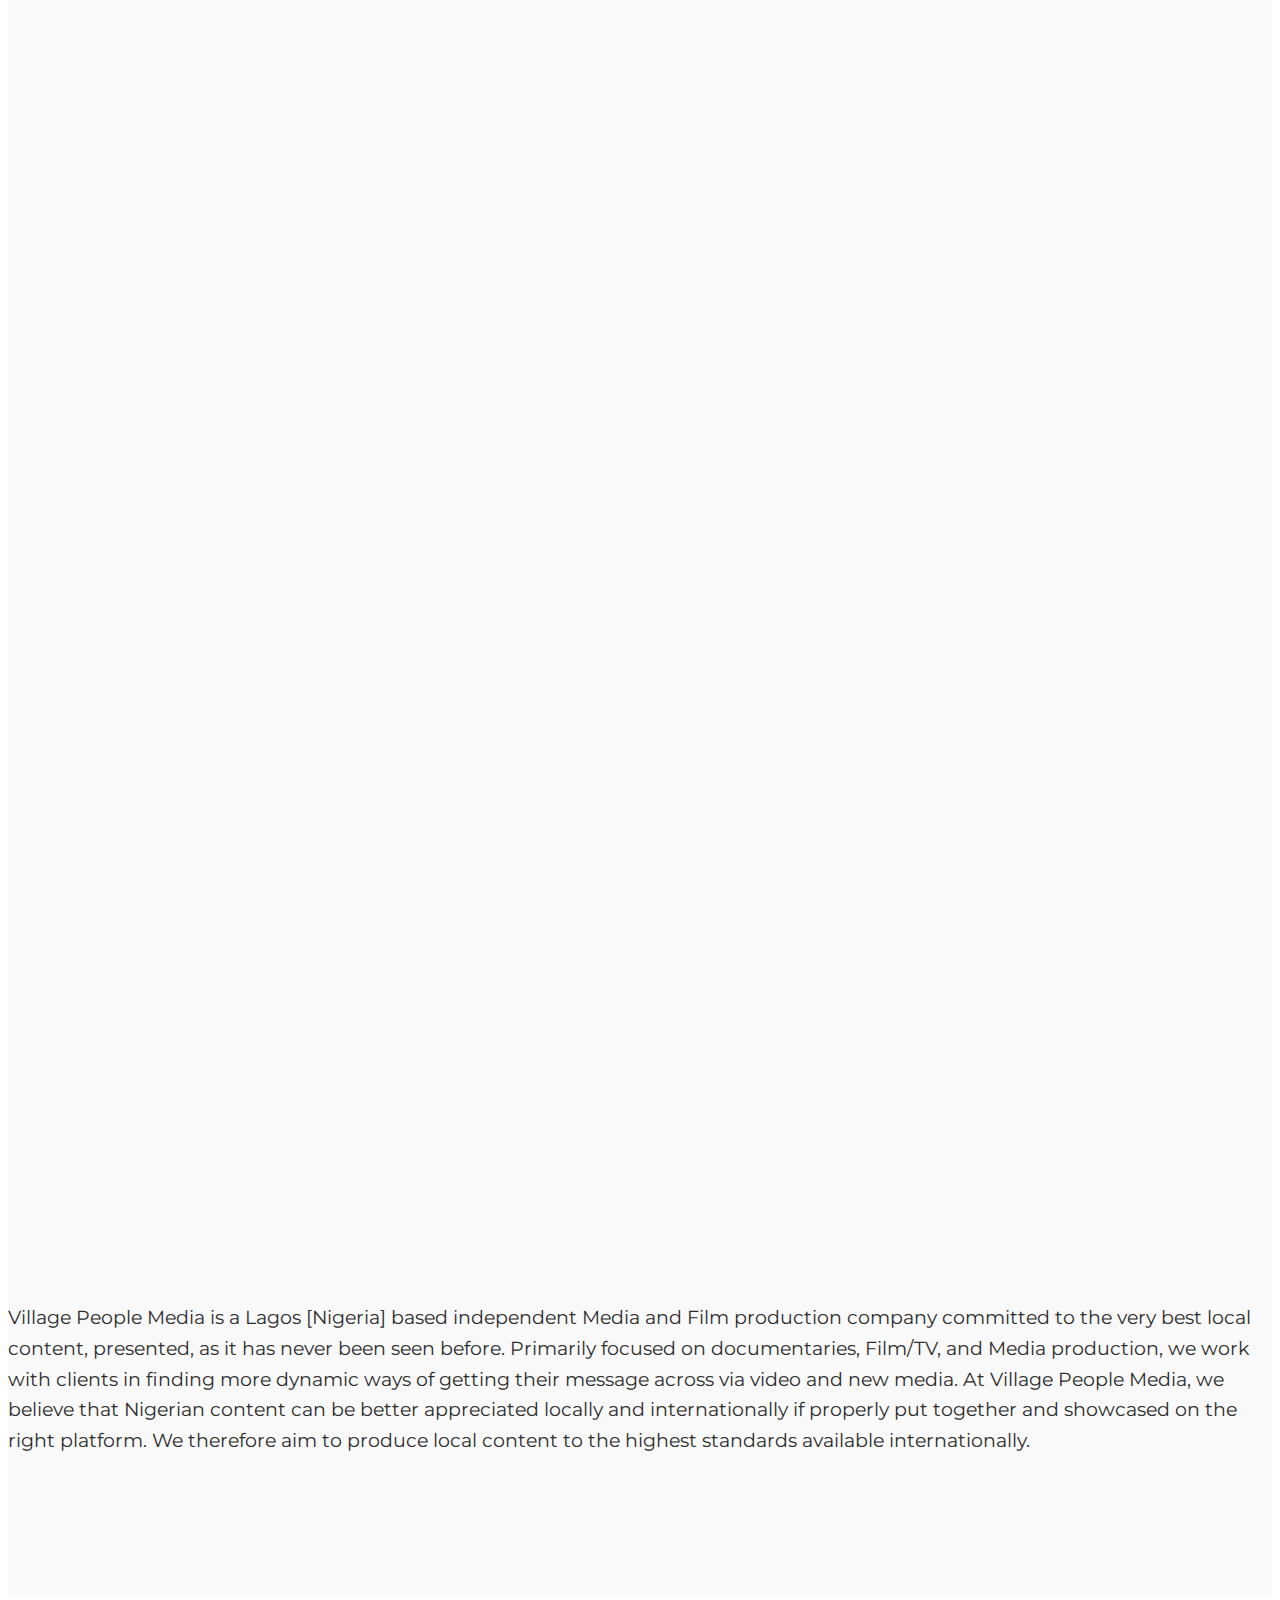
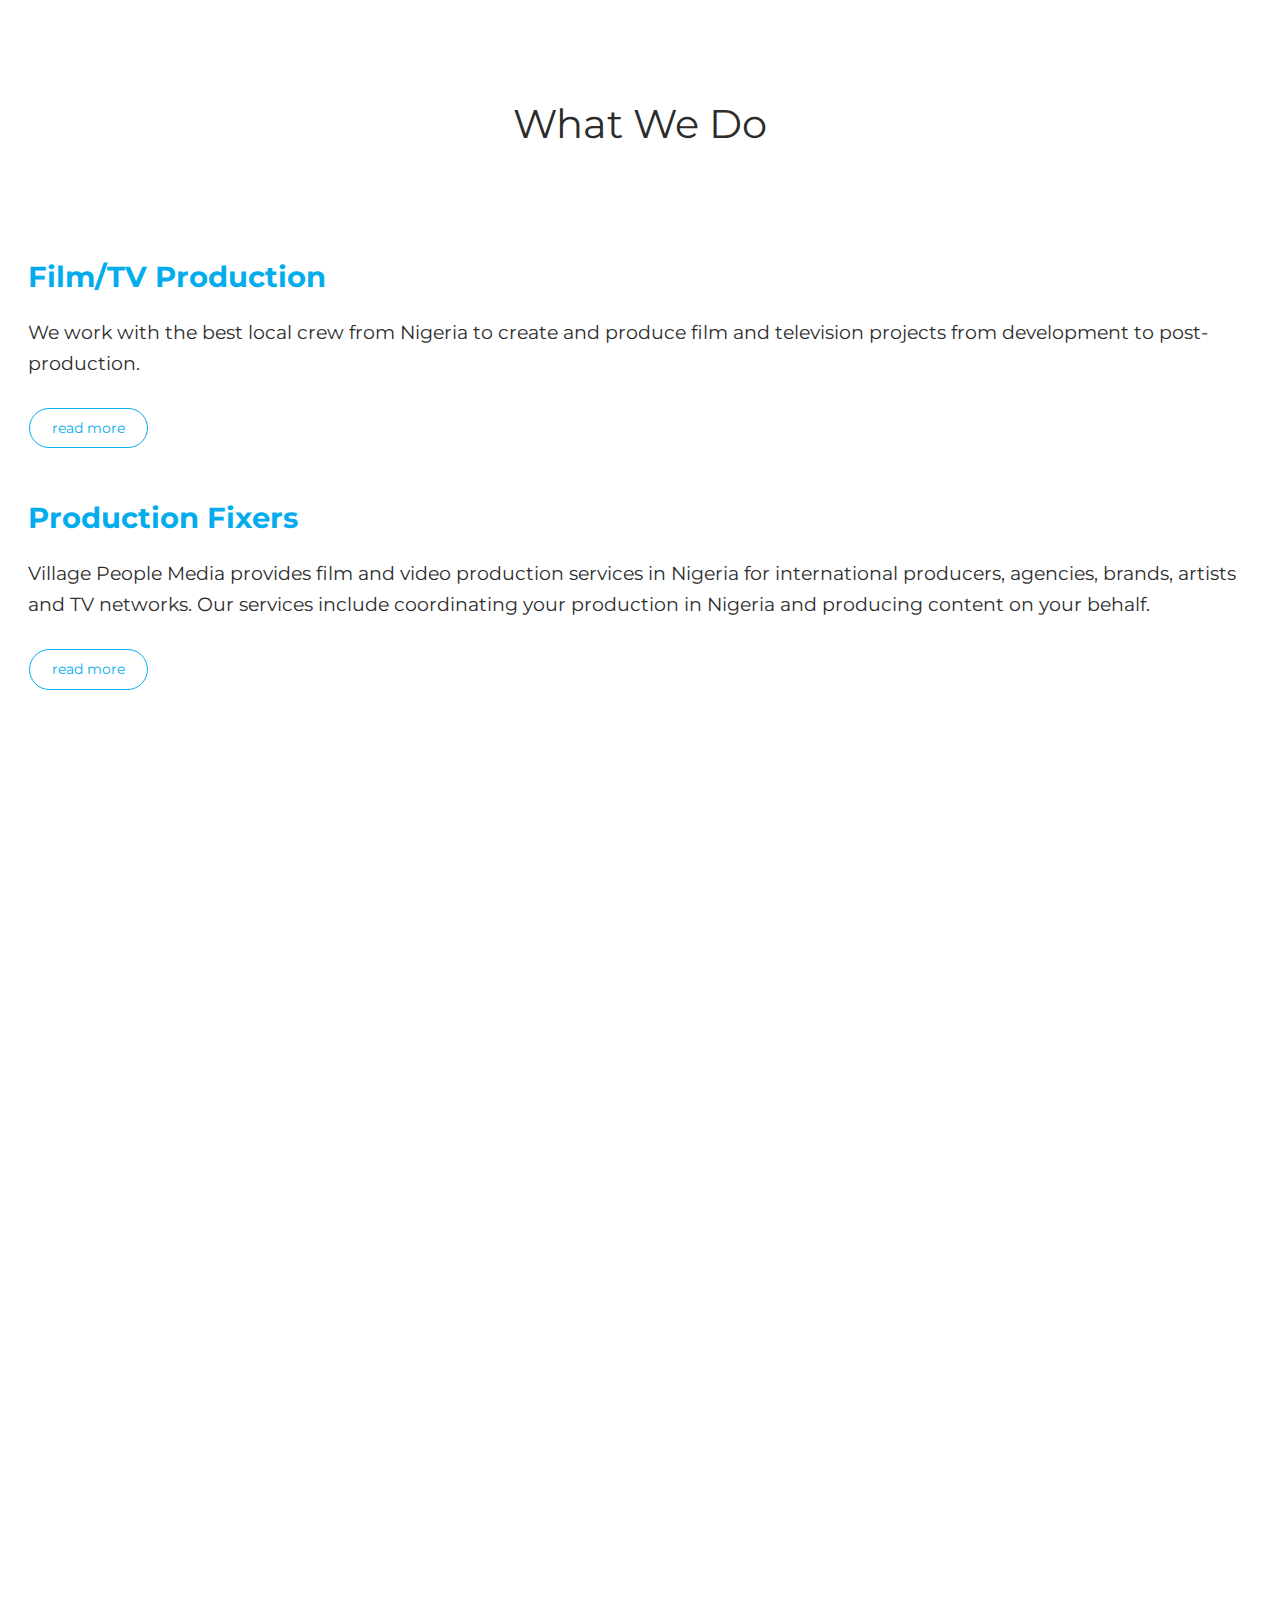
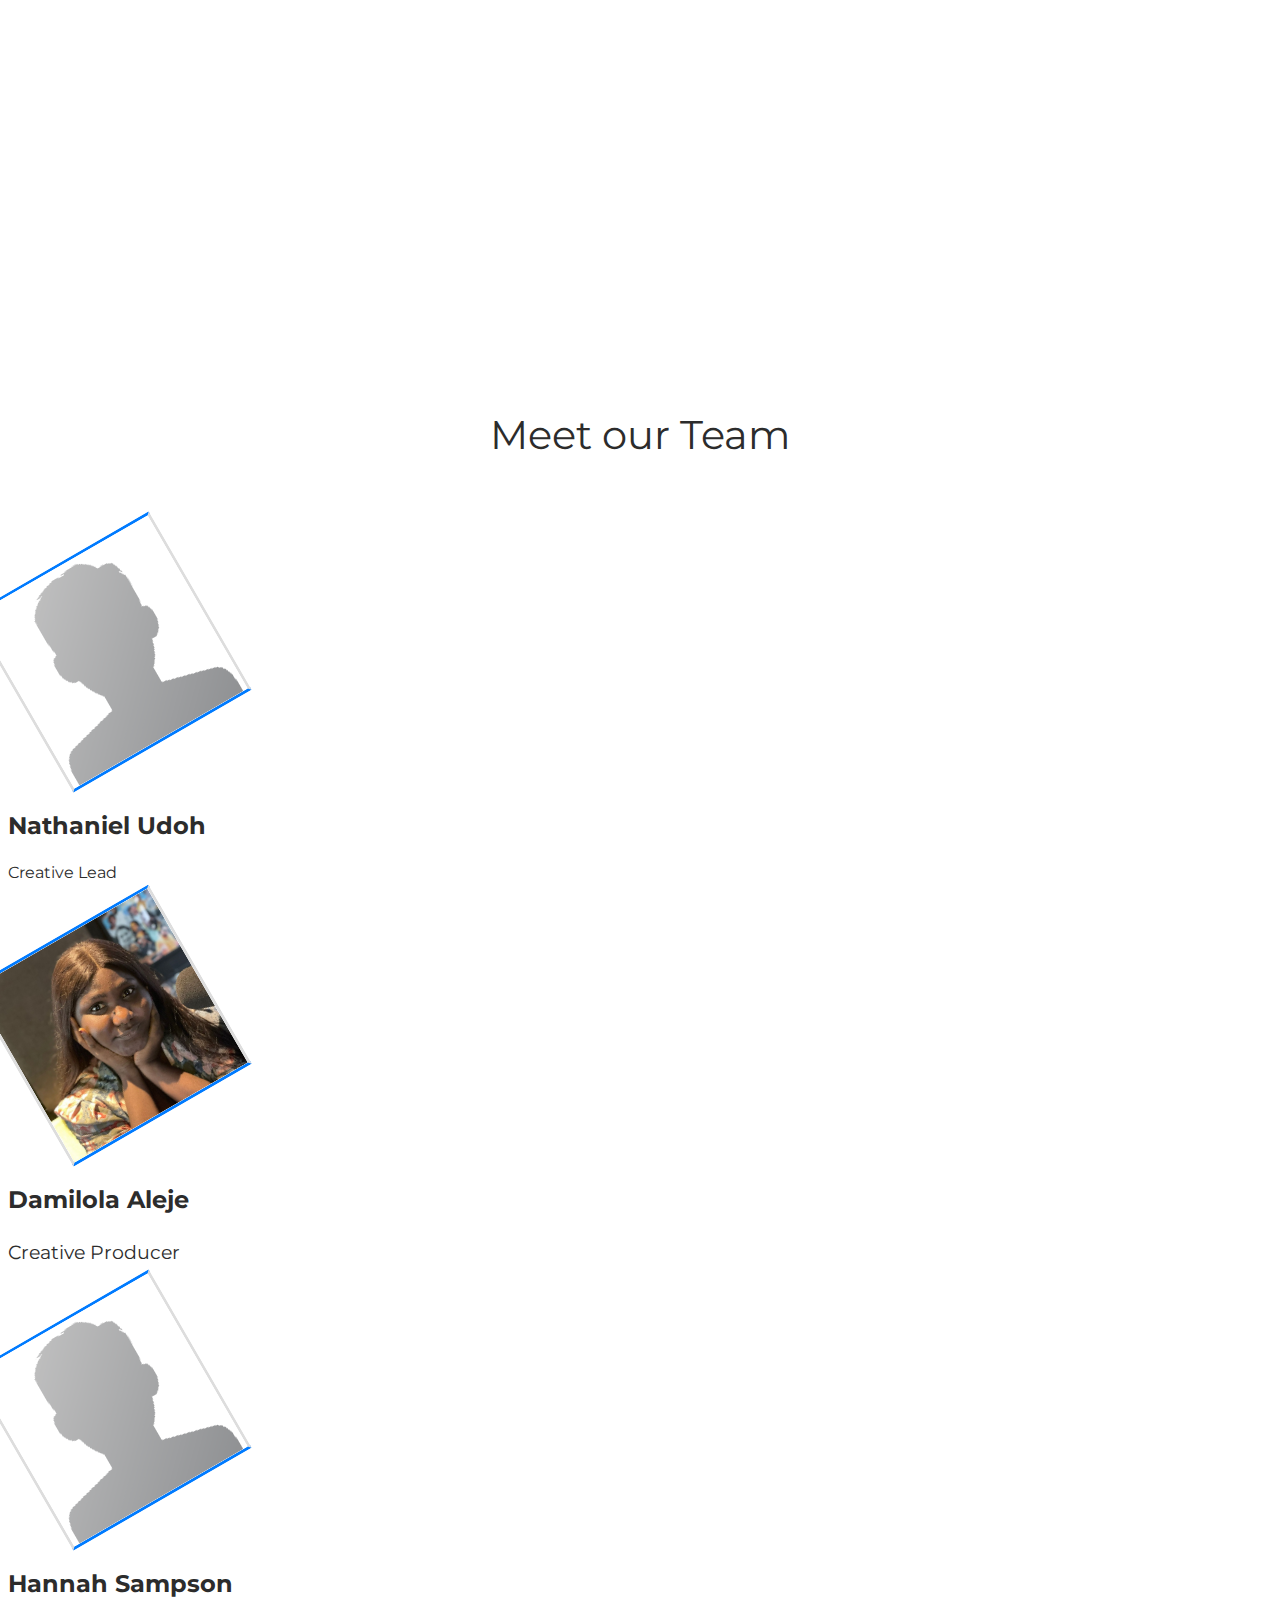
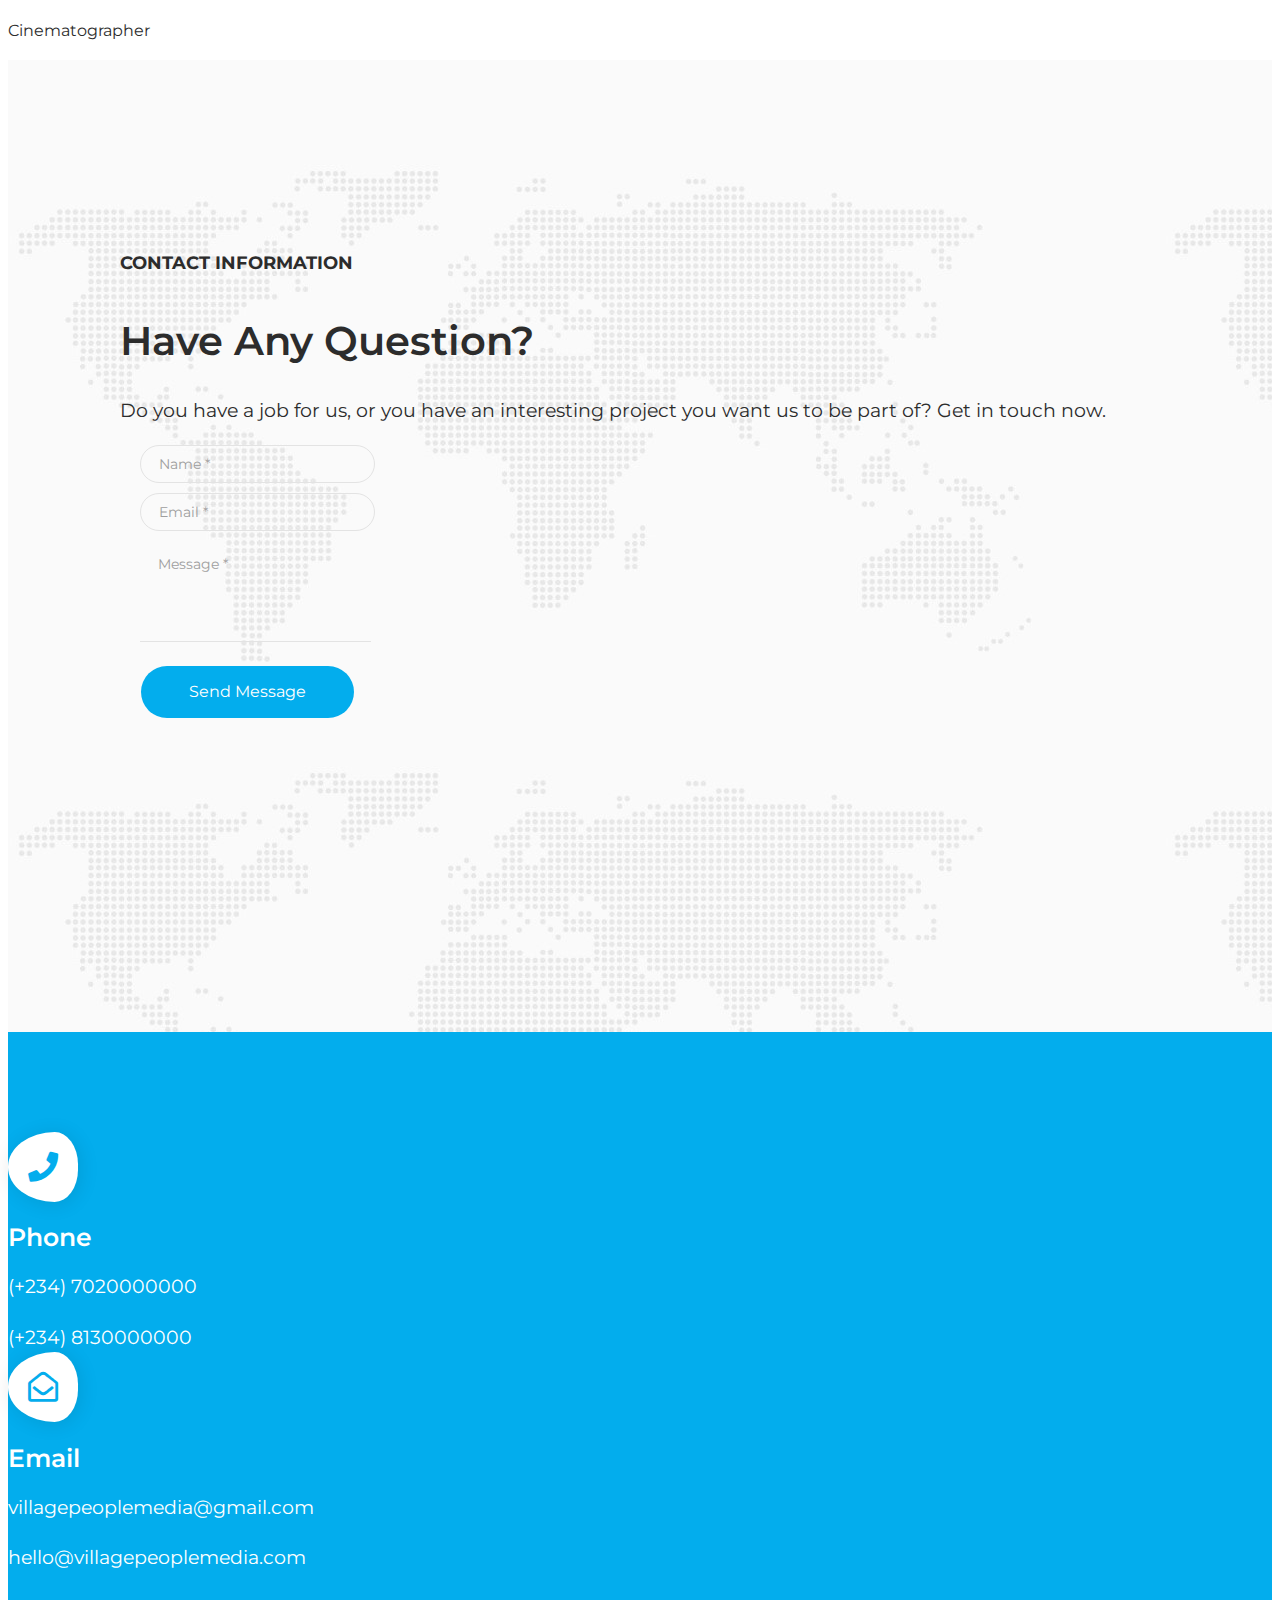
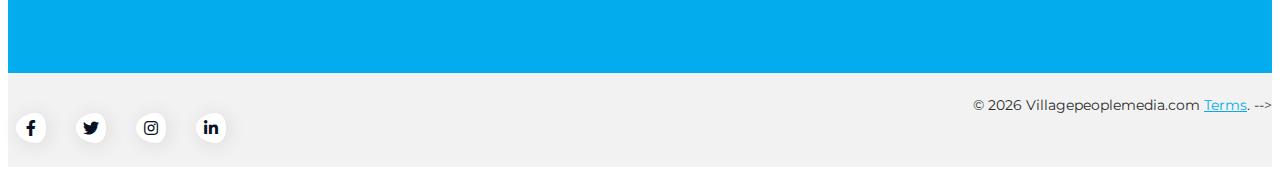
==== commit bdc3498f: "errorsolved" ====
--- a/index.html
+++ b/index.html
@@ -320,7 +320,7 @@
 
   <div class="row">
       <div class="col-lg-4 col-md-4 p-4 box"> 
-          <img class="img-fluid d-block mb-3 mx-auto rounded-circle user-pic" alt="image cap" width="200" src="/assets/images/villa/dami.jpeg"/>
+          <img class="img-fluid d-block mb-3 mx-auto rounded-circle user-pic" alt="image cap" width="200" src="/assets/images/default-avatar.png"/>
           <h4 class="mb-0"> <b>Nathaniel Udoh</b> </h4>
           <p class="mb-0">Creative Lead</p>
              
